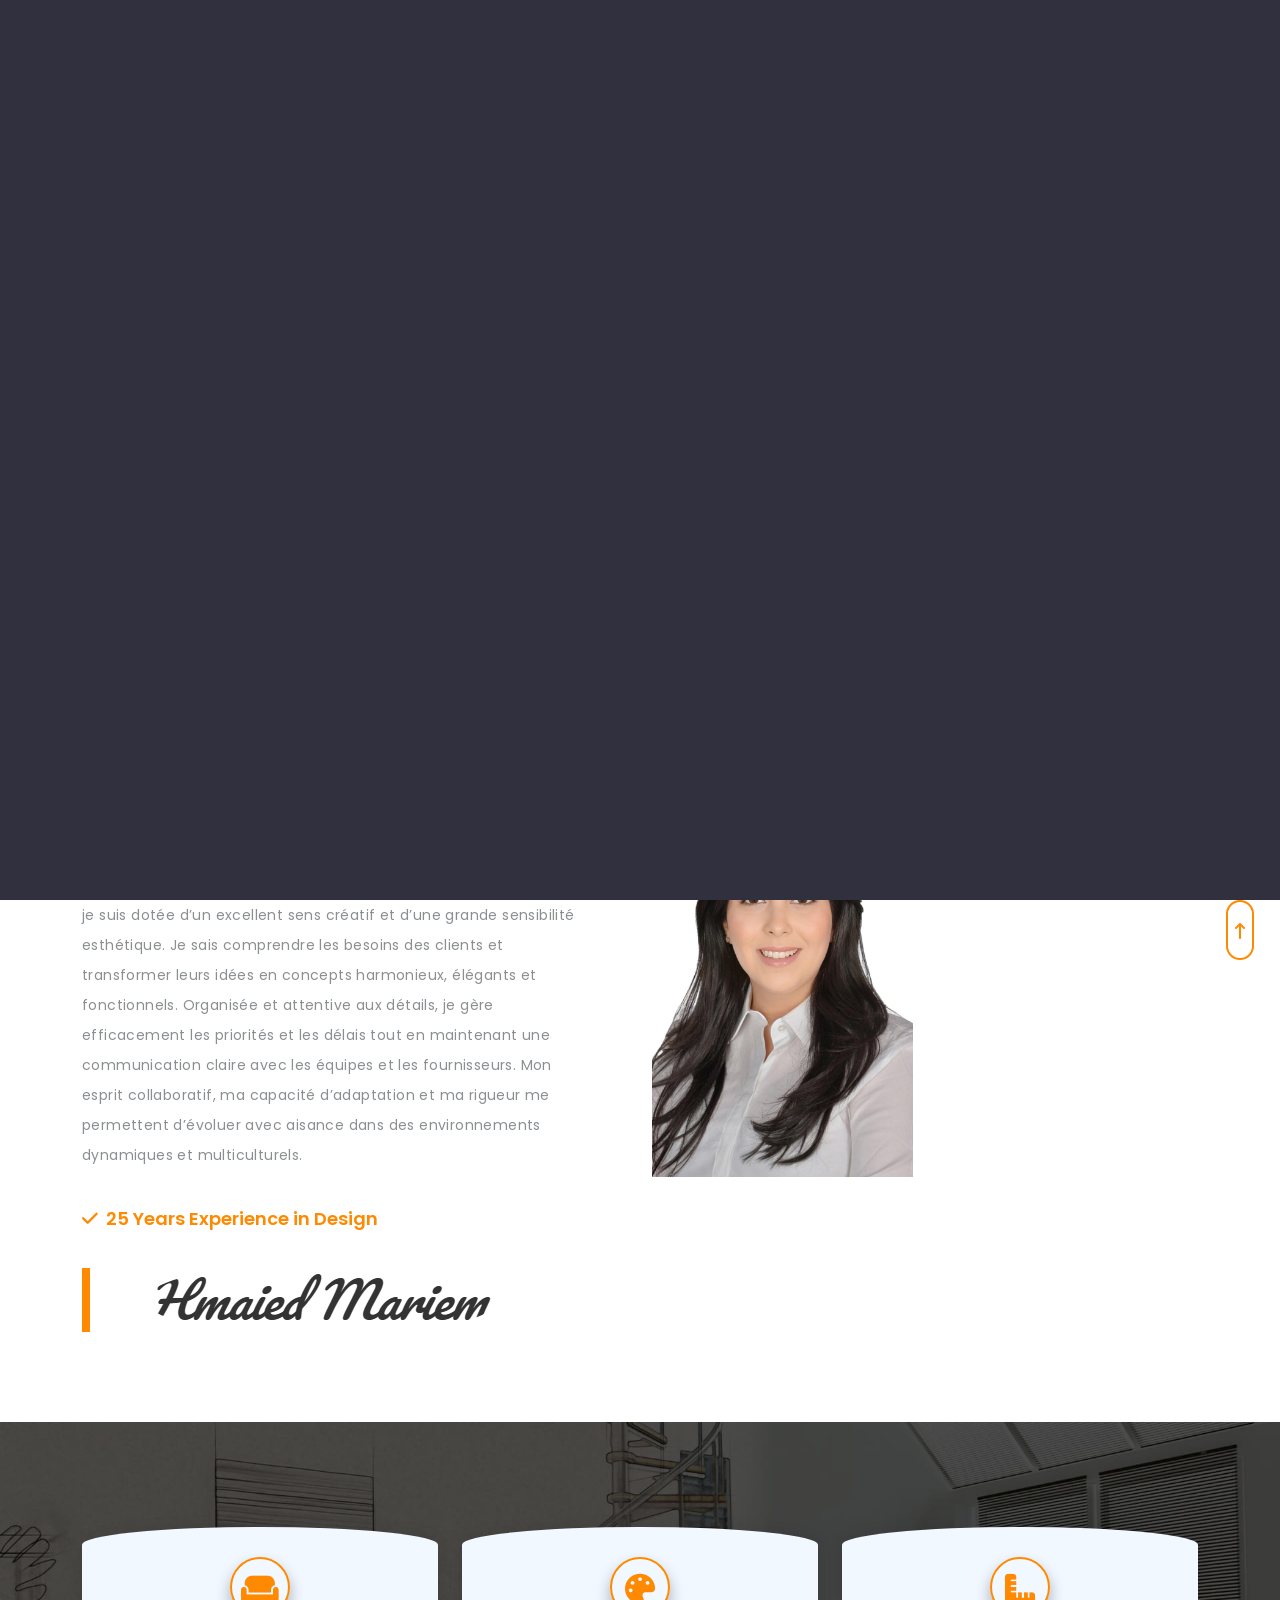
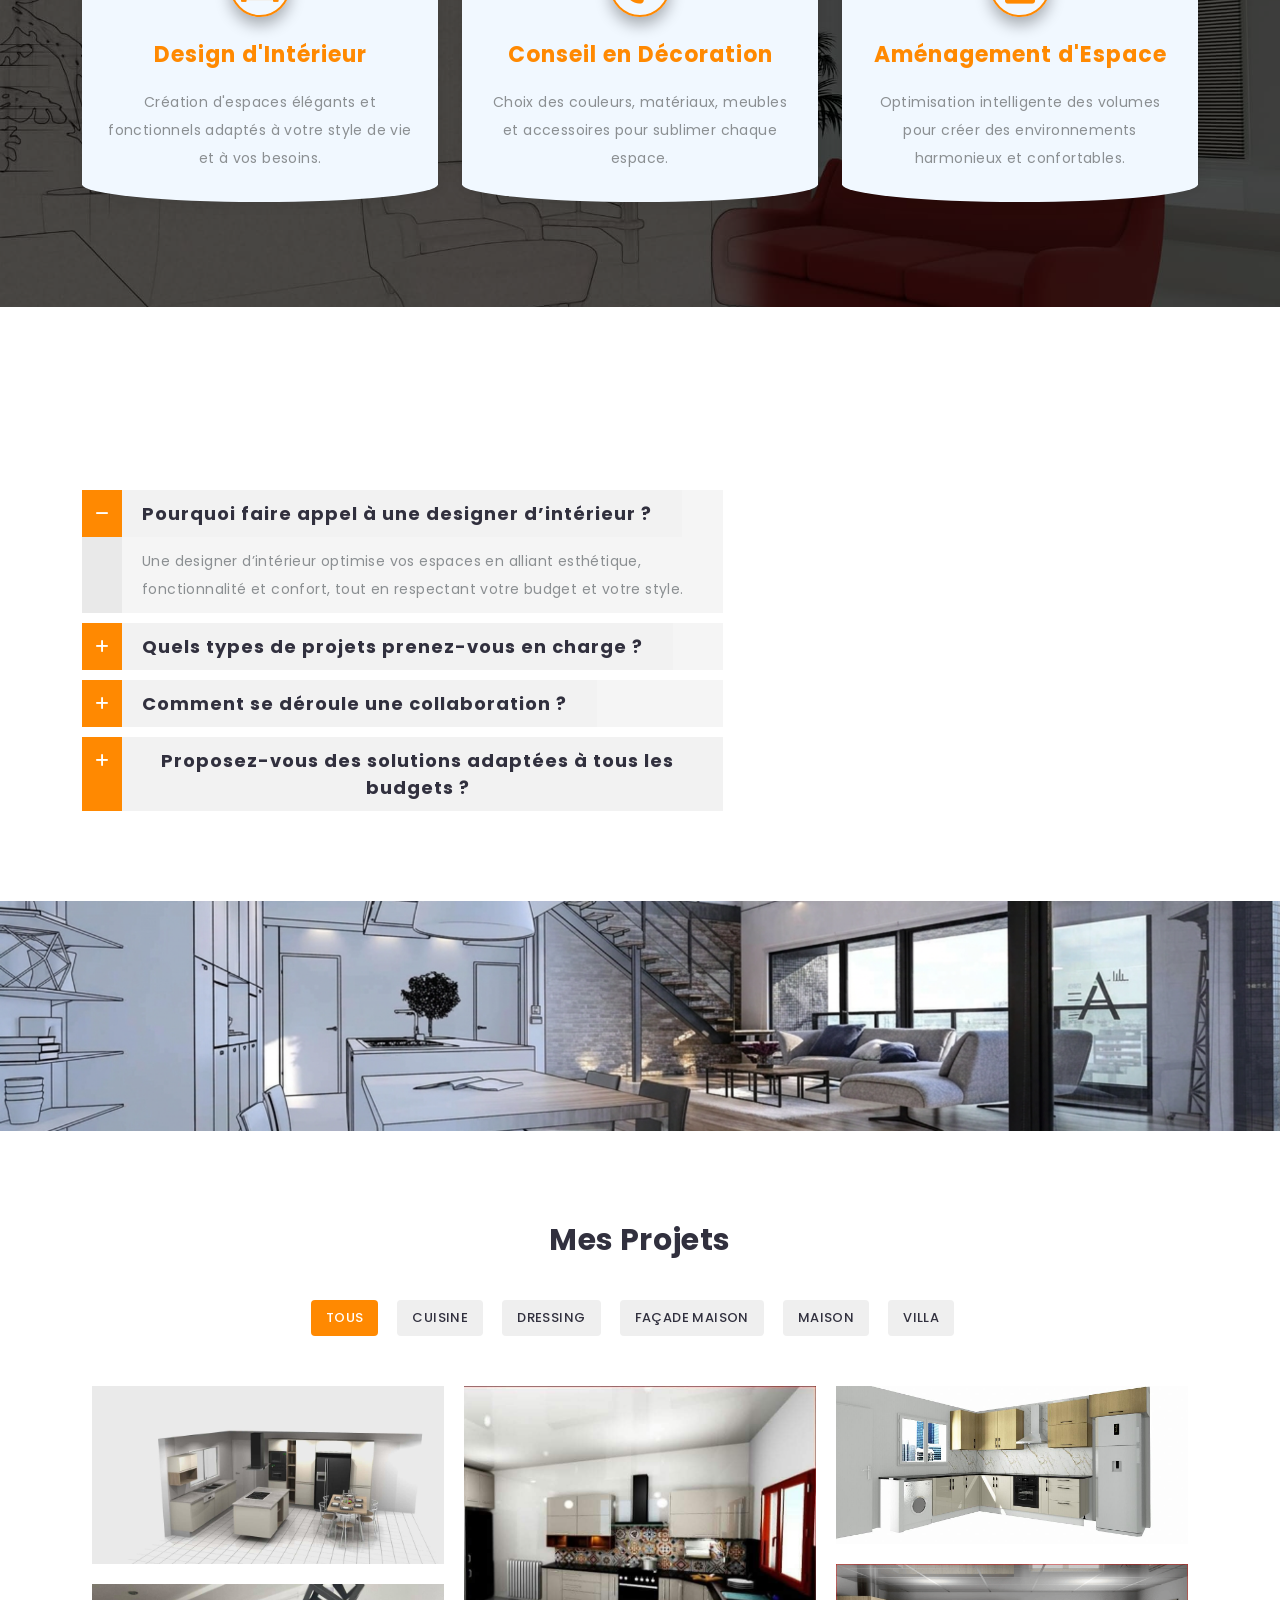
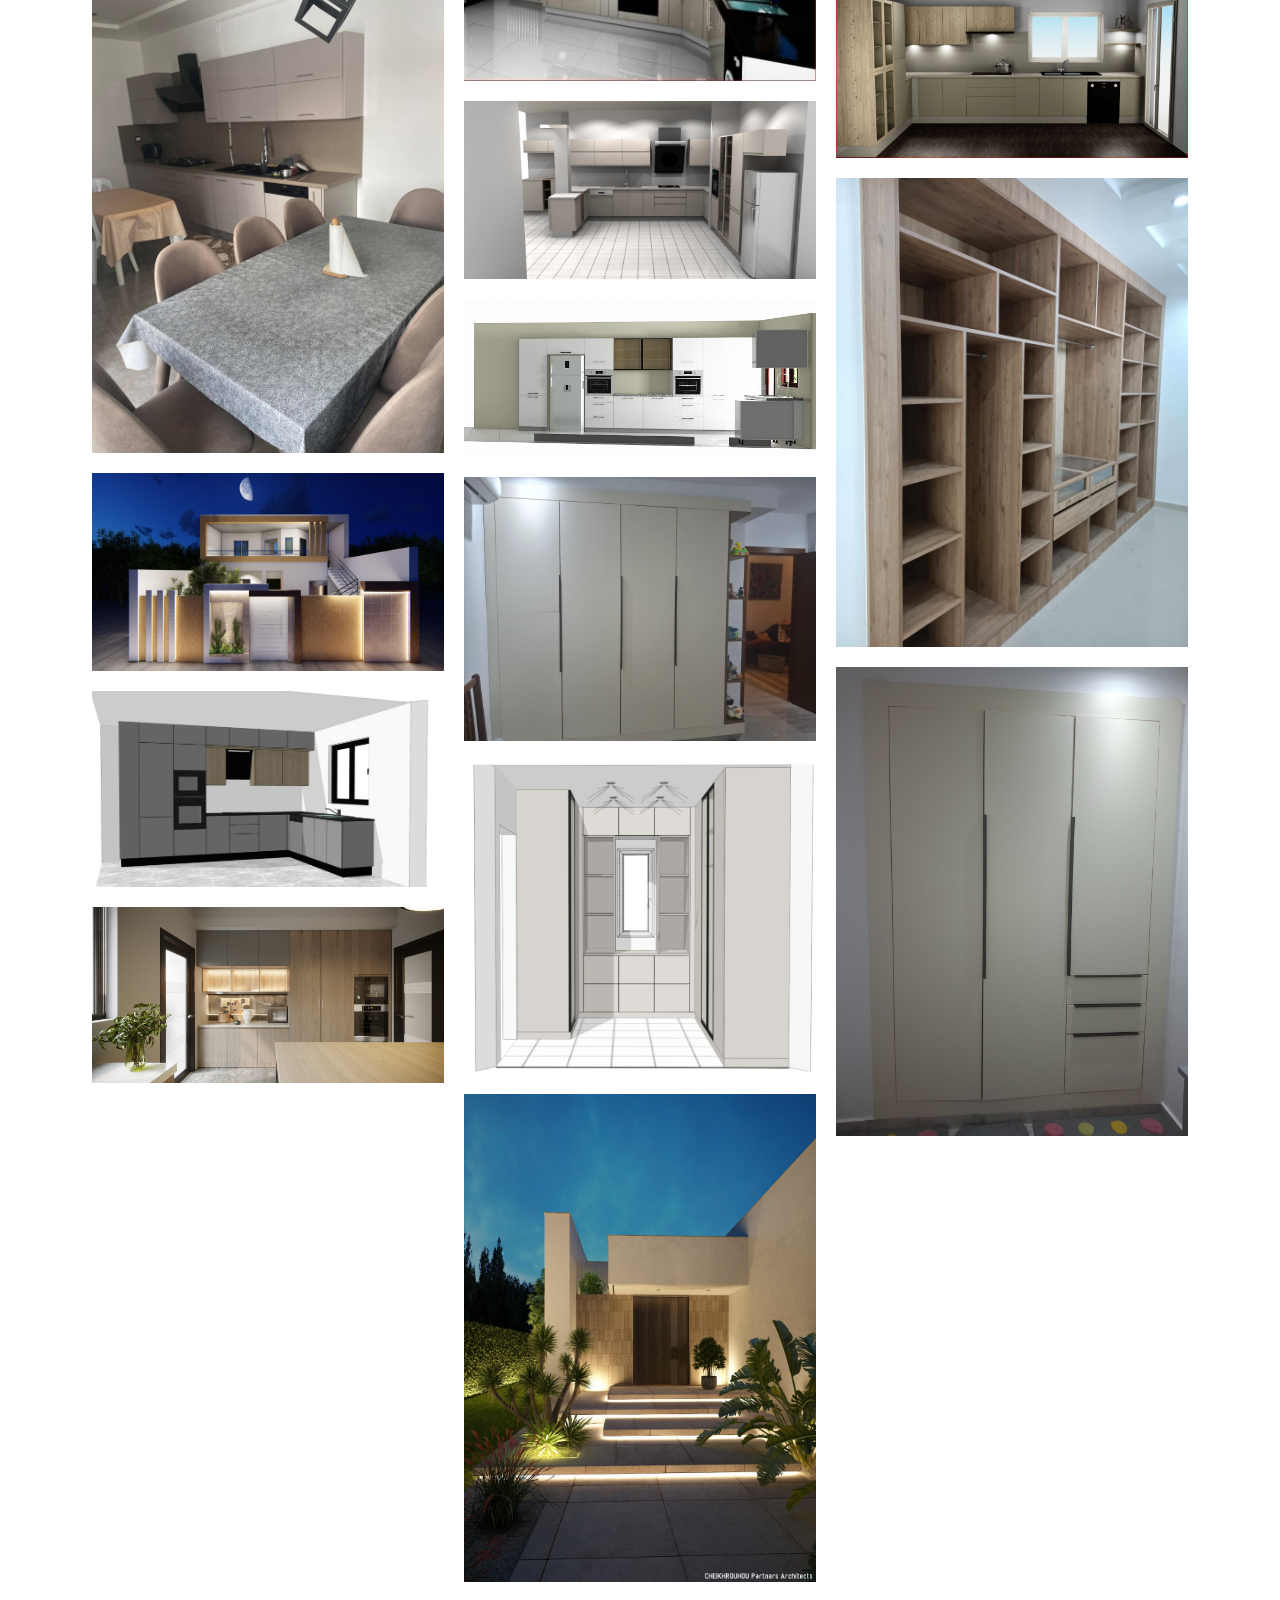
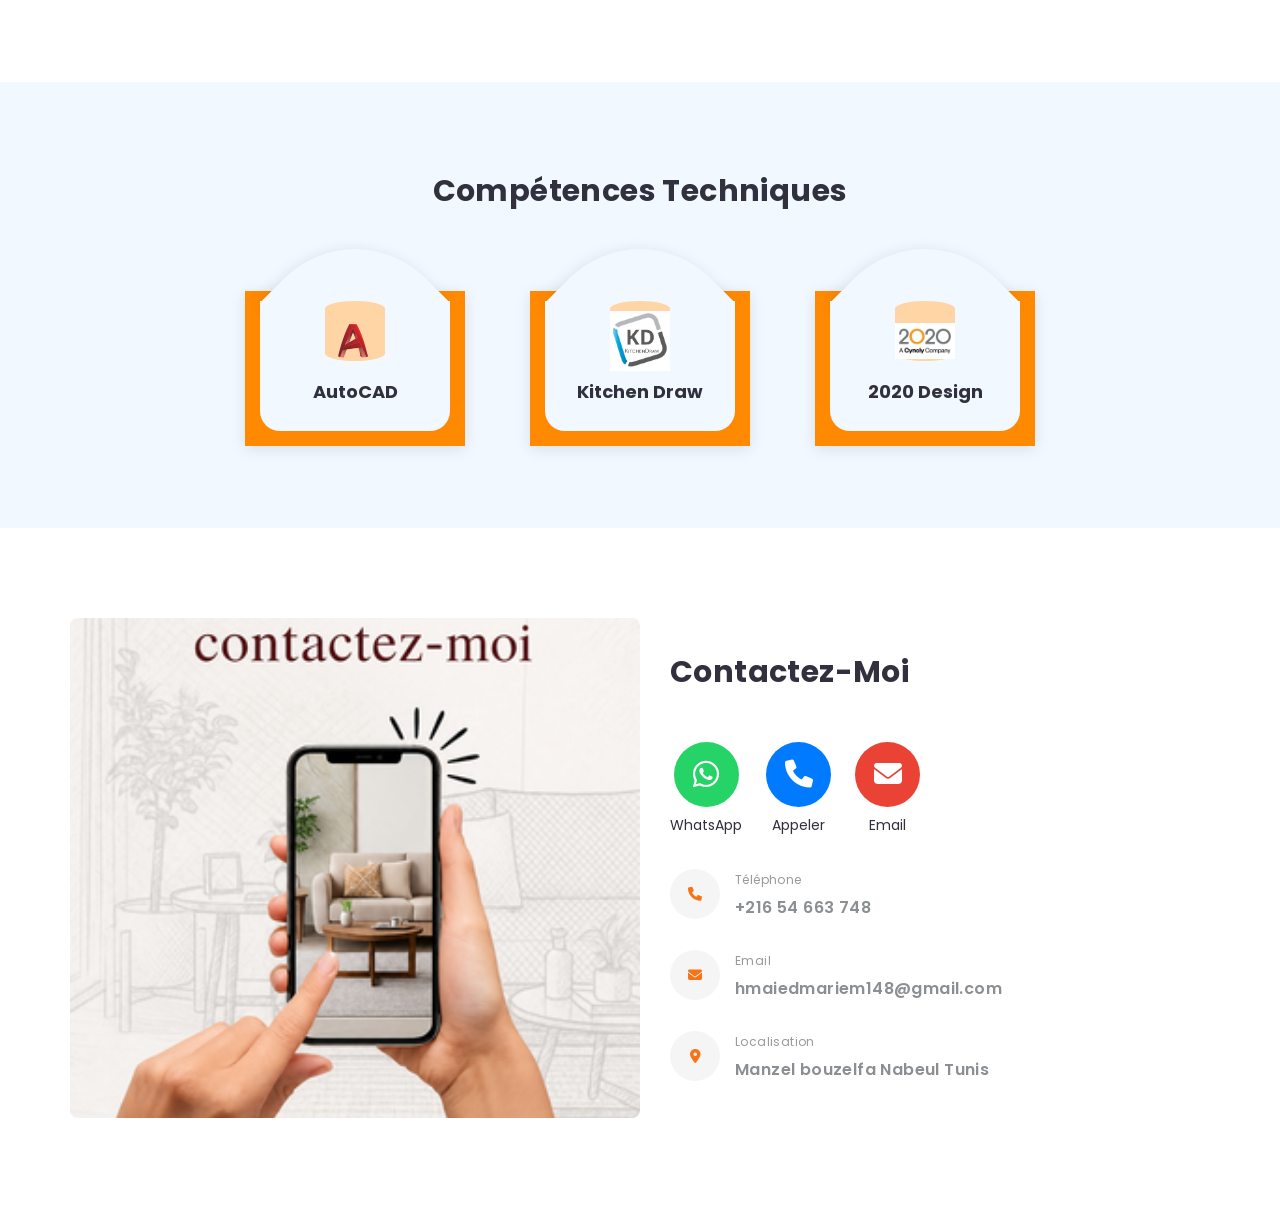
==== index.html @ d050866d "update navbar" ====
<!DOCTYPE html>
<html lang="en">

	
<!-- Mirrored from batin.netlify.app/ by HTTrack Website Copier/3.x [XR&CO'2014], Wed, 03 Jun 2026 08:34:31 GMT -->
<!-- Added by HTTrack --><meta http-equiv="content-type" content="text/html;charset=UTF-8" /><!-- /Added by HTTrack -->
<head>
		<!-- Meta -->
		<meta charset="utf-8">
		<meta http-equiv="X-UA-Compatible" content="IE=edge">
		<meta name="viewport" content="width=device-width, initial-scale=1.0, maximum-scale=1.0, user-scalable=0">
		<!-- The above 3 meta tags *must* come first in the head; any other head content must come *after* these tags -->
		
		<!-- SITE TITLE -->
		<title>Hmaied Mariem Portfolio</title>
		<!-- Favicon -->
		<link rel="shortcut icon" href="assets/img/favicon.png" type="image/x-icon">
		
		<!-- Latest Bootstrap min CSS -->
		<link rel="stylesheet" href="assets/bootstrap/css/bootstrap.css">	
		<!-- Google Fonts -->
		<link href="https://fonts.googleapis.com/css2?family=Poppins:ital,wght@0,300;0,400;0,500;0,600;0,700;0,800;0,900;1,500&amp;display=swap" rel="stylesheet">
		<!-- Font Awesome CSS -->
		<link rel="stylesheet" href="assets/fonts/font-awesome.css">
		<!--- owl carousel Css-->
		<link rel="stylesheet" href="assets/owlcarousel/css/owl.carousel.min.css">
		<link rel="stylesheet" href="assets/owlcarousel/css/owl.theme.default.min.css">
		<!--magnific-popup Css-->
        <link rel="stylesheet" href="assets/css/magnific-popup.css">
		<!--animate Css-->
        <link rel="stylesheet" href="assets/css/animate.css">
		<!--slick Css-->
        <link rel="stylesheet" href="assets/css/slick.css">
		<!--slicknav Css-->
        <link rel="stylesheet" href="assets/css/slicknav.css">
		<!-- swiper CSS -->
		<link rel="stylesheet" href="assets/swiper/swiper.min.css">
		<!-- style CSS -->
		<link rel="stylesheet" href="assets/css/style.css">
		<!-- Responsive CSS -->
		<link rel="stylesheet" href="assets/css/responsive.css">
		
		<!-- HTML5 shim and Respond.js IE8 support of HTML5 elements and media queries -->
		<!-- WARNING: Respond.js doesn't gallery if you view the page via file:// -->
		<!--[if lt IE 9]>
		  <script src="https://oss.maxcdn.com/html5shiv/3.7.2/html5shiv.min.js"></script>
		  <script src="https://oss.maxcdn.com/respond/1.4.2/respond.min.js"></script>
		<![endif]-->
	</head>

	<body>

		<!-- Page Wrapper -->
		<div class="page-wrapper">
		
			<!-- START PRELOADER -->
			<div class="atf-preloader">
				<div class="atf-status">
					<div class="atf-status-mes"></div>
				</div>
			</div> 
			 <!--  END PRELOADER -->
		
			
			<!-- Back to Top Start -->
			<a href="#" id="back_to_top" class="active"><i class="fa fa-long-arrow-up"></i></a>
			<!-- Back to Top End -->
			
			<!-- STAR TOP HEADER-->
			<div class="atf_header_top">
				<div class="container">
					<div class="row align-items-center">
						<div class="col-lg-9">
							<div class="atf_header_top_left">                     
								<!-- <p><i class="fas fa-clock"></i><a href="#">Open: 8.00am-5.00pm</a></p> -->
								<p><i class="fas fa-phone-volume"></i><a href="#">(+216) 54 663 748</a></p>
								<p><i class="far fa-envelope-open"></i><a href="#">hmaiedmeriem148@gmail.com</a></p>							
							 </div>
						</div>
<div class="col-lg-3">
    <div class="atf_header_top_right">	
        <ul class="atf_header-social me-3">
            <li>
                <button onclick="translateSite()" id="translate-btn"
                        style="background:#f97316; color:#fff; border:none; padding:8px 18px; border-radius:20px; cursor:pointer; font-size:13px; font-weight:600; display:flex; align-items:center; gap:6px;">
                    <span id="translate-display" style="display:flex; align-items:center; gap:6px;">
                        <img id="translate-flag" src="https://flagcdn.com/w40/gb.png" width="24" height="16" style="border-radius:3px; vertical-align:middle;">
                        <span id="translate-text">EN</span>
                    </span>
                </button>
            </li>
        </ul>

        <!-- Widget Google hors écran, PAS display:none -->
        <div style="position:absolute; top:-9999px; left:-9999px;">
            <div id="google_translate_element"></div>
        </div>

    </div>
</div>
						<!-- <div class="col-lg-3">
							<div class="atf_header_top_right">	
								<ul class="atf_header-social me-3">
									<li><a href="#"><i class="fab fa-facebook-f"></i></a></li>
									<li><a href="#"><i class="fab fa-twitter"></i></a></li>
									<li><a href="#"><i class="fab fa-dribbble"></i></a></li>
									<li><a href="#"><i class="fab fa-youtube"></i></a></li>
								</ul>	
							</div>			
						</div> -->
					</div>
				</div>
			</div>
			<!--END TOP HEADER -->
			
			<!-- START NAVBAR -->  
			<div id="navigation" class="fixed-top atf-top-header navbar-light bg-faded site-navigation">
				<div class="container">
					<div class="row">
						<div class="col-lg-2 col-md-3 col-4">
							<div class="site-logo">
								<a href='index.html'><img class="logo-black" src="assets/img/about/Hmaied_Mariem_white.png" alt="Logo"></a>          				
								<a href='index.html'><img class="logo-white" src="assets/img/about/Hmaied_Mariem_white.png" alt="Logo"></a>          				
							</div>
						</div><!--- END Col -->
						
						<div class="col-lg-10 col-md-9 col-8 ">
							<div class="header_right">
								<nav id="main-menu" class="ms-lg-auto">
									<ul>
									  <li><a href="#home">Acceuil </a></li>				  
									  
									   <li><a href="#about">A propos</a></li>
									  <li><a href="#portfolio">Projets</a></li>
									  <!-- <li><a href="#testimonial">Client</a></li> -->
									  <li><a href="#counter">Compétences</a></li>
									  
									  <li><a href="#contact">Contact</a></li>
										<!-- <li class="atf-menu-btn text-white">
										<a href="#about" class="atf-themes-btn d-none d-xl-block">
											<span>Make Appoinment</span>
										</a>
									  </li> -->
									</ul>
								</nav>
								<div id="mobile_menu"></div>
							</div>
						</div><!--- END Col -->
					</div><!--- END ROW -->
				</div><!--- END CONTAINER -->
			</div> 	  
			<!-- END NAVBAR -->
		
			
			<!--Main Slider Start-->
			<section id="home" class="atf-silder-one">
				<div class="swiper-container atf-swiper__slider" data-swiper-options='{"slidesPerView": 1, "loop": true,
					"effect": "fade",
					"pagination": {
					"el": "#main-slider-pagination",
					"type": "bullets",
					"clickable": true
					},
					"navigation": {
					"nextEl": "#atf-slider__swiper-button-next",
					"prevEl": "#atf-slider__swiper-button-prev"
					},
					"autoplay": {
					"delay": 8000
					}}'>
					<div class="swiper-wrapper">


						<div class="swiper-slide">
							<div class="image-layer-one"
								style="background-image: url(assets/img/bg/Max_a_redimensionne_cette_.png);
									background-size: cover;
									background-position: center center;">
							</div>

							<div class="container">
								<div class="row justify-content-start">
									<div class="col-xl-7 col-lg-7 col-12 text-start">
										<div class="atf-silder-one__content">
											<p class="atf-silder-one__sub-title">Design sur mesure</p>
											<h2 class="atf-silder-one__title">Design d’Intérieur</h2>
											<p class="atf-slider-one__description">
												Je conçois des espaces modernes, élégants et fonctionnels, en accord avec votre style de vie et vos besoins.
											</p>
											<div class="atf-silder-one__btn-box">
												<a href="#portfolio" class="btn atf-themes-btn"><span>Voir Projets</span></a>
											</div>
										</div>
									</div>
								</div>
							</div>
						</div>

						<div class="swiper-slide">
							<div class="image-layer-one"
								style="background-image: url(assets/img/bg/2.jpg);
									background-size: cover;
									background-position: center center;">
							</div>

							<div class="container">
								<div class="row justify-content-start">
									<div class="col-xl-7 col-lg-7 col-12 text-start">
										<div class="atf-silder-one__content">
											<p class="atf-silder-one__sub-title">Optimisation des espaces</p>
											<h2 class="atf-silder-one__title">Aménagement intérieur</h2>
											<p class="atf-slider-one__description">
												J’optimise chaque mètre carré pour créer des espaces harmonieux, pratiques et agréables à vivre.
											</p>
											<div class="atf-silder-one__btn-box">
												<a href="#portfolio" class="btn atf-themes-btn"><span>Voir Projets</span></a>
											</div>
										</div>
									</div>
								</div>
							</div>
						</div>

						<div class="swiper-slide">
							<div class="image-layer-one"
								style="background-image: url(assets/img/bg/3.jpg);
									background-size: cover;
									background-position: center center;">
							</div>

							<div class="container">
								<div class="row justify-content-start">
									<div class="col-xl-7 col-lg-7 col-12 text-start">
										<div class="atf-silder-one__content">
											<p class="atf-silder-one__sub-title">Accompagnement complet</p>
											<h2 class="atf-silder-one__title">Conception & décoration</h2>
											<p class="atf-slider-one__description">
												De l’idée initiale jusqu’au rendu final, je vous accompagne dans la création d’intérieurs uniques et personnalisés.
											</p>
											<div class="atf-silder-one__btn-box">
												<a href="#portfolio" class="btn atf-themes-btn"><span>Voir Projets</span></a>
											</div>
										</div>
									</div>
								</div>
							</div>
						</div>

					</div>
					<!-- If we need navigation buttons -->
					<div class="atf-slider__nav">
						<div class="swiper-button-prev" id="atf-slider__swiper-button-next">
							<i class="fa fa-angle-left"></i>
						</div>
						<div class="swiper-button-next" id="atf-slider__swiper-button-prev">
							<i class="fa fa-angle-right"></i>
						</div>
					</div>
				</div>
			</section>
			<!--Main Slider End-->
			
			<!-- START ABOUT -->
			<section id="about" class="atf-section-padding">
				<div class="container">
					<div class="row">
						<div class="col-lg-7 col-xl-6 col-12">
							<div class="atf-about-content">
								<div class="atf-section-title">
									<h5 class="text-start">A propos de moi</h5>
									<h2 class="text-start">Designer d'intérieur </h2>
								</div>
<p class="pe-lg-5">
    Forte de 5 ans d’expérience dans le domaine du design d’intérieur, je suis dotée d’un excellent sens créatif et d’une grande sensibilité esthétique. Je sais comprendre les besoins des clients et transformer leurs idées en concepts harmonieux, élégants et fonctionnels. Organisée et attentive aux détails, je gère efficacement les priorités et les délais tout en maintenant une communication claire avec les équipes et les fournisseurs. Mon esprit collaboratif, ma capacité d’adaptation et ma rigueur me permettent d’évoluer avec aisance dans des environnements dynamiques et multiculturels.
</p>
								<ul class="atf-about-inner">
									<!-- <li><i class="fa fa-check me-2"></i>Hmaied Mariem</li> -->
									<li><i class="fa fa-check me-2"></i>25 Years Experience in Design</li>
								</ul>
								<div class="atf-about-autor">	
									<!-- <img src="assets/img/client/01.jpg" alt="" > -->
									<img class="ms-3" src="assets/img/about/Hmaied_Mariem_cocosign.png" alt="" >
								</div>
							</div>
						</div>
						
						<div class="col-lg-6">
                            <div class="row">
                                <!-- <div class="col-6">
                                    <img class="mb-3" src="assets/img/about/about-2.jpg" alt="">
                                    <img src="assets/img/about/about-1.jpg" alt="">
                                </div> -->
								<div class="col-6">
									<div class="atf-singl-video">
										<div class="atf-about-img text-lg-center text-center">
											<img src="assets/img/about/WhatsApp Image 2026-06-03 at 10.07.00.jpeg" alt="">
										</div>
										<!-- <div class="waves-box">
											<a href="https://www.youtube.com/watch?v=Ao2XIhZ0JGs" class="iq-video popup-video mfp-iframe"> <i class="fa fa-play"></i>
											</a>
											<div class="iq-waves">
												<div class="waves wave-1"></div>
												<div class="waves wave-2"></div>
												<div class="waves wave-3"></div>
											</div>
										</div> -->
									</div>
                                </div>
                            </div>
                        </div>
					</div>
				</div>
			</section>
			<!-- END ABOUT -->
			
			<!-- START CHOOSE -->
			<section id="service" class="atf-service-area" data-stellar-background-ratio="0.3" style="background-image:url(assets/img/bg/3.jpg);background-size:cover; background-position: center center">
			<div class="atf-home-overlay atf-section-padding">
				<div class="container">
					<div class="row clearfix">	
						
						<div class="col-lg-4 col-md-6 col-12 atf-main-service">
							<div class="atf-service-content wow fadeIn" data-wow-duration="2s" data-wow-delay="0.3s" data-wow-offset="0">
								<div class="atf-single-service text-center">
									<div class="atf-service-text">
										<i class="fas fa-couch"></i>
										<h3>Design d'Intérieur</h3>
										<p>Création d'espaces élégants et fonctionnels adaptés à votre style de vie et à vos besoins.</p>
									</div>
								</div>
							</div>
						</div>

						<div class="col-lg-4 col-md-6 col-12">
							<div class="atf-service-content atf-main-service wow fadeIn" data-wow-duration="2s" data-wow-delay="0.4s" data-wow-offset="0">
								<div class="atf-single-service text-center">
									<div class="atf-service-text">
										<i class="fas fa-palette"></i>
										<h3>Conseil en Décoration</h3>
										<p>Choix des couleurs, matériaux, meubles et accessoires pour sublimer chaque espace.</p>
									</div>
								</div>
							</div>
						</div>

						<div class="col-lg-4 col-md-6 col-12">	
							<div class="atf-service-content atf-main-service wow fadeIn" data-wow-duration="2s" data-wow-delay="0.5s" data-wow-offset="0">
								<div class="atf-single-service text-center">
									<div class="atf-service-text">
										<i class="fas fa-ruler-combined"></i>
										<h3>Aménagement d'Espace</h3>
										<p>Optimisation intelligente des volumes pour créer des environnements harmonieux et confortables.</p>
									</div>
								</div>
							</div>
						</div>

					</div><!--- END ROW -->
				</div><!--- END CONTAINER -->
				</div><!--- END CONTAINER -->
			</section>
			<!-- END CHOOSE -->
			
			<!-- START FREQUENTLY AREA -->
			<section id="faq" class="atf-faq-area atf-section-padding pt-0">
				<div class="container">
					<div class="row">
						<div class="col-xl-7 col-lg-6 col-12 mt-auto">
							<div class="atf-section-title text-start wow zoomIn" data-wow-duration="1s" data-wow-delay="0.2s" data-wow-offset="0">
								<h2>Questions Fréquentes</h2>
							</div>

							<div class="atf-faq-accordion accordion show" id="faqAccordion">

								<div class="card panel panel-default">
									<div class="card-header panel-heading">
										<div class="panel-title">
											<button type="button" data-bs-toggle="collapse" data-bs-target="#collapseOne" aria-expanded="true" aria-controls="collapseOne">
												Pourquoi faire appel à une designer d’intérieur ?
											</button>
										</div>
									</div>
									<div id="collapseOne" class="collapse show" data-bs-parent="#faqAccordion">
										<div class="card-body panel-body">
											<p>Une designer d’intérieur optimise vos espaces en alliant esthétique, fonctionnalité et confort, tout en respectant votre budget et votre style.</p>
										</div>
									</div>
								</div>

								<div class="card panel panel-default">
									<div class="card-header panel-heading">
										<div class="panel-title">
											<button class="collapsed" type="button" data-bs-toggle="collapse" data-bs-target="#collapseTwo" aria-expanded="false" aria-controls="collapseTwo">
												Quels types de projets prenez-vous en charge ?
											</button>
										</div>
									</div>
									<div id="collapseTwo" class="collapse" data-bs-parent="#faqAccordion">
										<div class="card-body panel-body">
											<p>Je réalise des projets résidentiels, commerciaux, bureaux, restaurants, hôtels ainsi que des rénovations complètes ou partielles.</p>
										</div>
									</div>
								</div>

								<div class="card panel panel-default">
									<div class="card-header panel-heading">
										<div class="panel-title">
											<button class="collapsed" type="button" data-bs-toggle="collapse" data-bs-target="#collapseThree" aria-expanded="false" aria-controls="collapseThree">
												Comment se déroule une collaboration ?
											</button>
										</div>
									</div>
									<div id="collapseThree" class="collapse" data-bs-parent="#faqAccordion">
										<div class="card-body panel-body">
											<p>Chaque projet débute par une consultation afin de comprendre vos besoins, suivie d’une proposition de concept, de plans et d’un accompagnement personnalisé.</p>
										</div>
									</div>
								</div>

								<div class="card panel panel-default">
									<div class="card-header panel-heading">
										<div class="panel-title">
											<button class="collapsed" type="button" data-bs-toggle="collapse" data-bs-target="#collapseFour" aria-expanded="false" aria-controls="collapseFour">
												Proposez-vous des solutions adaptées à tous les budgets ?
											</button>
										</div>
									</div>
									<div id="collapseFour" class="collapse" data-bs-parent="#faqAccordion">
										<div class="card-body panel-body">
											<p>Oui, chaque projet est conçu sur mesure afin d’offrir les meilleures solutions en fonction de vos attentes et de votre budget.</p>
										</div>
									</div>
								</div>

							</div>
						</div><!-- END COL -->
						
						<div class="col-xl-5 col-lg-6 col-12 text-center">
							<div class="atf-faq-img text-center">
								<div class="atf-faq-image wow fadeInRight" data-wow-duration="1s" data-wow-delay="0.2s" data-wow-offset="0">
									<img src="assets/img/bg/faq.jpg" alt="portfolio">
								</div>
							</div>
						</div><!-- End COL -->
					</div><!-- End ROW -->	
				</div><!-- End CONTAINER -->	
			</section>	
			<!-- END FREQUENTLY AREA-->	
			
			
			<!-- START NEWSLETTER -->
			<section class="atf-newsletter atf-section-padding" data-stellar-background-ratio="0.3" style="background-image:url(assets/img/bg/Max_a_redimensionne_cette_.png);background-size:cover; background-position: center center">
				<div class="container">
					<div class="row clearfix justify-content-center">
						<div class="col-xl-6 col-lg-6 col-12 text-center wow fadeIn" data-wow-duration="1s" data-wow-delay="0.3s" data-wow-offset="0">
							<div class="atf-mailchamp-headding">
								<h2>Subcribe Today of Newletter</h2>
							</div>
						</div><!-- END COL -->
						
						<div class="col-xl-6 col-lg-6 col-12 text-center wow fadeIn" data-wow-duration="1s" data-wow-delay="0.2s" data-wow-offset="0">	
							<div class="atf-mailchamp-subscribe">
								<form class="form-group" id="mc-form">
									<input type="email" name="email" class="form-control" id="email" placeholder="Your Email" required="required">
									<button type="submit" id="subscribe-button" class="btn"><i class="fas fa-long-arrow-alt-right"></i></button>
										<!-- SUBSCRIPTION SUCCESSFUL OR ERROR MESSAGES -->
										<br>
										<label class="atf-subscription-label" for="email"></label>
								</form>
							</div>
						</div><!-- END COL -->
					</div><!-- END ROW -->
				</div><!-- END CONTAINER -->
			</section>
			<!-- END NEWSLETTER -->
			
		
			<!-- START PORTFOLIO -->
			<section id="portfolio" class="atf-portfolio-area atf-section-padding">
				<div class="container">
					<div class="row justify-content-center">
						<div class="col-lg-7 col-xl-6">
							<div class="atf-section-title text-center wow zoomIn" data-wow-duration="1s" data-wow-delay="0.3s" data-wow-offset="0">
								<h2 class="">Mes projets</h2>
							</div>
						</div><!--- END COL -->
					</div><!--- END ROW -->
						
					
					<div class="portfolio-filter text-center wow fadeIn" data-wow-duration="1s" data-wow-delay="0.3s" data-wow-offset="0">
						<button class="active" data-filter="*">Tous</button>
						<button data-filter=".filter1">Cuisine</button>
						<button data-filter=".filter2">Dressing</button>
						<button data-filter=".filter3">Façade maison</button>
						<button data-filter=".filter4">Maison</button>
						<button data-filter=".filter5">Villa</button>

					</div>
					

					<div class="atf-portfolio-grid">
						<div class="col-lg-4 col-md-6 grid-item  filter1 ">
							<div class="atf-single-portfolio">
								<img src="assets/img/projects/cuisine 20 20 design/trashed-1782402508-Messenger_creation_05054C1E-1008-440F-AAAA-3F7439415AF9.jpeg" alt="Portfolio Image">
								<div class="atf-single-portfolio-content">
									<h3 class="title">Des cuisines en 20 20 Design</h3>
									<!-- <span class="post">Designer</span> -->
								</div>
								<ul class="icon">
									<li><a class="image-popup p-zoom" href="assets/img/projects/cuisine 20 20 design/trashed-1782402508-Messenger_creation_05054C1E-1008-440F-AAAA-3F7439415AF9.jpeg"><i class="fa fa-search"></i></a></li>
									<li><a href="#" class="open-gallery" data-project="cuisine-20-20" data-title="Des cuisines en 20 20 Design"><i class="fa fa-link"></i></a></li>
								</ul>
							</div>
						</div><!--- END COL -->
						
						<div class="col-lg-4 col-md-6 grid-item filter1">
							<div class="atf-single-portfolio">
								<img src="assets/img/projects/Cuisine Ahmed/1.jfif" alt="Portfolio Image">
								<div class="atf-single-portfolio-content">
									<h3 class="title">Cuisine Ahmed</h3>
								</div>
								<ul class="icon">
									<li><a class="image-popup p-zoom" href="assets/img/projects/Cuisine Ahmed/1.jfif"><i class="fa fa-search"></i></a></li>
									<li><a href="#" class="open-gallery" data-project="Cuisine Ahmed" data-title="Cuisine Ahmed"><i class="fa fa-link"></i></a></li>
								</ul>
							</div>
						</div><!--- END COL -->
						
						<div class="col-lg-4 col-md-6 grid-item filter1 ">
							<div class="atf-single-portfolio">
								<img src="assets/img/projects/Cuisine Aymen/2.jpg" alt="Portfolio Image">
								<div class="atf-single-portfolio-content">
									<h3 class="title">Cuisine Aymen</h3>
								</div>
								<ul class="icon">
									<li><a class="image-popup p-zoom" href="assets/img/projects/Cuisine Aymen/2.jpg"><i class="fa fa-search"></i></a></li>
									<li><a href="#" class="open-gallery" data-project="Cuisine Aymen" data-title="Cuisine Aymen"><i class="fa fa-link"></i></a></li>
								</ul>
							</div>
						</div><!--- END COL -->
						
						<div class="col-lg-4 col-md-6 grid-item filter1">
							<div class="atf-single-portfolio">
								<img src="assets/img/projects/CuisineEnKitchEnDraw/ff1.png" alt="Portfolio Image">
								<div class="atf-single-portfolio-content">
									<h3 class="title">Cuisine en Kitchen draw</h3>
								</div>
								<ul class="icon">
									<li><a class="image-popup p-zoom" href="assets/img/projects/CuisineEnKitchEnDraw/ff1.png"><i class="fa fa-search"></i></a></li>
									<li><a href="#" class="open-gallery" data-project="Cuisine en Kitchen draw" data-title="Cuisine en Kitchen draw"><i class="fa fa-link"></i></a></li>
								</ul>
							</div>
						</div><!--- END COL -->
						
						<div class="col-lg-4 col-md-6 grid-item filter1">
							<div class="atf-single-portfolio">
								<img src="assets/img/projects/Cuisine Imen/Messenger_creation_58DC9729-1C7F-4EC8-9276-F66CA6447A2A_1.jpeg" alt="Portfolio Image">
								<div class="atf-single-portfolio-content">
									<h3 class="title">Cuisine Imen</h3>
								</div>
								<ul class="icon">
									<li><a class="image-popup p-zoom" href="assets/img/projects/Cuisine Imen/Messenger_creation_58DC9729-1C7F-4EC8-9276-F66CA6447A2A_1.jpeg"><i class="fa fa-search"></i></a></li>
									<li><a href="#" class="open-gallery" data-project="Cuisine Imen" data-title="Cuisine Imen"><i class="fa fa-link"></i></a></li>
								</ul>
							</div>
						</div><!--- END COL -->
						
						<div class="col-lg-4 col-md-6 grid-item filter1">
							<div class="atf-single-portfolio">
								<img src="assets/img/projects/Cuisine Manana/vue 2.png" alt="Portfolio Image">
								<div class="atf-single-portfolio-content">
									<h3 class="title">Cuisine Manana</h3>
								</div>
								<ul class="icon">
									<li><a class="image-popup p-zoom" href="assets/img/projects/Cuisine Manana/vue 2.png"><i class="fa fa-search"></i></a></li>
									<li><a href="#" class="open-gallery" data-project="Cuisine Manana" data-title="Cuisine Manana"><i class="fa fa-link"></i></a></li>
								</ul>
							</div>
						</div><!--- END COL -->

						<div class="col-lg-4 col-md-6 grid-item filter2">
							<div class="atf-single-portfolio">
								<img src="assets/img/projects/Dressing Aymen/Messenger_creation_3473906449544889.jpeg" alt="Portfolio Image">
								<div class="atf-single-portfolio-content">
									<h3 class="title">Dressing Aymen</h3>
								</div>
								<ul class="icon">
									<li><a class="image-popup p-zoom" href="assets/img/projects/Dressing Aymen/Messenger_creation_3473906449544889.jpeg"><i class="fa fa-search"></i></a></li>
									<li><a href="#" class="open-gallery" data-project="Dressing Aymen" data-title="Dressing Aymen"><i class="fa fa-link"></i></a></li>
								</ul>
							</div>
						</div><!--- END COL -->

						<div class="col-lg-4 col-md-6 grid-item filter1">
							<div class="atf-single-portfolio">
								<img src="assets/img/projects/Cuisine Amel/Messenger_creation_885965743006572.jpeg" alt="Portfolio Image">
								<div class="atf-single-portfolio-content">
									<h3 class="title">Cuisine Amel</h3>
								</div>
								<ul class="icon">
									<li><a class="image-popup p-zoom" href="assets/img/projects/Cuisine Amel/Messenger_creation_885965743006572.jpeg"><i class="fa fa-search"></i></a></li>
									<li><a href="#" class="open-gallery" data-project="Cuisine Amel" data-title="Cuisine Amel"><i class="fa fa-link"></i></a></li>
								</ul>
							</div>
						</div><!--- END COL -->

						<div class="col-lg-4 col-md-6 grid-item filter3">
							<div class="atf-single-portfolio">
								<img src="assets/img/projects/Façade maison/4.jpg" alt="Portfolio Image">
								<div class="atf-single-portfolio-content">
									<h3 class="title">Façade maison</h3>
								</div>
								<ul class="icon">
									<li><a class="image-popup p-zoom" href="assets/img/projects/Façade maison/4.jpg"><i class="fa fa-search"></i></a></li>
									<li><a href="#" class="open-gallery" data-project="Façade maison" data-title="Façade maison"><i class="fa fa-link"></i></a></li>
								</ul>
							</div>
						</div><!--- END COL -->
						
						<div class="col-lg-4 col-md-6 grid-item filter2">
							<div class="atf-single-portfolio">
								<img src="assets/img/projects/DressingMalek/7.jpeg" alt="Portfolio Image">
								<div class="atf-single-portfolio-content">
									<h3 class="title">Dressing Malek</h3>
								</div>
								<ul class="icon">
									<li><a class="image-popup p-zoom" href="assets/img/projects/DressingMalek/7.jpeg"><i class="fa fa-search"></i></a></li>
									<li><a href="#" class="open-gallery" data-project="Dressing Malek" data-title="Dressing Malek"><i class="fa fa-link"></i></a></li>
								</ul>
							</div>
						</div><!--- END COL -->	
					
						<div class="col-lg-4 col-md-6 grid-item filter2">
							<div class="atf-single-portfolio">
								<img src="assets/img/projects/dressingLilia/1.jpeg" alt="Portfolio Image">
								<div class="atf-single-portfolio-content">
									<h3 class="title">Dressing Lilia</h3>
								</div>
								<ul class="icon">
									<li><a class="image-popup p-zoom" href="assets/img/projects/dressingLilia/1.jpeg"><i class="fa fa-search"></i></a></li>
									<li><a href="#" class="open-gallery" data-project="Dressing Lilia" data-title="Dressing Lilia"><i class="fa fa-link"></i></a></li>
								</ul>
							</div>
						</div><!--- END COL -->

						<div class="col-lg-4 col-md-6 grid-item filter1">
							<div class="atf-single-portfolio">
								<img src="assets/img/projects/Maison Souhail/3d cuisinie1.jpeg" alt="Portfolio Image">
								<div class="atf-single-portfolio-content">
									<h3 class="title">Cuisine Souhail</h3>
								</div>
								<ul class="icon">
									<li><a class="image-popup p-zoom" href="assets/img/projects/Maison Souhail/3d cuisinie1.jpeg"><i class="fa fa-search"></i></a></li>
									<li><a href="#" class="open-gallery" data-project="Cuisine Souhail" data-title="Cuisine Souhail"><i class="fa fa-link"></i></a></li>
								</ul>
							</div>
						</div><!--- END COL -->

						<div class="col-lg-4 col-md-6 grid-item filter2">
							<div class="atf-single-portfolio">
								<img src="assets/img/projects/plan dressing amel/dressing.jpg" alt="Portfolio Image">
								<div class="atf-single-portfolio-content">
									<h3 class="title">Dressing Amel</h3>
								</div>
								<ul class="icon">
									<li><a class="image-popup p-zoom" href="assets/img/projects/plan dressing amel/dressing.jpg"><i class="fa fa-search"></i></a></li>
									<li><a href="#" class="open-gallery" data-project="Dressing Amel" data-title="Dressing Amel"><i class="fa fa-link"></i></a></li>
								</ul>
							</div>
						</div><!--- END COL -->

						<div class="col-lg-4 col-md-6 grid-item filter5">
							<div class="atf-single-portfolio">
								<img src="assets/img/projects/Projet villa mr baccar/WhatsApp Image 2026-06-03 at 00.24.13 (1).jpeg" alt="Portfolio Image">
								<div class="atf-single-portfolio-content">
									<h3 class="title">Projet villa Mr Baccar</h3>
								</div>
								<ul class="icon">
									<li><a class="image-popup p-zoom" href="assets/img/projects/Projet villa mr baccar/WhatsApp Image 2026-06-03 at 00.24.13 (1).jpeg"><i class="fa fa-search"></i></a></li>
									<li><a href="#" class="open-gallery" data-project="Projet villa Mr Baccar" data-title="Projet villa Mr Baccar"><i class="fa fa-link"></i></a></li>
								</ul>
							</div>
						</div><!--- END COL -->

						<div class="col-lg-4 col-md-6 grid-item filter5">
							<div class="atf-single-portfolio">
								<img src="assets/img/projects/projetvilla2/6.jpeg" alt="Portfolio Image">
								<div class="atf-single-portfolio-content">
									<h3 class="title">Projet villa</h3>
								</div>
								<ul class="icon">
									<li><a class="image-popup p-zoom" href="assets/img/projects/projetvilla2/6.jpeg"><i class="fa fa-search"></i></a></li>
									<li><a href="#" class="open-gallery" data-project="Projet villa" data-title="Projet villa"><i class="fa fa-link"></i></a></li>
								</ul>
							</div>
						</div><!--- END COL -->
					</div><!--- END COL -->
				</div><!--- END CONTAINER -->
			</section>
			<!-- END PORTFOLIO -->
			
			
			<!-- TESTIMONIAL SECTION START-->
			<!-- <section id="testimonial" class="atf-testimonial-area atf-section-padding">
				<div class="container">
					<div class="row justify-content-center">
						<div class="col-lg-6 text-center">
							<div class="atf-section-title wow zoomIn" data-wow-duration="1s" data-wow-delay="0.3s" data-wow-offset="0">
								<h2>Témoignages Clients</h2>
								<p>
								La satisfaction de nos clients est au cœur de chaque projet. Découvrez leurs retours d'expérience sur nos réalisations en architecture, design intérieur et suivi de chantier.
								</p>
							</div>
						</div>
					</div>
					
					

					<div class="row">	
						<div class="col-lg-12">
							<div id="testimonial-slider" class="atf-testimonial-slider atf-main-testimonials owl-carousel owl-theme">
<div class="testimonial">
	<div class="pic">
		<img src="assets/img/client/femme.png" alt="" class="img-responsive">
	</div>
	<h3 class="testimonial-title">
		Mme Malek
		<small> Projet Dressing Sur Mesure</small>
	</h3>
	<p class="description">
		Très satisfaite du résultat final. Le dressing a été conçu avec intelligence et parfaitement adapté à l'espace disponible. Le suivi du projet a été sérieux du début jusqu'à la réalisation.
	</p>
</div>

<div class="testimonial">
	<div class="pic">
		<img src="assets/img/client/femme.png" alt="" class="img-responsive">
	</div>
	<h3 class="testimonial-title">
		Mme Imen
		<small> Projet Cuisine Moderne</small>
	</h3>
	<p class="description">
		Une excellente expérience. Les propositions 3D nous ont permis de visualiser le projet avant les travaux et le résultat final correspond parfaitement à nos attentes. Professionnalisme et créativité au rendez-vous.
	</p>
</div>

<div class="testimonial">
	<div class="pic">
		<img src="assets/img/client/homme.png" alt="" class="img-responsive">
	</div>
	<h3 class="testimonial-title">
		Mr Souhail
		<small> Conception Maison Individuelle</small>
	</h3>
	<p class="description">
		Les plans, les rendus architecturaux et l'accompagnement technique ont été réalisés avec beaucoup de rigueur. Nous avons particulièrement apprécié l'écoute et l'attention portée aux détails.
	</p>
</div>

<div class="testimonial">
	<div class="pic">
		<img src="assets/img/client/femme.png" alt="" class="img-responsive">
	</div>
	<h3 class="testimonial-title">
		Mme Amel
		<small> Projet Dressing</small>
	</h3>
	<p class="description">
		Le résultat a dépassé mes attentes. Mon dressing est aujourd'hui moderne, fonctionnel et parfaitement intégré à la pièce. J'ai particulièrement apprécié l'écoute, les conseils et le professionnalisme tout au long du projet.
	</p>
</div>

<div class="testimonial">
	<div class="pic">
		<img src="assets/img/client/homme.png" alt="" class="img-responsive">
	</div>
	<h3 class="testimonial-title">
		Mr Aymen
		<small> Cuisine Contemporaine</small>
	</h3>
	<p class="description">
		Le projet a été parfaitement étudié en tenant compte de nos besoins quotidiens. Les rendus 3D étaient impressionnants et l'exécution sur chantier a respecté les délais annoncés.
	</p>
</div>

<div class="testimonial">
	<div class="pic">
		<img src="assets/img/client/homme.png" alt="" class="img-responsive">
	</div>
	<h3 class="testimonial-title">
		Famille Baccar
		<small> Projet Villa</small>
	</h3>
	<p class="description">
		Du terrassement jusqu'aux finitions, le suivi a été remarquable. Nous avons été accompagnés à chaque étape avec des solutions adaptées et un vrai sens du détail architectural.
	</p>
</div>
							</div>
						</div>
					</div>
				</div>
			</section> -->
		   
		   <!-- START COUNTER -->
<section id="counter" class="atf-counter-area atf-section-padding">
    <div class="container">
        <div class="row justify-content-center">
            <div class="col-lg-6 text-center">
                <div class="atf-section-title wow zoomIn" data-wow-duration="1s" data-wow-delay="0.3s" data-wow-offset="0">
                    <h2>Compétences techniques</h2>
                </div>
            </div>
        </div>

        <div class="row justify-content-center">

            <div class="col-lg-3 col-md-4 col-12 atf-main-counter wow fadeIn" data-wow-duration="1s" data-wow-delay="0.3s" data-wow-offset="0">
                <div class="counter">
                    <div class="counter-content text-center">
                        <div class="counter-icon">
                            <img src="assets/img/skills/R (2).png" alt="AutoCAD" style="width: 80px; height: 80px; object-fit: contain;">
                        </div>
                        <h3>AutoCAD</h3>
                    </div>
                </div>
            </div>

            <div class="col-lg-3 col-md-4 col-12 atf-main-counter wow fadeIn" data-wow-duration="1s" data-wow-delay="0.4s" data-wow-offset="0">
                <div class="counter">
                    <div class="counter-content text-center">
                        <div class="counter-icon">
                            <img src="assets/img/skills/KitchenDraw.jpg" alt="Kitchen Draw" style="width: 80px; height: 80px; object-fit: contain;">
                        </div>
                        <h3>Kitchen Draw</h3>
                    </div>
                </div>
            </div>

            <div class="col-lg-3 col-md-4 col-12 atf-main-counter wow fadeIn" data-wow-duration="1s" data-wow-delay="0.5s" data-wow-offset="0">
                <div class="counter">
                    <div class="counter-content text-center">
                        <div class="counter-icon">
                            <img src="assets/img/skills/Logo_2020_Transition_Stacked_FullColor_300dpi-1.jpg" alt="2020 Design" style="width: 80px; height: 80px; object-fit: contain;">
                        </div>
                        <h3>2020 Design</h3>
                    </div>
                </div>
            </div>

        </div>
    </div>
</section>
			<!-- END COUNTER -->
			
			
			
			<!-- Google Map start-->
<div id="contact" class="atf-contact-area atf-section-padding">
<div class="container">
    <div class="row justify-content-center" style="min-height:500px;">

        <!-- IMAGE GAUCHE -->
        <div class="col-xl-6 col-lg-6 col-12 mb-4 mb-lg-0 p-0" style="position:relative; min-height:400px;">
            <img src="assets/img/contact2.png" alt="Contact" 
                 style="position:absolute; top:0; left:0; width:100%; height:100%; object-fit:cover; border-radius:8px;">
        </div>

        <!-- DROITE -->
        <div class="col-xl-6 col-lg-6 col-12 text-start" 
             style="display:flex; flex-direction:column; justify-content:center; padding:30px; gap:30px;">

            <div class="atf-section-title">
                <h2 class="text-start">Contactez-Moi</h2>
            </div>

            <!-- 3 ICONES -->
            <div class="d-flex align-items-center gap-4">
                <a href="https://wa.me/21654663748" target="_blank"
                   style="display:flex; flex-direction:column; align-items:center; text-decoration:none; color:inherit;">
                    <div style="width:65px; height:65px; border-radius:50%; background:#25D366; display:flex; align-items:center; justify-content:center;">
                        <i class="fab fa-whatsapp" style="font-size:30px; color:#fff;"></i>
                    </div>
                    <span style="margin-top:8px; font-size:14px;">WhatsApp</span>
                </a>

                <a href="tel:+21654663748"
                   style="display:flex; flex-direction:column; align-items:center; text-decoration:none; color:inherit;">
                    <div style="width:65px; height:65px; border-radius:50%; background:#007bff; display:flex; align-items:center; justify-content:center;">
                        <i class="fas fa-phone" style="font-size:28px; color:#fff;"></i>
                    </div>
                    <span style="margin-top:8px; font-size:14px;">Appeler</span>
                </a>

                <a href="mailto:hmaiedmariem148@gmail.com"
                   style="display:flex; flex-direction:column; align-items:center; text-decoration:none; color:inherit;">
                    <div style="width:65px; height:65px; border-radius:50%; background:#EA4335; display:flex; align-items:center; justify-content:center;">
                        <i class="fas fa-envelope" style="font-size:28px; color:#fff;"></i>
                    </div>
                    <span style="margin-top:8px; font-size:14px;">Email</span>
                </a>
            </div>

            <!-- INFOS CONTACT -->
            <div style="display:flex; flex-direction:column; gap:25px;">

                <div style="display:flex; align-items:center; gap:15px;">
                    <div style="width:50px; height:50px; border-radius:50%; background:#f5f5f5; display:flex; align-items:center; justify-content:center; flex-shrink:0;">
                        <i class="fas fa-phone" style="color:#f97316;"></i>
                    </div>
                    <div>
                        <p style="margin:0; font-size:12px; color:#999;">Téléphone</p>
                        <p style="margin:0; font-weight:600; font-size:16px;">+216 54 663 748</p>
                    </div>
                </div>

                <div style="display:flex; align-items:center; gap:15px;">
                    <div style="width:50px; height:50px; border-radius:50%; background:#f5f5f5; display:flex; align-items:center; justify-content:center; flex-shrink:0;">
                        <i class="fas fa-envelope" style="color:#f97316;"></i>
                    </div>
                    <div>
                        <p style="margin:0; font-size:12px; color:#999;">Email</p>
                        <p style="margin:0; font-weight:600; font-size:16px;">hmaiedmariem148@gmail.com</p>
                    </div>
                </div>

                <div style="display:flex; align-items:center; gap:15px;">
                    <div style="width:50px; height:50px; border-radius:50%; background:#f5f5f5; display:flex; align-items:center; justify-content:center; flex-shrink:0;">
                        <i class="fas fa-map-marker-alt" style="color:#f97316;"></i>
                    </div>
                    <div>
                        <p style="margin:0; font-size:12px; color:#999;">Localisation</p>
                        <p style="margin:0; font-weight:600; font-size:16px;">Manzel bouzelfa Nabeul Tunis</p>
                    </div>
                </div>



            </div>
        </div>

    </div>
</div>
</div>
			<!-- Google Map end-->
			
			<!-- BLOG SECTION START-->
			<!-- <section id="blog" class="atf-blog-area atf-section-padding">
				<div class="container">
					<div class="row justify-content-center">
						<div class="col-lg-6 text-center">
							<div class="atf-section-title wow zoomIn" data-wow-duration="1s" data-wow-delay="0.3s" data-wow-offset="0">
								<h2 class="">News Feed</h2>
								<p class="">Lorem ipsum dolor sit amet elit adipiscing sed consectetur amet eiusmod tempor incididunt dolor sit amet.</p>
							</div>
						</div>
					</div>
					
					
					<div class="row atf_blog-slider-one-active slick-arrow-1">
						<div class="col-lg-12">
							<div class="atf-blog-item">
								<div class="atf-single-blog wow fadeIn" data-wow-duration="1s" data-wow-delay="0.2s" data-wow-offset="0">
									<div class="atf-post-img">
										<img src="assets/img/blog/1.jpg" alt="Blog">
									</div>
									<div class="atf-blog-content text-center">
										<div class="atf-blog-icon">
											<a href="#" class="atf-blog-tag me-2">Design</a>
										</div>
										<h4><a href="#" class="atf-blog-title">New architecture design that best unique solution...</a></h4>
										<div class="atf-blog-date text-center d-block mt-3">
											<a href="#" class=""><i class="fas fa-clock me-2"></i>Nov 27, 2022</a>
											<a href="#" class=""><i class="fas fa-eye me-2"></i>45</a>
											<a href="#" class=""><i class="fas fa-comment-dots me-2"></i>1.3k</a>
										</div>
									</div>
								</div>
							</div>
						</div>
						
						<div class="col-lg-12">
							<div class="atf-blog-item">
								<div class="atf-single-blog wow fadeIn" data-wow-duration="1s" data-wow-delay="0.3s" data-wow-offset="0">
									<div class="atf-post-img">
										<img src="assets/img/blog/2.jpg" alt="Blog">
									</div>
									<div class="atf-blog-content text-center">
										<div class="atf-blog-icon">
											<a href="#" class="atf-blog-tag me-2">Architecture</a>
										</div>
										<h4><a href="#" class="atf-blog-title">Interior design research that our home design...</a></h4>
										<div class="atf-blog-date text-center d-block mt-3">
											<a href="#" class=""><i class="fas fa-clock me-2"></i>Nov 27, 2022</a>
											<a href="#" class=""><i class="fas fa-eye me-2"></i>45</a>
											<a href="#" class=""><i class="fas fa-comment-dots me-2"></i>1.3k</a>
										</div>
									</div>
								</div>
							</div>
						</div>
						
						<div class="col-lg-12">
							<div class="atf-blog-item">
								<div class="atf-single-blog wow fadeIn" data-wow-duration="1s" data-wow-delay="0.4s" data-wow-offset="0">
									<div class="atf-post-img">
										<img src="assets/img/blog/3.jpg" alt="Blog">
									</div>
									<div class="atf-blog-content text-center">
										<div class="atf-blog-icon">
											<a href="#" class="atf-blog-tag me-2">Interior</a>
										</div>
										<h4><a href="#" class="atf-blog-title">Home design research that best ways type setting...</a></h4>
										<div class="atf-blog-date text-center d-block mt-3">
											<a href="#" class=""><i class="fas fa-clock me-2"></i>Nov 27, 2022</a>
											<a href="#" class=""><i class="fas fa-eye me-2"></i>45</a>
											<a href="#" class=""><i class="fas fa-comment-dots me-2"></i>1.3k</a>
										</div>
									</div>
								</div>
							</div>
						</div>
						
						<div class="col-lg-12">
							<div class="atf-blog-item">
								<div class="atf-single-blog wow fadeIn" data-wow-duration="1s" data-wow-delay="0.4s" data-wow-offset="0">
									<div class="atf-post-img">
										<img src="assets/img/blog/3.jpg" alt="Blog">
									</div>
									<div class="atf-blog-content text-center">
										<div class="atf-blog-icon">
											<a href="#" class="atf-blog-tag me-2">Best Design</a>
										</div>
										<h4><a href="#" class="atf-blog-title">Home design research that best ways type setting...</a></h4>
										<div class="atf-blog-date text-center d-block mt-3">
											<a href="#" class=""><i class="fas fa-clock me-2"></i>April 27, 2022</a>
											<a href="#" class=""><i class="fas fa-eye me-2"></i>45</a>
											<a href="#" class=""><i class="fas fa-comment-dots me-2"></i>1.3k</a>
										</div>
									</div>
								</div>
							</div>
						</div>
					</div>
				</div>
			</section> -->
		  
			<!-- START COMPANY BRAND LOGO  -->
			<!-- <div id="atf-brand-area" class="atf-section-padding">
				<div class="atf-brand-overlay">
					<div class="container">				
						<div class="row clearfix">
							<div class="col-md-12 col-lg-12">
								<div class="atf-brand-active owl-carousel">
									<a href="#"><img src="assets/img/partner/1.png" alt="image"></a>
									<a href="#"><img src="assets/img/partner/2.png" alt="image"></a>
									<a href="#"><img src="assets/img/partner/3.png" alt="image"></a>
									<a href="#"><img src="assets/img/partner/4.png" alt="image"></a>
									<a href="#"><img src="assets/img/partner/5.png" alt="image"></a>
									<a href="#"><img src="assets/img/partner/1.png" alt="image"></a>
									<a href="#"><img src="assets/img/partner/2.png" alt="image"></a>
									<a href="#"><img src="assets/img/partner/3.png" alt="image"></a>
									<a href="#"><img src="assets/img/partner/4.png" alt="image"></a>
									<a href="#"><img src="assets/img/partner/5.png" alt="image"></a>
								</div>
							</div>
						</div>
					</div>
				</div>
			</div> -->
			
			
		
			
			<!-- FOOTER SECTION START-->


			<!-- FOOTER SECTION END-->	
		</div>
		<!-- PAGE WRAPPER END-->
		
		<!-- Latest jQuery -->
		<script src="assets/js/jquery-1.12.4.min.js"></script>
		<!-- Latest compiled and minified Bootstrap -->
		<script src="assets/bootstrap/js/bootstrap.js"></script>
		<!-- modernizer JS -->		
		<script src="assets/js/modernizr.custom.js"></script>
		<!-- owl-carousel min js  -->
		<script src="assets/owlcarousel/js/owl.carousel.min.js"></script>
		<!-- magnific-popup js -->	
		<script src="assets/js/jquery.magnific-popup.js"></script>	
		<!-- imagesloaded JS -->
		<script src="assets/js/imagesloaded.pkgd.js"></script>
		<!-- isotope.pkgd JS -->		
		<script src="assets/js/isotope.pkgd.min.js"></script>	
		<!-- Counter js -->
		<script src="assets/js/jquery.counterup.js"></script>
		<!-- waypoints js -->
		<script src="assets/js/waypoints.min.js"></script>
		<!-- jquery.appear js -->
		<script src="assets/js/jquery.appear.min.js"></script>
		<!-- easing js -->
		<script src="assets/js/easing.min.js"></script>
		<!-- wow js -->
		<script src="assets/js/wow.min.js"></script>
		<!-- stellar js -->
		<script src="assets/js/jquery.stellar.min.js"></script>
		<!-- swiper js -->
		<script src="assets/swiper/swiper.min.js"></script>
		<!-- slicknav js -->
		<script src="assets/js/slick.js"></script>
		<script src="assets/js/slicknav.js"></script>
		<!-- ajaxchimp js -->
		<script src="assets/js/ajaxchimp.min.js"></script>
		<!-- form-contact js -->
		<script src="assets/js/form-contact.js"></script>
		<!-- main js -->
		<script src="assets/js/main.js"></script>	



		<!-- DIALOG GALERIE -->
<dialog id="gallery-dialog">
  <div class="gd-layout">

    <div class="gd-left">
      <div class="gd-thumbs" id="gd-thumbs"></div>
    </div>

    <div class="gd-right" id="gd-right">
      <button class="gd-close" id="gallery-close" aria-label="Fermer">&times;</button>
      <div class="gd-overlay">
        <h2 class="gd-title" id="gd-title"></h2>
        <p class="gd-desc" id="gd-desc"></p>
      </div>
    </div>

  </div>

  <!-- Lightbox DANS le dialog pour éviter les problèmes de z-index -->
  <div id="gd-lightbox">
    <button id="gd-lb-close" aria-label="Fermer">&times;</button>
    <button id="gd-lb-prev" aria-label="Précédent">&#8249;</button>
    <img id="gd-lb-img" src="" alt="">
    <button id="gd-lb-next" aria-label="Suivant">&#8250;</button>
  </div>
</dialog>

<style>
  /* Reset scrollbar global pendant dialog ouvert */
  body:has(dialog#gallery-dialog[open]) {
    overflow: hidden;
  }

  dialog#gallery-dialog {
    border: none;
    border-radius: 14px;
    padding: 0;
    width: 92vw;
    max-width: 1000px;
    height: 82vh;
    overflow: hidden;
    box-shadow: 0 12px 48px rgba(0,0,0,0.5);
  }
  dialog#gallery-dialog::backdrop {
    background: rgba(0,0,0,0.7);
  }

  .gd-layout {
    display: grid;
    grid-template-columns: 1fr 320px;
    height: 100%;
  }

  /* GAUCHE */
.gd-left {
  background: #111;
  height: 100%;
  overflow-y: scroll;
  overflow-x: hidden;
  padding: 12px;
  box-sizing: border-box;
  scrollbar-width: thin;                        /* Firefox */
  scrollbar-color: rgba(255,255,255,0.2) transparent; /* Firefox */
}
.gd-left::-webkit-scrollbar {
  width: 4px;
}
.gd-left::-webkit-scrollbar-track {
  background: transparent;
}
.gd-left::-webkit-scrollbar-thumb {
  background: rgba(255,255,255,0.2);
  border-radius: 99px;
}
.gd-left::-webkit-scrollbar-thumb:hover {
  background: rgba(255,255,255,0.4);
}
.gd-thumbs {
  display: grid;
  grid-template-columns: repeat(2, 1fr);
  gap: 8px;
}
.gd-thumbs img {
  width: 100%;
  aspect-ratio: 4/3;
  object-fit: cover;
  border-radius: 8px;
  cursor: zoom-in;
  transition: transform .2s, opacity .2s;
  opacity: .85;
  display: block;
}
.gd-thumbs img:hover { transform: scale(1.03); opacity: 1; }

  /* DROITE */
  .gd-right {
    position: relative;
    background: #1a1a2e center/cover no-repeat;
    overflow: hidden;
    height: 100%;
  }
  .gd-right::before {
    content: '';
    position: absolute;
    inset: 0;
    background: linear-gradient(to top, rgba(10,10,20,0.95) 0%, rgba(10,10,20,0.55) 55%, rgba(10,10,20,0.2) 100%);
    z-index: 1;
  }
  .gd-close {
    position: absolute;
    top: 14px;
    right: 16px;
    z-index: 3;
    background: rgba(255,255,255,0.15);
    border: none;
    color: #fff;
    font-size: 1.5rem;
    width: 36px;
    height: 36px;
    border-radius: 50%;
    cursor: pointer;
    display: flex;
    align-items: center;
    justify-content: center;
    transition: background .2s;
  }
  .gd-close:hover { background: rgba(255,255,255,0.3); }
  .gd-overlay {
    position: absolute;
    bottom: 0;
    left: 0;
    right: 0;
    z-index: 2;
    padding: 1.75rem 1.5rem;
  }
  .gd-title {
    color: #fff;
    font-size: 1.3rem;
    font-weight: 700;
    margin: 0 0 .65rem;
    line-height: 1.3;
  }
  .gd-desc {
    color: rgba(255,255,255,0.78);
    font-size: .88rem;
    line-height: 1.65;
    margin: 0;
  }

  /* LIGHTBOX — dans le dialog, position absolute sur tout le dialog */
  #gd-lightbox {
    display: none;
    position: absolute;
    inset: 0;
    background: rgba(0,0,0,0.92);
    z-index: 100;
    align-items: center;
    justify-content: center;
    border-radius: 14px;
    overflow: hidden;
  }
  #gd-lightbox.active { display: flex; }
  #gd-lb-img {
    max-width: 80%;
    max-height: 80%;
    object-fit: contain;
    border-radius: 6px;
  }
  #gd-lb-close {
    position: absolute;
    top: 14px;
    right: 16px;
    background: rgba(255,255,255,0.15);
    border: none;
    color: #fff;
    font-size: 1.8rem;
    width: 40px;
    height: 40px;
    border-radius: 50%;
    cursor: pointer;
    display: flex;
    align-items: center;
    justify-content: center;
    transition: background .2s;
  }
  #gd-lb-close:hover { background: rgba(255,255,255,0.3); }
  #gd-lb-prev, #gd-lb-next {
    position: absolute;
    top: 50%;
    transform: translateY(-50%);
    background: rgba(255,255,255,0.12);
    border: none;
    color: #fff;
    font-size: 2.8rem;
    width: 50px;
    height: 50px;
    border-radius: 50%;
    cursor: pointer;
    display: flex;
    align-items: center;
    justify-content: center;
    transition: background .2s;
  }
  #gd-lb-prev { left: 16px; }
  #gd-lb-next { right: 16px; }
  #gd-lb-prev:hover, #gd-lb-next:hover { background: rgba(255,255,255,0.28); }

  .gd-thumb-video {
  position: relative;
  cursor: zoom-in;
  border-radius: 8px;
  overflow: hidden;
  aspect-ratio: 4/3;
  background: #000;
}
.gd-thumb-video video {
  width: 100%;
  height: 100%;
  object-fit: cover;
  opacity: .75;
  pointer-events: none;
}
.gd-play-icon {
  position: absolute;
  inset: 0;
  display: flex;
  align-items: center;
  justify-content: center;
  font-size: 2rem;
  color: #fff;
  background: rgba(0,0,0,0.3);
  transition: background .2s;
}
.gd-thumb-video:hover .gd-play-icon { background: rgba(0,0,0,0.5); }
</style>

<script>
  const galleries = {
    "cuisine-20-20": {
      title: "Des cuisines en 20 20 Design",
      cover: "",
      desc: "Conception et modélisation 3D de cuisines réalisées avec le logiciel 20 20 Design.",
      images: [
        "assets/img/projects/cuisine 20 20 design/trashed-1782402508-Messenger_creation_05054C1E-1008-440F-AAAA-3F7439415AF9.jpeg",
        "assets/img/projects/cuisine 20 20 design/trashed-1782402508-Messenger_creation_2664F134-E853-4B14-9CC9-4AA5E0DC33B4.jpeg",
        // "assets/img/projects/cuisine 20 20 design/trashed-1782402508-Messenger_creation_7FABF438-7FB1-4AFE-A339-3BCB2A24EEDB.jpeg",
        "assets/img/projects/cuisine 20 20 design/trashed-1782402508-Messenger_creation_075BDCF4-9195-4D0C-8110-0BC3C8895B77.jpeg",
        "assets/img/projects/cuisine 20 20 design/trashed-1782402508-Messenger_creation_5CD44CC8-4FF4-4BE3-8C27-F87A3CEEA909.jpeg",
        "assets/img/projects/cuisine 20 20 design/trashed-1782402457-Messenger_creation_EB8781F2-5379-4111-8CD6-94B6C1AE3538.jpeg",
        "assets/img/projects/cuisine 20 20 design/trashed-1782402508-Messenger_creation_0C978AA6-7A88-499E-A903-DC6BCD5710EF.jpeg",
      ]
    },
    "Cuisine Ahmed": {
      title: "Cuisine Ahmed",
      cover: "",
      desc: "Conception et modélisation 3D de cuisines réalisées avec le logiciel Kitchen Draw.",
      images: [
        "assets/img/projects/Cuisine Ahmed/1.jfif",
        "assets/img/projects/Cuisine Ahmed/3.jfif",
        "assets/img/projects/Cuisine Ahmed/6.jpeg",
        "assets/img/projects/Cuisine Ahmed/2.jpg",
        "assets/img/projects/Cuisine Ahmed/4.jpeg",
        "assets/img/projects/Cuisine Ahmed/5.jpeg",
        "assets/img/projects/Cuisine Ahmed/7.jpeg",
        "assets/img/projects/Cuisine Ahmed/8.jpeg",
        "assets/img/projects/Cuisine Ahmed/MUR EVIER.jpg",
        "assets/img/projects/Cuisine Ahmed/MUR HOTTE.jpg",
        "assets/img/projects/Cuisine Ahmed/MUR PLACARD.jpg",
        "assets/img/projects/Cuisine Ahmed/MUR VITRINE.jpg",
        "assets/img/projects/Cuisine Ahmed/received_252726492705205.jpeg",
      ]
    },
    "Cuisine Aymen": {
      title: "Cuisine Aymen",
      cover: "",
      desc: "",
      media: [
        { type: "image", src:"assets/img/projects/Cuisine Aymen/2.jpg" },
        { type: "image", src: "assets/img/projects/Cuisine Aymen/5.jpg" },
		{ type: "image", src: "assets/img/projects/Cuisine Aymen/8.jpg" },
        { type: "image", src: "assets/img/projects/Cuisine Aymen/7.jpg" },
		{ type: "image", src: "assets/img/projects/Cuisine Aymen/4.jpg" },

        // { type: "image", src: "assets/img/projects/Cuisine Aymen/1.jpg" },
        { type: "image", src: "assets/img/projects/Cuisine Aymen/11.jpg" },
        { type: "image", src: "assets/img/projects/Cuisine Aymen/22.jpg" },
        { type: "image", src: "assets/img/projects/Cuisine Aymen/33.jpg" },


        { type: "image", src: "assets/img/projects/Cuisine Aymen/IMG20230329223248.jpg" },
        { type: "image", src: "assets/img/projects/Cuisine Aymen/IMG20230329223307.jpg" },
        { type: "image", src: "assets/img/projects/Cuisine Aymen/IMG20230329223315.jpg" },
        { type: "image", src: "assets/img/projects/Cuisine Aymen/IMG20230329223437.jpg" },
        { type: "image", src: "assets/img/projects/Cuisine Aymen/IMG20230329223443.jpg" },
        { type: "image", src: "assets/img/projects/Cuisine Aymen/IMG20230329223509.jpg" },
        { type: "image", src: "assets/img/projects/Cuisine Aymen/IMG20230330140853.jpg" },
        { type: "image", src: "assets/img/projects/Cuisine Aymen/IMG20230411114036.jpg" },
        { type: "image", src: "assets/img/projects/Cuisine Aymen/IMG20230411114040.jpg" },
        { type: "image", src: "assets/img/projects/Cuisine Aymen/IMG20230411114046.jpg" },
        { type: "image", src: "assets/img/projects/Cuisine Aymen/IMG20230411161526.jpg" },
        { type: "image", src: "assets/img/projects/Cuisine Aymen/IMG20230411161532.jpg" },
        { type: "image", src: "assets/img/projects/Cuisine Aymen/Messenger_creation_0809775E-EB57-48A1-A960-7009A0E59810.jpeg" },
        { type: "image", src: "assets/img/projects/Cuisine Aymen/Messenger_creation_099981CA-A560-49AE-B641-DDF75D0FD29B.jpeg" },
        { type: "image", src: "assets/img/projects/Cuisine Aymen/Messenger_creation_25702AB6-01A9-41E2-8B88-2B11E5519514.jpeg" },
        { type: "image", src: "assets/img/projects/Cuisine Aymen/Messenger_creation_34D8FA21-60D9-4F7C-9F75-57527C9EFABB.jpeg" },
        { type: "image", src: "assets/img/projects/Cuisine Aymen/Messenger_creation_41A5A998-25A1-4D4F-9440-A7F66D04F122.jpeg" },
        { type: "image", src: "assets/img/projects/Cuisine Aymen/Messenger_creation_49F07E4D-2EF3-41FA-978A-7B34B65CEC60.jpeg" },
        { type: "image", src: "assets/img/projects/Cuisine Aymen/Messenger_creation_4A566A29-3A18-450C-9CD2-983394378CC2.jpeg" },
        { type: "image", src: "assets/img/projects/Cuisine Aymen/Messenger_creation_51B428E8-19FE-4CE2-8EDB-2D0042E60D0D.jpeg" },
        { type: "image", src: "assets/img/projects/Cuisine Aymen/Messenger_creation_726DA6E6-3949-4A6C-808F-C5F4F54954A4.jpeg" },
        { type: "image", src: "assets/img/projects/Cuisine Aymen/Messenger_creation_8BC22B61-5E4F-4606-95B4-3E7CB8A89692.jpeg" },
        { type: "image", src: "assets/img/projects/Cuisine Aymen/Messenger_creation_9BA31D1C-C611-49B7-93B9-170CBAE12B19.jpeg" },
        { type: "image", src: "assets/img/projects/Cuisine Aymen/Messenger_creation_A502330A-3DC3-4E67-BE74-A89D06EC2848.jpeg" },
        { type: "image", src: "assets/img/projects/Cuisine Aymen/Messenger_creation_AA7F336C-A2F2-42C6-9B9D-EC338F857EB5.jpeg" },
        { type: "image", src: "assets/img/projects/Cuisine Aymen/Messenger_creation_ADF49E27-FE8A-4A81-BA98-0A626D81BA26.jpeg" },
        { type: "image", src: "assets/img/projects/Cuisine Aymen/Messenger_creation_BB14282D-0732-4C58-A083-D9B768F00806.jpeg" },
        { type: "image", src: "assets/img/projects/Cuisine Aymen/Messenger_creation_C92C9728-8692-40DB-B51B-D1F281236258.jpeg" },
        { type: "image", src: "assets/img/projects/Cuisine Aymen/Messenger_creation_D209A0B8-3D32-40DF-B224-240F82E42625.jpeg" },
        { type: "image", src: "assets/img/projects/Cuisine Aymen/Messenger_creation_D6653BBB-3CCE-4648-8ABB-655B8275209F.jpeg" },
        { type: "image", src: "assets/img/projects/Cuisine Aymen/Messenger_creation_E55D8E96-6616-4E39-B20F-790C74F8739E.jpeg" },
        { type: "video", src: "assets/img/projects/Cuisine Aymen/WhatsApp Video 2026-06-03 at 00.20.52 (1).mp4" },

      ]
    },
    "Cuisine en Kitchen draw": {
      title: "Cuisine en Kitchen draw",
      cover: "",
      desc: "Projet de design web.",
      images: [
        "assets/img/projects/CuisineEnKitchEnDraw/ff1.png",
        "assets/img/projects/CuisineEnKitchEnDraw/7.JPG",
        "assets/img/projects/CuisineEnKitchEnDraw/8.JPG",
        "assets/img/projects/CuisineEnKitchEnDraw/F2.JPG",
        "assets/img/projects/CuisineEnKitchEnDraw/trashed-1782402312-Messenger_creation_1309803169551536.jpeg",
        "assets/img/projects/CuisineEnKitchEnDraw/trashed-1782402312-Messenger_creation_371814465106646.jpeg",
        "assets/img/projects/CuisineEnKitchEnDraw/trashed-1782402312-Messenger_creation_417794533778638.jpeg",
        "assets/img/projects/CuisineEnKitchEnDraw/trashed-1782402312-Messenger_creation_600066708418710.jpeg",
        "assets/img/projects/CuisineEnKitchEnDraw/2.jpeg",
        "assets/img/projects/CuisineEnKitchEnDraw/1.jpeg",

      ]
    },
    "Cuisine Imen": {
      title: "Cuisine Imen",
      cover: "",
      desc: "",
      media: [
		{ type: "image", src: "assets/img/projects/Cuisine Imen/Messenger_creation_58DC9729-1C7F-4EC8-9276-F66CA6447A2A_1.jpeg" },
        { type: "image", src: "assets/img/projects/Cuisine Imen/Messenger_creation_064AEF20-77A6-4641-9F83-592C24E43A12_2.jpeg" },

        { type: "image", src: "assets/img/projects/Cuisine Imen/Messenger_creation_1EF99A50-C9DD-4C92-A9C2-2F24A52E5BC1_0.jpeg" },

        { type: "image", src: "assets/img/projects/Cuisine Imen/IMG20210524103946.jpg" },
        { type: "image", src: "assets/img/projects/Cuisine Imen/IMG20210524103953.jpg" },
        { type: "image", src: "assets/img/projects/Cuisine Imen/IMG20210524104007.jpg" },
        { type: "image", src: "assets/img/projects/Cuisine Imen/IMG20210524104017.jpg" },
        { type: "image", src: "assets/img/projects/Cuisine Imen/Messenger_creation_1150778702088607.jpeg" },
        { type: "image", src: "assets/img/projects/Cuisine Imen/Messenger_creation_115345790676013.jpeg" },
        { type: "image", src: "assets/img/projects/Cuisine Imen/Messenger_creation_198025408878355.jpeg" },
        { type: "image", src: "assets/img/projects/Cuisine Imen/Messenger_creation_2935963439976175.jpeg" },
        { type: "image", src: "assets/img/projects/Cuisine Imen/Messenger_creation_328808735561056.jpeg" },
        { type: "image", src: "assets/img/projects/Cuisine Imen/Messenger_creation_813685982919718.jpeg" },
        { type: "video", src: "assets/img/projects/Cuisine Imen/Messenger_creation_5313A59D-38A4-4D66-8B69-B98CF0AF0269_0.mp4" },
        { type: "video", src: "assets/img/projects/Cuisine Imen/Messenger_creation_D32E0260-9291-43AB-A6AD-DD56B0307B6F_0.mp4" },
      ]
    },
	"Cuisine Manana": {
		title: "Cuisine Manana",
		cover: "",
		desc: "",
		images: [
			"assets/img/projects/Cuisine Manana/vue 2.png",
		"assets/img/projects/Cuisine Manana/received_1916912928474089.jpeg",
			"assets/img/projects/Cuisine Manana/trashed-1782402362-received_2863635667286632.jpeg",
			"assets/img/projects/Cuisine Manana/trashed-1782402362-received_393611658486410.jpeg",
			"assets/img/projects/Cuisine Manana/trashed-1782402362-received_452269265803569.jpeg",
			"assets/img/projects/Cuisine Manana/trashed-1782402362-received_529974878176489.jpeg",
			"assets/img/projects/Cuisine Manana/vue 1.png",
			"assets/img/projects/Cuisine Manana/vue 3.png",
			"assets/img/projects/Cuisine Manana/vue 4.png",
			"assets/img/projects/Cuisine Manana/vue 5.png",
			"assets/img/projects/Cuisine Manana/Cuisine Mamena ben alia P1.bmp"
		]
	},
    "Dressing Aymen": {
      title: "Dressing Aymen",
      cover: "",
      desc: "",
      media: [
		{ type: "image", src: "assets/img/projects/Dressing Aymen/Messenger_creation_3473906449544889.jpeg" },
		{ type: "image", src: "assets/img/projects/Dressing Aymen/IMG20230418122705.jpg" },
		{ type: "image", src: "assets/img/projects/Dressing Aymen/IMG20230418122716.jpg" },
		// { type: "image", src: "assets/img/projects/Dressing Aymen/IMG20230418122710.jpg" },
		{ type: "image", src: "assets/img/projects/Dressing Aymen/Messenger_creation_922800328862910.jpeg" },
        { type: "video", src: "assets/img/projects/Dressing Aymen/Messenger_creation_1344951563102896.mp4" },
      ]
    },
	"Cuisine Amel": {
		title: "Cuisine Amel",
		cover: "",
		desc: "",
		images: [
			"assets/img/projects/Cuisine Amel/Messenger_creation_885965743006572.jpeg",
			"assets/img/projects/Cuisine Amel/Messenger_creation_1146512966397191.jpeg",
			"assets/img/projects/Cuisine Amel/Messenger_creation_343634435291944.jpeg",
			"assets/img/projects/Cuisine Amel/Messenger_creation_731572542251478.jpeg",
			"assets/img/projects/Cuisine Amel/Messenger_creation_756794319833425.jpeg",
			"assets/img/projects/Cuisine Amel/Messenger_creation_930361262067870.jpeg",
						"assets/img/projects/Cuisine Amel/Messenger_creation_1317926619605467.jpeg",

			"assets/img/projects/Cuisine Amel/Messenger_creation_360584876601730.jpeg",

		]
	},
	"Façade maison": {
		title: "Façade maison",
		cover: "",
		desc: "",
		images: [
			"assets/img/projects/Façade maison/4.jpg",
			"assets/img/projects/Façade maison/3.jpg",
			"assets/img/projects/Façade maison/2.jpg",
			"assets/img/projects/Façade maison/1.jpg",

			"assets/img/projects/Façade maison/facade cam1 photoshopé.jpg",
			"assets/img/projects/Façade maison/facade cam2 photoshop.jpg",

			"assets/img/projects/Façade maison/IMG20210109104911.jpg",
			"assets/img/projects/Façade maison/IMG20210109104918.jpg"
		]
	},

"Dressing Malek": {
  title: "Dressing Malek",
  cover: "",
  desc: "Projet de conception et réalisation d'un dressing sur mesure.",
  media: [
    { type: "image", src: "assets/img/projects/DressingMalek/7.jpeg" },
    // { type: "image", src: "assets/img/projects/DressingMalek/1.jpeg" },
    // { type: "image", src: "assets/img/projects/DressingMalek/4.jpeg" },
    { type: "image", src: "assets/img/projects/DressingMalek/5.jpeg" },
    // { type: "image", src: "assets/img/projects/DressingMalek/6.jpeg" },
	{ type: "image", src: "assets/img/projects/DressingMalek/dressing.jpeg" },
    { type: "image", src: "assets/img/projects/DressingMalek/3.jpeg" },

    { type: "pdf", src: "assets/img/projects/DressingMalek/plan dressing malek.pdf" }
  ]
},

"Dressing Lilia": {
  title: "Dressing Lilia",
  cover: "",
  desc: "",
  media: [
    // { type: "image", src: "assets/img/projects/dressingLilia/1.jpeg" },
    { type: "image", src: "assets/img/projects/dressingLilia/3.jpeg" },
    // { type: "image", src: "assets/img/projects/dressingLilia/2.jpeg" },


    { type: "pdf", src: "assets/img/projects/dressingLilia/DRESSING LILIA.pdf" }
  ]
},

"Cuisine Souhail": {
  title: "Cuisine Souhail",
  cover: "",
  desc: "Projet de conception et visualisation d'une maison moderne.",
  media: [

    { type: "image", src: "assets/img/projects/Maison Souhail/3d cuisinie1.jpeg" },
    { type: "image", src: "assets/img/projects/Maison Souhail/3d cuisine11.jpeg" },

    { type: "image", src: "assets/img/projects/Maison Souhail/cuisine1.jpeg" },
    { type: "image", src: "assets/img/projects/Maison Souhail/cuisine2.jpeg" },

    { type: "image", src: "assets/img/projects/Maison Souhail/plan cuisine4.jpeg" },
    { type: "image", src: "assets/img/projects/Maison Souhail/plan3 .jpeg" },

    { type: "image", src: "assets/img/projects/Maison Souhail/WhatsApp Image 2026-06-03 at 00.25.15.jpeg" },
    { type: "image", src: "assets/img/projects/Maison Souhail/WhatsApp Image 2026-06-03 at 00.25.15 (1).jpeg" },
    { type: "image", src: "assets/img/projects/Maison Souhail/WhatsApp Image 2026-06-03 at 00.25.15 (2).jpeg" },

    { type: "image", src: "assets/img/projects/Maison Souhail/WhatsApp Image 2026-06-03 at 00.25.16.jpeg" },
    { type: "image", src: "assets/img/projects/Maison Souhail/WhatsApp Image 2026-06-03 at 00.25.16 (1).jpeg" },

    { type: "image", src: "assets/img/projects/Maison Souhail/WhatsApp Image 2026-06-03 at 00.25.17.jpeg" },

    { type: "image", src: "assets/img/projects/Maison Souhail/WhatsApp Image 2026-06-03 at 00.25.23.jpeg" },

    { type: "image", src: "assets/img/projects/Maison Souhail/WhatsApp Image 2026-06-03 at 00.25.24.jpeg" },
    { type: "image", src: "assets/img/projects/Maison Souhail/WhatsApp Image 2026-06-03 at 00.25.24 (1).jpeg" },

    { type: "image", src: "assets/img/projects/Maison Souhail/WhatsApp Image 2026-06-03 at 00.25.26.jpeg" },
    { type: "image", src: "assets/img/projects/Maison Souhail/WhatsApp Image 2026-06-03 at 00.25.26 (1).jpeg" },

    { type: "image", src: "assets/img/projects/Maison Souhail/WhatsApp Image 2026-06-03 at 00.25.27.jpeg" },

    { type: "pdf", src: "assets/img/projects/Maison Souhail/3.pdf" },
    { type: "pdf", src: "assets/img/projects/Maison Souhail/cuisine1.pdf" },
    { type: "pdf", src: "assets/img/projects/Maison Souhail/cuisine2.pdf" },
    { type: "pdf", src: "assets/img/projects/Maison Souhail/cuisine3.pdf" },
    { type: "pdf", src: "assets/img/projects/Maison Souhail/cuisine4.pdf" },

    { type: "video", src: "assets/img/projects/Maison Souhail/whatsapp-video-2026-06-03-at-002518_6qS8zvnv.mp4" }

  ]
},

"Dressing Amel": {
  title: "Dressing Amel",
  cover: "",
  desc: "",
  media: [
    { type: "pdf", src: "assets/img/projects/plan dressing amel/plan dressing.pdf" },

    { type: "image", src: "assets/img/projects/plan dressing amel/dressing.jpg" },
    { type: "image", src: "assets/img/projects/plan dressing amel/WhatsApp Image 2026-06-03 at 00.22.39.jpeg" },
    { type: "image", src: "assets/img/projects/plan dressing amel/WhatsApp Image 2026-06-03 at 00.22.38.jpeg" },


  ]
},

"Projet villa Mr Baccar": {
  title: "Projet villa Mr Baccar",
  cover: "",
  desc: "Projet de conception et réalisation d'une villa sur mesure.",
  media: [
    { type: "image", src: "assets/img/projects/Projet villa mr baccar/WhatsApp Image 2026-06-03 at 00.24.13 (1).jpeg" },
    { type: "image", src: "assets/img/projects/Projet villa mr baccar/WhatsApp Image 2026-06-03 at 00.24.12.jpeg" },
    { type: "image", src: "assets/img/projects/Projet villa mr baccar/WhatsApp Image 2026-06-03 at 00.24.13.jpeg" },
    { type: "pdf", src: "assets/img/projects/Projet villa mr baccar/1.pdf" },
    { type: "pdf", src: "assets/img/projects/Projet villa mr baccar/2.pdf" },
    { type: "pdf", src: "assets/img/projects/Projet villa mr baccar/3.pdf" },
    { type: "pdf", src: "assets/img/projects/Projet villa mr baccar/4.pdf" },
    { type: "pdf", src: "assets/img/projects/Projet villa mr baccar/5.pdf" },
    { type: "pdf", src: "assets/img/projects/Projet villa mr baccar/6.pdf" }

  ]
},

"Projet villa": {
  title: "Projet villa",
  cover: "",
  desc: "Projet de conception et visualisation d'une maison moderne.",
  filters: ["Terassement", "Traveaux et fondation", "Chape", "Poteaux et dalle"],
  media: [
{ type: "image", src: "assets/img/projects/projetvilla2/6.jpeg", filter: "" },
{ type: "image", src: "assets/img/projects/projetvilla2/1.jpeg", filter: "" },
{ type: "image", src: "assets/img/projects/projetvilla2/2.jpeg", filter: "" },
{ type: "image", src: "assets/img/projects/projetvilla2/3.jpeg", filter: "" },
{ type: "image", src: "assets/img/projects/projetvilla2/4.jpeg", filter: "" },
{ type: "image", src: "assets/img/projects/projetvilla2/5.jpeg", filter: "" },

{ type: "pdf", src: "assets/img/projects/projetvilla2/coupe1.pdf", filter: "" },
{ type: "pdf", src: "assets/img/projects/projetvilla2/coupe2.pdf", filter: "" },
{ type: "pdf", src: "assets/img/projects/projetvilla2/arch.pdf", filter: "" },

    // -- Terassement --
    // ajoutez ici vos fichiers du dossier terassement :
{ type: "pdf", src: "assets/img/projects/projetvilla2/terassement/1.pdf", filter: "Terassement" },

{ type: "image", src: "assets/img/projects/projetvilla2/terassement/Messenger_creation_28AB6579-854F-4D0D-9B16-D8C344530A1F.jpeg", filter: "Terassement" },
{ type: "image", src: "assets/img/projects/projetvilla2/terassement/Messenger_creation_36C59833-0C1E-4FB7-B73F-C12658B969A8.jpeg", filter: "Terassement" },
{ type: "image", src: "assets/img/projects/projetvilla2/terassement/Messenger_creation_3858630B-3FDE-461B-8203-077F9FAA0D05.jpeg", filter: "Terassement" },
{ type: "image", src: "assets/img/projects/projetvilla2/terassement/Messenger_creation_58908709-A767-4666-9601-F6549A0F4D9D.jpeg", filter: "Terassement" },
{ type: "image", src: "assets/img/projects/projetvilla2/terassement/Messenger_creation_8F301D60-5BFB-4B8F-86B0-4BAD3BD4DA93.jpeg", filter: "Terassement" },
{ type: "image", src: "assets/img/projects/projetvilla2/terassement/Messenger_creation_F65D1E7E-1FC3-465F-A470-6C708FA7C329.jpeg", filter: "Terassement" },

{ type: "video", src: "assets/img/projects/projetvilla2/terassement/messenger-creation-54ae456b-7657-4019-b4b1-33be3207241c_Zy7BIT2u.mp4", filter: "Terassement" },
{ type: "video", src: "assets/img/projects/projetvilla2/terassement/Messenger_creation_5A561902-9A99-48F2-B8D1-432D58FBAED3.mp4", filter: "Terassement" },
{ type: "video", src: "assets/img/projects/projetvilla2/terassement/Messenger_creation_708742B9-1A7C-4695-BFF9-B7A0B1F94598.mp4", filter: "Terassement" },
{ type: "video", src: "assets/img/projects/projetvilla2/terassement/VID20251204103201.mp4", filter: "Terassement" },

    // -- Traveaux et fondation --
{ type: "pdf", src: "assets/img/projects/projetvilla2/traveauxDeFondation/2.pdf", filter: "Traveaux et fondation" },

{ type: "image", src: "assets/img/projects/projetvilla2/traveauxDeFondation/WhatsApp_Image_2026-06-05_at_16.35.51.jpeg", filter: "Traveaux et fondation" },
{ type: "image", src: "assets/img/projects/projetvilla2/traveauxDeFondation/WhatsApp_Image_2026-06-05_at_16.36.00.jpeg", filter: "Traveaux et fondation" },
{ type: "image", src: "assets/img/projects/projetvilla2/traveauxDeFondation/WhatsApp_Image_2026-06-05_at_16.36.09.jpeg", filter: "Traveaux et fondation" },
{ type: "image", src: "assets/img/projects/projetvilla2/traveauxDeFondation/WhatsApp_Image_2026-06-05_at_16.36.12.jpeg", filter: "Traveaux et fondation" },
{ type: "image", src: "assets/img/projects/projetvilla2/traveauxDeFondation/WhatsApp_Image_2026-06-05_at_16.36.13.jpeg", filter: "Traveaux et fondation" },
{ type: "image", src: "assets/img/projects/projetvilla2/traveauxDeFondation/WhatsApp_Image_2026-06-05_at_16.36.14.jpeg", filter: "Traveaux et fondation" },
{ type: "image", src: "assets/img/projects/projetvilla2/traveauxDeFondation/WhatsApp_Image_2026-06-05_at_16.36.15.jpeg", filter: "Traveaux et fondation" },
{ type: "image", src: "assets/img/projects/projetvilla2/traveauxDeFondation/WhatsApp_Image_2026-06-05_at_16.36.17.jpeg", filter: "Traveaux et fondation" },
{ type: "image", src: "assets/img/projects/projetvilla2/traveauxDeFondation/WhatsApp_Image_2026-06-05_at_16.36.19.jpeg", filter: "Traveaux et fondation" },
{ type: "image", src: "assets/img/projects/projetvilla2/traveauxDeFondation/WhatsApp_Image_2026-06-05_at_16.36.21.jpeg", filter: "Traveaux et fondation" },

{ type: "image", src: "assets/img/projects/projetvilla2/traveauxDeFondation/WhatsApp_Image_2026-06-05_at_16.36.25.jpeg", filter: "Traveaux et fondation" },
{ type: "image", src: "assets/img/projects/projetvilla2/traveauxDeFondation/WhatsApp_Image_2026-06-05_at_16.36.25_1.jpeg", filter: "Traveaux et fondation" },
{ type: "image", src: "assets/img/projects/projetvilla2/traveauxDeFondation/WhatsApp_Image_2026-06-05_at_16.36.25_2.jpeg", filter: "Traveaux et fondation" },
{ type: "image", src: "assets/img/projects/projetvilla2/traveauxDeFondation/WhatsApp_Image_2026-06-05_at_16.36.25_3.jpeg", filter: "Traveaux et fondation" },

{ type: "image", src: "assets/img/projects/projetvilla2/traveauxDeFondation/WhatsApp_Image_2026-06-05_at_16.36.26.jpeg", filter: "Traveaux et fondation" },
{ type: "image", src: "assets/img/projects/projetvilla2/traveauxDeFondation/WhatsApp_Image_2026-06-05_at_16.36.27.jpeg", filter: "Traveaux et fondation" },
{ type: "image", src: "assets/img/projects/projetvilla2/traveauxDeFondation/WhatsApp_Image_2026-06-05_at_16.36.27_1.jpeg", filter: "Traveaux et fondation" },

{ type: "video", src: "assets/img/projects/projetvilla2/traveauxDeFondation/WhatsApp_Video_2026-06-05_at_16.50.31.mp4", filter: "Traveaux et fondation" },
{ type: "video", src: "assets/img/projects/projetvilla2/traveauxDeFondation/WhatsApp_Video_2026-06-05_at_16.50.32.mp4", filter: "Traveaux et fondation" },
{ type: "video", src: "assets/img/projects/projetvilla2/traveauxDeFondation/WhatsApp_Video_2026-06-05_at_16.50.32_1.mp4", filter: "Traveaux et fondation" },
    // -- Chape --
    { type: "pdf", src: "assets/img/projects/projetvilla2/chape/3.pdf", filter: "Chape" },
{ type: "image", src: "assets/img/projects/projetvilla2/chape/WhatsApp_Image_2026-06-05_at_17.19.13.jpeg", filter: "Chape" },
{ type: "image", src: "assets/img/projects/projetvilla2/chape/WhatsApp_Image_2026-06-05_at_17.19.37.jpeg", filter: "Chape" },
{ type: "image", src: "assets/img/projects/projetvilla2/chape/WhatsApp_Image_2026-06-05_at_17.19.41.jpeg", filter: "Chape" },
{ type: "image", src: "assets/img/projects/projetvilla2/chape/WhatsApp_Image_2026-06-05_at_17.19.45.jpeg", filter: "Chape" },
{ type: "image", src: "assets/img/projects/projetvilla2/chape/WhatsApp_Image_2026-06-05_at_17.19.47.jpeg", filter: "Chape" },
{ type: "image", src: "assets/img/projects/projetvilla2/chape/WhatsApp_Image_2026-06-05_at_17.19.50.jpeg", filter: "Chape" },
{ type: "image", src: "assets/img/projects/projetvilla2/chape/WhatsApp_Image_2026-06-05_at_17.19.51.jpeg", filter: "Chape" },
{ type: "image", src: "assets/img/projects/projetvilla2/chape/WhatsApp_Image_2026-06-05_at_17.19.53.jpeg", filter: "Chape" },
{ type: "image", src: "assets/img/projects/projetvilla2/chape/WhatsApp_Image_2026-06-05_at_17.19.54.jpeg", filter: "Chape" },
{ type: "image", src: "assets/img/projects/projetvilla2/chape/WhatsApp_Image_2026-06-05_at_17.19.56.jpeg", filter: "Chape" },

{ type: "image", src: "assets/img/projects/projetvilla2/chape/WhatsApp_Image_2026-06-05_at_17.20.00.jpeg", filter: "Chape" },
{ type: "image", src: "assets/img/projects/projetvilla2/chape/WhatsApp_Image_2026-06-05_at_17.20.00_1.jpeg", filter: "Chape" },
{ type: "image", src: "assets/img/projects/projetvilla2/chape/WhatsApp_Image_2026-06-05_at_17.20.00_2.jpeg", filter: "Chape" },
{ type: "image", src: "assets/img/projects/projetvilla2/chape/WhatsApp_Image_2026-06-05_at_17.20.00_3.jpeg", filter: "Chape" },
{ type: "image", src: "assets/img/projects/projetvilla2/chape/WhatsApp_Image_2026-06-05_at_17.20.00_4.jpeg", filter: "Chape" },

{ type: "image", src: "assets/img/projects/projetvilla2/chape/WhatsApp_Image_2026-06-05_at_17.20.01.jpeg", filter: "Chape" },

{ type: "image", src: "assets/img/projects/projetvilla2/chape/WhatsApp_Image_2026-06-05_at_17.20.02.jpeg", filter: "Chape" },
{ type: "image", src: "assets/img/projects/projetvilla2/chape/WhatsApp_Image_2026-06-05_at_17.20.02_1.jpeg", filter: "Chape" },
{ type: "image", src: "assets/img/projects/projetvilla2/chape/WhatsApp_Image_2026-06-05_at_17.20.02_2.jpeg", filter: "Chape" },

{ type: "video", src: "assets/img/projects/projetvilla2/chape/WhatsApp_Video_2026-06-05_at_17.23.41.mp4", filter: "Chape" },
{ type: "video", src: "assets/img/projects/projetvilla2/chape/WhatsApp_Video_2026-06-05_at_17.43.44.mp4", filter: "Chape" },



    // -- Poteaux et dalle --
   { type: "pdf", src: "assets/img/projects/projetvilla2/poteauxEtDale/4.pdf", filter: "Poteaux et dalle" },

{ type: "image", src: "assets/img/projects/projetvilla2/poteauxEtDale/WhatsApp_Image_2026-06-05_at_18.34.52.jpeg", filter: "Poteaux et dalle" },
{ type: "image", src: "assets/img/projects/projetvilla2/poteauxEtDale/WhatsApp_Image_2026-06-05_at_18.34.53.jpeg", filter: "Poteaux et dalle" },
{ type: "image", src: "assets/img/projects/projetvilla2/poteauxEtDale/WhatsApp_Image_2026-06-05_at_18.34.53_1.jpeg", filter: "Poteaux et dalle" },
{ type: "image", src: "assets/img/projects/projetvilla2/poteauxEtDale/WhatsApp_Image_2026-06-05_at_18.34.53_2.jpeg", filter: "Poteaux et dalle" },
{ type: "image", src: "assets/img/projects/projetvilla2/poteauxEtDale/WhatsApp_Image_2026-06-05_at_18.34.53_3.jpeg", filter: "Poteaux et dalle" },
{ type: "image", src: "assets/img/projects/projetvilla2/poteauxEtDale/WhatsApp_Image_2026-06-05_at_18.34.53_4.jpeg", filter: "Poteaux et dalle" },

{ type: "image", src: "assets/img/projects/projetvilla2/poteauxEtDale/WhatsApp_Image_2026-06-05_at_18.34.55.jpeg", filter: "Poteaux et dalle" },
{ type: "image", src: "assets/img/projects/projetvilla2/poteauxEtDale/WhatsApp_Image_2026-06-05_at_18.34.55_1.jpeg", filter: "Poteaux et dalle" },

{ type: "image", src: "assets/img/projects/projetvilla2/poteauxEtDale/WhatsApp_Image_2026-06-05_at_18.34.56.jpeg", filter: "Poteaux et dalle" },
{ type: "image", src: "assets/img/projects/projetvilla2/poteauxEtDale/WhatsApp_Image_2026-06-05_at_18.34.56_1.jpeg", filter: "Poteaux et dalle" },

{ type: "image", src: "assets/img/projects/projetvilla2/poteauxEtDale/WhatsApp_Image_2026-06-05_at_18.34.57.jpeg", filter: "Poteaux et dalle" },
{ type: "image", src: "assets/img/projects/projetvilla2/poteauxEtDale/WhatsApp_Image_2026-06-05_at_18.34.57_1.jpeg", filter: "Poteaux et dalle" },

{ type: "image", src: "assets/img/projects/projetvilla2/poteauxEtDale/WhatsApp_Image_2026-06-05_at_18.35.02.jpeg", filter: "Poteaux et dalle" },
{ type: "image", src: "assets/img/projects/projetvilla2/poteauxEtDale/WhatsApp_Image_2026-06-05_at_18.35.02_1.jpeg", filter: "Poteaux et dalle" },
{ type: "image", src: "assets/img/projects/projetvilla2/poteauxEtDale/WhatsApp_Image_2026-06-05_at_18.35.02_2.jpeg", filter: "Poteaux et dalle" },
{ type: "image", src: "assets/img/projects/projetvilla2/poteauxEtDale/WhatsApp_Image_2026-06-05_at_18.35.02_3.jpeg", filter: "Poteaux et dalle" },
{ type: "image", src: "assets/img/projects/projetvilla2/poteauxEtDale/WhatsApp_Image_2026-06-05_at_18.35.02_4.jpeg", filter: "Poteaux et dalle" },
{ type: "image", src: "assets/img/projects/projetvilla2/poteauxEtDale/WhatsApp_Image_2026-06-05_at_18.35.02_5.jpeg", filter: "Poteaux et dalle" },
{ type: "image", src: "assets/img/projects/projetvilla2/poteauxEtDale/WhatsApp_Image_2026-06-05_at_18.35.02_6.jpeg", filter: "Poteaux et dalle" },

{ type: "image", src: "assets/img/projects/projetvilla2/poteauxEtDale/WhatsApp_Image_2026-06-05_at_18.35.08.jpeg", filter: "Poteaux et dalle" },
{ type: "image", src: "assets/img/projects/projetvilla2/poteauxEtDale/WhatsApp_Image_2026-06-05_at_18.35.08_1.jpeg", filter: "Poteaux et dalle" },
{ type: "image", src: "assets/img/projects/projetvilla2/poteauxEtDale/WhatsApp_Image_2026-06-05_at_18.35.08_2.jpeg", filter: "Poteaux et dalle" },
{ type: "image", src: "assets/img/projects/projetvilla2/poteauxEtDale/WhatsApp_Image_2026-06-05_at_18.35.08_3.jpeg", filter: "Poteaux et dalle" },
{ type: "image", src: "assets/img/projects/projetvilla2/poteauxEtDale/WhatsApp_Image_2026-06-05_at_18.35.08_4.jpeg", filter: "Poteaux et dalle" },
{ type: "image", src: "assets/img/projects/projetvilla2/poteauxEtDale/WhatsApp_Image_2026-06-05_at_18.35.08_5.jpeg", filter: "Poteaux et dalle" },
{ type: "image", src: "assets/img/projects/projetvilla2/poteauxEtDale/WhatsApp_Image_2026-06-05_at_18.35.08_6.jpeg", filter: "Poteaux et dalle" },
{ type: "image", src: "assets/img/projects/projetvilla2/poteauxEtDale/WhatsApp_Image_2026-06-05_at_18.35.08_7.jpeg", filter: "Poteaux et dalle" },
{ type: "image", src: "assets/img/projects/projetvilla2/poteauxEtDale/WhatsApp_Image_2026-06-05_at_18.35.08_8.jpeg", filter: "Poteaux et dalle" },

{ type: "video", src: "assets/img/projects/projetvilla2/poteauxEtDale/WhatsApp_Video_2026-06-05_at_18.35.32.mp4", filter: "Poteaux et dalle" },
{ type: "video", src: "assets/img/projects/projetvilla2/poteauxEtDale/WhatsApp_Video_2026-06-05_at_18.35.32_1.mp4", filter: "Poteaux et dalle" },
{ type: "video", src: "assets/img/projects/projetvilla2/poteauxEtDale/WhatsApp_Video_2026-06-05_at_19.30.38.mp4", filter: "Poteaux et dalle" },
{ type: "video", src: "assets/img/projects/projetvilla2/poteauxEtDale/WhatsApp_Video_2026-06-05_at_19.30.40.mp4", filter: "Poteaux et dalle" },
{ type: "video", src: "assets/img/projects/projetvilla2/poteauxEtDale/WhatsApp_Video_2026-06-05_at_19.30.43.mp4", filter: "Poteaux et dalle" },
{ type: "video", src: "assets/img/projects/projetvilla2/poteauxEtDale/WhatsApp_Video_2026-06-05_at_19.39.01.mp4", filter: "Poteaux et dalle" },
{ type: "video", src: "assets/img/projects/projetvilla2/poteauxEtDale/WhatsApp_Video_2026-06-05_at_19.39.03.mp4", filter: "Poteaux et dalle" },
  ]
},
  };

  /* ---- Helpers ---- */

  /* Normalise le projet en tableau media uniforme */
  function getMedia(p) {
    if (p.media) return p.media;
    return (p.images || []).map(src => ({ type: "image", src }));
  }

  /* Rendu miniature (image ou vidéo) */
function thumbHTML(item, i) {
  if (item.type === "video") {
    return `
      <div class="gd-thumb-video" data-index="${i}">
        <video src="${item.src}" muted preload="metadata"></video>
        <span class="gd-play-icon">&#9654;</span>
      </div>`;
  }
  if (item.type === "pdf") {
    return `
      <div class="gd-thumb-pdf" data-index="${i}" style="
        display:flex;flex-direction:column;align-items:center;
        justify-content:center;background:#f0f0f0;border-radius:6px;
        width:100%;aspect-ratio:4/3;cursor:pointer;gap:6px;">
        <svg xmlns="http://www.w3.org/2000/svg" width="36" height="36" viewBox="0 0 24 24"
          fill="none" stroke="#c0392b" stroke-width="1.5" stroke-linecap="round" stroke-linejoin="round">
          <path d="M14 2H6a2 2 0 0 0-2 2v16a2 2 0 0 0 2 2h12a2 2 0 0 0 2-2V8z"/>
          <polyline points="14 2 14 8 20 8"/>
          <line x1="9" y1="13" x2="15" y2="13"/>
          <line x1="9" y1="17" x2="15" y2="17"/>
        </svg>
        <span style="font-size:11px;color:#555;">${item.src.split('/').pop()}</span>
      </div>`;
  }
  return `<img src="${item.src}" alt="" loading="lazy" data-index="${i}">`;
}

  /* ---- DOM refs ---- */
  const dialog   = document.getElementById('gallery-dialog');
  const thumbsEl = document.getElementById('gd-thumbs');
  const titleEl  = document.getElementById('gd-title');
  const descEl   = document.getElementById('gd-desc');
  const rightEl  = document.getElementById('gd-right');
  const lightbox = document.getElementById('gd-lightbox');
  const lbImg    = document.getElementById('gd-lb-img');

  /* Ajout d'un élément vidéo dans la lightbox */
  const lbVideo = document.createElement('video');
  lbVideo.id = 'gd-lb-video';
  lbVideo.controls = true;
  lbVideo.style.cssText = 'display:none;max-width:80%;max-height:80%;border-radius:6px;';
  lbImg.insertAdjacentElement('afterend', lbVideo);
const lbPdf = document.createElement('iframe');
lbPdf.id = 'gd-lb-pdf';
lbPdf.style.cssText = 'display:none;width:80%;height:80%;border:none;border-radius:6px;background:#fff;';
lbVideo.insertAdjacentElement('afterend', lbPdf);
  let lbMedia = [], lbIndex = 0;

  /* ---- Ouvrir le dialog ---- */
  document.querySelectorAll('.open-gallery').forEach(btn => {
    btn.addEventListener('click', function(e) {
      e.preventDefault();
      const p = galleries[this.dataset.project];
      if (!p) return;

      lbMedia = getMedia(p);

      titleEl.textContent = p.title;
      descEl.textContent  = p.desc;

      /* Cover = première image (pas vidéo) si non défini */
      const firstImg = lbMedia.find(m => m.type === 'image');
      const coverSrc = p.cover || (firstImg ? firstImg.src : '');
      rightEl.style.backgroundImage = coverSrc ? `url('${coverSrc}')` : '';

// Filtres
const filters = p.filters || [];
let activeFilter = "";

function renderThumbs() {
  const visible = activeFilter
    ? lbMedia.filter(m => m.filter === activeFilter)
    : lbMedia.filter(m => !m.filter || m.filter === "");
  // recalculer les vrais index pour la lightbox
  thumbsEl.innerHTML = visible.map((item) => {
    const realIndex = lbMedia.indexOf(item);
    return thumbHTML(item, realIndex);
  }).join('');
}

let filterBar = document.getElementById('gd-filter-bar');
if (!filterBar) {
  filterBar = document.createElement('div');
  filterBar.id = 'gd-filter-bar';
  filterBar.style.cssText = `
    display:flex; flex-wrap:wrap; gap:6px; padding:10px 12px 4px;
    background:#111; border-bottom:1px solid #222;
  `;
  thumbsEl.parentElement.insertBefore(filterBar, thumbsEl);
}

filterBar.innerHTML = filters.length
  ? [{ label: "Tous", value: "" }, ...filters.map(f => ({ label: f, value: f }))]
      .map(f => `
        <button class="gd-filter-btn ${f.value === activeFilter ? 'active' : ''}"
          data-filter="${f.value}"
          style="padding:5px 12px;border-radius:20px;border:1px solid #444;
                 background:${f.value === activeFilter ? '#fff' : 'transparent'};
                 color:${f.value === activeFilter ? '#111' : '#ccc'};
                 font-size:12px;cursor:pointer;transition:all .2s;">
          ${f.label}
        </button>`)
      .join('')
  : '';

filterBar.querySelectorAll('.gd-filter-btn').forEach(btn => {
  btn.addEventListener('click', function() {
    activeFilter = this.dataset.filter;
    filterBar.querySelectorAll('.gd-filter-btn').forEach(b => {
      b.style.background = 'transparent';
      b.style.color = '#ccc';
    });
    this.style.background = '#fff';
    this.style.color = '#111';
    renderThumbs();
  });
});

renderThumbs();
dialog.showModal();
    });
  });

  /* ---- Fermer le dialog ---- */
  document.getElementById('gallery-close').addEventListener('click', () => dialog.close());
  dialog.addEventListener('click', e => { if (e.target === dialog) dialog.close(); });

  /* ---- Ouvrir la lightbox ---- */
  thumbsEl.addEventListener('click', e => {
    const el = e.target.closest('[data-index]');
    if (!el) return;
    lbShow(parseInt(el.dataset.index, 10));
    lightbox.classList.add('active');
  });

  /* ---- Navigation lightbox ---- */
function lbShow(i) {
  lbIndex = (i + lbMedia.length) % lbMedia.length;
  const item = lbMedia[lbIndex];

  if (item.type === "video") {
    lbImg.style.display   = "none";
    lbVideo.style.display = "block";
    lbPdf.style.display   = "none";
    lbVideo.src = item.src;
    lbVideo.load();
  } else if (item.type === "pdf") {
    lbImg.style.display   = "none";
    lbVideo.pause();
    lbVideo.style.display = "none";
    lbPdf.style.display   = "block";
    lbPdf.src = item.src;
  } else {
    lbVideo.pause();
    lbVideo.style.display = "none";
    lbPdf.style.display   = "none";
    lbImg.style.display   = "block";
    lbImg.src = item.src;
  }
}

  document.getElementById('gd-lb-prev').addEventListener('click', () => lbShow(lbIndex - 1));
  document.getElementById('gd-lb-next').addEventListener('click', () => lbShow(lbIndex + 1));

// Bouton close
document.getElementById('gd-lb-close').addEventListener('click', () => {
  lbVideo.pause();
  lbPdf.style.display = "none";   // ← ajouter
  lightbox.classList.remove('active');
});

// Clic sur le fond
lightbox.addEventListener('click', e => {
  if (e.target === lightbox) {
    lbVideo.pause();
    lbPdf.style.display = "none";   // ← ajouter
    lightbox.classList.remove('active');
  }
});

  document.addEventListener('keydown', e => {
    if (!lightbox.classList.contains('active')) return;
    if (e.key === 'ArrowLeft')  lbShow(lbIndex - 1);
    if (e.key === 'ArrowRight') lbShow(lbIndex + 1);
    if (e.key === 'Escape')     { lbVideo.pause(); lightbox.classList.remove('active'); }
  });
</script>
	
<!-- <script>
document.getElementById("contact-form").addEventListener("submit", function(e) {
    e.preventDefault();

    const formData = new FormData(this);
    const msg = document.getElementById("form-message");

    fetch("mail.php", {
        method: "POST",
        body: formData
    })
    .then(res => res.text())
    .then(response => {
        if (response === "success") {
            msg.style.color = "green";
            msg.textContent = "✅ Message envoyé avec succès !";
            document.getElementById("contact-form").reset();
        } else {
            msg.style.color = "red";
            msg.textContent = "❌ " + response;
        }
    })
    .catch(() => {
        msg.style.color = "red";
        msg.textContent = "❌ Erreur de connexion.";
    });
});
</script> -->

<!-- Supprimer l'ancien script Google Translate -->

<!-- Ajouter uniquement ceci avant </body> -->
<script>
window.onload = function() {
    var script = document.createElement('script');
    script.src = 'https://translate.google.com/translate_a/element.js?cb=googleTranslateElementInit';
    document.body.appendChild(script);
};

function googleTranslateElementInit() {
    new google.translate.TranslateElement({
        pageLanguage: 'fr',
        includedLanguages: 'en,fr',
        autoDisplay: false
    }, 'google_translate_element');

    // Nettoie les injections Google dans le body
    const bodyObserver = new MutationObserver(function() {
        document.querySelectorAll('body > font').forEach(el => el.remove());
        document.body.childNodes.forEach(function(node) {
            if (node.nodeType === Node.TEXT_NODE && /^\s*(Dans|In|إلى)\s*$/.test(node.textContent)) {
                node.textContent = '';
            }
        });
    });
    bodyObserver.observe(document.body, { childList: true, subtree: false });
}

let isEnglish = false;

function updateDisplay() {
    document.getElementById('translate-flag').src = isEnglish
        ? 'https://flagcdn.com/w40/fr.png'
        : 'https://flagcdn.com/w40/gb.png';
    document.getElementById('translate-text').textContent = isEnglish ? 'FR' : 'EN';
}

function translateSite() {
    const select = document.querySelector('.goog-te-combo');
    if (!select) {
        console.warn('Google Translate pas encore chargé');
        return;
    }

    if (!isEnglish) {
        select.value = 'en';
        select.dispatchEvent(new Event('change'));
        isEnglish = true;
    } else {
        select.value = 'fr';
        select.dispatchEvent(new Event('change'));
        isEnglish = false;
    }

    setTimeout(updateDisplay, 300);
}
function cleanGoogleJunk() {
    // Supprime les noeuds texte orphelins injectés par Google dans le body
    document.body.childNodes.forEach(function(node) {
        if (node.nodeType === Node.TEXT_NODE && node.textContent.trim()) {
            node.textContent = '';
        }
    });

    // Supprime les <font> injectés
    document.querySelectorAll('body > font').forEach(el => el.remove());
}


</script>

</body>

<!-- Mirrored from batin.netlify.app/ by HTTrack Website Copier/3.x [XR&CO'2014], Wed, 03 Jun 2026 08:34:54 GMT -->
</html>
---- assets/css/style.css ----
/*
Author       : Theme-Family
Template Name: Batin -  Architecture  Landing Page Theme
Version      : 1.0
*/
/*=============================================================
    CSS INDEX
    =============================
    01. GENERAL STYLE (body, link color, SECTION TITLE, PRELOADER, BTN, SECTION PADDING etc)
    02. START BOOTSTRAP NAVIGATION OVERRIDES
    03. START SLIDER HOME DESIGN
		--START HOME DESIGN
    04. START ABOUT DESIGN
		--START VIDEO DESIGN 
    05. START SERVICE DESIGN    
	06. START FREQUENTLY DESIGN 
    07. START PORTFOLIO DESIGN 
    08. START PRICING DESIGN
    09. START TESTIMONIAL DESIGN
		--START COUNTER DESIGN
    10. START TEAM DESIGN
    11. START CONTACT DESIGN (START MAP DESIGN)
	12. START BLOG DESIGN  (START COMPANY BRAND LOGO DESIGN )
	13. START FOOTER DESIGN
  =============================================================*/
/*
* ----------------------------------------------------------------------------------------
* 01.GENERAL STYLE
* ----------------------------------------------------------------------------------------
*/
html{
	overflow-x: hidden;
	height: 100%;
}
body {
	font-family: var(--thm-font);
	font-weight: normal;
	font-style: normal;
	font-size: 14px;
	color: var(--thm-black);
}
:root {
	--thm-font: 'Poppins', sans-serif;
	--thm-base: #176f71;
	--thm-color: #ff8901;
	--thm-black: #31303E;
	--thm-white: #ffffff;
	--thm-bg: #FFD5A5;
	--thm-bg1:#FFF8E8;
	--thm-gray: #8e8e8e;
	--thm-f6: #F1F8FF;
	--thm-fb: #f6f6f6;
	--thm-p: #8b8f92;
}

/* Masque la bannière et les éléments UI de Google Translate */
.goog-te-banner-frame,
.skiptranslate,
.goog-te-gadget,
#goog-gt-tt,
.goog-te-balloon-frame,
.goog-tooltip,
.goog-tooltip-content {
    display: none !important;
    visibility: hidden !important;
}

/* Empêche Google de décaler la page vers le bas */
body {
    top: 0 !important;
    position: static !important;
}

/* Cache les injections texte de Google dans le body */
body > font {
    display: none !important;
}

font[face="Arial"] {
    display: none !important;
}

body > .skiptranslate {
    display: none !important;
}

body {
    top: 0 !important;
	position: static !important;

}

h1, h2, h3, h4, h5, h6 {
	font-family: var(--thm-font);
	color: var(--thm-black);
}
h1 a, h2 a, h3 a, h4 a, h5 a, h6 a {
	color: inherit;
}
h2 {
	font-size: 40px;
	line-height: 50px;
	margin-bottom: 0px;
	font-weight: 700;
}
h3 {
	font-size: 22px;
	line-height: 32px;
	margin-bottom: 0px;
	font-weight: 700;
}
h4 {
  font-size: 20px;
  line-height: 27px; }

h5 {
  font-size: 18px;
  line-height: 26px; }

h6 {
  font-size: 14px;
  line-height: 22px; }
  
p:last-child {
	margin-bottom: 0;
}
ul,
li {
    margin: 0;
    padding: 0;
}
p {
	padding: 0;
	margin: 0;
	font-size: 14px;
	color: var(--thm-p);
	line-height: 28px;
	font-family: var(--thm-font);
	font-weight: 400;
	letter-spacing: 0.4px;
}
img {
	max-width: 100%;
	height: auto;
	border: 0;
}
a {
text-decoration: none;
transition: all 0.2s ease 0s;
}
a:focus, .btn:focus {
	text-decoration: none;
	outline: none;
}
a:hover, a:active {
	color: var(--thm-color);
	text-decoration: none;
	outline: 0;
}
*, ::before, ::after {
	-moz-box-sizing: border-box;
	-webkit-box-sizing: border-box;
	box-sizing: border-box;
}
span {
	letter-spacing: 0;
}
a, button, input {
	outline: medium none;
	color: inherit;
}
dl, ol, ul {
	padding: 0;
	margin: 0;
	list-style: none;
}
button:focus {
	outline: none !important;
	box-shadow: none !important;
	border-color: transparent !important;
}
fieldset {
    border: 0 none;
    margin: 0 auto;
    padding: 0;
}
::-webkit-input-placeholder {
	color: inherit;
}
::-moz-input-placeholder {
	color: inherit;
}
::-ms-input-placeholder {
	color: inherit;
}
.page-wrapper {
	position: relative;
	margin: 0 auto;
	width: 100%;
	min-width: 300px;
	z-index: 9;
	overflow: hidden;
}
.atf-main-contact .form-group:focus {
	border-color: var(--thm-color);
	box-shadow: none;
	outline: 0 none;
}
button, input, textarea {
    color: var(--thm-black);
}
button, input, textarea:focus {
    border: none;
    outline:none;
}
.atf-color-ase{
	color:var(--thm-ase)
}
.no-border{
	border:none! important;
}
/*
* ----------------------------------------------------------------------------------------
* PRELOADER
* ----------------------------------------------------------------------------------------
*/
.atf-status {
    position: fixed;
    width: 100%;
    height: 100%;
    z-index: 99999999;
    background:var(--thm-black);
}

.atf-status .atf-status-mes {
    border: 0 solid transparent;
    border-radius: 50%;
    width: 150px;
    height: 150px;
    position: absolute;
    top: calc(50vh - 75px);
    left: calc(50vw - 75px)
}

.atf-status-mes:before,
.atf-status-mes:after {
    content: '';
    border: 1em solid #ffffff;
    border-radius: 50%;
    width: inherit;
    height: inherit;
    position: absolute;
    top: 0;
    left: 0;
    -webkit-animation: atf-status-mes 2s linear infinite;
            animation: atf-status-mes 2s linear infinite;
    opacity: 0;
    -ms-filter: "progid:DXImageTransform.Microsoft.Alpha(Opacity=0)"
}

.atf-status-mes:before {
    -webkit-animation-delay: .5s;
            animation-delay: .5s
}

@-webkit-keyframes atf-status-mes {
    0% {
        -webkit-transform: scale(0);
                transform: scale(0);
        opacity: 0;
        -ms-filter: "progid:DXImageTransform.Microsoft.Alpha(Opacity=0)"
    }

    50% {
        opacity: 1;
        -ms-filter: "progid:DXImageTransform.Microsoft.Alpha(Opacity=100)"
    }

    100% {
        -webkit-transform: scale(1);
                transform: scale(1);
        opacity: 0;
        -ms-filter: "progid:DXImageTransform.Microsoft.Alpha(Opacity=0)"
    }
}

@keyframes atf-status-mes {
    0% {
        -webkit-transform: scale(0);
                transform: scale(0);
        opacity: 0;
        -ms-filter: "progid:DXImageTransform.Microsoft.Alpha(Opacity=0)"
    }

    50% {
        opacity: 1;
        -ms-filter: "progid:DXImageTransform.Microsoft.Alpha(Opacity=100)"
    }

    100% {
        -webkit-transform: scale(1);
                transform: scale(1);
        opacity: 0;
        -ms-filter: "progid:DXImageTransform.Microsoft.Alpha(Opacity=0)"
    }
}


/*END PRELOADER DESIGN*/

/*START SECTION PADDING DESIGN*/

.atf-section-padding {
	padding: 90px 0;
}

/*START SECTION TITLE DESIGN*/

.atf-section-title {
	margin-bottom: 40px;
	text-align: center;
}
.atf-section-title h2 {
	font-weight: 700;
	font-size: 30px;
	line-height: 1.3;
	color: var(--thm-black);
	text-transform: capitalize;
	font-family: var(--thm-font);
	letter-spacing: 0.4px;
}
.atf-section-title h5 {
	color: var(--thm-color);
	line-height: 25px;
	margin: 0px 0 5px;
	text-transform: capitalize;
	font-family: var(--thm-font);
}
.atf-section-title h3 {
	text-transform:capitalize;
	font-family:  var(--thm-font);
}
.atf-section-title p {
	padding: 15px 0 0px;
	font-family: var(--thm-font);
}
@media only screen and (max-width:480px) { 
	.atf-section-title  h2  {font-size:25px;}
}
/*END SECTION TITLE DESIGN*/

/* ------------------------ 
 SCROLL TO TOP 
-------------------------- */
#back_to_top {
    position: fixed;
    right: 2%;
    top: 100%;
    width: 28px;
    height: 60px;
    line-height: 60px;
    font-size: 16px;
    border: 2px solid var(--thm-color);
    color: var(--thm-color);
    text-align: center;
    background-color: var(--thm-white);
    border-radius: 100px;
    z-index: 999;
    -webkit-transition: 0.5s;
    -o-transition: 0.5s;
    transition: 0.5s;
}

#back_to_top:hover {
    background-color: var(--thm-color);
    color: var(--thm-white);
}

#back_to_top.active {
    top: calc(100% - 110px)
}

#back_to_top i {
    -webkit-animation: mymove 1s ease-in 0s infinite alternate;
    animation: mymove 1s ease-in 0s infinite alternate;
    display: inline-block;
    position: relative;
}

@-webkit-keyframes mymove {
    from {
        top: -5px;
    }
    to {
        top: 5px;
    }
}

@keyframes mymove {
    from {
        top: -5px;
    }
    to {
        top: 5px;
    }
}

/*END SCROLL TO TOP*/
/*
* ----------------------------------------------------------------------------------------
* BTN
* ----------------------------------------------------------------------------------------
*/	

/* START BTN STYLE */

.atf-themes-btn {
	color: var(--thm-white);
	background-color: transparent;
	font-family: var(--thm-font);
	font-size: 16px;
	font-weight: 700;
	text-transform: capitalize;
	letter-spacing: 1px;
	padding: 13px 25px;
	border: none;
	border-radius: 0;
	overflow: hidden;
	position: relative;
	z-index: 1;
	transition: all 0.5s;
	border: 3px solid var(--thm-color);
}
.atf-themes-btn:hover{
    color: #fff;
    text-shadow: 0 0 3px #333;
    box-shadow: 10px 10px 10px rgba(0,0,0,0.2);
}
.atf-themes-btn::before, .atf-themes-btn::after {
	content: "";
	/* background-color: #e7e7e7; */
	position: absolute;
	top: 5px;
	left: 5px;
	right: 5px;
	bottom: 5px;
	z-index: -1;
	transition: all .7s cubic-bezier(0.77, 0, 0.175, 1);
}
.atf-themes-btn:after{
    background-color: var(--thm-color);
    width: 0%;
    height: 100%;
    left: -10%;
    top: 0%;
    right: auto;
    bottom: auto;
    z-index: -2;
}
.atf-themes-btn:hover:before{ background-color: var(--thm-color); }
.atf-themes-btn:hover:after{
    width: 100%;
    left: 101%;
}
@media only screen and (max-width: 767px){
    .atf-themes-btn{ margin-bottom: 20px; }
}

/*
* ----------------------------------------------------------------------------------------
* 01.END GENERAL STYLE
* ----------------------------------------------------------------------------------------
*/	
/*
* ----------------------------------------------------------------------------------------
* 02.START BOOTSTRAP NAVIGATION OVERRIDES
* ----------------------------------------------------------------------------------------
*/
.atf_header_top {
	background-color: var(--thm-color) !important;
	padding: 5px 0;
	color: rgba(255, 255, 255, 0.8);
	transition: all 0.3s ease 0s;
	position: relative;
	z-index: 1;
}
.atf_header_top::after {
	background: var(--thm-base) none repeat scroll 0 0;
	content: "";
	position: absolute;
	z-index: -1;
	width: 100%;
	height: 100%;
	top: 0;
	left: calc(75% + 0px);
	-webkit-transform: skewX(0deg);
	transform: skew(0deg);
	border-left: 4px solid #fff;
}
.atf_header-social{
	list-style-type: none;
	text-align:right;
}
.atf_header_top_left a:hover,
.atf_header_top i:hover{
	color:  var(--thm-white)!important;
}
.atf_header-social li{
	display: inline-block;
	margin: 0 2px;
}
.atf_header_top i{
	padding-right: 5px;
	color: rgba(255, 255, 255, 0.8);
}
.atf_header_top p{
	margin-bottom: 0;color: rgba(255, 255, 255, 0.8);
}

.atf_header_top_left p,
.atf_header_top_right p{
	display: inline-block;
	
}

.atf_header_top_left p{
	padding-right: 12px;
}
.atf_header_top_right p{
	padding-left: 8px;
}
@media only screen and (max-width: 991px){
	.atf_header_top::after{
		left:calc(100% + 0px);
	}
	.atf_header_top{
		text-align:center;
	}
	.atf_header-social{
		text-align:center;
	}
}
.atf-top-header {
	margin-top: 38px;
}
#navigation.navbar-fixed {
	margin-top: 0;
}
.site-logo {
	width: 147px;
	height: auto;
	margin-top: 15px;
}
.bg-faded {
	background-color: transparent;
	transition: all 0.5s ease 0s;
}
.navbar-fixed {
	z-index: 999;
	position: fixed;
	padding: 10px 0 0;
	opacity: .98;
	width: 100%;
	top: 0;
	-webkit-animation: fadeInDown 800ms;
	animation: fadeInDown 800ms;
	-webkit-backface-visibility: hidden;
	border-radius: 0px;
	background: var(--thm-base);
	box-shadow: 0 0 40px rgba(0, 0, 0, 0.07);
}
#navigation {
	padding: 10px 0 0px;
	/* border-bottom: 1px solid rgb(247, 243, 243 , 0.1);
	 background-color: transparent;  */
}
#navigation.navbar-fixed {
	padding-top: 8px;
	padding-bottom: 8px;
}
.header_right {
	display: flex;
	flex-basis: auto;
}
#main-menu ul{
	list-style-type: none;
}
#main-menu ul li{
	display: inline-block;
	margin-left: 25px;
	position: relative;
}
#main-menu ul li a {
	color: var(--thm-white);
	font-weight: 400;
	text-transform: capitalize;
	font-family: var(--thm-font);
	transition: .5s;
	font-size: 17px;
	padding: 24px 0 26px;
	border-bottom: 1px solid transparent;
	display: block;
}

#navigation.navbar-fixed #main-menu ul li a {
	color: var(--thm-white);
	padding: 22px 0 22px;
}
#navigation.navbar-fixed #main-menu ul li a:hover,
#navigation.navbar-fixed #main-menu ul li a:focus,
#main-menu ul li a:hover,
#main-menu ul li a:focus{
	color: var(--thm-color);
}
#main-menu ul li > a:hover,
#main-menu ul li > a:focus{
	border-bottom: 1px solid var(--thm-color);
}
#navigation #main-menu ul li a:hover,
#navigation #main-menu ul li a:focus,
#navigation.navbar-fixed #main-menu ul li a:hover,
#navigation.navbar-fixed #main-menu ul li a:focus{
	border-bottom: 1px solid transparent;
}
.slicknav_nav_icon{
	color: var(--thm-white);
	font-size: 24px;
}
#mobile_menu{
	display: none;
}
.navbar-light .logo-black {
	display: none;
}
.navbar-light.navbar-fixed .site-logo .logo-white {
	display: none;
}
.navbar-light.navbar-fixed .site-logo .logo-black {
	display: block;
}
/*-------------------------------
# dropdwon menu 
--------------------------------*/
#navigation #main-menu ul li ul,
#navigation #main-menu ul li ul li ul {
	background: var(--thm-black);
	box-shadow: 0 0 10px 3px rgba(0,0,0,.05);
	left: 0;
	list-style: outside none none;
	margin: 0;
	opacity: 0;
	padding: 10px;
	position: absolute;
	text-align: left;
	top: 100%;
	transition: all 0.3s ease 0s;
	visibility: hidden;
	width: 180px;
	z-index: 999;
	border-radius: 4px;
}
#navigation #main-menu ul li  ul li{
	position: relative;
}
#navigation #main-menu ul li ul li ul{
	top: 0;
	right: auto;
	left: 205px;
}
#navigation #main-menu ul li:hover ul,
#navigation #main-menu ul li ul li:hover > ul{
	opacity: 1;
	-ms-filter: "progid:DXImageTransform.Microsoft.Alpha(Opacity=100)"; 
	visibility: visible;
}
#navigation #main-menu ul li ul li {display: block; margin: 0; padding: 0;}
#navigation.navbar-fixed #main-menu ul li ul li a,
#navigation #main-menu ul li ul li a {
	color: var(--thm-white);
	display: block;
	font-size: 14px;
	line-height: 30px;
	font-weight: 600;
	padding: 5px 12px;
	position: relative;	
	transition: all 0.3s ease 0s !important;
	visibility: inherit !important;
	opacity: inherit !important;
	text-transform: capitalize;
}

#navigation #main-menu ul li ul li a:hover{
	color: var(--thm-white)!important;
	text-decoration: none;
	padding-left: 15px;
}


@media only screen and (max-width:767px) { 
  .navbar-brand {
    padding-top: 20px;
  }
}
.atf-menu-btn a {
	color: var(--thm-white) !important;
	padding: 5px 12px !important;
	-moz-transition: all 0.5s ease-in-out 0s;
	-ms-transition: all 0.5s ease-in-out 0s;
	-o-transition: all 0.5s ease-in-out 0s;
	-webkit-transition: all 0.5s ease-in-out 0s;
	transition: all 0.5s ease-in-out 0s;
	display: inline-block;
	border: 2px solid var(--thm-color) !important;
	overflow: clip;
}
/*
* ----------------------------------------------------------------------------------------
* 02.END BOOTSTRAP NAVIGATION OVERRIDES
* ----------------------------------------------------------------------------------------
*/
/*
* ----------------------------------------------------------------------------------------
* 03.START HOME DESIGN
* ----------------------------------------------------------------------------------------
*/
.p-relative{
	position:relative;
}
.atf-cover-bg::before {
	content: '';
	height: 100%;
	left: 0;
	position: absolute;
	top: 0;
	width: 100%;
	background: rgba(0, 0, 0, 0.4);
}
.atf-hero-area {
	background-color: var(--thm-f6);
	height: 750px;
	overflow: hidden;
}
.atf-align-items-details {
	display: flex;
	align-items: center;
	min-height: 100%;
}
.atf-single-details h5 {
	color: var(--thm-white);
	font-weight: 500;
	text-transform: capitalize;
	margin-bottom: 15px;
	font-family: var(--thm-font);
	background: var(--thm-color);
	display: inline-block;
	padding: 4px 8px;
	border-radius: 3px;
}
.atf-hero-area .atf-single-details h2 {
	font-size: 60px;
	color: var(--thm-white);
	text-transform: capitalize;
	font-weight: 700;
	letter-spacing: 0.7px;
	font-family: var(--thm-font);
}

.atf-hero-area .atf-single-details p {
	color: var(--thm-white);
	font-size: 16px;
	margin: 20px 0 30px;
}
.atf-single-details  h5 {
	-webkit-animation: 1.7s .7s fadeInDown both;
	animation: 1.7s .7s fadeInDown both; }

.atf-single-details  h2 {
	-webkit-animation: 1.7s .7s fadeInLeft both;
	animation: 1.7s .7s fadeInLeft both; }
	
.atf-single-details  p {
	-webkit-animation: 1.7s .7s fadeInUp both;
	animation: 1.7s .7s fadeInUp both; }
	

.atf-single-details .atf-main-btn{
	-webkit-animation: 1.5s 1s fadeInUp both;
	animation: 1.5s 1s fadeInUp both; }
/*
* ----------------------------------------------------------------------------------------
* 03.START SLIDER HOME DESIGN
* ----------------------------------------------------------------------------------------
*/
.atf-silder-one {
  margin-top: 0;
}

.atf-silder-one .swiper-slide {
  position: relative;
  background-color: var(--thm-black);
  
}

.atf-slider-one,
.swiper-slide {
    overflow: hidden;
}

.swiper-slide {
    height: 650px;        /* même valeur pour tous les slides */
    overflow: hidden;
    position: relative;
}

.image-layer-one {
    position: absolute;
    top: 0;
    left: 0;
    width: 100%;
    height: 100%;
    background-size: cover;
    background-position: center center;
    background-repeat: no-repeat;
}
.atf-silder-one .container {
	position: relative;
	padding-top: 225px;
	padding-bottom: 225px;
	z-index: 30;
}

.atf-silder-one .image-layer-one {
  position: absolute;
  top: 0;
  left: 0;
  right: 0;
  bottom: 0;
  background-repeat: no-repeat;
  background-size: cover;
  background-position: center;
	-webkit-transform: scale(1,1.1);
  transform: scale(1,1.1);
  -webkit-transition: -webkit-transform 1.5s cubic-bezier(0.230, 1.000, 0.320, 1.000) 0s, opacity cubic-bezier(0.230, 1.000, 0.320, 1.000) 1.5s;
  transition: transform 1.5s cubic-bezier(0.230, 1.000, 0.320, 1.000) 0s, opacity cubic-bezier(0.230, 1.000, 0.320, 1.000) 1.5s;
  -webkit-transition: opacity 1500ms ease-in, -webkit-transform 7000ms ease;
  transition: opacity 1500ms ease-in, -webkit-transform 7000ms ease;
  transition: transform 7000ms ease, opacity 1500ms ease-in;
  transition: transform 7000ms ease, opacity 1500ms ease-in, -webkit-transform 7000ms ease;
  opacity: .25;
  z-index: 1;
}
 
.atf-silder-one .swiper-slide-active .image-layer-one {
  -webkit-transform: scale(1,1);
  transform: scale(1,1);
  -webkit-transition: -webkit-transform 1.5s cubic-bezier(0.230, 1.000, 0.320, 1.000) 0s, opacity cubic-bezier(0.230, 1.000, 0.320, 1.000) 1.5s;
  transition: transform 1.5s cubic-bezier(0.230, 1.000, 0.320, 1.000) 0s, opacity cubic-bezier(0.230, 1.000, 0.320, 1.000) 1.5s;
} 

.atf-silder-one__content {
  position: relative;
  display: block;
}

.atf-silder-one__sub-title {
  font-size: 14px;
  color: var(--thm-white, #ffffff);
  font-weight: 500;
  text-transform: uppercase;
  letter-spacing: 0.2em;
  opacity: 0;
  visibility: hidden;
  -webkit-transform: translateY(-120px);
  transform: translateY(-120px);
  -webkit-transition-delay: 1000ms;
  transition-delay: 1000ms;
  -webkit-transition: opacity 2000ms ease, -webkit-transform 2000ms ease;
  transition: opacity 2000ms ease, -webkit-transform 2000ms ease;
  transition: transform 2000ms ease, opacity 2000ms ease;
  transition: transform 2000ms ease, opacity 2000ms ease, -webkit-transform 2000ms ease;
}

.atf-silder-one__title {
	font-size: 60px;
	color: var(--thm-white, #ffffff);
	font-family: var(--thm-font);
	font-weight: 700;
	line-height: 60px;
	text-transform: uppercase;
	margin-top: 8px;
	margin-bottom: 25px;
	opacity: 0;
	visibility: hidden;
	-webkit-transform: translateY(-120px);
	transform: translateY(-120px);
	-webkit-transition-delay: 1000ms;
	transition-delay: 1000ms;
	-webkit-transition: opacity 2000ms ease, -webkit-transform 2000ms ease;
	transition: opacity 2000ms ease, -webkit-transform 2000ms ease;
	transition: transform 2000ms ease, opacity 2000ms ease;
	transition: transform 2000ms ease, opacity 2000ms ease, -webkit-transform 2000ms ease;
}
.atf-slider-one__description{
	margin-bottom:35px;
	color: var(--thm-white, #ffffff);
	font-size:18px;
}
.atf-slider-one__description,
.atf-silder-one__btn-box {
  opacity: 0;
  visibility: hidden;
  -webkit-transform: translateY(120px);
  transform: translateY(120px);
  -webkit-transition-delay: 1000ms;
  transition-delay: 1000ms;
  -webkit-transition: opacity 2000ms ease, -webkit-transform 2000ms ease;
  transition: opacity 2000ms ease, -webkit-transform 2000ms ease;
  transition: transform 2000ms ease, opacity 2000ms ease;
  transition: transform 2000ms ease, opacity 2000ms ease, -webkit-transform 2000ms ease;
}

.atf-thm-one__btn {
  background-color: var(--thm-white, #ffffff);
  color: var(--thm-black);
}

.atf-silder-one .swiper-slide-active .atf-silder-one__sub-title,
.atf-silder-one .swiper-slide-active .atf-slider-one__description,
.atf-silder-one .swiper-slide-active .atf-silder-one__title,
.atf-silder-one .swiper-slide-active .atf-silder-one__btn-box {
  visibility: visible;
  opacity: 1;
  -webkit-transform: translateY(0) translateX(0);
  transform: translateY(0) translateX(0);
}


/*slider nav*/

.atf-slider__nav {
  width: 100%;
  position: absolute;
  top: 50%;
  left: 50%;
  z-index: 100;
  -webkit-transform: translateY(-50%) translateX(-50%);
          transform: translateY(-50%) translateX(-50%);
  display: -webkit-box;
  display: -ms-flexbox;
  display: flex;
  -webkit-box-align: center;
      -ms-flex-align: center;
          align-items: center;
  -webkit-box-pack: justify;
      -ms-flex-pack: justify;
          justify-content: space-between;
}

.atf-slider__nav .swiper-button-next, .atf-slider__nav .swiper-button-prev {
	position: relative;
	top: auto;
	left: auto;
	right: auto;
	bottom: auto;
	z-index: 100;
	width: 50px;
	height: 140px;
	display: -webkit-box;
	display: -ms-flexbox;
	display: flex;
	-webkit-box-pack: center;
	-ms-flex-pack: center;
	justify-content: center;
	-webkit-box-align: center;
	-ms-flex-align: center;
	align-items: center;
	color: var(--thm-white, #ffffff);
	font-size: 20px;
	background-color: rgba(255, 255, 255, 0.2);
	margin: 0;
	text-align: center;
	-webkit-transition: all 500ms ease;
	transition: all 500ms ease;
}

.atf-slider__nav .swiper-button-next:hover,
.atf-slider__nav .swiper-button-prev:hover {
  background-color: var(--thm-color);
  color: var(--thm-white);
}

.atf-slider__nav .swiper-button-next::after,
.atf-slider__nav .swiper-button-prev::after {
  display: none;
}
@media only screen and (max-width: 767px) {
	.atf-slider__nav {
		display: none;
	}
	.atf-slider-one__description br{
		display:none;
	}
	.atf-silder-one__title{
		font-size:45px;
		line-height:45px;
	}
}
@media only screen and (max-width: 576px) {
	.atf-silder-one__title{
		font-size:30px;
		line-height:30px;
	}
}
/*
* ----------------------------------------------------------------------------------------
* END HOME SLIDER DESIGN
* ----------------------------------------------------------------------------------------
*/

/*
* ----------------------------------------------------------------------------------------
* 03.END SLIDER HOME DESIGN
* ----------------------------------------------------------------------------------------
*/
/*
* ----------------------------------------------------------------------------------------
* 04.START ABOUT DESIGN
* ----------------------------------------------------------------------------------------
*/
#about .atf-section-title{
	margin-bottom:15px;
}
#about .atf-about-content p {
	font-size: 14px;
	line-height: 30px;
}
.atf-single-about {
	padding: 10px 0px;
	border-radius: 0px;
}
.atf-about-icon {
	display: inline-block;
	transition: .5s ease;
}
.atf-about-icon i {
	color: var(--thm-color);
	font-size: 45px;
	text-align: center;
	padding-top: 9px;
}
.atf-about-text h3 {
	padding: 0px 0 5px 0;
	color: var(--thm-black);
	font-weight: 700;
}
.atf-about-text p {
	color: var(--thm-p);
}
.atf-about-inner {
	margin-top: 30px;
}
.atf-about-inner li {
	line-height: 38px;
	font-weight: 600;
	color: var(--thm-color);
	font-size: 18px;
}
.atf-about-autor {
	margin-top: 30px;
	padding-left: 40px;
	border-left: 8px solid var(--thm-color);
}
.atf-about-autor img {
	border-radius: 200px/50px;
}
#about .atf-about-btn{
	margin-top:30px;
}
.atf-about-btn .atf-themes-btn{
	color:var(--thm-black);
}
.atf-about-btn .atf-themes-btn:hover {
	color: var(--thm-white);
}
/*
* ----------------------------------------------------------------------------------------
* START VIDEO DESIGN
* ----------------------------------------------------------------------------------------
*/
#video .atf-singl-video .atf-video-img {
	position: relative;
	display: block;
}
#video .atf-singl-video {
	position: relative;
}
#about .atf-singl-video {
	position: relative;
}
.atf-singl-video .waves-box {
	position: absolute;
	left: 50%;
	top: 50%;
	transform: translate(-50%,-50%);
	z-index: 999;
}
.atf-singl-video .iq-video {
	display: inline-block;
	width: 70px;
	height: 70px;
	text-align: center;
	font-size: 20px;
	color: var(--thm-white);
	border-radius: 100%;
	line-height: 53px;
	z-index: 9;
	position: relative;
	border: 8px solid var(--thm-white);
}
.atf-singl-video .iq-video i {
	margin-left: 3px;
	color: var(--thm-white);
}
.atf-singl-video .iq-waves {
	position: absolute;
	left: -30px;
	top: -30px;
	z-index: 2;
}
.atf-singl-video .iq-waves .wave-1 {
	-webkit-animation-delay: 0s;
	animation-delay: 0s;
}
.atf-singl-video .iq-waves .waves {
	position: absolute;
	width: 130px;
	height: 130px;
	background: var(--thm-color);
	opacity: 0.7;
	-ms-filter: "progid:DXImageTransform.Microsoft.Alpha(Opacity=0)";
	border-radius: 50%;
	background-clip: padding-box;
	-webkit-animation: waves 3s ease-in-out infinite;
	animation: waves 3s ease-in-out infinite;
}
.atf-singl-video .iq-waves .wave-1 {
	-webkit-animation-delay: 0s;
	animation-delay: 0s;
}
.atf-singl-video .iq-waves .wave-2 {
	-webkit-animation-delay: 1s;
	animation-delay: 1s;
}
.atf-singl-video .iq-waves .wave-3 {
	-webkit-animation-delay: 2s;
	animation-delay: 2s;
}
@-webkit-keyframes waves {
	0% {
		-webkit-transform: scale(0.2, 0.2);
		transform: scale(0.2, 0.2);
		opacity: 0;
		-ms-filter: "progid:DXImageTransform.Microsoft.Alpha(Opacity=0)";
	}
	50% {
		opacity: 0.9;
		-ms-filter: "progid:DXImageTransform.Microsoft.Alpha(Opacity=90)";
	}
	100% {
		-webkit-transform: scale(0.9, 0.9);
		transform: scale(0.9, 0.9);
		opacity: 0;
		-ms-filter: "progid:DXImageTransform.Microsoft.Alpha(Opacity=0)";
	}
}
@keyframes waves {
	0% {
		-webkit-transform: scale(0.2, 0.2);
		transform: scale(0.2, 0.2);
		opacity: 0;
		-ms-filter: "progid:DXImageTransform.Microsoft.Alpha(Opacity=0)";
	}
	50% {
		opacity: 0.9;
		-ms-filter: "progid:DXImageTransform.Microsoft.Alpha(Opacity=90)";
	}
	100% {
		-webkit-transform: scale(0.9, 0.9);
		transform: scale(0.9, 0.9);
		opacity: 0;
		-ms-filter: "progid:DXImageTransform.Microsoft.Alpha(Opacity=0)";
	}
}
/*
* ----------------------------------------------------------------------------------------
* END VIDEO DESIGN
* ----------------------------------------------------------------------------------------
*/
/*
* ----------------------------------------------------------------------------------------
* 04.END ABOUT DESIGN
* ----------------------------------------------------------------------------------------
*/
/*
* ----------------------------------------------------------------------------------------
* 05. START SERVICE DESIGN
* ----------------------------------------------------------------------------------------
*/
#service{
	position:relative;
	background: var(--thm-bg);
}
#service  .atf-home-overlay {
	background: rgba(0,0,0,0.7);
	height: 100%;
	width: 100%;
}
.atf-single-service {
	position:relative;
}
.atf-single-service:hover .atf-service-text i{
	color: var(--thm-white);
	background: var(--thm-color);
	transform:scale(1.2);
}
.atf-service-number {
	position: absolute;
	font-size: 150px;
	opacity: 0;
	font-weight: 500;
	bottom: 0;
	right: 0;
	transform: translate(-50%);
	left: 50%;
}
.atf-service-text i {
	font-size: 30px;
	color: var(--thm-color);
	border: 2px solid var(--thm-color);
	border-radius: 50%;
	width: 60px;
	height: 60px;
	line-height: 60px;
	box-shadow: 0px 8px 15px rgba(0,0,0,0.3);
	transition:all 0.5s ease 0s;
}
.atf-service-text h3 {
	color: var(--thm-color);
	letter-spacing: 1px;
	margin: 22px 0 17px;
}
.atf-single-service {
	border: none;
	border-radius: 500px/50px;
	padding: 30px 25px;
	box-shadow: 0 0 15px rgba(0,0,0,0.1);
	background-color: var(--thm-f6);
	z-index: 1;
}
.atf-service-icon img {
	width: 100px;
	height: auto;
	border: 1px dashed;
	border-radius: 50%;
	padding: 5px;
}
.atf-service-icon {
	transition: .5s ease;
}
.atf-service-icon i {
	color: var(--thm-color);
	font-size: 59px;
	text-align: center;
	color: var(--thm-color);
}
.atf-main-service{
	margin:15px 0;
}
/*
* ----------------------------------------------------------------------------------------
* 05. END  SERVICE DESIGN
* ----------------------------------------------------------------------------------------
*/
/*
* ----------------------------------------------------------------------------------------
* 06. START FREQUENTLY DESIGN
* ----------------------------------------------------------------------------------------
*/

#faq .atf-section-title {
	margin-bottom:35px;
}
.atf-faq-accordion .card .card-header {
    padding: 0;
    border: none;
    text-align: left;
}
.atf-faq-accordion .card {
    border: none;
    display: block;
    text-align: left;
    margin-bottom: 15px;
    -webkit-box-orient: unset;
    -webkit-box-direction: unset;
    -ms-flex-direction: unset;
    flex-direction: unset;
    border-radius: 0 !important;
	box-shadow:0 0 15px rgba(0,0,0,0.3);
}
.atf-faq-accordion .card .card-body ul li:last-child {
    margin-bottom: 0
}

.atf-faq-accordion .card:last-child {
    margin-bottom: 0
}

.atf-faq-accordion .panel{
    border: none;
    border-radius: 0;
    box-shadow :none;
    margin-bottom: 10px;
    position: relative;
}
.atf-faq-accordion .panel-heading{
    padding: 0;
    position: relative;
}
.atf-faq-accordion .panel-heading:before{
    content: "";
    width: 40px;
    height: 100%;
    background: var(--thm-color);
    position: absolute;
    top: 0;
    left: 0;
    z-index: 1;
}

.atf-faq-accordion .panel-title{
	background: #f5f5f5;
}
.atf-faq-accordion .panel-title button{
    display: block;
    padding: 10px 30px 10px 60px;
    background: rgba(0,0,0,0.01);
    font-size: 18px;
    font-weight: 700;
    letter-spacing: 1px;
    color:var(--thm-black);
    overflow: hidden;
    position: relative;
}
.atf-faq-accordion .panel-title button:before,
.atf-faq-accordion .panel-title button.collapsed:before,
.atf-faq-accordion .panel-title button:after,
.atf-faq-accordion .panel-title button.collapsed:after{
    content: "\f068";
	font-family: 'Font Awesome 5 Free';
    font-weight: 900;
    font-size: 15px;
    color: #fff;
    position: absolute;
    top: 13px;
    left: 13px;
    z-index: 2;
    transition: all 0.3s ease 0s;
}
.atf-faq-accordion .panel-title button:after,
.atf-faq-accordion .panel-title button.collapsed:after{
    content: "\f067";
    transform: translateY(50px);
}
.atf-faq-accordion .panel-title button.collapsed:before{ transform: translateY(-50px); }
.atf-faq-accordion .panel-title button.collapsed:after{ transform: translateY(0); }
.atf-faq-accordion .panel-body{
    padding: 10px 30px 10px 60px;
    background: #f5f5f5;
    border-top: none;
    font-size: 15px;
    color: #6f6f6f;
    letter-spacing: 1px;
    line-height: 28px;
    position: relative;
}
.atf-faq-accordion .panel-body:before{
    content: "";
    display: block;
    width: 40px;
    height: 100%;
    background: rgba(0,0,0,0.05);
    position: absolute;
    top: 0;
    left: 0;
}
/**
* ----------------------------------------------------------------------------------------
* START NEWSLETTER DESIGN
* ----------------------------------------------------------------------------------------
*/
.atf-newsletter{
	background:var(--thm-bg1);
}
.atf-mailchamp-subscribe{
	position:relative;
}
.atf-mailchamp-headding h2{
	font-size: 30px;
	color: var(--thm-white);
}
.atf-mailchamp-subscribe form input:focus {
	box-shadow: none;
	outline: 0 none;
	border-color: var(--thm-color);
}
.atf-mailchamp-subscribe form input {
	background: var(--thm-white);
	color: var(--thm-black);
	border: 1px solid #eee;
	width: 100%;
	height: 50px;
	padding-left: 15px;
	font-size: 14px;
	border-radius: 5px;
	display:inline-block;
}
.atf-mailchamp-subscribe  .form-group{
	margin-bottom:0;
}
.atf-mailchamp-subscribe .atf-subscription-label {
	color: var(--thm-black);
	display: block;
	margin-bottom: 0;
}
.atf-mailchamp-subscribe .btn {
	position: absolute;
	right: 7px;
	background: transparent;
	box-shadow: none;
	top: 5px;
	background: var(--thm-color);
	border-radius: 5px;
	padding: 7px 20px;
	color: var(--thm-white);
}

/**************************************
 * END NEWSLETTER DESIGN
 *************************************/
/**************************************
 * 06. END  FREQUENTLY DESIGN
 *************************************/
/**************************************
 * 07. START PORTFOLIO DESIGN
 *************************************/
#portfolio {
    position: relative;
	overflow: hidden;
}
.atf-portfolio-area .portfolio-filter {
	margin-bottom: 20px;
}
.atf-portfolio-area .portfolio-filter button {
	font-size: 13px;
	margin: 0 15px 20px 0;
	overflow: hidden;
	text-transform: uppercase;
	display: inline-block;
	padding: 8px 15px;
	transition: 0.4s;
	outline: none;
	-webkit-transition: 0.4s;
	-ms-transition: 0.4s;
	border-radius: 4px;
	font-weight: 500;
	letter-spacing: 0.4px;
	color: var(--thm-black);
	box-shadow: none;
	border: none;
}
.atf-portfolio-area .portfolio-filter button:hover,
.atf-portfolio-area .portfolio-filter button.active {
	color: var(--thm-white);
	background: var(--thm-color);
}
.atf-single-portfolio {
	text-align: center;
	overflow: hidden;
	position: relative;
	margin: 10px;
}
.atf-single-portfolio:hover{ box-shadow: 0 0 20px -7px rgba(0,0,0,0.35); }
.atf-single-portfolio:before{
    content: '';
    background: var(--thm-color);
    height: 0;
    width: 100%;
    opacity: 0.8;
    position: absolute;
    left: 0;
    bottom: 0;
    z-index: 1;
    transition: all 0.5s ease 0s;
}
.atf-single-portfolio:hover:before{ height: 100%; }
.atf-single-portfolio img{
    width: 100%;
    height: auto;
    transform: scale(1);
    transition: all 0.5s ease 0s;
}
.atf-single-portfolio:hover img{ transform: scale(1.3); }
.atf-single-portfolio .atf-single-portfolio-content {
	color: var(--thm-black);
	background-color: var(--thm-white);
	width: 100%;
	padding: 15px 10px 15px;
	transform: rotate(10deg);
	position: absolute;
	bottom: -120px;
	left: 0;
	z-index: 2;
	transition: transform 0.5s ease 0.2s,bottom 0.5s ease 0.1s;
}
.atf-single-portfolio:hover .atf-single-portfolio-content{
    bottom: 0;
    transform: rotate(0);
}
.atf-single-portfolio .title{
    font-size: 22px;
    font-weight: 600;
    text-transform: capitalize;
    margin: 0 0 4px;
}
.atf-single-portfolio .post{
    font-size: 14px;
    text-transform: capitalize;
    letter-spacing: 1px;
    display: block;
	color: var(--thm-color);
}
.atf-single-portfolio .icon{
    padding: 0;
    margin: 0;
    list-style: none;
    opacity: 0;
    transform: translateX(-50%) translateY(-50%) scaleY(0);
    position: absolute;
    left: 50%;
    top: 50%;
    z-index: 2;
    transition: all 0.3s ease 0s;
}
.atf-single-portfolio:hover .icon{
    opacity: 1;
    transform: translateX(-50%) translateY(-50%) scaleY(1);
}
.atf-single-portfolio .icon li{
    margin: 0 3px;
    display: inline-block;
}
.atf-single-portfolio .icon li a{
    color: var(--thm-black);
    background: var(--thm-white);
    font-size: 14px;
    line-height: 32px;
    height: 30px;
    width: 30px;
    display: block;
    position: relative;
    transition: all 0.3s ease;
	border-radius:50%;
}
.atf-single-portfolio .icon li a:hover{
    text-shadow: 4px 4px 0 rgba(0,0,0,0.2);
    box-shadow: 0 0 0 3px rgba(255,255,255,0.5);
}
/**************************************
 * 07. END PORTFOLIO DESIGN
 *************************************/
 /*
/*
* ----------------------------------------------------------------------------------------
* 08.START PRICING DESIGN
* ----------------------------------------------------------------------------------------
*/
#pricing{background:var(--thm-f6);}
.atf-pricingTable {
	background: #fff;
	font-family: var(--thm-font);
	text-align: center;
	padding:30px 0 40px;
	box-shadow: 0px 0px 15px rgba(0, 0, 0, 0.15);
	position: relative;
	z-index: 1;
}
.atf-pricingTable::after {
	content: '';
	background: var(--thm-black);
	height: 150px;
	width: 100%;
	position: absolute;
	left: 0;
	top: 0;
	z-index: -1;
}
.atf-pricingTable .atf-pricingTable-header {
	font-family: var(--thm-font);
	background: var(--thm-black);
	padding: 2px 0;

}
.atf-pricingTable .atf-title {
	color: var(--thm-white);
	text-transform: uppercase;
	padding-bottom: 15px;
}
.atf-pricingTable .atf-pricing-content{
    padding: 0;
    margin: 0 0 25px;
    list-style: none;
}
.atf-pricingTable .atf-pricing-content li {
	color: var(--thm-black);
	font-size: 17px;
	margin: 0 0 10px;
	border-bottom: 1px solid #eee;
	padding: 0 0 10px;
	display: block;

}
.atf-pricingTable .atf-pricing-content li:last-child{ margin-bottom: 0; }
.atf-pricingTable .atf-price-value {
	color: var(--thm-color);
	background: var(--thm-white);
	width: 130px;
	height: 130px;
	padding: 28px 3px 28px 0;
	margin: 0 auto 30px;
	border: 1px solid var(--thm-color);
	box-shadow: 0 0 0 5px #fff inset, 0 0 0 9px var(--thm-color) inset;
	border-radius: 200px/50px;
}
.atf-pricingTable .atf-price-value .atf-currency{
    font-size: 18px;
    line-height: 18px;
    margin: 0 -5px 0 0;
    vertical-align: top;
    display: inline-block;
}
.atf-pricingTable .atf-price-value .atf-amount{
    font-size: 55px;
    line-height: 50px;
    letter-spacing: -2px;
    display: inline-block;
}
.atf-pricingTable .atf-price-value .atf-duration{
    font-size: 13px;
    display: block;
}
.atf-pricing-btn .atf-themes-btn-one span {
	
	background: var(--thm-base);
	-webkit-transition: width 0.5s ease-in-out, height 0.5s ease-in-out;
	transition: width 0.5s ease-in-out, height 0.5s ease-in-out;
	-webkit-transform: translate(-50%, -50%);
	transform: translate(-50%, -50%);
	z-index: -1;
}
@media only screen and (max-width: 991px){
    .atf-pricingTable{ margin: 15px 0; }
}
/*
* ----------------------------------------------------------------------------------------
* 8.END PRICING DESIGN
* ----------------------------------------------------------------------------------------
*/

/*
* ----------------------------------------------------------------------------------------
* 9.START TESTIMONIAL DESIGN
* ----------------------------------------------------------------------------------------
*/
.atf-testimonial-slider {margin-top:40px;}
.testimonial {
	border: 1px solid #c9ced3;
	border-bottom: 3px solid var(--thm-color);
	padding: 80px 25px 125px;
	margin-bottom: 30px;
	position: relative;
	margin-right: 10px;
	border-radius: 500px/50px;
}
.testimonial:after{
    content: "\f10d";
    font-family: "Font Awesome 5 Free";
    font-weight: 900;
    font-size: 30px;
    color: var(--thm-color);
    position: absolute;
    top: 20px;
    left: 25px;
}
.testimonial .description{
    font-size: 14px;
}
.testimonial .pic {
	width: 80px;
	height: 80px;
	position: absolute;
	bottom: 20px;
	left: 25px;
}
.testimonial .pic img {
	width: 100%;
	height: auto;
	border-radius: 200px/50px;
}
.testimonial .testimonial-title {
	font-size: 20px;
	color: var(--thm-black);
	position: absolute;
	bottom: 30px;
	left: 130px;
}
.testimonial .testimonial-title small{
    display: block;
    font-size: 14px;
    color: var(--thm-color);
}
/* owl theme */
.atf-main-testimonials.owl-theme .owl-nav.disabled + .owl-dots {
    margin-top: 50px;
    line-height: .7;
}
.atf-main-testimonials.owl-theme .owl-dots .owl-dot span {
	width: 15px;
	height: 15px;
	margin: 0 8px;
	border-radius: 50%;
	background: transparent;
    border: 2px solid var(--thm-black);
	
}
.atf-main-testimonials.owl-theme .owl-dots .owl-dot.active span,
.atf-main-testimonials.owl-theme .owl-dots .owl-dot:hover span {
    background: var(--thm-color);
	border: 2px solid var(--thm-color);
}

/*
* ----------------------------------------------------------------------------------------
* START COUNTER DESIGN
* ----------------------------------------------------------------------------------------
*/
#counter{
	background:var(--thm-f6);
}
.counter {
	font-family: var(--thm-font);
	color: var(--thm-color);
	width: 220px;
	text-align: center;
	padding: 50px 15px 7px;
	margin: 0 auto;
	position: relative;
	z-index: 1;
}
.counter::before, .counter::after {
	content: "";
	background-color: var(--thm-color);
	box-shadow: 0 3px 15px rgba(0, 0, 0, 0.1);
	position: absolute;
	left: 0;
	right: 0;
	bottom: -8px;
	top: 40px;
	z-index: -1;
}
.counter::after {
	background-color: var(--thm-f6);
	height: 132px;
	width: 132px;
	border-radius: 100px 0 0 0;
	transform: translateX(-50%) rotate(45deg);
	left: 50%;
	top: -16px;
}
.counter .counter-content{
    background-color:var(--thm-f6);
    padding-bottom: 15px;
    border-radius: 0 0 20px 20px;
}
.counter .counter-icon {
	font-size: 30px;
	width: 60px;
	height: 60px;
	margin: 0 auto;
	background: var(--thm-bg);
	line-height: 60px;
	border-radius: 200px/50px;
	color: var(--thm-black);
}
.counter .counter-value{
    font-size: 30px;
    font-weight: 600;
    display: inline-block;
}
.counter h3{
    font-size: 18px;
    text-transform: capitalize;
    margin: 15px 0 8px;
}
.counter-plus {
	font-size: 30px;
	margin-left: 5px;
	font-weight: 600;
}
@media screen and (max-width:991px){
    .counter{ margin-bottom: 40px; }
}
/*
* ----------------------------------------------------------------------------------------
* END COUNTER DESIGN
* ----------------------------------------------------------------------------------------


/*
* ----------------------------------------------------------------------------------------
* 9. END TESTIMONIAL DESIGN
* ----------------------------------------------------------------------------------------
*/

/*
* ----------------------------------------------------------------------------------------
* 10.START TEAM DESIGN
* ----------------------------------------------------------------------------------------
*/
.our-team{
    text-align: center;
}
.our-team .team-image {
	width: 80%;
	height: 80%;
	border-radius: 200px/50px;
	border: 5px solid var(--thm-color);
	position: relative;
	margin: 0 auto;
	transition: all 0.5s ease 0s;
}
.our-team:hover .team-image{
    border-color: var(--thm-color);
}
.our-team .team-image img{
    width: 100%;
    height: auto;
    border-radius:200px/50px;
}
.our-team .social{
    margin: 0;
    padding: 0;
    list-style: none;
    width: 100%;
    position: absolute;
    top: 45%;
    opacity: 0;
    transform: scale(0);
    transition: all 0.5s ease 0s;
}
.our-team:hover .social{
    opacity: 1;
    transform: scale(1);
    animation: 0.5s ease 0s normal 1 bounce;
}
.our-team .social li{
    display: inline-block;
    border-radius: 50%;
}
.our-team .social li:first-child{
    margin-left: -30px;
    float: left;
}
.our-team .social li:last-child{
    margin-right: -30px;
    float: right;
}
.our-team .social li a{
    display: block;
    width: 50px;
    height: 50px;
    line-height: 47px;
    border-radius: 50%;
    background-color: var(--thm-white);
    font-size: 25px;
    color: var(--thm-color);
    border: 3px solid var(--thm-color);
}
.our-team .team-content{
    padding: 10px 50px;
}
.our-team .title {
	color: var(--thm-black);
	margin: 8px 0 10px 0;
}
.our-team .description{
    font-size: 14px;
    color: var(--thm-p);
    line-height: 25px;
    margin: 0;
}
@keyframes bounce{
    0%{
        opacity:0;
        -webkit-transform:scale(.3);
        transform:scale(.3)
    }
    50%{
        opacity:1;
         -webkit-transform:scale(1.05);
         transform:scale(1.05)
    }
    70%{
        -webkit-transform:scale(.9);
        transform:scale(.9)
    }
    100%{
        opacity:1;
        -webkit-transform:scale(1);
        transform:scale(1)
    }
}
@media screen and (max-width: 991px){
    .our-team{ margin-bottom: 30px; }
}
/*
* ----------------------------------------------------------------------------------------
* 10.END TEAM DESIGN
* ----------------------------------------------------------------------------------------
*/

/*
* ----------------------------------------------------------------------------------------
* 11.START CONTACT DESIGN
* ----------------------------------------------------------------------------------------
*/
/*
* ----------------------------------------------------------------------------------------
* START MAP DESIGN
* ----------------------------------------------------------------------------------------
*/
.atf-map-area{
	position:relative;
	overflow:hidden;
	z-index:1;
}
.atf-map-area iframe {
    width: 100%;
    height: 550px;
	position:relative;
	overflow:hidden;
}
.map-contact {
	background: var(--thm-white);
	padding: 40px;
}
.atf-contact-form .form-group{
	margin-bottom:30px;
}
/*
* ----------------------------------------------------------------------------------------
* END MAP DESIGN
* ----------------------------------------------------------------------------------------
/**/
.atf-map-area .atf-contact-area {
	content: '';
	position: absolute;
	top: 0;
	left: 0;
	right: 40%;
	z-index:2;
}
#contact .atf-section-title{
	margin-bottom:20px;
}
 
#contact-form .button {
    margin: 0;
}
.contact-area .form input,
.contact-area .form textarea {
    width: 100%;
    padding: 10px 20px;
    border: 0;
    background: var(--thm-gray);
    font-weight: 400;
    border-radius: 5px;
}
.contact-area .form textarea {
    max-height: 120px;
    max-width: 100%;
}
.contact-details p {
	color:var(--thm-black);
}
.contact-details {
	text-align: left;
	display: block;
	overflow: hidden;
}
.contact-details {
	margin: 15px 0;
	box-shadow: 0 0 15px rgba(0,0,0,0.2);
	padding: 20px;
}
.contact-details i {
	font-size: 17px;
	width: 40px;
	height: 40px;
	background: var(--thm-black);
	line-height: 40px;
	color: var(--thm-white);
	text-align: center;
	float: left;
	margin-bottom: 0;
	border-radius: 50%;
	margin-right: 15px;
}
.contact-details h5 {
	font-weight: 700;
	text-transform: capitalize;
}
.contact-area .form-message.success {
    background: var(--thm-black);
    color: var(--thm-white);
    padding: 10px 15px;
    border-radius: 3px;
}	  
.contact-area .form-message.error {
    background: var(--thm-black);
    color: var(--thm-white);
    padding: 10px 15px;
    border-radius: 3px;
}
.contact-details p {
	font-weight: 300;
	text-transform: capitalize;
	display: block;
	overflow: hidden;
}

.atf-contact-area .form input, .atf-contact-area .form textarea {
	width: 100%;
	padding: 10px 20px;
	border: 0;
	background-color: transparent;
	font-weight: 400;
	color: var(--thm-black);
	box-shadow: 0 0px 1px rgb(19, 19, 19);
}
.atf-contact-area .form textarea {
    max-height: 120px;
    max-width: 100%;
	color: var(--thm-black);
}
.form-message{
	color: var(--thm-black);
}
.atf-contact-btn .atf-themes-btn {
	color: var(--thm-white);
	width:100%;
}
/*
* ----------------------------------------------------------------------------------------
* 11.END CONTACT DESIGN
* ----------------------------------------------------------------------------------------
*/
/*
* ----------------------------------------------------------------------------------------
* 12.START BLOG DESIGN
* ----------------------------------------------------------------------------------------
*/
.atf-blog-item{margin:10px;}
.atf-blog-area .atf-single-blog {
	position: relative;
	border-radius: 4px;
	overflow: hidden;
	box-shadow: 0px 0px 15px rgba(0, 0, 0, 0.1);
	border-bottom: 3px solid var(--thm-color);
	border-radius: 500px/50px;
}
.atf-blog-area .atf-single-blog .atf-blog-content {
	padding: 25px 25px 20px;
	background: var(--thm-white);
}
.atf-blog-icon a:hover{
	color: var(--thm-black); 
}
.atf-post-img .atf-blog-tag a {
	overflow: hidden;
	position: relative;
}
.atf-blog-area .atf-single-blog:hover img {
  -webkit-filter: none;
  filter: none;
  -webkit-transform: scale(1.02, 1.02);
  transform: scale(1.02, 1.02);
}
.atf-blog-area .atf-single-blog img {
  -webkit-transition: all .5s;
  transition: all .5s;
}
.atf-blog-content .atf-blog-tag {
	font-weight: 500;
	-webkit-transition: all .3s;
	transition: all .3s;
	background: var(--thm-color);
	color: var(--thm-white);
	padding: 5px 15px;
	border-radius: 500px/50px;
}
.atf-blog-content .atf-blog-time {
	-webkit-transition: all .3s;
	transition: all .3s;
}
.atf-single-blog .atf-blog-content h4 {
	padding: 25px 0 10px;
	font-weight: 600;
	-webkit-transition: all .3s;
	transition: all .3s;
}
.atf-single-blog .atf-blog-content p {
	padding: 4px 0 15px;
}
.atf-blog-tag:hover,
.atf-blog-time:hover{
	color: var(--thm-color);
}
.atf-blog-btn .atf-themes-btn:hover{
	color: var(--thm-color);
}
.atf-blog-btn .atf-themes-btn {
	color: var(--thm-black);
	box-shadow: 0 0 0 0 #496dff !important;
	background: transparent;
	border-radius: 0;
}
.atf-blog-date i{
	color: var(--thm-color);
}
.atf-blog-date a{
	margin-right:8px;
	font-size:14px;
}
.atf-single-blog{margin:15px 0;}

/*
* ----------------------------------------------------------------------------------------
* START COMPANY BRAND LOGO DESIGN  
* ----------------------------------------------------------------------------------------
*/
#atf-brand-area {
	background:var(--thm-f6);
}
#atf-brand-area .atf-section-padding {
	margin-bottom:40px;
}

#atf-brand-area .owl-controls {
	display:none;
}
.atf-brand-active{ text-align: center }
.atf-brand-active > a { display:inline-block}
/*
* ----------------------------------------------------------------------------------------
* END COMPANY BRAND LOGO DESIGN 
* ----------------------------------------------------------------------------------------
*/
/*
* ----------------------------------------------------------------------------------------
* 12.END BLOG DESIGN
* ----------------------------------------------------------------------------------------
*/
/*
* ----------------------------------------------------------------------------------------
* 13.START FOOTER DESIGN
* ----------------------------------------------------------------------------------------
*/
.atf-footer-area {
	background: var(--thm-black);
}
.atf-footer-boottom {
	padding: 30px 0;
	background: rgba(0,0,0,0.9);
}
.atf-footer-box p {
    color: var(--thm-white);
}
.atf-footer-social-icon a i:hover {
	background: var(--thm-bg);
	color: var(--thm-black);
}
.atf-footer-social-icon a i {
	font-size: 14px;
	margin-right: 10px;
	width: 40px;
	height: 40px;
	line-height: 40px;
	border-radius: 200px/50px;
	color: var(--thm-white);
	background: var(--thm-color);
	text-align: center;
	background: var(--thm-color);
	transition: all .3s ease 0s;
	-webkit-transition: all .3s ease 0s;
}
.atf-footer-area .atf-footer-link {
	position: relative;
}
.atf-footer-area .atf-footer-link::after {
	content: '';
	position: absolute;
	left: 16px;
	top: 33px;
	background: var(--thm-white);
	width: 45px;
	height: 3px;
}
.atf-footer-link h5 {
	margin-bottom: 40px;
	font-size: 20px;
	font-weight: 700;
	color: var(--thm-white);
}
.atf-footer-link .atf-list-menu li a {
    color: var(--thm-white);
    margin-bottom: 10px;
    display: block;
    position: relative;
    overflow: hidden;
	transition:all 0.5s ease 0s;
	-webkit-transition:all 0.5s ease 0s;
}
.atf-footer-link .atf-list-menu li a:hover {
	color: var(--thm-color);
}
.atf-footer-link .atf-list-menu li a span {
    position: relative;
    display: block;
    -webkit-transition: -webkit-transform 0.3s;
    -moz-transition: -moz-transform 0.3s;
    transition: transform 0.3s;
    font-weight: 500;
    font-family: var(--thm-font);
}
.atf-footer-boottom  p{
	color: var(--thm-white);
}
.atf-footer-boottom a {
	color: var(--thm-bg);
	font-weight: 700;
}
.atf-footer-boottom  a:hover{
	color:  var(--thm-color);
}
.atf-footer-subscribe form input {
	background-color: rgb(248, 248, 253);
	color: var(--thm-black);
	border: none;
	width: 100%;
	height: 45px;
	padding-left: 15px;
	font-size: 14px;
	border-radius: 5px;
	margin: 15px 0;
}
.atf-footer-subscribe  .atf-themes-btn {
	width:100%;
}
.atf-footer-subscribe .atf-subscription-label {
	color: var(--thm-white);
	margin-top: 30px;
}
.atf-list-menu .atf-post.atf-style1 {
	display: flex;
	margin-top: 15px;
}
.atf-list-menu .atf-post.atf-style1 .atf-post-thumb {
	width: 80px;
}
.atf-list-menu .atf-post.atf-style1 .atf-post-thumb {
	flex: none;
	margin-right: 10px;
}
.atf-list-menu .atf-post-info {
	margin-top: -5px;
}
.atf-post.atf-style1 .atf-post-title {
	font-size: 15px;
	font-weight: 400;
	margin: 0px 0 5px;
	line-height: 20px;
}
.atf-post.atf-style1 .atf-post-date{
	color:var(--thm-white);
}
/*
* ----------------------------------------------------------------------------------------
* 13.END FOOTER DESIGN
* ----------------------------------------------------------------------------------------
*/
@media only screen and (max-width: 991px){
	#main-menu{
		display: none;
	}
	.atf-top-header {
		margin-top: 70px;
	}
	.slicknav_nav{
		background-color: var(--thm-black);
		width:300px;
		float:right;
	}
	#main-menu ul li a .arrow-btn{
		display:none;
	}
	#mobile_menu{
		display: block;
		width: 100%;
	}
	.site-logo{
		margin-bottom:16px;
	}
	.slicknav_nav{
		background-color: var(--thm-black);
	}
	#navigation #mobile_menu li a{
		color: var(--thm-white);
		font-weight: 400;
		font-family: var(--thm-font);
	}
	#navigation #mobile_menu li li a{
		color: var(--thm-black);
	}
	#navigation #mobile_menu li i{
		display: none;
	}
	#navigation ul li ul, #navigation ul {
		transition: .5s;
	}
	#navigation.navbar-fixed #mobile_menu li a{
		color: var(--thm-white);
	}
	.slicknav_nav a{
		padding: 5px 0px;
		transition: .5s;
	}
	#navigation #mobile_menu li a:hover,
	#navigation #mobile_menu li a:focus{
		color: var(--thm-color);
	}
	.slicknav_btn {
		top: 20px;
	}
	.atf-testi-images{
		margin-bottom:30px;
	}
	
}
@media only screen and (max-width: 575px){
	
	.slicknav_btn {
		margin: 0;
		text-decoration: none;
		position: absolute;
		top: 25px;
		right: 17px;
	}
	
}

/* slick-arrow-2 */
.slick-arrow-2 .slick-arrow {
	cursor: pointer;
	position: absolute;
	top: -120px;
	height: 60px;
	width: 60px;
	line-height: 58px;
	display: block;
	left: auto;
	right: 100px;
	border: 2px solid;
	text-align: center;
	-webkit-box-shadow:0 0 10px rgba(0,0,0,0.1);
	box-shadow: 0 0 10px rgba(0,0,0,0.1); 
 }
.slick-arrow-2 .slick-arrow:hover {
    background-color: var(--thm-color);
    border-color: var(--thm-color);
    color: var(--thm-white) !important; }

.slick-arrow-2 .slick-next {
  right: 15px;
  background-color: var(--thm-white);
  border-color: var(--thm-color);
  color: var(--thm-color) !important; }

.slick-arrow-2 .slick-prev {
  background-color: var(--thm-white);
  border-color:  var(--thm-color);
  color: var(--thm-color) !important; }
 
 /* slick-arrow */
.slick-arrow {
  cursor: pointer;
  z-index: 9; }

/* slick-arrow-1 */
.slick-arrow-1 .slick-arrow {
  background-color: var(--thm-white);
  cursor: pointer;
  position: absolute;
  top: 50%;
  left: 15px;
  right: auto;
  -webkit-transform: translateY(-50%);
  -ms-transform: translateY(-50%);
  transform: translateY(-50%);
  width: 50px;
  height: 50px;
  line-height: 48px;
  display: block;
  border: 1px solid var(--thm-color);
  border-radius: 0%;
  text-align: center;
  font-size: 20px;
  color: var(--thm-color) !important;
  z-index: 1;
  opacity: 0;
  visibility: hidden; }
  .slick-arrow-1 .slick-arrow:hover {
    background-color: var(--thm-color);
    border-color: var(--thm-color);
    color: var(--thm-white) !important; }

.slick-arrow-1 .slick-next {
  right: 15px;
  left: auto; }

.slick-arrow-1:hover .slick-arrow {
  opacity: 1;
  visibility: visible; }

.slick-arrow-1-inner.slick-arrow-1:hover .slick-arrow {
  left: 50px;
  right: auto; }

.slick-arrow-1-inner.slick-arrow-1:hover .slick-next {
  right: 50px;
  left: auto; }

@media (min-width: 1350px) {
  .slick-arrow-1:hover .slick-arrow {
    left: -50px;
    right: auto; }
  .slick-arrow-1:hover .slick-next {
    right: -50px;
    left: auto; } }

/* ----------------------------------------------------
    Slick Slider Dots, Arrow
---------------------------------------------------- */
/* Slick dots */
.slick-dots {
  margin: 30px 0 0px;
  padding: 0;
  display: block;
  text-align: center;
  line-height: 1; }
.slick-dots li {
    display: inline-block;
    list-style: none;
    display: inline-block;
    font-size: 0;
    height: 10px;
    width: 10px;
    border-radius: 100%;
    margin-right: 10px;
    background-color: var(--thm-base);
    cursor: pointer;
    margin-top: 0;
    -webkit-transition: all 0.3s ease 0s;
    -o-transition: all 0.3s ease 0s;
    transition: all 0.3s ease 0s; }
    .slick-dots li button {
      display: none; }
    .slick-dots li:hover, .slick-dots li.slick-active {
      background-color: var(--thm-color);
      height: 15px;
      width: 15px;
      margin-bottom: -2px; }
---- assets/css/responsive.css ----
@media only screen and (max-width : 2500px) {
	.page-wrapper{
		overflow:hidden;
	}
	
}
@media only screen and (max-width : 1199px) {
	.atf-quote{
		display:none;
	}
}

@media only screen and (max-width : 992px) {
	.atf-single-details h2{
		font-size:40px;
	}
	.atf-footer-social-icon a i{
		margin-right: 8px;
	}
	.atf-about-content {
		margin-bottom: 40px;
	}
	#faq{
		margin-top:90px;
	}
	.atf-map-area .atf-contact-area{
		right:20%;
	}
}
@media only screen and (max-width : 991px) {
	.atf-parsdise-single-silder > div > h1{
		font-size:35px;
	}
	.atf-parsdise-single-silder > div > h4{
		font-size:14px;
	}
	#faq {
		margin-top:90px;
	}
	.atf-faq-image{
		margin-top: 30px;
	}
	.atf-mailchamp-headding h2{
		margin-bottom:30px;
	}
	.atf-quote{
		display:none;
	}
	.atf-single-about{
		margin: 20px 0px;
	}
	.atf-blog-area .atf-single-blog{
		margin: 15px 0px;
	}
	.atf-testimonial-info {
		padding: 50px 0 50px 38px;
	}
	.atf-footer-link{
		margin: 15px 0px;
	}
	.atf-counter-91{
		margin-top: 30px;
	}
	#contact .atf-section-title{
		margin-top: 40px;
	}
	.atf-map-area .atf-contact-area{
		position:relative;
		margin:40px 0;
	}
	.map-contact{
		background:var(--thm-f6);
	}

}
@media only screen and (max-width: 767px) {
	.atf-section-title p {
		width: 100%;
	}
	.atf-blog-area .atf-single-blog img{
		width:100%;
	}
	.atf-counter-value,.atf-about-text h3{margin:10px 0;}
	.form-message{
		padding-bottom:30px;
	}
	.atf-hero-area .atf-single-details h2{
		font-size:45px;
	}
}

@media only screen and (max-width: 480px) {
	.atf-faq-accordion .panel-title button:before, .atf-faq-accordion .panel-title button.collapsed:before, .atf-faq-accordion .panel-title button:after, .atf-faq-accordion .panel-title button.collapsed:after{
		top:25px;
	}
	.atf-faq-accordion .panel-title button{text-align:left;}
	.atf-hero-area .atf-single-details h2{
		font-size:30px;
	}
}
@media only screen and (max-width: 320px) {
	.atf-top-header {
		margin-top: 120px;
	}
}
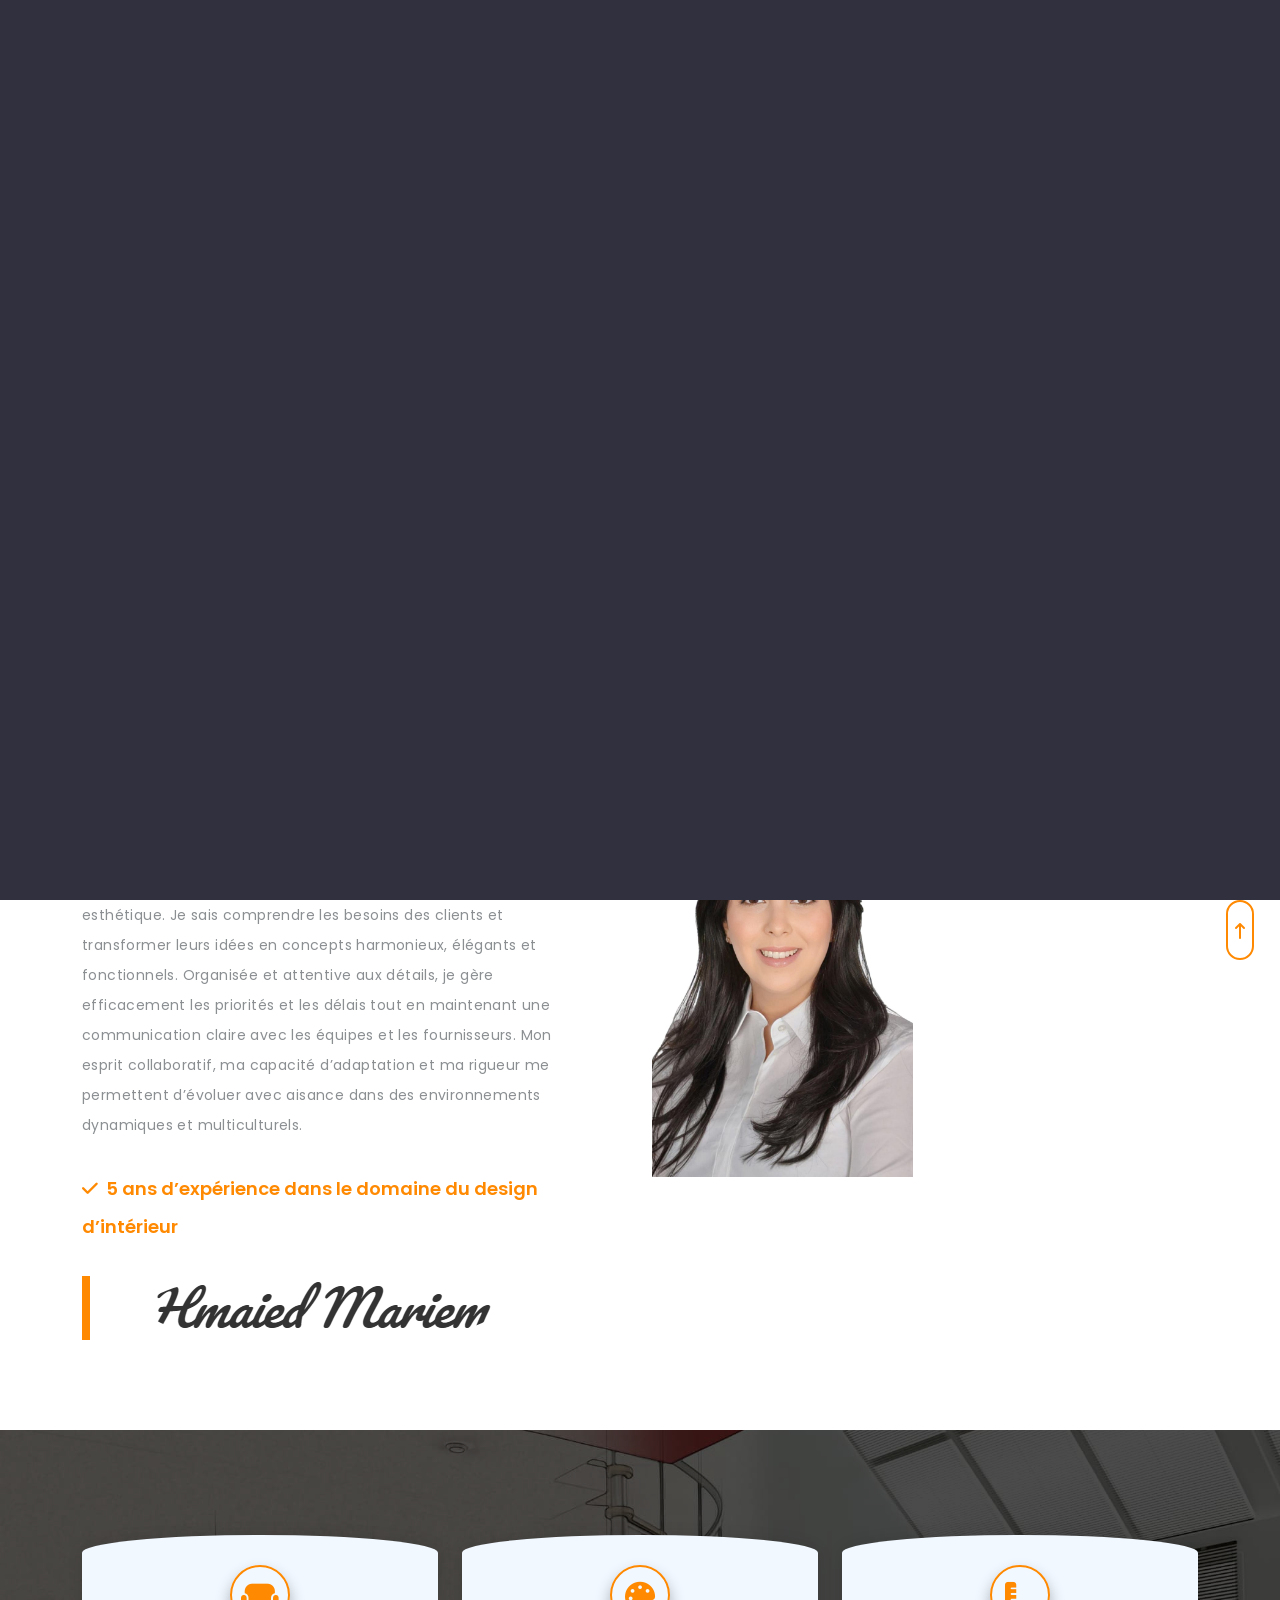
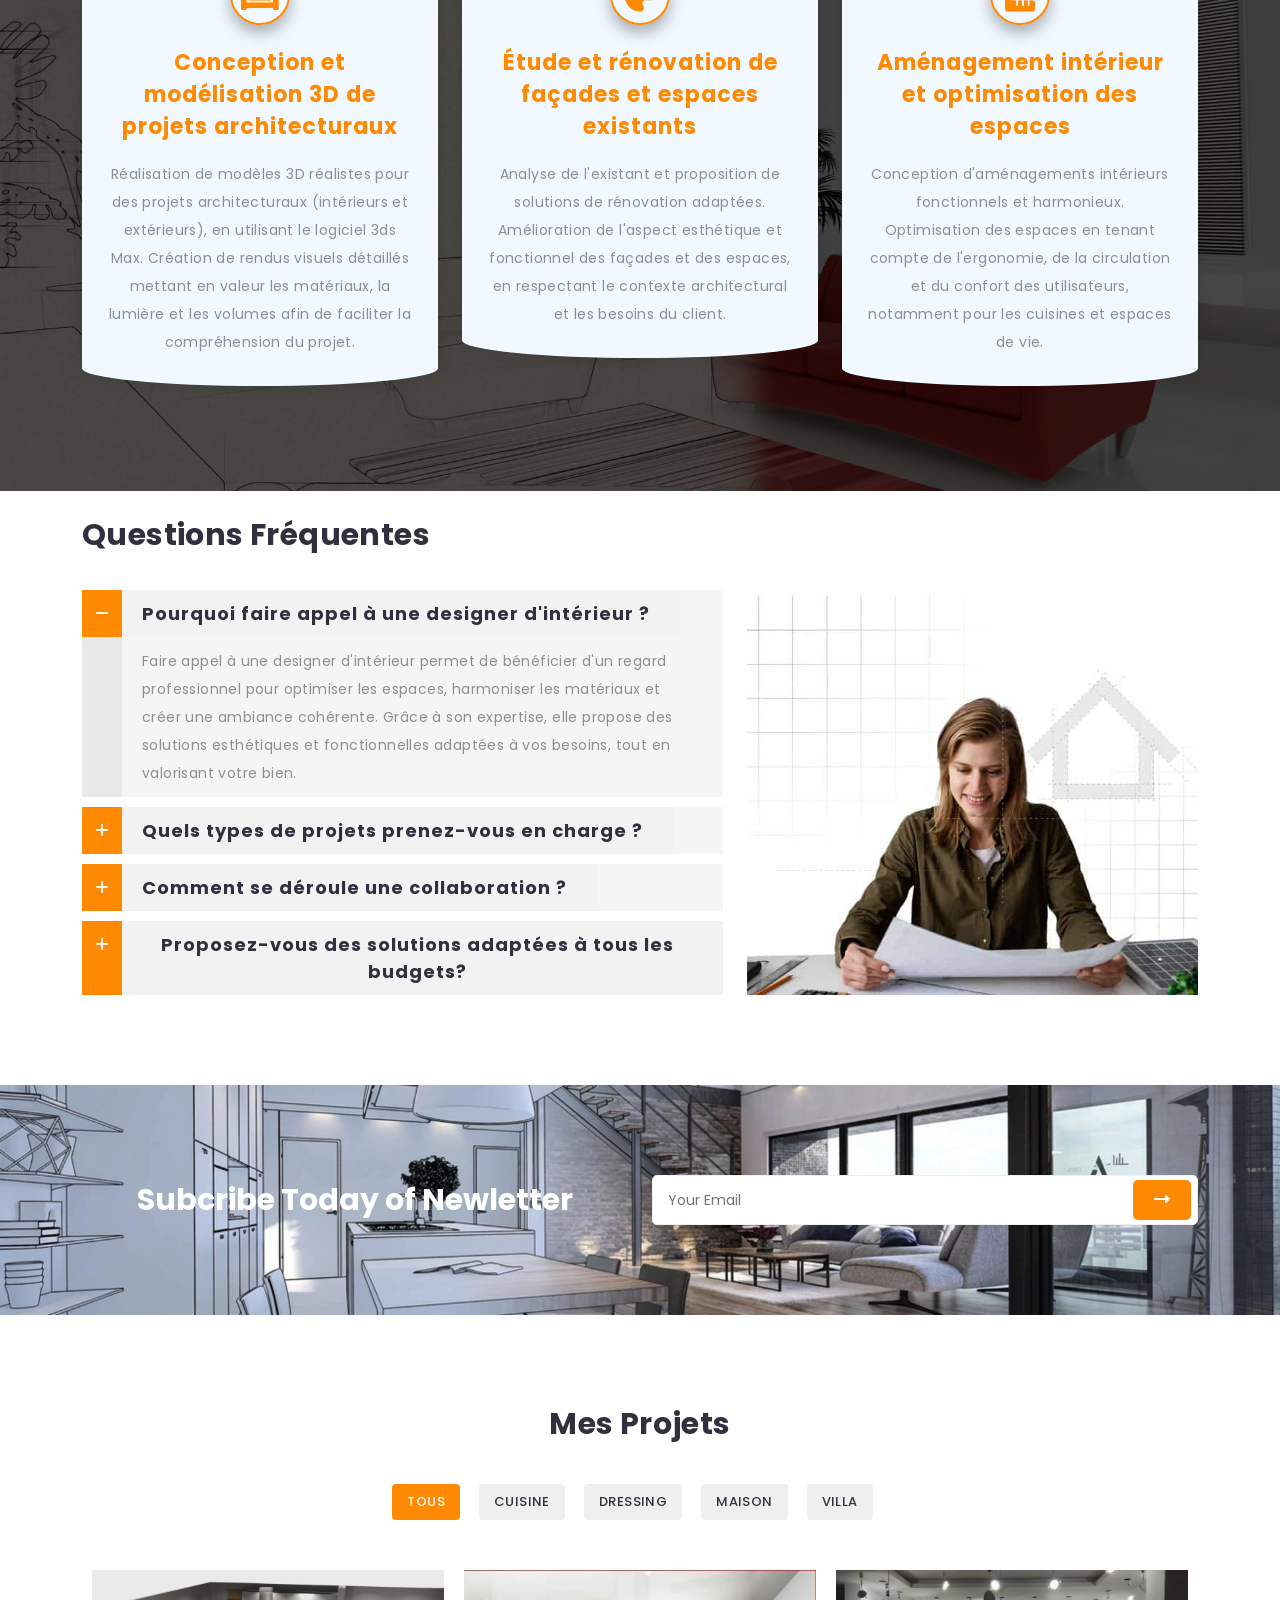
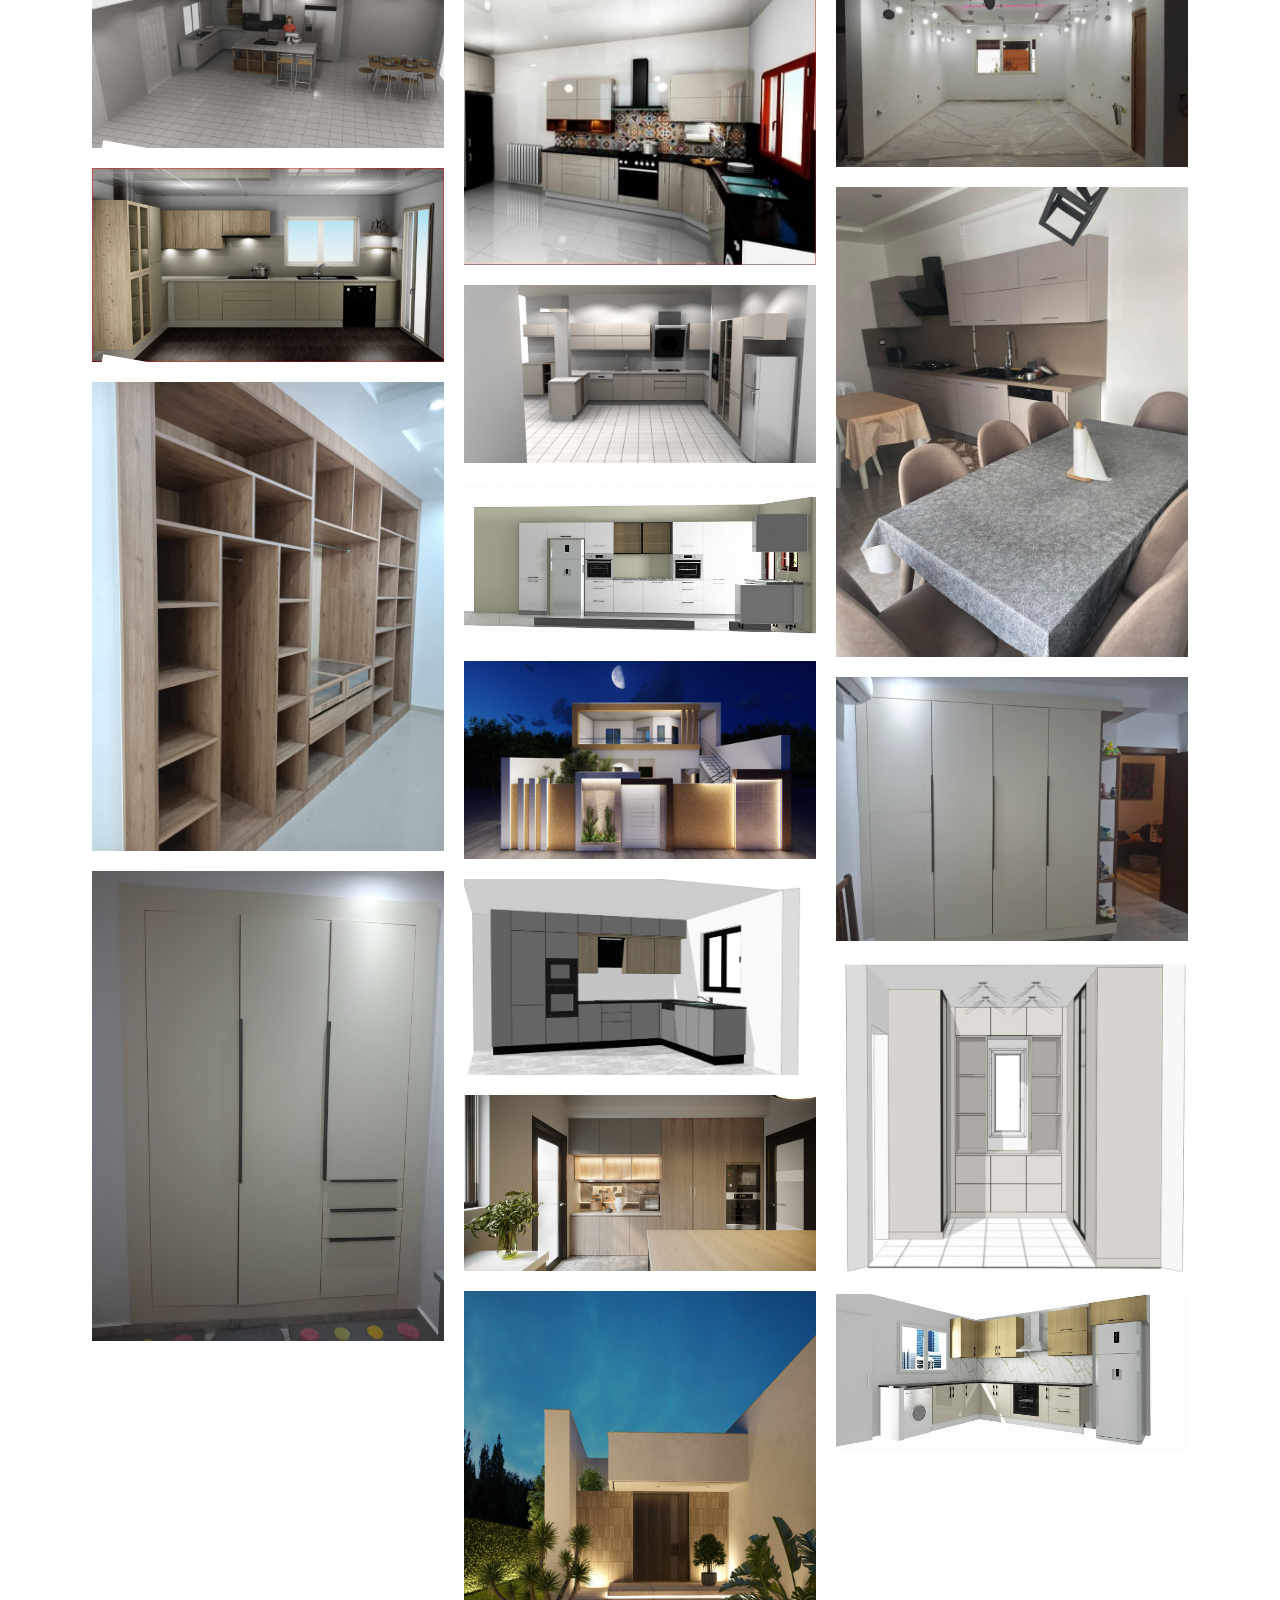
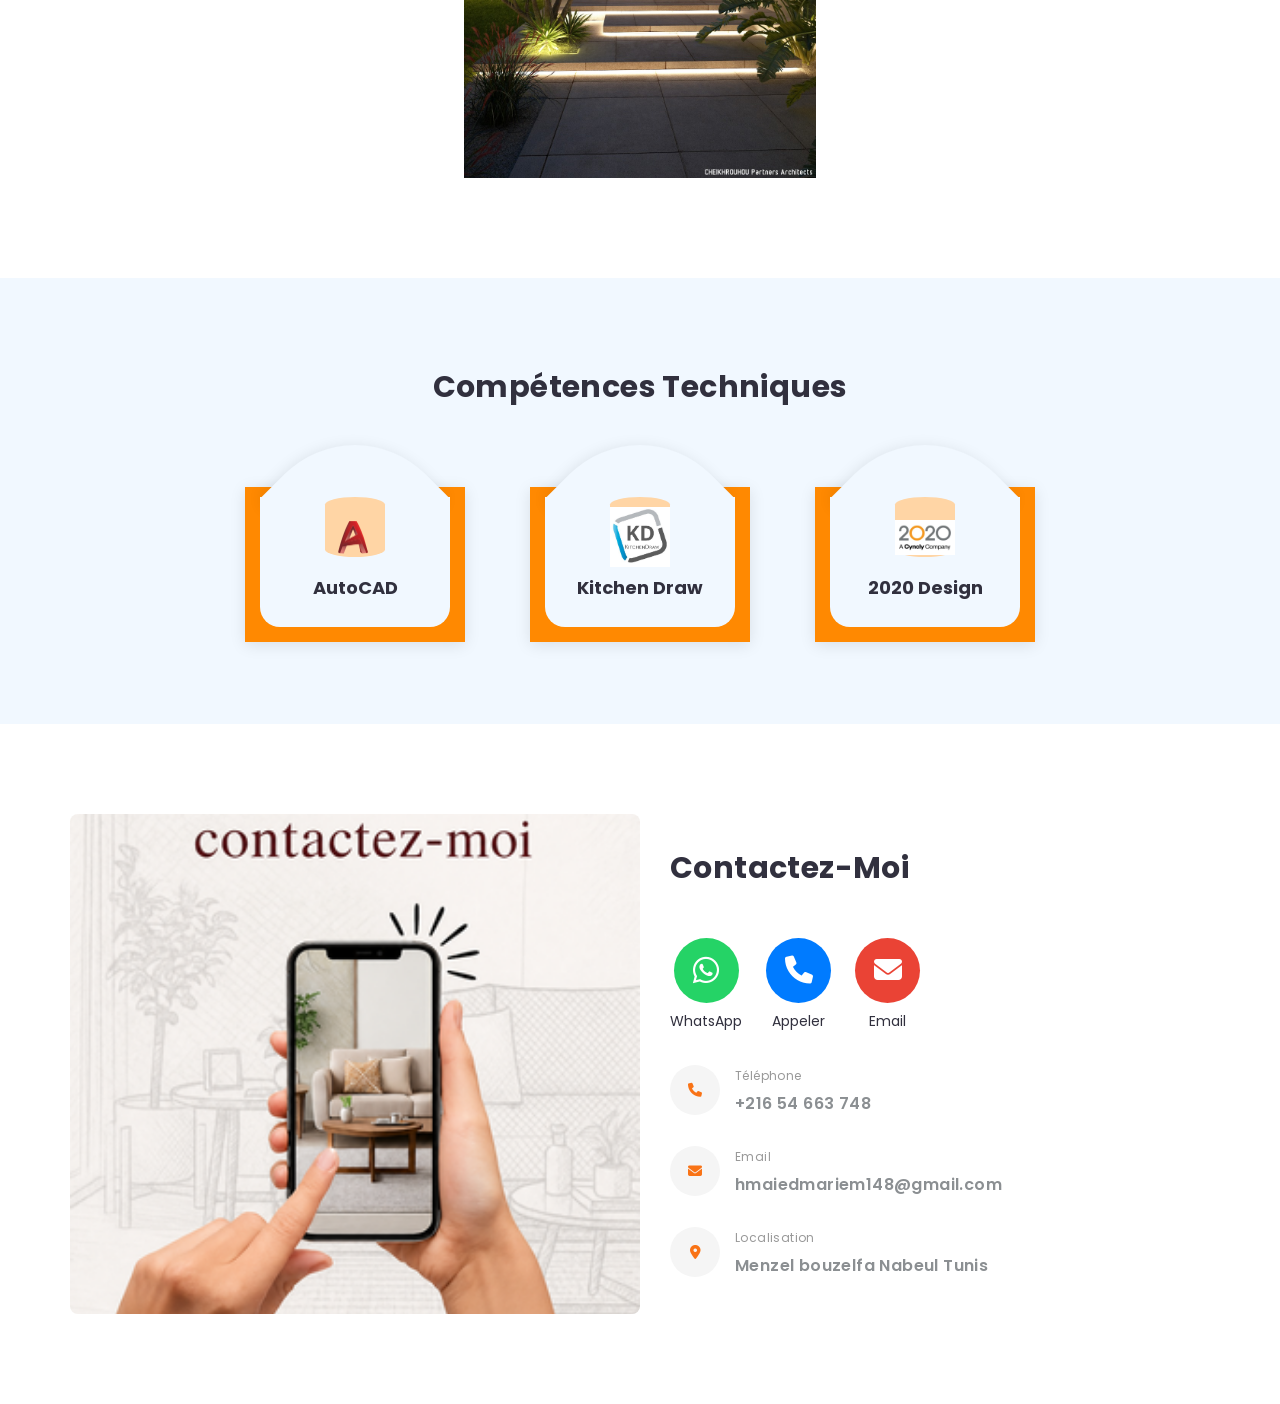
==== commit cc260125: "last updates and fix images" ====
--- a/index.html
+++ b/index.html
@@ -271,11 +271,11 @@
 									<h2 class="text-start">Designer d'intérieur </h2>
 								</div>
 <p class="pe-lg-5">
-    Forte de 5 ans d’expérience dans le domaine du design d’intérieur, je suis dotée d’un excellent sens créatif et d’une grande sensibilité esthétique. Je sais comprendre les besoins des clients et transformer leurs idées en concepts harmonieux, élégants et fonctionnels. Organisée et attentive aux détails, je gère efficacement les priorités et les délais tout en maintenant une communication claire avec les équipes et les fournisseurs. Mon esprit collaboratif, ma capacité d’adaptation et ma rigueur me permettent d’évoluer avec aisance dans des environnements dynamiques et multiculturels.
+    Je suis dotée d’un excellent sens créatif et d’une grande sensibilité esthétique. Je sais comprendre les besoins des clients et transformer leurs idées en concepts harmonieux, élégants et fonctionnels. Organisée et attentive aux détails, je gère efficacement les priorités et les délais tout en maintenant une communication claire avec les équipes et les fournisseurs. Mon esprit collaboratif, ma capacité d’adaptation et ma rigueur me permettent d’évoluer avec aisance dans des environnements dynamiques et multiculturels.
 </p>
 								<ul class="atf-about-inner">
 									<!-- <li><i class="fa fa-check me-2"></i>Hmaied Mariem</li> -->
-									<li><i class="fa fa-check me-2"></i>25 Years Experience in Design</li>
+									<li><i class="fa fa-check me-2"></i>5 ans d’expérience dans le domaine du design d’intérieur</li>
 								</ul>
 								<div class="atf-about-autor">	
 									<!-- <img src="assets/img/client/01.jpg" alt="" > -->
@@ -324,8 +324,8 @@
 								<div class="atf-single-service text-center">
 									<div class="atf-service-text">
 										<i class="fas fa-couch"></i>
-										<h3>Design d'Intérieur</h3>
-										<p>Création d'espaces élégants et fonctionnels adaptés à votre style de vie et à vos besoins.</p>
+										<h3>Conception et modélisation 3D de projets architecturaux</h3>
+										<p>Réalisation de modèles 3D réalistes pour des projets architecturaux (intérieurs et extérieurs), en utilisant le logiciel 3ds Max. Création de rendus visuels détaillés mettant en valeur les matériaux, la lumière et les volumes afin de faciliter la compréhension du projet.</p>
 									</div>
 								</div>
 							</div>
@@ -336,8 +336,9 @@
 								<div class="atf-single-service text-center">
 									<div class="atf-service-text">
 										<i class="fas fa-palette"></i>
-										<h3>Conseil en Décoration</h3>
-										<p>Choix des couleurs, matériaux, meubles et accessoires pour sublimer chaque espace.</p>
+										<h3>Étude et rénovation de façades et espaces existants</h3>
+										<p>Analyse de l'existant et proposition de solutions de rénovation adaptées. Amélioration de l'aspect esthétique et fonctionnel des façades et des espaces, en
+respectant le contexte architectural et les besoins du client.</p>
 									</div>
 								</div>
 							</div>
@@ -348,8 +349,9 @@
 								<div class="atf-single-service text-center">
 									<div class="atf-service-text">
 										<i class="fas fa-ruler-combined"></i>
-										<h3>Aménagement d'Espace</h3>
-										<p>Optimisation intelligente des volumes pour créer des environnements harmonieux et confortables.</p>
+										<h3>Aménagement intérieur et optimisation des espaces</h3>
+										<p>Conception d'aménagements intérieurs fonctionnels et harmonieux.
+Optimisation des espaces en tenant compte de l'ergonomie, de la circulation et du confort des utilisateurs, notamment pour les cuisines et espaces de vie.</p>
 									</div>
 								</div>
 							</div>
@@ -376,13 +378,13 @@
 									<div class="card-header panel-heading">
 										<div class="panel-title">
 											<button type="button" data-bs-toggle="collapse" data-bs-target="#collapseOne" aria-expanded="true" aria-controls="collapseOne">
-												Pourquoi faire appel à une designer d’intérieur ?
+												Pourquoi faire appel à une designer d'intérieur ?
 											</button>
 										</div>
 									</div>
 									<div id="collapseOne" class="collapse show" data-bs-parent="#faqAccordion">
 										<div class="card-body panel-body">
-											<p>Une designer d’intérieur optimise vos espaces en alliant esthétique, fonctionnalité et confort, tout en respectant votre budget et votre style.</p>
+											<p>Faire appel à une designer d'intérieur permet de bénéficier d'un regard professionnel pour optimiser les espaces, harmoniser les matériaux et créer une ambiance cohérente. Grâce à son expertise, elle propose des solutions esthétiques et fonctionnelles adaptées à vos besoins, tout en valorisant votre bien.</p>
 										</div>
 									</div>
 								</div>
@@ -397,7 +399,14 @@
 									</div>
 									<div id="collapseTwo" class="collapse" data-bs-parent="#faqAccordion">
 										<div class="card-body panel-body">
-											<p>Je réalise des projets résidentiels, commerciaux, bureaux, restaurants, hôtels ainsi que des rénovations complètes ou partielles.</p>
+											<p>Je prends en charge différents types de projets, tels que :
+												• Aménagement et décoration intérieure
+												• Rénovation d'espaces existants
+												• Conception de cuisines et salles de bain
+												• Modélisation 3D et visualisation des projets (3ds Max, etc.)
+												Chaque projet est étudié de manière personnalisée afin de répondre aux attentes
+												du client.
+											</p>
 										</div>
 									</div>
 								</div>
@@ -412,7 +421,12 @@
 									</div>
 									<div id="collapseThree" class="collapse" data-bs-parent="#faqAccordion">
 										<div class="card-body panel-body">
-											<p>Chaque projet débute par une consultation afin de comprendre vos besoins, suivie d’une proposition de concept, de plans et d’un accompagnement personnalisé.</p>
+											<p>La collaboration se déroule en plusieurs étapes:
+												1. Échange initial pour comprendre vos besoins et votre style
+												2. Proposition d'un concept et d'un aménagement
+												3. Réalisation de plans et modélisations 3D
+												4. Suivi et ajustements jusqu'à validation finale
+												Je reste à l'écoute tout au long du projet pour garantir un résultat à la hauteur de vos attentes.</p>
 										</div>
 									</div>
 								</div>
@@ -421,13 +435,14 @@
 									<div class="card-header panel-heading">
 										<div class="panel-title">
 											<button class="collapsed" type="button" data-bs-toggle="collapse" data-bs-target="#collapseFour" aria-expanded="false" aria-controls="collapseFour">
-												Proposez-vous des solutions adaptées à tous les budgets ?
+												Proposez-vous des solutions adaptées à tous les budgets?
 											</button>
 										</div>
 									</div>
 									<div id="collapseFour" class="collapse" data-bs-parent="#faqAccordion">
 										<div class="card-body panel-body">
-											<p>Oui, chaque projet est conçu sur mesure afin d’offrir les meilleures solutions en fonction de vos attentes et de votre budget.</p>
+											<p>Oui, chaque projet est adapté au budget du client.
+												Je propose des solutions optimisées en tenant compte des contraintes financières, tout en assurant un résultat esthétique et fonctionnel.</p>
 										</div>
 									</div>
 								</div>
@@ -491,7 +506,7 @@
 						<button class="active" data-filter="*">Tous</button>
 						<button data-filter=".filter1">Cuisine</button>
 						<button data-filter=".filter2">Dressing</button>
-						<button data-filter=".filter3">Façade maison</button>
+						<!-- <button data-filter=".filter3">Façade maison</button> -->
 						<button data-filter=".filter4">Maison</button>
 						<button data-filter=".filter5">Villa</button>
 
@@ -501,13 +516,13 @@
 					<div class="atf-portfolio-grid">
 						<div class="col-lg-4 col-md-6 grid-item  filter1 ">
 							<div class="atf-single-portfolio">
-								<img src="assets/img/projects/cuisine 20 20 design/trashed-1782402508-Messenger_creation_05054C1E-1008-440F-AAAA-3F7439415AF9.jpeg" alt="Portfolio Image">
+								<img src="assets/img/projects/cuisine 20 20 design/trashed-1782402457-Messenger_creation_EB8781F2-5379-4111-8CD6-94B6C1AE3538.jpeg" alt="Portfolio Image">
 								<div class="atf-single-portfolio-content">
-									<h3 class="title">Des cuisines en 20 20 Design</h3>
+									<h3 class="title">Conception et modélisation de cuisines en 20 20 Design</h3>
 									<!-- <span class="post">Designer</span> -->
 								</div>
 								<ul class="icon">
-									<li><a class="image-popup p-zoom" href="assets/img/projects/cuisine 20 20 design/trashed-1782402508-Messenger_creation_05054C1E-1008-440F-AAAA-3F7439415AF9.jpeg"><i class="fa fa-search"></i></a></li>
+									<li><a class="image-popup p-zoom" href="assets/img/projects/cuisine 20 20 design/trashed-1782402457-Messenger_creation_EB8781F2-5379-4111-8CD6-94B6C1AE3538.jpeg"><i class="fa fa-search"></i></a></li>
 									<li><a href="#" class="open-gallery" data-project="cuisine-20-20" data-title="Des cuisines en 20 20 Design"><i class="fa fa-link"></i></a></li>
 								</ul>
 							</div>
@@ -526,15 +541,15 @@
 							</div>
 						</div><!--- END COL -->
 						
-						<div class="col-lg-4 col-md-6 grid-item filter1 ">
+						<div class="col-lg-4 col-md-6 grid-item filter4">
 							<div class="atf-single-portfolio">
-								<img src="assets/img/projects/Cuisine Aymen/2.jpg" alt="Portfolio Image">
+								<img src="assets/img/projects/maisonsouhir/received_304653230187900.jpeg" alt="Portfolio Image">
 								<div class="atf-single-portfolio-content">
-									<h3 class="title">Cuisine Aymen</h3>
+									<h3 class="title">Maison Souhir</h3>
 								</div>
 								<ul class="icon">
-									<li><a class="image-popup p-zoom" href="assets/img/projects/Cuisine Aymen/2.jpg"><i class="fa fa-search"></i></a></li>
-									<li><a href="#" class="open-gallery" data-project="Cuisine Aymen" data-title="Cuisine Aymen"><i class="fa fa-link"></i></a></li>
+									<li><a class="image-popup p-zoom" href="assets/img/projects/maisonsouhir/received_304653230187900.jpeg"><i class="fa fa-search"></i></a></li>
+									<li><a href="#" class="open-gallery" data-project="Maison Souhir" data-title="Maison Souhir"><i class="fa fa-link"></i></a></li>
 								</ul>
 							</div>
 						</div><!--- END COL -->
@@ -543,7 +558,7 @@
 							<div class="atf-single-portfolio">
 								<img src="assets/img/projects/CuisineEnKitchEnDraw/ff1.png" alt="Portfolio Image">
 								<div class="atf-single-portfolio-content">
-									<h3 class="title">Cuisine en Kitchen draw</h3>
+									<h3 class="title">Conception de cuisines avec KitchenDraw</h3>
 								</div>
 								<ul class="icon">
 									<li><a class="image-popup p-zoom" href="assets/img/projects/CuisineEnKitchEnDraw/ff1.png"><i class="fa fa-search"></i></a></li>
@@ -604,7 +619,7 @@
 							</div>
 						</div><!--- END COL -->
 
-						<div class="col-lg-4 col-md-6 grid-item filter3">
+						<div class="col-lg-4 col-md-6 grid-item filter4">
 							<div class="atf-single-portfolio">
 								<img src="assets/img/projects/Façade maison/4.jpg" alt="Portfolio Image">
 								<div class="atf-single-portfolio-content">
@@ -686,14 +701,28 @@
 							<div class="atf-single-portfolio">
 								<img src="assets/img/projects/projetvilla2/6.jpeg" alt="Portfolio Image">
 								<div class="atf-single-portfolio-content">
-									<h3 class="title">Projet villa</h3>
+									<h3 class="title">Villa Hmaied</h3>
 								</div>
 								<ul class="icon">
 									<li><a class="image-popup p-zoom" href="assets/img/projects/projetvilla2/6.jpeg"><i class="fa fa-search"></i></a></li>
-									<li><a href="#" class="open-gallery" data-project="Projet villa" data-title="Projet villa"><i class="fa fa-link"></i></a></li>
+									<li><a href="#" class="open-gallery" data-project="Villa Hmaied" data-title="Villa Hmaied"><i class="fa fa-link"></i></a></li>
 								</ul>
 							</div>
 						</div><!--- END COL -->
+
+						<div class="col-lg-4 col-md-6 grid-item filter1 ">
+							<div class="atf-single-portfolio">
+								<img src="assets/img/projects/Cuisine Aymen/2.jpg" alt="Portfolio Image">
+								<div class="atf-single-portfolio-content">
+									<h3 class="title">Cuisine Aymen</h3>
+								</div>
+								<ul class="icon">
+									<li><a class="image-popup p-zoom" href="assets/img/projects/Cuisine Aymen/2.jpg"><i class="fa fa-search"></i></a></li>
+									<li><a href="#" class="open-gallery" data-project="Cuisine Aymen" data-title="Cuisine Aymen"><i class="fa fa-link"></i></a></li>
+								</ul>
+							</div>
+						</div><!--- END COL -->						
+
 					</div><!--- END COL -->
 				</div><!--- END CONTAINER -->
 			</section>
@@ -930,7 +959,7 @@
                     </div>
                     <div>
                         <p style="margin:0; font-size:12px; color:#999;">Localisation</p>
-                        <p style="margin:0; font-weight:600; font-size:16px;">Manzel bouzelfa Nabeul Tunis</p>
+                        <p style="margin:0; font-weight:600; font-size:16px;">Menzel bouzelfa Nabeul Tunis</p>
                     </div>
                 </div>
 
@@ -1360,35 +1389,37 @@
     "cuisine-20-20": {
       title: "Des cuisines en 20 20 Design",
       cover: "",
-      desc: "Conception et modélisation 3D de cuisines réalisées avec le logiciel 20 20 Design.",
+      desc: "Conception de cuisines avec 2020 design",
       images: [
         "assets/img/projects/cuisine 20 20 design/trashed-1782402508-Messenger_creation_05054C1E-1008-440F-AAAA-3F7439415AF9.jpeg",
-        "assets/img/projects/cuisine 20 20 design/trashed-1782402508-Messenger_creation_2664F134-E853-4B14-9CC9-4AA5E0DC33B4.jpeg",
+        "assets/img/projects/cuisine 20 20 design/trashed-1782402508-Messenger_creation_5CD44CC8-4FF4-4BE3-8C27-F87A3CEEA909.jpeg",
         // "assets/img/projects/cuisine 20 20 design/trashed-1782402508-Messenger_creation_7FABF438-7FB1-4AFE-A339-3BCB2A24EEDB.jpeg",
         "assets/img/projects/cuisine 20 20 design/trashed-1782402508-Messenger_creation_075BDCF4-9195-4D0C-8110-0BC3C8895B77.jpeg",
-        "assets/img/projects/cuisine 20 20 design/trashed-1782402508-Messenger_creation_5CD44CC8-4FF4-4BE3-8C27-F87A3CEEA909.jpeg",
-        "assets/img/projects/cuisine 20 20 design/trashed-1782402457-Messenger_creation_EB8781F2-5379-4111-8CD6-94B6C1AE3538.jpeg",
         "assets/img/projects/cuisine 20 20 design/trashed-1782402508-Messenger_creation_0C978AA6-7A88-499E-A903-DC6BCD5710EF.jpeg",
+        "assets/img/projects/cuisine 20 20 design/trashed-1782402508-Messenger_creation_2664F134-E853-4B14-9CC9-4AA5E0DC33B4.jpeg",
+
+        // "assets/img/projects/cuisine 20 20 design/trashed-1782402457-Messenger_creation_EB8781F2-5379-4111-8CD6-94B6C1AE3538.jpeg",
       ]
     },
-    "Cuisine Ahmed": {
+"Cuisine Ahmed": {
       title: "Cuisine Ahmed",
       cover: "",
-      desc: "Conception et modélisation 3D de cuisines réalisées avec le logiciel Kitchen Draw.",
-      images: [
-        "assets/img/projects/Cuisine Ahmed/1.jfif",
-        "assets/img/projects/Cuisine Ahmed/3.jfif",
-        "assets/img/projects/Cuisine Ahmed/6.jpeg",
-        "assets/img/projects/Cuisine Ahmed/2.jpg",
-        "assets/img/projects/Cuisine Ahmed/4.jpeg",
-        "assets/img/projects/Cuisine Ahmed/5.jpeg",
-        "assets/img/projects/Cuisine Ahmed/7.jpeg",
-        "assets/img/projects/Cuisine Ahmed/8.jpeg",
-        "assets/img/projects/Cuisine Ahmed/MUR EVIER.jpg",
-        "assets/img/projects/Cuisine Ahmed/MUR HOTTE.jpg",
-        "assets/img/projects/Cuisine Ahmed/MUR PLACARD.jpg",
-        "assets/img/projects/Cuisine Ahmed/MUR VITRINE.jpg",
-        "assets/img/projects/Cuisine Ahmed/received_252726492705205.jpeg",
+      desc: "",
+      media: [
+        { type: "image", src: "assets/img/projects/Cuisine Ahmed/6.jpeg" },
+        // { type: "image", src: "assets/img/projects/Cuisine Ahmed/1.jfif" },
+        { type: "image", src: "assets/img/projects/Cuisine Ahmed/3.jfif" },
+        // { type: "image", src: "assets/img/projects/Cuisine Ahmed/4.jpeg" },
+        { type: "image", src: "assets/img/projects/Cuisine Ahmed/2.jpg" },
+        { type: "image", src: "assets/img/projects/Cuisine Ahmed/5.jpeg" },
+        // { type: "spacer" },
+        { type: "image", src: "assets/img/projects/Cuisine Ahmed/7.jpeg" },
+        { type: "image", src: "assets/img/projects/Cuisine Ahmed/8.jpeg" },
+        { type: "image", src: "assets/img/projects/Cuisine Ahmed/MUR EVIER.jpg" },
+        { type: "image", src: "assets/img/projects/Cuisine Ahmed/MUR HOTTE.jpg" },
+        { type: "image", src: "assets/img/projects/Cuisine Ahmed/MUR PLACARD.jpg" },
+        { type: "image", src: "assets/img/projects/Cuisine Ahmed/MUR VITRINE.jpg" },
+        { type: "image", src: "assets/img/projects/Cuisine Ahmed/received_252726492705205.jpeg" },
       ]
     },
     "Cuisine Aymen": {
@@ -1399,7 +1430,7 @@
         { type: "image", src:"assets/img/projects/Cuisine Aymen/2.jpg" },
         { type: "image", src: "assets/img/projects/Cuisine Aymen/5.jpg" },
 		{ type: "image", src: "assets/img/projects/Cuisine Aymen/8.jpg" },
-        { type: "image", src: "assets/img/projects/Cuisine Aymen/7.jpg" },
+        // { type: "image", src: "assets/img/projects/Cuisine Aymen/7.jpg" },
 		{ type: "image", src: "assets/img/projects/Cuisine Aymen/4.jpg" },
 
         // { type: "image", src: "assets/img/projects/Cuisine Aymen/1.jpg" },
@@ -1409,35 +1440,39 @@
 
 
         { type: "image", src: "assets/img/projects/Cuisine Aymen/IMG20230329223248.jpg" },
-        { type: "image", src: "assets/img/projects/Cuisine Aymen/IMG20230329223307.jpg" },
-        { type: "image", src: "assets/img/projects/Cuisine Aymen/IMG20230329223315.jpg" },
-        { type: "image", src: "assets/img/projects/Cuisine Aymen/IMG20230329223437.jpg" },
+        { type: "image", src: "assets/img/projects/Cuisine Aymen/Messenger_creation_25702AB6-01A9-41E2-8B88-2B11E5519514.jpeg" },
+		        { type: "image", src: "assets/img/projects/Cuisine Aymen/Messenger_creation_726DA6E6-3949-4A6C-808F-C5F4F54954A4.jpeg" },
+
+        // { type: "image", src: "assets/img/projects/Cuisine Aymen/IMG20230329223307.jpg" },
+        // { type: "image", src: "assets/img/projects/Cuisine Aymen/IMG20230329223315.jpg" },
+        // { type: "image", src: "assets/img/projects/Cuisine Aymen/IMG20230329223437.jpg" },
         { type: "image", src: "assets/img/projects/Cuisine Aymen/IMG20230329223443.jpg" },
-        { type: "image", src: "assets/img/projects/Cuisine Aymen/IMG20230329223509.jpg" },
-        { type: "image", src: "assets/img/projects/Cuisine Aymen/IMG20230330140853.jpg" },
-        { type: "image", src: "assets/img/projects/Cuisine Aymen/IMG20230411114036.jpg" },
-        { type: "image", src: "assets/img/projects/Cuisine Aymen/IMG20230411114040.jpg" },
-        { type: "image", src: "assets/img/projects/Cuisine Aymen/IMG20230411114046.jpg" },
-        { type: "image", src: "assets/img/projects/Cuisine Aymen/IMG20230411161526.jpg" },
-        { type: "image", src: "assets/img/projects/Cuisine Aymen/IMG20230411161532.jpg" },
-        { type: "image", src: "assets/img/projects/Cuisine Aymen/Messenger_creation_0809775E-EB57-48A1-A960-7009A0E59810.jpeg" },
+        // { type: "image", src: "assets/img/projects/Cuisine Aymen/IMG20230329223509.jpg" },
+        // { type: "image", src: "assets/img/projects/Cuisine Aymen/IMG20230330140853.jpg" },
+        // { type: "image", src: "assets/img/projects/Cuisine Aymen/IMG20230411114036.jpg" },
+        // { type: "image", src: "assets/img/projects/Cuisine Aymen/IMG20230411114040.jpg" },
+        // { type: "image", src: "assets/img/projects/Cuisine Aymen/IMG20230411114046.jpg" },
+        // { type: "image", src: "assets/img/projects/Cuisine Aymen/IMG20230411161526.jpg" },
+        // { type: "image", src: "assets/img/projects/Cuisine Aymen/IMG20230411161532.jpg" },
+        // { type: "image", src: "assets/img/projects/Cuisine Aymen/Messenger_creation_0809775E-EB57-48A1-A960-7009A0E59810.jpeg" },
         { type: "image", src: "assets/img/projects/Cuisine Aymen/Messenger_creation_099981CA-A560-49AE-B641-DDF75D0FD29B.jpeg" },
-        { type: "image", src: "assets/img/projects/Cuisine Aymen/Messenger_creation_25702AB6-01A9-41E2-8B88-2B11E5519514.jpeg" },
+
+        { type: "image", src: "assets/img/projects/Cuisine Aymen/Messenger_creation_8BC22B61-5E4F-4606-95B4-3E7CB8A89692.jpeg" },
+
+        { type: "image", src: "assets/img/projects/Cuisine Aymen/Messenger_creation_9BA31D1C-C611-49B7-93B9-170CBAE12B19.jpeg" },
+
         { type: "image", src: "assets/img/projects/Cuisine Aymen/Messenger_creation_34D8FA21-60D9-4F7C-9F75-57527C9EFABB.jpeg" },
-        { type: "image", src: "assets/img/projects/Cuisine Aymen/Messenger_creation_41A5A998-25A1-4D4F-9440-A7F66D04F122.jpeg" },
+        // { type: "image", src: "assets/img/projects/Cuisine Aymen/Messenger_creation_41A5A998-25A1-4D4F-9440-A7F66D04F122.jpeg" },
         { type: "image", src: "assets/img/projects/Cuisine Aymen/Messenger_creation_49F07E4D-2EF3-41FA-978A-7B34B65CEC60.jpeg" },
-        { type: "image", src: "assets/img/projects/Cuisine Aymen/Messenger_creation_4A566A29-3A18-450C-9CD2-983394378CC2.jpeg" },
+        // { type: "image", src: "assets/img/projects/Cuisine Aymen/Messenger_creation_4A566A29-3A18-450C-9CD2-983394378CC2.jpeg" },
         { type: "image", src: "assets/img/projects/Cuisine Aymen/Messenger_creation_51B428E8-19FE-4CE2-8EDB-2D0042E60D0D.jpeg" },
-        { type: "image", src: "assets/img/projects/Cuisine Aymen/Messenger_creation_726DA6E6-3949-4A6C-808F-C5F4F54954A4.jpeg" },
-        { type: "image", src: "assets/img/projects/Cuisine Aymen/Messenger_creation_8BC22B61-5E4F-4606-95B4-3E7CB8A89692.jpeg" },
-        { type: "image", src: "assets/img/projects/Cuisine Aymen/Messenger_creation_9BA31D1C-C611-49B7-93B9-170CBAE12B19.jpeg" },
         { type: "image", src: "assets/img/projects/Cuisine Aymen/Messenger_creation_A502330A-3DC3-4E67-BE74-A89D06EC2848.jpeg" },
         { type: "image", src: "assets/img/projects/Cuisine Aymen/Messenger_creation_AA7F336C-A2F2-42C6-9B9D-EC338F857EB5.jpeg" },
         { type: "image", src: "assets/img/projects/Cuisine Aymen/Messenger_creation_ADF49E27-FE8A-4A81-BA98-0A626D81BA26.jpeg" },
-        { type: "image", src: "assets/img/projects/Cuisine Aymen/Messenger_creation_BB14282D-0732-4C58-A083-D9B768F00806.jpeg" },
+        // { type: "image", src: "assets/img/projects/Cuisine Aymen/Messenger_creation_BB14282D-0732-4C58-A083-D9B768F00806.jpeg" },
         { type: "image", src: "assets/img/projects/Cuisine Aymen/Messenger_creation_C92C9728-8692-40DB-B51B-D1F281236258.jpeg" },
         { type: "image", src: "assets/img/projects/Cuisine Aymen/Messenger_creation_D209A0B8-3D32-40DF-B224-240F82E42625.jpeg" },
-        { type: "image", src: "assets/img/projects/Cuisine Aymen/Messenger_creation_D6653BBB-3CCE-4648-8ABB-655B8275209F.jpeg" },
+        // { type: "image", src: "assets/img/projects/Cuisine Aymen/Messenger_creation_D6653BBB-3CCE-4648-8ABB-655B8275209F.jpeg" },
         { type: "image", src: "assets/img/projects/Cuisine Aymen/Messenger_creation_E55D8E96-6616-4E39-B20F-790C74F8739E.jpeg" },
         { type: "video", src: "assets/img/projects/Cuisine Aymen/WhatsApp Video 2026-06-03 at 00.20.52 (1).mp4" },
 
@@ -1446,7 +1481,7 @@
     "Cuisine en Kitchen draw": {
       title: "Cuisine en Kitchen draw",
       cover: "",
-      desc: "Projet de design web.",
+      desc: "Conception de cuisines avec KitchenDraw",
       images: [
         "assets/img/projects/CuisineEnKitchEnDraw/ff1.png",
         "assets/img/projects/CuisineEnKitchEnDraw/7.JPG",
@@ -1461,26 +1496,23 @@
 
       ]
     },
-    "Cuisine Imen": {
+"Cuisine Imen": {
       title: "Cuisine Imen",
       cover: "",
       desc: "",
       media: [
-		{ type: "image", src: "assets/img/projects/Cuisine Imen/Messenger_creation_58DC9729-1C7F-4EC8-9276-F66CA6447A2A_1.jpeg" },
+        { type: "image", src: "assets/img/projects/Cuisine Imen/Messenger_creation_58DC9729-1C7F-4EC8-9276-F66CA6447A2A_1.jpeg" },
         { type: "image", src: "assets/img/projects/Cuisine Imen/Messenger_creation_064AEF20-77A6-4641-9F83-592C24E43A12_2.jpeg" },
-
         { type: "image", src: "assets/img/projects/Cuisine Imen/Messenger_creation_1EF99A50-C9DD-4C92-A9C2-2F24A52E5BC1_0.jpeg" },
-
         { type: "image", src: "assets/img/projects/Cuisine Imen/IMG20210524103946.jpg" },
         { type: "image", src: "assets/img/projects/Cuisine Imen/IMG20210524103953.jpg" },
+        { type: "image", src: "assets/img/projects/Cuisine Imen/IMG20210524104017.jpg" },
         { type: "image", src: "assets/img/projects/Cuisine Imen/IMG20210524104007.jpg" },
-        { type: "image", src: "assets/img/projects/Cuisine Imen/IMG20210524104017.jpg" },
-        { type: "image", src: "assets/img/projects/Cuisine Imen/Messenger_creation_1150778702088607.jpeg" },
-        { type: "image", src: "assets/img/projects/Cuisine Imen/Messenger_creation_115345790676013.jpeg" },
+        { type: "spacer" },  // 👈 vide ici
         { type: "image", src: "assets/img/projects/Cuisine Imen/Messenger_creation_198025408878355.jpeg" },
         { type: "image", src: "assets/img/projects/Cuisine Imen/Messenger_creation_2935963439976175.jpeg" },
+        { type: "image", src: "assets/img/projects/Cuisine Imen/Messenger_creation_115345790676013.jpeg" },
         { type: "image", src: "assets/img/projects/Cuisine Imen/Messenger_creation_328808735561056.jpeg" },
-        { type: "image", src: "assets/img/projects/Cuisine Imen/Messenger_creation_813685982919718.jpeg" },
         { type: "video", src: "assets/img/projects/Cuisine Imen/Messenger_creation_5313A59D-38A4-4D66-8B69-B98CF0AF0269_0.mp4" },
         { type: "video", src: "assets/img/projects/Cuisine Imen/Messenger_creation_D32E0260-9291-43AB-A6AD-DD56B0307B6F_0.mp4" },
       ]
@@ -1490,17 +1522,19 @@
 		cover: "",
 		desc: "",
 		images: [
+
 			"assets/img/projects/Cuisine Manana/vue 2.png",
-		"assets/img/projects/Cuisine Manana/received_1916912928474089.jpeg",
+			"assets/img/projects/Cuisine Manana/vue 1.png",
+			"assets/img/projects/Cuisine Manana/vue 3.png",
+			"assets/img/projects/Cuisine Manana/vue 4.png",
+			"assets/img/projects/Cuisine Manana/vue 5.png",
+			"assets/img/projects/Cuisine Manana/Cuisine Mamena ben alia P1.bmp",
+			"assets/img/projects/Cuisine Manana/received_1916912928474089.jpeg",
 			"assets/img/projects/Cuisine Manana/trashed-1782402362-received_2863635667286632.jpeg",
 			"assets/img/projects/Cuisine Manana/trashed-1782402362-received_393611658486410.jpeg",
 			"assets/img/projects/Cuisine Manana/trashed-1782402362-received_452269265803569.jpeg",
 			"assets/img/projects/Cuisine Manana/trashed-1782402362-received_529974878176489.jpeg",
-			"assets/img/projects/Cuisine Manana/vue 1.png",
-			"assets/img/projects/Cuisine Manana/vue 3.png",
-			"assets/img/projects/Cuisine Manana/vue 4.png",
-			"assets/img/projects/Cuisine Manana/vue 5.png",
-			"assets/img/projects/Cuisine Manana/Cuisine Mamena ben alia P1.bmp"
+
 		]
 	},
     "Dressing Aymen": {
@@ -1509,11 +1543,11 @@
       desc: "",
       media: [
 		{ type: "image", src: "assets/img/projects/Dressing Aymen/Messenger_creation_3473906449544889.jpeg" },
+        { type: "video", src: "assets/img/projects/Dressing Aymen/Messenger_creation_1344951563102896.mp4" },
 		{ type: "image", src: "assets/img/projects/Dressing Aymen/IMG20230418122705.jpg" },
 		{ type: "image", src: "assets/img/projects/Dressing Aymen/IMG20230418122716.jpg" },
 		// { type: "image", src: "assets/img/projects/Dressing Aymen/IMG20230418122710.jpg" },
 		{ type: "image", src: "assets/img/projects/Dressing Aymen/Messenger_creation_922800328862910.jpeg" },
-        { type: "video", src: "assets/img/projects/Dressing Aymen/Messenger_creation_1344951563102896.mp4" },
       ]
     },
 	"Cuisine Amel": {
@@ -1521,12 +1555,13 @@
 		cover: "",
 		desc: "",
 		images: [
-			"assets/img/projects/Cuisine Amel/Messenger_creation_885965743006572.jpeg",
-			"assets/img/projects/Cuisine Amel/Messenger_creation_1146512966397191.jpeg",
+			"assets/img/projects/Cuisine Amel/Messenger_creation_756794319833425.jpeg",
+			"assets/img/projects/Cuisine Amel/Messenger_creation_930361262067870.jpeg",
+			// "assets/img/projects/Cuisine Amel/Messenger_creation_1146512966397191.jpeg",
 			"assets/img/projects/Cuisine Amel/Messenger_creation_343634435291944.jpeg",
 			"assets/img/projects/Cuisine Amel/Messenger_creation_731572542251478.jpeg",
-			"assets/img/projects/Cuisine Amel/Messenger_creation_756794319833425.jpeg",
-			"assets/img/projects/Cuisine Amel/Messenger_creation_930361262067870.jpeg",
+			"assets/img/projects/Cuisine Amel/Messenger_creation_885965743006572.jpeg",
+
 						"assets/img/projects/Cuisine Amel/Messenger_creation_1317926619605467.jpeg",
 
 			"assets/img/projects/Cuisine Amel/Messenger_creation_360584876601730.jpeg",
@@ -1536,7 +1571,7 @@
 	"Façade maison": {
 		title: "Façade maison",
 		cover: "",
-		desc: "",
+		desc: "Rénovation de façade de deux maisons : Projet de modernisation architecturale basé sur le travail des volumes, des matériaux et de l’esthétique globale. Logiciel : 3ds Max",
 		images: [
 			"assets/img/projects/Façade maison/4.jpg",
 			"assets/img/projects/Façade maison/3.jpg",
@@ -1546,7 +1581,7 @@
 			"assets/img/projects/Façade maison/facade cam1 photoshopé.jpg",
 			"assets/img/projects/Façade maison/facade cam2 photoshop.jpg",
 
-			"assets/img/projects/Façade maison/IMG20210109104911.jpg",
+			// "assets/img/projects/Façade maison/IMG20210109104911.jpg",
 			"assets/img/projects/Façade maison/IMG20210109104918.jpg"
 		]
 	},
@@ -1557,8 +1592,9 @@
   desc: "Projet de conception et réalisation d'un dressing sur mesure.",
   media: [
     { type: "image", src: "assets/img/projects/DressingMalek/7.jpeg" },
-    // { type: "image", src: "assets/img/projects/DressingMalek/1.jpeg" },
-    // { type: "image", src: "assets/img/projects/DressingMalek/4.jpeg" },
+    { type: "image", src: "assets/img/projects/DressingMalek/dressing1.jpeg" },
+    { type: "image", src: "assets/img/projects/DressingMalek/dressing2.jpeg" },
+    { type: "image", src: "assets/img/projects/DressingMalek/dressing3.jpeg" },
     { type: "image", src: "assets/img/projects/DressingMalek/5.jpeg" },
     // { type: "image", src: "assets/img/projects/DressingMalek/6.jpeg" },
 	{ type: "image", src: "assets/img/projects/DressingMalek/dressing.jpeg" },
@@ -1585,30 +1621,31 @@
 "Cuisine Souhail": {
   title: "Cuisine Souhail",
   cover: "",
-  desc: "Projet de conception et visualisation d'une maison moderne.",
+  desc: "",
   media: [
 
-    { type: "image", src: "assets/img/projects/Maison Souhail/3d cuisinie1.jpeg" },
-    { type: "image", src: "assets/img/projects/Maison Souhail/3d cuisine11.jpeg" },
-
-    { type: "image", src: "assets/img/projects/Maison Souhail/cuisine1.jpeg" },
+    // { type: "image", src: "assets/img/projects/Maison Souhail/3d cuisinie1.jpeg" },
+    // { type: "image", src: "assets/img/projects/Maison Souhail/3d cuisine11.jpeg" },
+    { type: "image", src: "assets/img/projects/Maison Souhail/cuisine_souhail.jpeg" },
+
+    // { type: "image", src: "assets/img/projects/Maison Souhail/cuisine1.jpeg" },
     { type: "image", src: "assets/img/projects/Maison Souhail/cuisine2.jpeg" },
 
     { type: "image", src: "assets/img/projects/Maison Souhail/plan cuisine4.jpeg" },
     { type: "image", src: "assets/img/projects/Maison Souhail/plan3 .jpeg" },
 
     { type: "image", src: "assets/img/projects/Maison Souhail/WhatsApp Image 2026-06-03 at 00.25.15.jpeg" },
-    { type: "image", src: "assets/img/projects/Maison Souhail/WhatsApp Image 2026-06-03 at 00.25.15 (1).jpeg" },
-    { type: "image", src: "assets/img/projects/Maison Souhail/WhatsApp Image 2026-06-03 at 00.25.15 (2).jpeg" },
+    // { type: "image", src: "assets/img/projects/Maison Souhail/WhatsApp Image 2026-06-03 at 00.25.15 (1).jpeg" },
+    // { type: "image", src: "assets/img/projects/Maison Souhail/WhatsApp Image 2026-06-03 at 00.25.15 (2).jpeg" },
 
     { type: "image", src: "assets/img/projects/Maison Souhail/WhatsApp Image 2026-06-03 at 00.25.16.jpeg" },
-    { type: "image", src: "assets/img/projects/Maison Souhail/WhatsApp Image 2026-06-03 at 00.25.16 (1).jpeg" },
-
-    { type: "image", src: "assets/img/projects/Maison Souhail/WhatsApp Image 2026-06-03 at 00.25.17.jpeg" },
-
-    { type: "image", src: "assets/img/projects/Maison Souhail/WhatsApp Image 2026-06-03 at 00.25.23.jpeg" },
-
-    { type: "image", src: "assets/img/projects/Maison Souhail/WhatsApp Image 2026-06-03 at 00.25.24.jpeg" },
+    // { type: "image", src: "assets/img/projects/Maison Souhail/WhatsApp Image 2026-06-03 at 00.25.16 (1).jpeg" },
+
+    // { type: "image", src: "assets/img/projects/Maison Souhail/WhatsApp Image 2026-06-03 at 00.25.17.jpeg" },
+
+    // { type: "image", src: "assets/img/projects/Maison Souhail/WhatsApp Image 2026-06-03 at 00.25.23.jpeg" },
+
+    // { type: "image", src: "assets/img/projects/Maison Souhail/WhatsApp Image 2026-06-03 at 00.25.24.jpeg" },
     { type: "image", src: "assets/img/projects/Maison Souhail/WhatsApp Image 2026-06-03 at 00.25.24 (1).jpeg" },
 
     { type: "image", src: "assets/img/projects/Maison Souhail/WhatsApp Image 2026-06-03 at 00.25.26.jpeg" },
@@ -1616,11 +1653,11 @@
 
     { type: "image", src: "assets/img/projects/Maison Souhail/WhatsApp Image 2026-06-03 at 00.25.27.jpeg" },
 
-    { type: "pdf", src: "assets/img/projects/Maison Souhail/3.pdf" },
-    { type: "pdf", src: "assets/img/projects/Maison Souhail/cuisine1.pdf" },
-    { type: "pdf", src: "assets/img/projects/Maison Souhail/cuisine2.pdf" },
-    { type: "pdf", src: "assets/img/projects/Maison Souhail/cuisine3.pdf" },
-    { type: "pdf", src: "assets/img/projects/Maison Souhail/cuisine4.pdf" },
+    // { type: "pdf", src: "assets/img/projects/Maison Souhail/3.pdf" },
+    // { type: "pdf", src: "assets/img/projects/Maison Souhail/cuisine1.pdf" },
+    // { type: "pdf", src: "assets/img/projects/Maison Souhail/cuisine2.pdf" },
+    // { type: "pdf", src: "assets/img/projects/Maison Souhail/cuisine3.pdf" },
+    // { type: "pdf", src: "assets/img/projects/Maison Souhail/cuisine4.pdf" },
 
     { type: "video", src: "assets/img/projects/Maison Souhail/whatsapp-video-2026-06-03-at-002518_6qS8zvnv.mp4" }
 
@@ -1645,7 +1682,7 @@
 "Projet villa Mr Baccar": {
   title: "Projet villa Mr Baccar",
   cover: "",
-  desc: "Projet de conception et réalisation d'une villa sur mesure.",
+  desc: "Projet réalisé lors de mon stage chez Archigroup Design. Participation à l'élaboration des plans et coupes en 2D sur AutoCAD, ainsi qu'à la modélisation 3D de la cuisine sur 3ds Max. Ce projet m'a permis de développer mes compétences en conception architecturale et en visualisation 3D.Projet de conception et réalisation d'une villa sur mesure.",
   media: [
     { type: "image", src: "assets/img/projects/Projet villa mr baccar/WhatsApp Image 2026-06-03 at 00.24.13 (1).jpeg" },
     { type: "image", src: "assets/img/projects/Projet villa mr baccar/WhatsApp Image 2026-06-03 at 00.24.12.jpeg" },
@@ -1660,20 +1697,54 @@
   ]
 },
 
-"Projet villa": {
-  title: "Projet villa",
+"Maison Souhir": {
+  title: "Maison Souhir",
   cover: "",
-  desc: "Projet de conception et visualisation d'une maison moderne.",
+  desc: "",
+  media: [
+    { type: "image", src: "assets/img/projects/maisonsouhir/received_1108952215948601.jpeg" },
+    { type: "image", src: "assets/img/projects/maisonsouhir/received_223698505250486.jpeg" },
+	    { type: "image", src: "assets/img/projects/maisonsouhir/received_224666091657739.jpeg" },
+
+    { type: "image", src: "assets/img/projects/maisonsouhir/received_248507942754582.jpeg" },
+
+    { type: "image", src: "assets/img/projects/maisonsouhir/received_577613476050424.jpeg" },
+    { type: "image", src: "assets/img/projects/maisonsouhir/received_427179557820692.jpeg" },
+	    { type: "image", src: "assets/img/projects/maisonsouhir/received_662179220845880.jpeg" },
+
+    { type: "image", src: "assets/img/projects/maisonsouhir/received_523769041453710.jpeg" },
+
+    { type: "image", src: "assets/img/projects/maisonsouhir/received_2123452301274217.jpeg" },
+
+    { type: "image", src: "assets/img/projects/maisonsouhir/received_322162818400214.jpeg" },
+
+
+    { type: "image", src: "assets/img/projects/maisonsouhir/received_304653230187900.jpeg" },
+    { type: "image", src: "assets/img/projects/maisonsouhir/received_465708350626189.jpeg" },
+
+    { type: "video", src: "assets/img/projects/maisonsouhir/VID_20190218_171315.mp4" },
+    { type: "video", src: "assets/img/projects/maisonsouhir/received_269611227247496.mp4" },
+
+  ]
+},
+
+"Villa Hmaied": {
+  title: "Villa Hmaied",
+  cover: "",
+  desc: "Projet de villa individuelle réalisé dans un cadre familial, où j’ai assuré le rôle de designer d’intérieur. En collaboration avec l’architecte Khaled Cheikhrouhou & Partners et l’ingénieur en béton Adnene Karkri. Intervention sur l’aménagement des espaces intérieurs et le choix des ambiances, en veillant à allier esthétique et fonctionnalité.",
   filters: ["Terassement", "Traveaux et fondation", "Chape", "Poteaux et dalle"],
   media: [
 { type: "image", src: "assets/img/projects/projetvilla2/6.jpeg", filter: "" },
+{ type: "image", src: "assets/img/projects/projetvilla2/4.jpeg", filter: "" },
+{ type: "pdf", src: "assets/img/projects/projetvilla2/coupe1.pdf", filter: "" },
+{ type: "image", src: "assets/img/projects/projetvilla2/5.jpeg", filter: "" },
 { type: "image", src: "assets/img/projects/projetvilla2/1.jpeg", filter: "" },
 { type: "image", src: "assets/img/projects/projetvilla2/2.jpeg", filter: "" },
+
+{ type: "image", src: "assets/img/projects/projetvilla2/villa.jpeg", filter: "" },
+
 { type: "image", src: "assets/img/projects/projetvilla2/3.jpeg", filter: "" },
-{ type: "image", src: "assets/img/projects/projetvilla2/4.jpeg", filter: "" },
-{ type: "image", src: "assets/img/projects/projetvilla2/5.jpeg", filter: "" },
-
-{ type: "pdf", src: "assets/img/projects/projetvilla2/coupe1.pdf", filter: "" },
+
 { type: "pdf", src: "assets/img/projects/projetvilla2/coupe2.pdf", filter: "" },
 { type: "pdf", src: "assets/img/projects/projetvilla2/arch.pdf", filter: "" },
 
@@ -1683,10 +1754,10 @@
 
 { type: "image", src: "assets/img/projects/projetvilla2/terassement/Messenger_creation_28AB6579-854F-4D0D-9B16-D8C344530A1F.jpeg", filter: "Terassement" },
 { type: "image", src: "assets/img/projects/projetvilla2/terassement/Messenger_creation_36C59833-0C1E-4FB7-B73F-C12658B969A8.jpeg", filter: "Terassement" },
-{ type: "image", src: "assets/img/projects/projetvilla2/terassement/Messenger_creation_3858630B-3FDE-461B-8203-077F9FAA0D05.jpeg", filter: "Terassement" },
-{ type: "image", src: "assets/img/projects/projetvilla2/terassement/Messenger_creation_58908709-A767-4666-9601-F6549A0F4D9D.jpeg", filter: "Terassement" },
+// { type: "image", src: "assets/img/projects/projetvilla2/terassement/Messenger_creation_3858630B-3FDE-461B-8203-077F9FAA0D05.jpeg", filter: "Terassement" },
+// { type: "image", src: "assets/img/projects/projetvilla2/terassement/Messenger_creation_58908709-A767-4666-9601-F6549A0F4D9D.jpeg", filter: "Terassement" },
 { type: "image", src: "assets/img/projects/projetvilla2/terassement/Messenger_creation_8F301D60-5BFB-4B8F-86B0-4BAD3BD4DA93.jpeg", filter: "Terassement" },
-{ type: "image", src: "assets/img/projects/projetvilla2/terassement/Messenger_creation_F65D1E7E-1FC3-465F-A470-6C708FA7C329.jpeg", filter: "Terassement" },
+// { type: "image", src: "assets/img/projects/projetvilla2/terassement/Messenger_creation_F65D1E7E-1FC3-465F-A470-6C708FA7C329.jpeg", filter: "Terassement" },
 
 { type: "video", src: "assets/img/projects/projetvilla2/terassement/messenger-creation-54ae456b-7657-4019-b4b1-33be3207241c_Zy7BIT2u.mp4", filter: "Terassement" },
 { type: "video", src: "assets/img/projects/projetvilla2/terassement/Messenger_creation_5A561902-9A99-48F2-B8D1-432D58FBAED3.mp4", filter: "Terassement" },
@@ -1701,9 +1772,9 @@
 { type: "image", src: "assets/img/projects/projetvilla2/traveauxDeFondation/WhatsApp_Image_2026-06-05_at_16.36.09.jpeg", filter: "Traveaux et fondation" },
 { type: "image", src: "assets/img/projects/projetvilla2/traveauxDeFondation/WhatsApp_Image_2026-06-05_at_16.36.12.jpeg", filter: "Traveaux et fondation" },
 { type: "image", src: "assets/img/projects/projetvilla2/traveauxDeFondation/WhatsApp_Image_2026-06-05_at_16.36.13.jpeg", filter: "Traveaux et fondation" },
-{ type: "image", src: "assets/img/projects/projetvilla2/traveauxDeFondation/WhatsApp_Image_2026-06-05_at_16.36.14.jpeg", filter: "Traveaux et fondation" },
-{ type: "image", src: "assets/img/projects/projetvilla2/traveauxDeFondation/WhatsApp_Image_2026-06-05_at_16.36.15.jpeg", filter: "Traveaux et fondation" },
-{ type: "image", src: "assets/img/projects/projetvilla2/traveauxDeFondation/WhatsApp_Image_2026-06-05_at_16.36.17.jpeg", filter: "Traveaux et fondation" },
+// { type: "image", src: "assets/img/projects/projetvilla2/traveauxDeFondation/WhatsApp_Image_2026-06-05_at_16.36.14.jpeg", filter: "Traveaux et fondation" },
+// { type: "image", src: "assets/img/projects/projetvilla2/traveauxDeFondation/WhatsApp_Image_2026-06-05_at_16.36.15.jpeg", filter: "Traveaux et fondation" },
+// { type: "image", src: "assets/img/projects/projetvilla2/traveauxDeFondation/WhatsApp_Image_2026-06-05_at_16.36.17.jpeg", filter: "Traveaux et fondation" },
 { type: "image", src: "assets/img/projects/projetvilla2/traveauxDeFondation/WhatsApp_Image_2026-06-05_at_16.36.19.jpeg", filter: "Traveaux et fondation" },
 { type: "image", src: "assets/img/projects/projetvilla2/traveauxDeFondation/WhatsApp_Image_2026-06-05_at_16.36.21.jpeg", filter: "Traveaux et fondation" },
 
@@ -1713,12 +1784,12 @@
 { type: "image", src: "assets/img/projects/projetvilla2/traveauxDeFondation/WhatsApp_Image_2026-06-05_at_16.36.25_3.jpeg", filter: "Traveaux et fondation" },
 
 { type: "image", src: "assets/img/projects/projetvilla2/traveauxDeFondation/WhatsApp_Image_2026-06-05_at_16.36.26.jpeg", filter: "Traveaux et fondation" },
-{ type: "image", src: "assets/img/projects/projetvilla2/traveauxDeFondation/WhatsApp_Image_2026-06-05_at_16.36.27.jpeg", filter: "Traveaux et fondation" },
-{ type: "image", src: "assets/img/projects/projetvilla2/traveauxDeFondation/WhatsApp_Image_2026-06-05_at_16.36.27_1.jpeg", filter: "Traveaux et fondation" },
+// { type: "image", src: "assets/img/projects/projetvilla2/traveauxDeFondation/WhatsApp_Image_2026-06-05_at_16.36.27.jpeg", filter: "Traveaux et fondation" },
+// { type: "image", src: "assets/img/projects/projetvilla2/traveauxDeFondation/WhatsApp_Image_2026-06-05_at_16.36.27_1.jpeg", filter: "Traveaux et fondation" },
 
 { type: "video", src: "assets/img/projects/projetvilla2/traveauxDeFondation/WhatsApp_Video_2026-06-05_at_16.50.31.mp4", filter: "Traveaux et fondation" },
 { type: "video", src: "assets/img/projects/projetvilla2/traveauxDeFondation/WhatsApp_Video_2026-06-05_at_16.50.32.mp4", filter: "Traveaux et fondation" },
-{ type: "video", src: "assets/img/projects/projetvilla2/traveauxDeFondation/WhatsApp_Video_2026-06-05_at_16.50.32_1.mp4", filter: "Traveaux et fondation" },
+// { type: "video", src: "assets/img/projects/projetvilla2/traveauxDeFondation/WhatsApp_Video_2026-06-05_at_16.50.32_1.mp4", filter: "Traveaux et fondation" },
     // -- Chape --
     { type: "pdf", src: "assets/img/projects/projetvilla2/chape/3.pdf", filter: "Chape" },
 { type: "image", src: "assets/img/projects/projetvilla2/chape/WhatsApp_Image_2026-06-05_at_17.19.13.jpeg", filter: "Chape" },
@@ -1735,8 +1806,8 @@
 { type: "image", src: "assets/img/projects/projetvilla2/chape/WhatsApp_Image_2026-06-05_at_17.20.00.jpeg", filter: "Chape" },
 { type: "image", src: "assets/img/projects/projetvilla2/chape/WhatsApp_Image_2026-06-05_at_17.20.00_1.jpeg", filter: "Chape" },
 { type: "image", src: "assets/img/projects/projetvilla2/chape/WhatsApp_Image_2026-06-05_at_17.20.00_2.jpeg", filter: "Chape" },
-{ type: "image", src: "assets/img/projects/projetvilla2/chape/WhatsApp_Image_2026-06-05_at_17.20.00_3.jpeg", filter: "Chape" },
-{ type: "image", src: "assets/img/projects/projetvilla2/chape/WhatsApp_Image_2026-06-05_at_17.20.00_4.jpeg", filter: "Chape" },
+// { type: "image", src: "assets/img/projects/projetvilla2/chape/WhatsApp_Image_2026-06-05_at_17.20.00_3.jpeg", filter: "Chape" },
+// { type: "image", src: "assets/img/projects/projetvilla2/chape/WhatsApp_Image_2026-06-05_at_17.20.00_4.jpeg", filter: "Chape" },
 
 { type: "image", src: "assets/img/projects/projetvilla2/chape/WhatsApp_Image_2026-06-05_at_17.20.01.jpeg", filter: "Chape" },
 
@@ -1751,40 +1822,63 @@
 
     // -- Poteaux et dalle --
    { type: "pdf", src: "assets/img/projects/projetvilla2/poteauxEtDale/4.pdf", filter: "Poteaux et dalle" },
+{ type: "image", src: "assets/img/projects/projetvilla2/poteauxEtDale/WhatsApp_Image_2026-06-05_at_18.34.53_1.jpeg", filter: "Poteaux et dalle" },
+
+// { type: "image", src: "assets/img/projects/projetvilla2/poteauxEtDale/WhatsApp_Image_2026-06-05_at_18.34.53_2.jpeg", filter: "Poteaux et dalle" },
+
+// { type: "image", src: "assets/img/projects/projetvilla2/poteauxEtDale/WhatsApp_Image_2026-06-05_at_18.34.53_3.jpeg", filter: "Poteaux et dalle" },
+
+// { type: "image", src: "assets/img/projects/projetvilla2/poteauxEtDale/WhatsApp_Image_2026-06-05_at_18.34.53_4.jpeg", filter: "Poteaux et dalle" },
+
+// { type: "image", src: "assets/img/projects/projetvilla2/poteauxEtDale/WhatsApp_Image_2026-06-05_at_18.34.55.jpeg", filter: "Poteaux et dalle" },
+
+// { type: "image", src: "assets/img/projects/projetvilla2/poteauxEtDale/WhatsApp_Image_2026-06-05_at_18.34.55_1.jpeg", filter: "Poteaux et dalle" },
+
+// { type: "image", src: "assets/img/projects/projetvilla2/poteauxEtDale/WhatsApp_Image_2026-06-05_at_18.34.56.jpeg", filter: "Poteaux et dalle" },
+
+// { type: "image", src: "assets/img/projects/projetvilla2/poteauxEtDale/WhatsApp_Image_2026-06-05_at_18.34.56_1.jpeg", filter: "Poteaux et dalle" },
+
+{ type: "image", src: "assets/img/projects/projetvilla2/poteauxEtDale/WhatsApp_Image_2026-06-05_at_18.34.57.jpeg", filter: "Poteaux et dalle" },
+
+{ type: "image", src: "assets/img/projects/projetvilla2/poteauxEtDale/WhatsApp_Image_2026-06-05_at_18.34.57_1.jpeg", filter: "Poteaux et dalle" },
+
+{ type: "image", src: "assets/img/projects/projetvilla2/poteauxEtDale/WhatsApp_Image_2026-06-05_at_18.35.02.jpeg", filter: "Poteaux et dalle" },
+
+{ type: "image", src: "assets/img/projects/projetvilla2/poteauxEtDale/WhatsApp_Image_2026-06-05_at_18.35.02_1.jpeg", filter: "Poteaux et dalle" },
+
+{ type: "image", src: "assets/img/projects/projetvilla2/poteauxEtDale/WhatsApp_Image_2026-06-05_at_18.35.02_2.jpeg", filter: "Poteaux et dalle" },
+
+{ type: "image", src: "assets/img/projects/projetvilla2/poteauxEtDale/WhatsApp_Image_2026-06-05_at_18.35.02_3.jpeg", filter: "Poteaux et dalle" },
+
+{ type: "image", src: "assets/img/projects/projetvilla2/poteauxEtDale/WhatsApp_Image_2026-06-05_at_18.35.02_4.jpeg", filter: "Poteaux et dalle" },
+
+{ type: "image", src: "assets/img/projects/projetvilla2/poteauxEtDale/WhatsApp_Image_2026-06-05_at_18.35.02_5.jpeg", filter: "Poteaux et dalle" },
+
+{ type: "image", src: "assets/img/projects/projetvilla2/poteauxEtDale/WhatsApp_Image_2026-06-05_at_18.35.02_6.jpeg", filter: "Poteaux et dalle" },
+
+{ type: "image", src: "assets/img/projects/projetvilla2/poteauxEtDale/WhatsApp_Image_2026-06-05_at_18.35.08.jpeg", filter: "Poteaux et dalle" },
+
+{ type: "image", src: "assets/img/projects/projetvilla2/poteauxEtDale/WhatsApp_Image_2026-06-05_at_18.35.08_1.jpeg", filter: "Poteaux et dalle" },
+
+{ type: "image", src: "assets/img/projects/projetvilla2/poteauxEtDale/WhatsApp_Image_2026-06-05_at_18.35.08_2.jpeg", filter: "Poteaux et dalle" },
+
+// { type: "image", src: "assets/img/projects/projetvilla2/poteauxEtDale/WhatsApp_Image_2026-06-05_at_18.35.08_3.jpeg", filter: "Poteaux et dalle" },
+
+// { type: "image", src: "assets/img/projects/projetvilla2/poteauxEtDale/WhatsApp_Image_2026-06-05_at_18.35.08_4.jpeg", filter: "Poteaux et dalle" },
+
+// { type: "image", src: "assets/img/projects/projetvilla2/poteauxEtDale/WhatsApp_Image_2026-06-05_at_18.35.08_5.jpeg", filter: "Poteaux et dalle" },
+// { type: "image", src: "assets/img/projects/projetvilla2/poteauxEtDale/WhatsApp_Image_2026-06-05_at_18.35.08_7.jpeg", filter: "Poteaux et dalle" },
+
+{ type: "image", src: "assets/img/projects/projetvilla2/poteauxEtDale/WhatsApp_Image_2026-06-05_at_18.35.08_8.jpeg", filter: "Poteaux et dalle" },
 
 { type: "image", src: "assets/img/projects/projetvilla2/poteauxEtDale/WhatsApp_Image_2026-06-05_at_18.34.52.jpeg", filter: "Poteaux et dalle" },
 { type: "image", src: "assets/img/projects/projetvilla2/poteauxEtDale/WhatsApp_Image_2026-06-05_at_18.34.53.jpeg", filter: "Poteaux et dalle" },
-{ type: "image", src: "assets/img/projects/projetvilla2/poteauxEtDale/WhatsApp_Image_2026-06-05_at_18.34.53_1.jpeg", filter: "Poteaux et dalle" },
-{ type: "image", src: "assets/img/projects/projetvilla2/poteauxEtDale/WhatsApp_Image_2026-06-05_at_18.34.53_2.jpeg", filter: "Poteaux et dalle" },
-{ type: "image", src: "assets/img/projects/projetvilla2/poteauxEtDale/WhatsApp_Image_2026-06-05_at_18.34.53_3.jpeg", filter: "Poteaux et dalle" },
-{ type: "image", src: "assets/img/projects/projetvilla2/poteauxEtDale/WhatsApp_Image_2026-06-05_at_18.34.53_4.jpeg", filter: "Poteaux et dalle" },
-
-{ type: "image", src: "assets/img/projects/projetvilla2/poteauxEtDale/WhatsApp_Image_2026-06-05_at_18.34.55.jpeg", filter: "Poteaux et dalle" },
-{ type: "image", src: "assets/img/projects/projetvilla2/poteauxEtDale/WhatsApp_Image_2026-06-05_at_18.34.55_1.jpeg", filter: "Poteaux et dalle" },
-
-{ type: "image", src: "assets/img/projects/projetvilla2/poteauxEtDale/WhatsApp_Image_2026-06-05_at_18.34.56.jpeg", filter: "Poteaux et dalle" },
-{ type: "image", src: "assets/img/projects/projetvilla2/poteauxEtDale/WhatsApp_Image_2026-06-05_at_18.34.56_1.jpeg", filter: "Poteaux et dalle" },
-
-{ type: "image", src: "assets/img/projects/projetvilla2/poteauxEtDale/WhatsApp_Image_2026-06-05_at_18.34.57.jpeg", filter: "Poteaux et dalle" },
-{ type: "image", src: "assets/img/projects/projetvilla2/poteauxEtDale/WhatsApp_Image_2026-06-05_at_18.34.57_1.jpeg", filter: "Poteaux et dalle" },
-
-{ type: "image", src: "assets/img/projects/projetvilla2/poteauxEtDale/WhatsApp_Image_2026-06-05_at_18.35.02.jpeg", filter: "Poteaux et dalle" },
-{ type: "image", src: "assets/img/projects/projetvilla2/poteauxEtDale/WhatsApp_Image_2026-06-05_at_18.35.02_1.jpeg", filter: "Poteaux et dalle" },
-{ type: "image", src: "assets/img/projects/projetvilla2/poteauxEtDale/WhatsApp_Image_2026-06-05_at_18.35.02_2.jpeg", filter: "Poteaux et dalle" },
-{ type: "image", src: "assets/img/projects/projetvilla2/poteauxEtDale/WhatsApp_Image_2026-06-05_at_18.35.02_3.jpeg", filter: "Poteaux et dalle" },
-{ type: "image", src: "assets/img/projects/projetvilla2/poteauxEtDale/WhatsApp_Image_2026-06-05_at_18.35.02_4.jpeg", filter: "Poteaux et dalle" },
-{ type: "image", src: "assets/img/projects/projetvilla2/poteauxEtDale/WhatsApp_Image_2026-06-05_at_18.35.02_5.jpeg", filter: "Poteaux et dalle" },
-{ type: "image", src: "assets/img/projects/projetvilla2/poteauxEtDale/WhatsApp_Image_2026-06-05_at_18.35.02_6.jpeg", filter: "Poteaux et dalle" },
-
-{ type: "image", src: "assets/img/projects/projetvilla2/poteauxEtDale/WhatsApp_Image_2026-06-05_at_18.35.08.jpeg", filter: "Poteaux et dalle" },
-{ type: "image", src: "assets/img/projects/projetvilla2/poteauxEtDale/WhatsApp_Image_2026-06-05_at_18.35.08_1.jpeg", filter: "Poteaux et dalle" },
-{ type: "image", src: "assets/img/projects/projetvilla2/poteauxEtDale/WhatsApp_Image_2026-06-05_at_18.35.08_2.jpeg", filter: "Poteaux et dalle" },
-{ type: "image", src: "assets/img/projects/projetvilla2/poteauxEtDale/WhatsApp_Image_2026-06-05_at_18.35.08_3.jpeg", filter: "Poteaux et dalle" },
-{ type: "image", src: "assets/img/projects/projetvilla2/poteauxEtDale/WhatsApp_Image_2026-06-05_at_18.35.08_4.jpeg", filter: "Poteaux et dalle" },
-{ type: "image", src: "assets/img/projects/projetvilla2/poteauxEtDale/WhatsApp_Image_2026-06-05_at_18.35.08_5.jpeg", filter: "Poteaux et dalle" },
+
+
+
+
+
 { type: "image", src: "assets/img/projects/projetvilla2/poteauxEtDale/WhatsApp_Image_2026-06-05_at_18.35.08_6.jpeg", filter: "Poteaux et dalle" },
-{ type: "image", src: "assets/img/projects/projetvilla2/poteauxEtDale/WhatsApp_Image_2026-06-05_at_18.35.08_7.jpeg", filter: "Poteaux et dalle" },
-{ type: "image", src: "assets/img/projects/projetvilla2/poteauxEtDale/WhatsApp_Image_2026-06-05_at_18.35.08_8.jpeg", filter: "Poteaux et dalle" },
 
 { type: "video", src: "assets/img/projects/projetvilla2/poteauxEtDale/WhatsApp_Video_2026-06-05_at_18.35.32.mp4", filter: "Poteaux et dalle" },
 { type: "video", src: "assets/img/projects/projetvilla2/poteauxEtDale/WhatsApp_Video_2026-06-05_at_18.35.32_1.mp4", filter: "Poteaux et dalle" },
@@ -1793,6 +1887,8 @@
 { type: "video", src: "assets/img/projects/projetvilla2/poteauxEtDale/WhatsApp_Video_2026-06-05_at_19.30.43.mp4", filter: "Poteaux et dalle" },
 { type: "video", src: "assets/img/projects/projetvilla2/poteauxEtDale/WhatsApp_Video_2026-06-05_at_19.39.01.mp4", filter: "Poteaux et dalle" },
 { type: "video", src: "assets/img/projects/projetvilla2/poteauxEtDale/WhatsApp_Video_2026-06-05_at_19.39.03.mp4", filter: "Poteaux et dalle" },
+{ type: "video", src: "assets/img/projects/projetvilla2/poteauxEtDale/video_dalle.mp4", filter: "Poteaux et dalle" },
+
   ]
 },
   };
@@ -1807,6 +1903,9 @@
 
   /* Rendu miniature (image ou vidéo) */
 function thumbHTML(item, i) {
+  if (item.type === 'spacer') {
+    return '<div class="media-item spacer"></div>';
+  }
   if (item.type === "video") {
     return `
       <div class="gd-thumb-video" data-index="${i}">
@@ -1878,7 +1977,8 @@
 function renderThumbs() {
   const visible = activeFilter
     ? lbMedia.filter(m => m.filter === activeFilter)
-    : lbMedia.filter(m => !m.filter || m.filter === "");
+    : lbMedia.filter(m => m.type === 'spacer' || !m.filter || m.filter === "");
+	
   // recalculer les vrais index pour la lightbox
   thumbsEl.innerHTML = visible.map((item) => {
     const realIndex = lbMedia.indexOf(item);
@@ -2091,7 +2191,9 @@
     // Supprime les <font> injectés
     document.querySelectorAll('body > font').forEach(el => el.remove());
 }
-
+if (item.type === "spacer") {
+  return '<div class="media-item spacer"></div>';  // pas de <img> !
+}
 
 </script>
 
--- a/assets/css/style.css
+++ b/assets/css/style.css
@@ -53,6 +53,12 @@
 	--thm-p: #8b8f92;
 }
 
+.media-item.spacer {
+  display: block;
+  background: transparent;
+  pointer-events: none; /* non cliquable */
+  visibility: hidden;   /* invisible mais occupe l'espace */
+}
 /* Masque la bannière et les éléments UI de Google Translate */
 .goog-te-banner-frame,
 .skiptranslate,
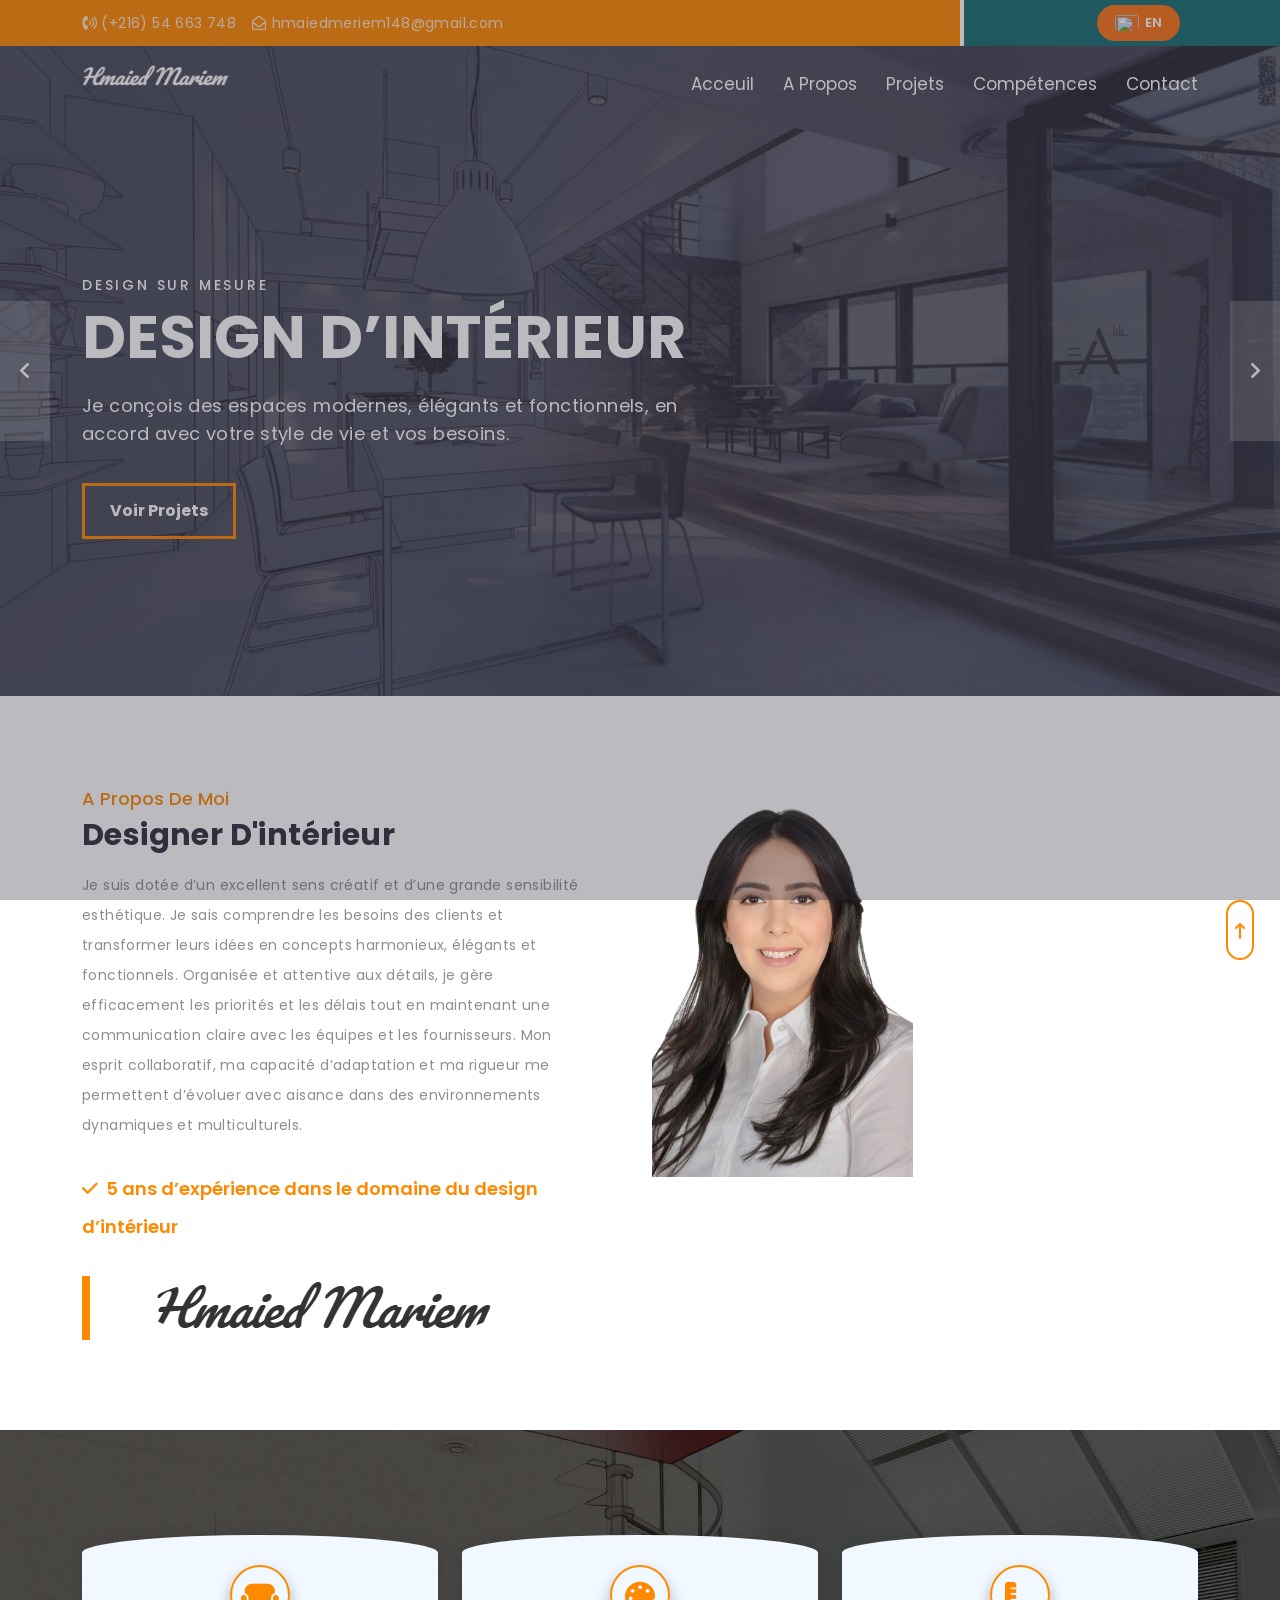
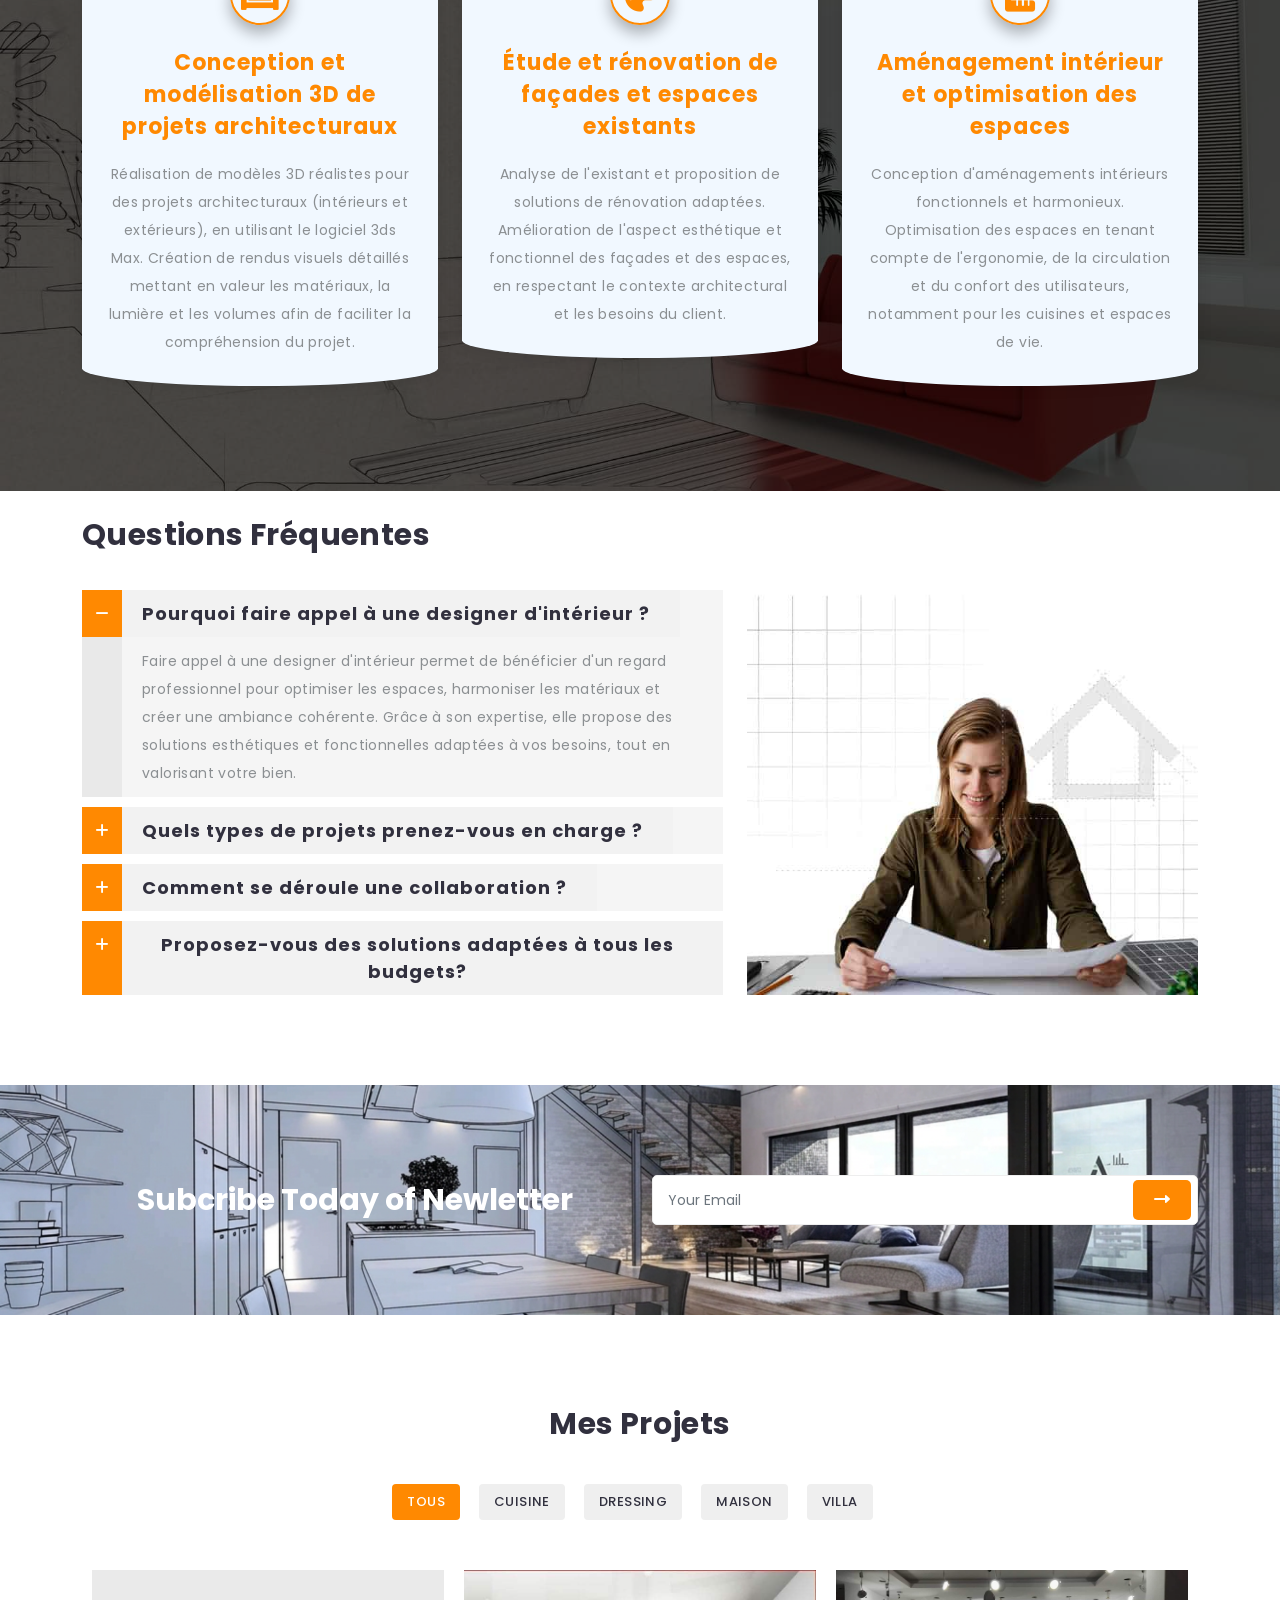
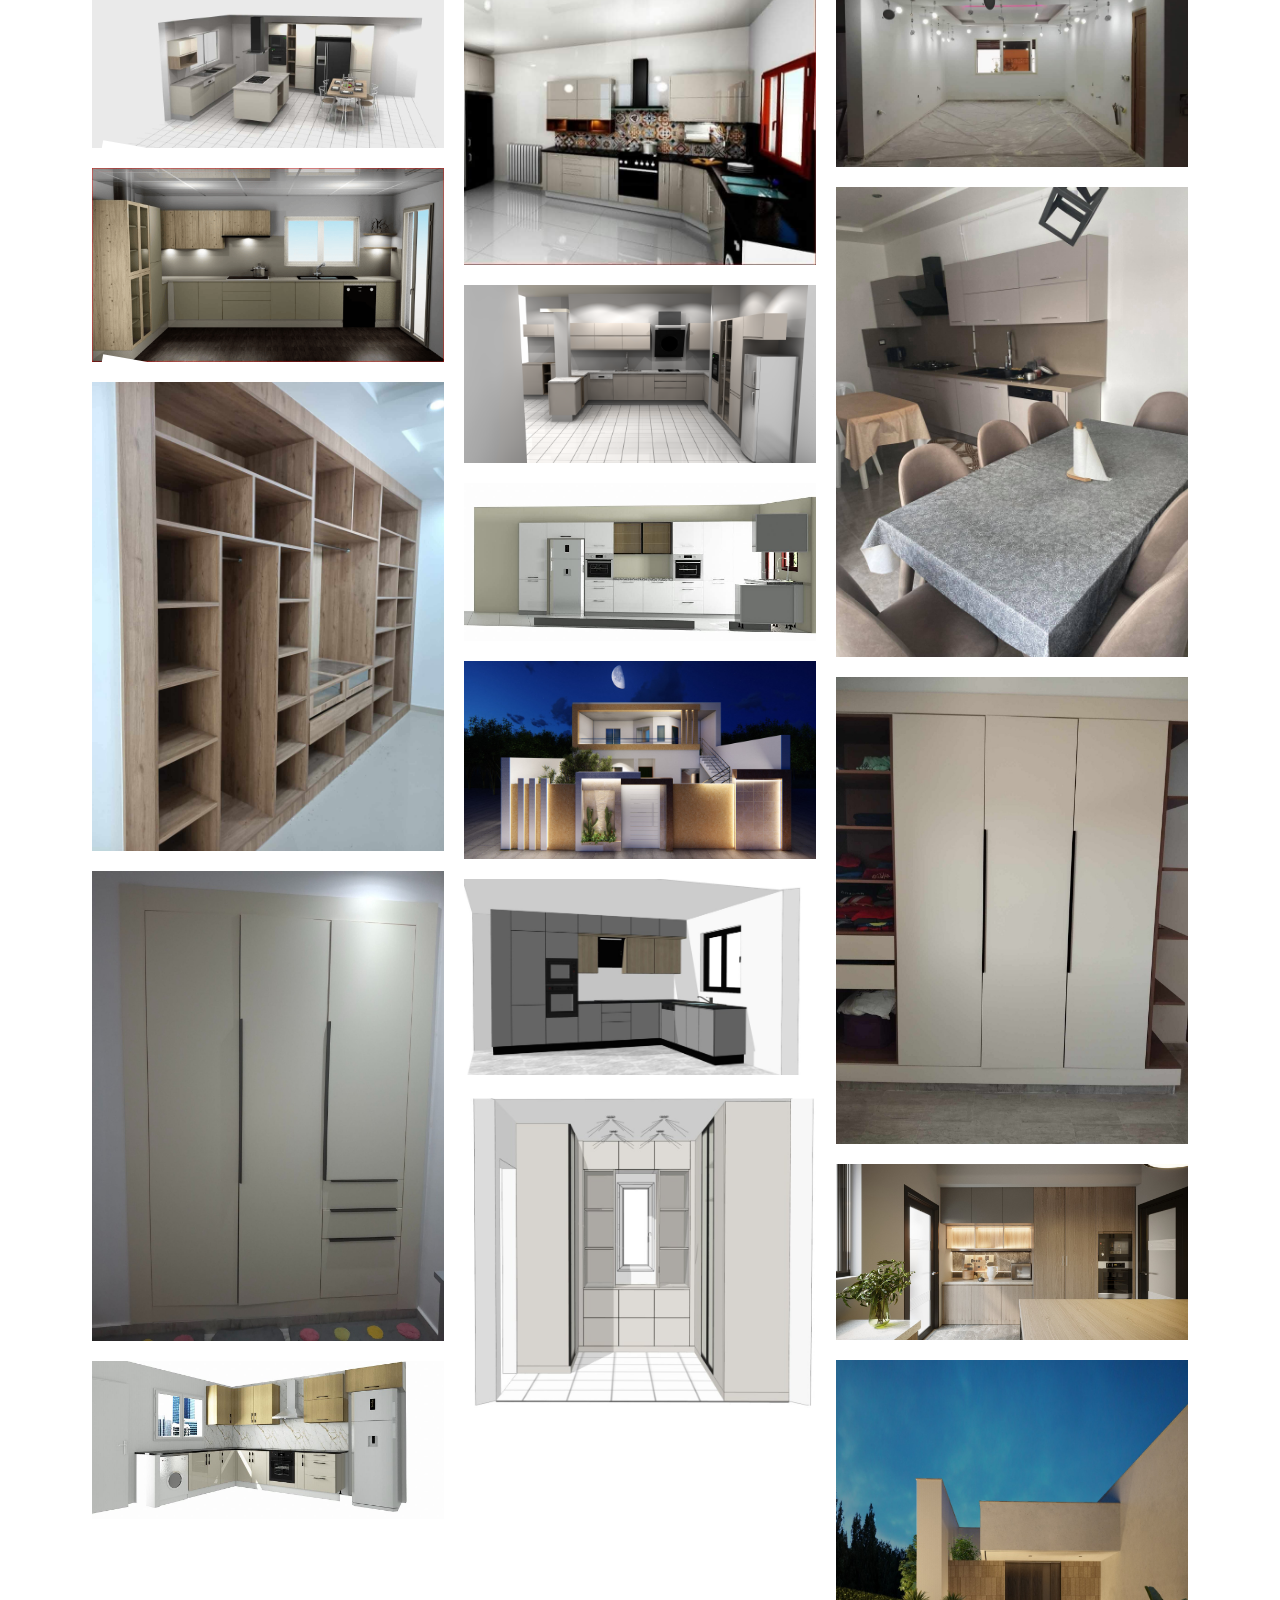
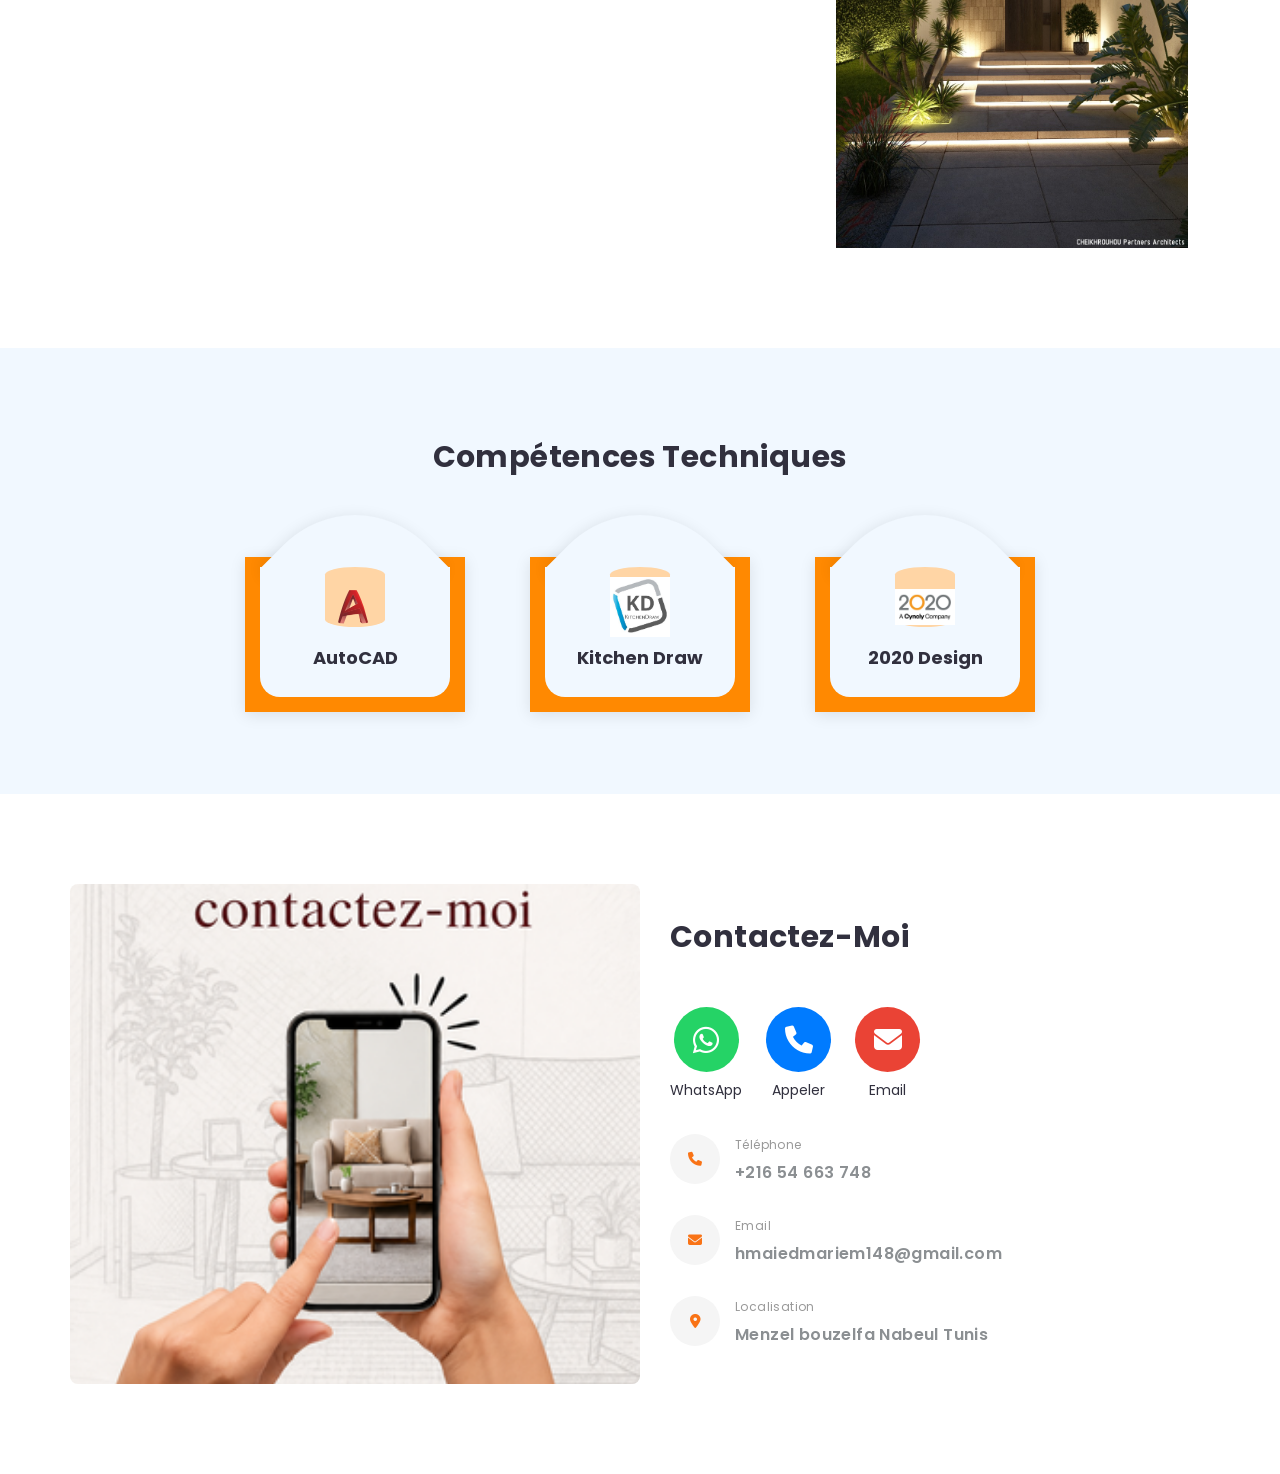
==== commit ada8e6fc: "last version" ====
--- a/index.html
+++ b/index.html
@@ -516,13 +516,13 @@
 					<div class="atf-portfolio-grid">
 						<div class="col-lg-4 col-md-6 grid-item  filter1 ">
 							<div class="atf-single-portfolio">
-								<img src="assets/img/projects/cuisine 20 20 design/trashed-1782402457-Messenger_creation_EB8781F2-5379-4111-8CD6-94B6C1AE3538.jpeg" alt="Portfolio Image">
+								<img src="assets/img/projects/cuisine 20 20 design/trashed-1782402508-Messenger_creation_05054C1E-1008-440F-AAAA-3F7439415AF9.jpeg" alt="Portfolio Image">
 								<div class="atf-single-portfolio-content">
 									<h3 class="title">Conception et modélisation de cuisines en 20 20 Design</h3>
 									<!-- <span class="post">Designer</span> -->
 								</div>
 								<ul class="icon">
-									<li><a class="image-popup p-zoom" href="assets/img/projects/cuisine 20 20 design/trashed-1782402457-Messenger_creation_EB8781F2-5379-4111-8CD6-94B6C1AE3538.jpeg"><i class="fa fa-search"></i></a></li>
+									<li><a class="image-popup p-zoom" href="assets/img/projects/cuisine 20 20 design/trashed-1782402508-Messenger_creation_05054C1E-1008-440F-AAAA-3F7439415AF9.jpeg"><i class="fa fa-search"></i></a></li>
 									<li><a href="#" class="open-gallery" data-project="cuisine-20-20" data-title="Des cuisines en 20 20 Design"><i class="fa fa-link"></i></a></li>
 								</ul>
 							</div>
@@ -634,12 +634,12 @@
 						
 						<div class="col-lg-4 col-md-6 grid-item filter2">
 							<div class="atf-single-portfolio">
-								<img src="assets/img/projects/DressingMalek/7.jpeg" alt="Portfolio Image">
+								<img src="assets/img/projects/DressingMalek/dressing1.jpeg" alt="Portfolio Image">
 								<div class="atf-single-portfolio-content">
 									<h3 class="title">Dressing Malek</h3>
 								</div>
 								<ul class="icon">
-									<li><a class="image-popup p-zoom" href="assets/img/projects/DressingMalek/7.jpeg"><i class="fa fa-search"></i></a></li>
+									<li><a class="image-popup p-zoom" href="assets/img/projects/DressingMalek/dressing1.jpeg"><i class="fa fa-search"></i></a></li>
 									<li><a href="#" class="open-gallery" data-project="Dressing Malek" data-title="Dressing Malek"><i class="fa fa-link"></i></a></li>
 								</ul>
 							</div>
@@ -1439,42 +1439,15 @@
         { type: "image", src: "assets/img/projects/Cuisine Aymen/33.jpg" },
 
 
-        { type: "image", src: "assets/img/projects/Cuisine Aymen/IMG20230329223248.jpg" },
-        { type: "image", src: "assets/img/projects/Cuisine Aymen/Messenger_creation_25702AB6-01A9-41E2-8B88-2B11E5519514.jpeg" },
-		        { type: "image", src: "assets/img/projects/Cuisine Aymen/Messenger_creation_726DA6E6-3949-4A6C-808F-C5F4F54954A4.jpeg" },
-
-        // { type: "image", src: "assets/img/projects/Cuisine Aymen/IMG20230329223307.jpg" },
-        // { type: "image", src: "assets/img/projects/Cuisine Aymen/IMG20230329223315.jpg" },
-        // { type: "image", src: "assets/img/projects/Cuisine Aymen/IMG20230329223437.jpg" },
-        { type: "image", src: "assets/img/projects/Cuisine Aymen/IMG20230329223443.jpg" },
-        // { type: "image", src: "assets/img/projects/Cuisine Aymen/IMG20230329223509.jpg" },
-        // { type: "image", src: "assets/img/projects/Cuisine Aymen/IMG20230330140853.jpg" },
-        // { type: "image", src: "assets/img/projects/Cuisine Aymen/IMG20230411114036.jpg" },
-        // { type: "image", src: "assets/img/projects/Cuisine Aymen/IMG20230411114040.jpg" },
-        // { type: "image", src: "assets/img/projects/Cuisine Aymen/IMG20230411114046.jpg" },
-        // { type: "image", src: "assets/img/projects/Cuisine Aymen/IMG20230411161526.jpg" },
-        // { type: "image", src: "assets/img/projects/Cuisine Aymen/IMG20230411161532.jpg" },
-        // { type: "image", src: "assets/img/projects/Cuisine Aymen/Messenger_creation_0809775E-EB57-48A1-A960-7009A0E59810.jpeg" },
-        { type: "image", src: "assets/img/projects/Cuisine Aymen/Messenger_creation_099981CA-A560-49AE-B641-DDF75D0FD29B.jpeg" },
-
-        { type: "image", src: "assets/img/projects/Cuisine Aymen/Messenger_creation_8BC22B61-5E4F-4606-95B4-3E7CB8A89692.jpeg" },
-
-        { type: "image", src: "assets/img/projects/Cuisine Aymen/Messenger_creation_9BA31D1C-C611-49B7-93B9-170CBAE12B19.jpeg" },
-
-        { type: "image", src: "assets/img/projects/Cuisine Aymen/Messenger_creation_34D8FA21-60D9-4F7C-9F75-57527C9EFABB.jpeg" },
-        // { type: "image", src: "assets/img/projects/Cuisine Aymen/Messenger_creation_41A5A998-25A1-4D4F-9440-A7F66D04F122.jpeg" },
-        { type: "image", src: "assets/img/projects/Cuisine Aymen/Messenger_creation_49F07E4D-2EF3-41FA-978A-7B34B65CEC60.jpeg" },
-        // { type: "image", src: "assets/img/projects/Cuisine Aymen/Messenger_creation_4A566A29-3A18-450C-9CD2-983394378CC2.jpeg" },
-        { type: "image", src: "assets/img/projects/Cuisine Aymen/Messenger_creation_51B428E8-19FE-4CE2-8EDB-2D0042E60D0D.jpeg" },
-        { type: "image", src: "assets/img/projects/Cuisine Aymen/Messenger_creation_A502330A-3DC3-4E67-BE74-A89D06EC2848.jpeg" },
-        { type: "image", src: "assets/img/projects/Cuisine Aymen/Messenger_creation_AA7F336C-A2F2-42C6-9B9D-EC338F857EB5.jpeg" },
-        { type: "image", src: "assets/img/projects/Cuisine Aymen/Messenger_creation_ADF49E27-FE8A-4A81-BA98-0A626D81BA26.jpeg" },
-        // { type: "image", src: "assets/img/projects/Cuisine Aymen/Messenger_creation_BB14282D-0732-4C58-A083-D9B768F00806.jpeg" },
-        { type: "image", src: "assets/img/projects/Cuisine Aymen/Messenger_creation_C92C9728-8692-40DB-B51B-D1F281236258.jpeg" },
-        { type: "image", src: "assets/img/projects/Cuisine Aymen/Messenger_creation_D209A0B8-3D32-40DF-B224-240F82E42625.jpeg" },
-        // { type: "image", src: "assets/img/projects/Cuisine Aymen/Messenger_creation_D6653BBB-3CCE-4648-8ABB-655B8275209F.jpeg" },
-        { type: "image", src: "assets/img/projects/Cuisine Aymen/Messenger_creation_E55D8E96-6616-4E39-B20F-790C74F8739E.jpeg" },
-        { type: "video", src: "assets/img/projects/Cuisine Aymen/WhatsApp Video 2026-06-03 at 00.20.52 (1).mp4" },
+        { type: "image", src: "assets/img/projects/Cuisine Aymen/6.jpeg" },
+        { type: "image", src: "assets/img/projects/Cuisine Aymen/4.jpeg" },
+        { type: "image", src: "assets/img/projects/Cuisine Aymen/5.jpeg" },
+        { type: "image", src: "assets/img/projects/Cuisine Aymen/7.jpeg" },
+        { type: "image", src: "assets/img/projects/Cuisine Aymen/8.jpeg" },
+        { type: "image", src: "assets/img/projects/Cuisine Aymen/1.jpeg" },
+        { type: "image", src: "assets/img/projects/Cuisine Aymen/2.jpeg" },
+        { type: "image", src: "assets/img/projects/Cuisine Aymen/3.jpeg" },
+		{ type: "video", src: "assets/img/projects/Cuisine Aymen/WhatsApp Video 2026-06-03 at 00.20.52 (1).mp4" },
 
       ]
     },
@@ -1591,11 +1564,13 @@
   cover: "",
   desc: "Projet de conception et réalisation d'un dressing sur mesure.",
   media: [
-    { type: "image", src: "assets/img/projects/DressingMalek/7.jpeg" },
+    // { type: "image", src: "assets/img/projects/DressingMalek/7.jpeg" },
     { type: "image", src: "assets/img/projects/DressingMalek/dressing1.jpeg" },
     { type: "image", src: "assets/img/projects/DressingMalek/dressing2.jpeg" },
     { type: "image", src: "assets/img/projects/DressingMalek/dressing3.jpeg" },
-    { type: "image", src: "assets/img/projects/DressingMalek/5.jpeg" },
+    { type: "image", src: "assets/img/projects/DressingMalek/1.jpeg" },
+
+    // { type: "image", src: "assets/img/projects/DressingMalek/5.jpeg" },
     // { type: "image", src: "assets/img/projects/DressingMalek/6.jpeg" },
 	{ type: "image", src: "assets/img/projects/DressingMalek/dressing.jpeg" },
     { type: "image", src: "assets/img/projects/DressingMalek/3.jpeg" },
@@ -1609,9 +1584,10 @@
   cover: "",
   desc: "",
   media: [
-    // { type: "image", src: "assets/img/projects/dressingLilia/1.jpeg" },
-    { type: "image", src: "assets/img/projects/dressingLilia/3.jpeg" },
-    // { type: "image", src: "assets/img/projects/dressingLilia/2.jpeg" },
+     { type: "image", src: "assets/img/projects/dressingLilia/1.jpeg" },
+     //{ type: "image", src: "assets/img/projects/dressingLilia/3.jpeg" },
+     { type: "image", src: "assets/img/projects/dressingLilia/2.jpeg" },
+     { type: "image", src: "assets/img/projects/dressingLilia/4.jpeg" },
 
 
     { type: "pdf", src: "assets/img/projects/dressingLilia/DRESSING LILIA.pdf" }
@@ -1732,7 +1708,7 @@
   title: "Villa Hmaied",
   cover: "",
   desc: "Projet de villa individuelle réalisé dans un cadre familial, où j’ai assuré le rôle de designer d’intérieur. En collaboration avec l’architecte Khaled Cheikhrouhou & Partners et l’ingénieur en béton Adnene Karkri. Intervention sur l’aménagement des espaces intérieurs et le choix des ambiances, en veillant à allier esthétique et fonctionnalité.",
-  filters: ["Terassement", "Traveaux et fondation", "Chape", "Poteaux et dalle"],
+  filters: ["Terassement", "Traveaux de fondation", "Chape", "Poteaux et dalle"],
   media: [
 { type: "image", src: "assets/img/projects/projetvilla2/6.jpeg", filter: "" },
 { type: "image", src: "assets/img/projects/projetvilla2/4.jpeg", filter: "" },
@@ -1765,31 +1741,31 @@
 { type: "video", src: "assets/img/projects/projetvilla2/terassement/VID20251204103201.mp4", filter: "Terassement" },
 
     // -- Traveaux et fondation --
-{ type: "pdf", src: "assets/img/projects/projetvilla2/traveauxDeFondation/2.pdf", filter: "Traveaux et fondation" },
-
-{ type: "image", src: "assets/img/projects/projetvilla2/traveauxDeFondation/WhatsApp_Image_2026-06-05_at_16.35.51.jpeg", filter: "Traveaux et fondation" },
-{ type: "image", src: "assets/img/projects/projetvilla2/traveauxDeFondation/WhatsApp_Image_2026-06-05_at_16.36.00.jpeg", filter: "Traveaux et fondation" },
-{ type: "image", src: "assets/img/projects/projetvilla2/traveauxDeFondation/WhatsApp_Image_2026-06-05_at_16.36.09.jpeg", filter: "Traveaux et fondation" },
-{ type: "image", src: "assets/img/projects/projetvilla2/traveauxDeFondation/WhatsApp_Image_2026-06-05_at_16.36.12.jpeg", filter: "Traveaux et fondation" },
-{ type: "image", src: "assets/img/projects/projetvilla2/traveauxDeFondation/WhatsApp_Image_2026-06-05_at_16.36.13.jpeg", filter: "Traveaux et fondation" },
-// { type: "image", src: "assets/img/projects/projetvilla2/traveauxDeFondation/WhatsApp_Image_2026-06-05_at_16.36.14.jpeg", filter: "Traveaux et fondation" },
-// { type: "image", src: "assets/img/projects/projetvilla2/traveauxDeFondation/WhatsApp_Image_2026-06-05_at_16.36.15.jpeg", filter: "Traveaux et fondation" },
-// { type: "image", src: "assets/img/projects/projetvilla2/traveauxDeFondation/WhatsApp_Image_2026-06-05_at_16.36.17.jpeg", filter: "Traveaux et fondation" },
-{ type: "image", src: "assets/img/projects/projetvilla2/traveauxDeFondation/WhatsApp_Image_2026-06-05_at_16.36.19.jpeg", filter: "Traveaux et fondation" },
-{ type: "image", src: "assets/img/projects/projetvilla2/traveauxDeFondation/WhatsApp_Image_2026-06-05_at_16.36.21.jpeg", filter: "Traveaux et fondation" },
-
-{ type: "image", src: "assets/img/projects/projetvilla2/traveauxDeFondation/WhatsApp_Image_2026-06-05_at_16.36.25.jpeg", filter: "Traveaux et fondation" },
-{ type: "image", src: "assets/img/projects/projetvilla2/traveauxDeFondation/WhatsApp_Image_2026-06-05_at_16.36.25_1.jpeg", filter: "Traveaux et fondation" },
-{ type: "image", src: "assets/img/projects/projetvilla2/traveauxDeFondation/WhatsApp_Image_2026-06-05_at_16.36.25_2.jpeg", filter: "Traveaux et fondation" },
-{ type: "image", src: "assets/img/projects/projetvilla2/traveauxDeFondation/WhatsApp_Image_2026-06-05_at_16.36.25_3.jpeg", filter: "Traveaux et fondation" },
-
-{ type: "image", src: "assets/img/projects/projetvilla2/traveauxDeFondation/WhatsApp_Image_2026-06-05_at_16.36.26.jpeg", filter: "Traveaux et fondation" },
-// { type: "image", src: "assets/img/projects/projetvilla2/traveauxDeFondation/WhatsApp_Image_2026-06-05_at_16.36.27.jpeg", filter: "Traveaux et fondation" },
-// { type: "image", src: "assets/img/projects/projetvilla2/traveauxDeFondation/WhatsApp_Image_2026-06-05_at_16.36.27_1.jpeg", filter: "Traveaux et fondation" },
-
-{ type: "video", src: "assets/img/projects/projetvilla2/traveauxDeFondation/WhatsApp_Video_2026-06-05_at_16.50.31.mp4", filter: "Traveaux et fondation" },
-{ type: "video", src: "assets/img/projects/projetvilla2/traveauxDeFondation/WhatsApp_Video_2026-06-05_at_16.50.32.mp4", filter: "Traveaux et fondation" },
-// { type: "video", src: "assets/img/projects/projetvilla2/traveauxDeFondation/WhatsApp_Video_2026-06-05_at_16.50.32_1.mp4", filter: "Traveaux et fondation" },
+{ type: "pdf", src: "assets/img/projects/projetvilla2/traveauxDeFondation/2.pdf", filter: "Traveaux de fondation" },
+
+{ type: "image", src: "assets/img/projects/projetvilla2/traveauxDeFondation/WhatsApp_Image_2026-06-05_at_16.35.51.jpeg", filter: "Traveaux de fondation" },
+{ type: "image", src: "assets/img/projects/projetvilla2/traveauxDeFondation/WhatsApp_Image_2026-06-05_at_16.36.00.jpeg", filter: "Traveaux de fondation" },
+{ type: "image", src: "assets/img/projects/projetvilla2/traveauxDeFondation/WhatsApp_Image_2026-06-05_at_16.36.09.jpeg", filter: "Traveaux de fondation" },
+{ type: "image", src: "assets/img/projects/projetvilla2/traveauxDeFondation/WhatsApp_Image_2026-06-05_at_16.36.12.jpeg", filter: "Traveaux de fondation" },
+{ type: "image", src: "assets/img/projects/projetvilla2/traveauxDeFondation/WhatsApp_Image_2026-06-05_at_16.36.13.jpeg", filter: "Traveaux de fondation" },
+// { type: "image", src: "assets/img/projects/projetvilla2/traveauxDeFondation/WhatsApp_Image_2026-06-05_at_16.36.14.jpeg", filter: "Traveaux de fondation" },
+// { type: "image", src: "assets/img/projects/projetvilla2/traveauxDeFondation/WhatsApp_Image_2026-06-05_at_16.36.15.jpeg", filter: "Traveaux de fondation" },
+// { type: "image", src: "assets/img/projects/projetvilla2/traveauxDeFondation/WhatsApp_Image_2026-06-05_at_16.36.17.jpeg", filter: "Traveaux de fondation" },
+{ type: "image", src: "assets/img/projects/projetvilla2/traveauxDeFondation/WhatsApp_Image_2026-06-05_at_16.36.19.jpeg", filter: "Traveaux de fondation" },
+{ type: "image", src: "assets/img/projects/projetvilla2/traveauxDeFondation/WhatsApp_Image_2026-06-05_at_16.36.21.jpeg", filter: "Traveaux de fondation" },
+
+{ type: "image", src: "assets/img/projects/projetvilla2/traveauxDeFondation/WhatsApp_Image_2026-06-05_at_16.36.25.jpeg", filter: "Traveaux de fondation" },
+{ type: "image", src: "assets/img/projects/projetvilla2/traveauxDeFondation/WhatsApp_Image_2026-06-05_at_16.36.25_1.jpeg", filter: "Traveaux de fondation" },
+{ type: "image", src: "assets/img/projects/projetvilla2/traveauxDeFondation/WhatsApp_Image_2026-06-05_at_16.36.25_2.jpeg", filter: "Traveaux de fondation" },
+{ type: "image", src: "assets/img/projects/projetvilla2/traveauxDeFondation/WhatsApp_Image_2026-06-05_at_16.36.25_3.jpeg", filter: "Traveaux de fondation" },
+
+{ type: "image", src: "assets/img/projects/projetvilla2/traveauxDeFondation/WhatsApp_Image_2026-06-05_at_16.36.26.jpeg", filter: "Traveaux de fondation" },
+// { type: "image", src: "assets/img/projects/projetvilla2/traveauxDeFondation/WhatsApp_Image_2026-06-05_at_16.36.27.jpeg", filter: "Traveaux de fondation" },
+// { type: "image", src: "assets/img/projects/projetvilla2/traveauxDeFondation/WhatsApp_Image_2026-06-05_at_16.36.27_1.jpeg", filter: "Traveaux de fondation" },
+
+{ type: "video", src: "assets/img/projects/projetvilla2/traveauxDeFondation/WhatsApp_Video_2026-06-05_at_16.50.31.mp4", filter: "Traveaux de fondation" },
+{ type: "video", src: "assets/img/projects/projetvilla2/traveauxDeFondation/WhatsApp_Video_2026-06-05_at_16.50.32.mp4", filter: "Traveaux de fondation" },
+// { type: "video", src: "assets/img/projects/projetvilla2/traveauxDeFondation/WhatsApp_Video_2026-06-05_at_16.50.32_1.mp4", filter: "Traveaux de fondation" },
     // -- Chape --
     { type: "pdf", src: "assets/img/projects/projetvilla2/chape/3.pdf", filter: "Chape" },
 { type: "image", src: "assets/img/projects/projetvilla2/chape/WhatsApp_Image_2026-06-05_at_17.19.13.jpeg", filter: "Chape" },
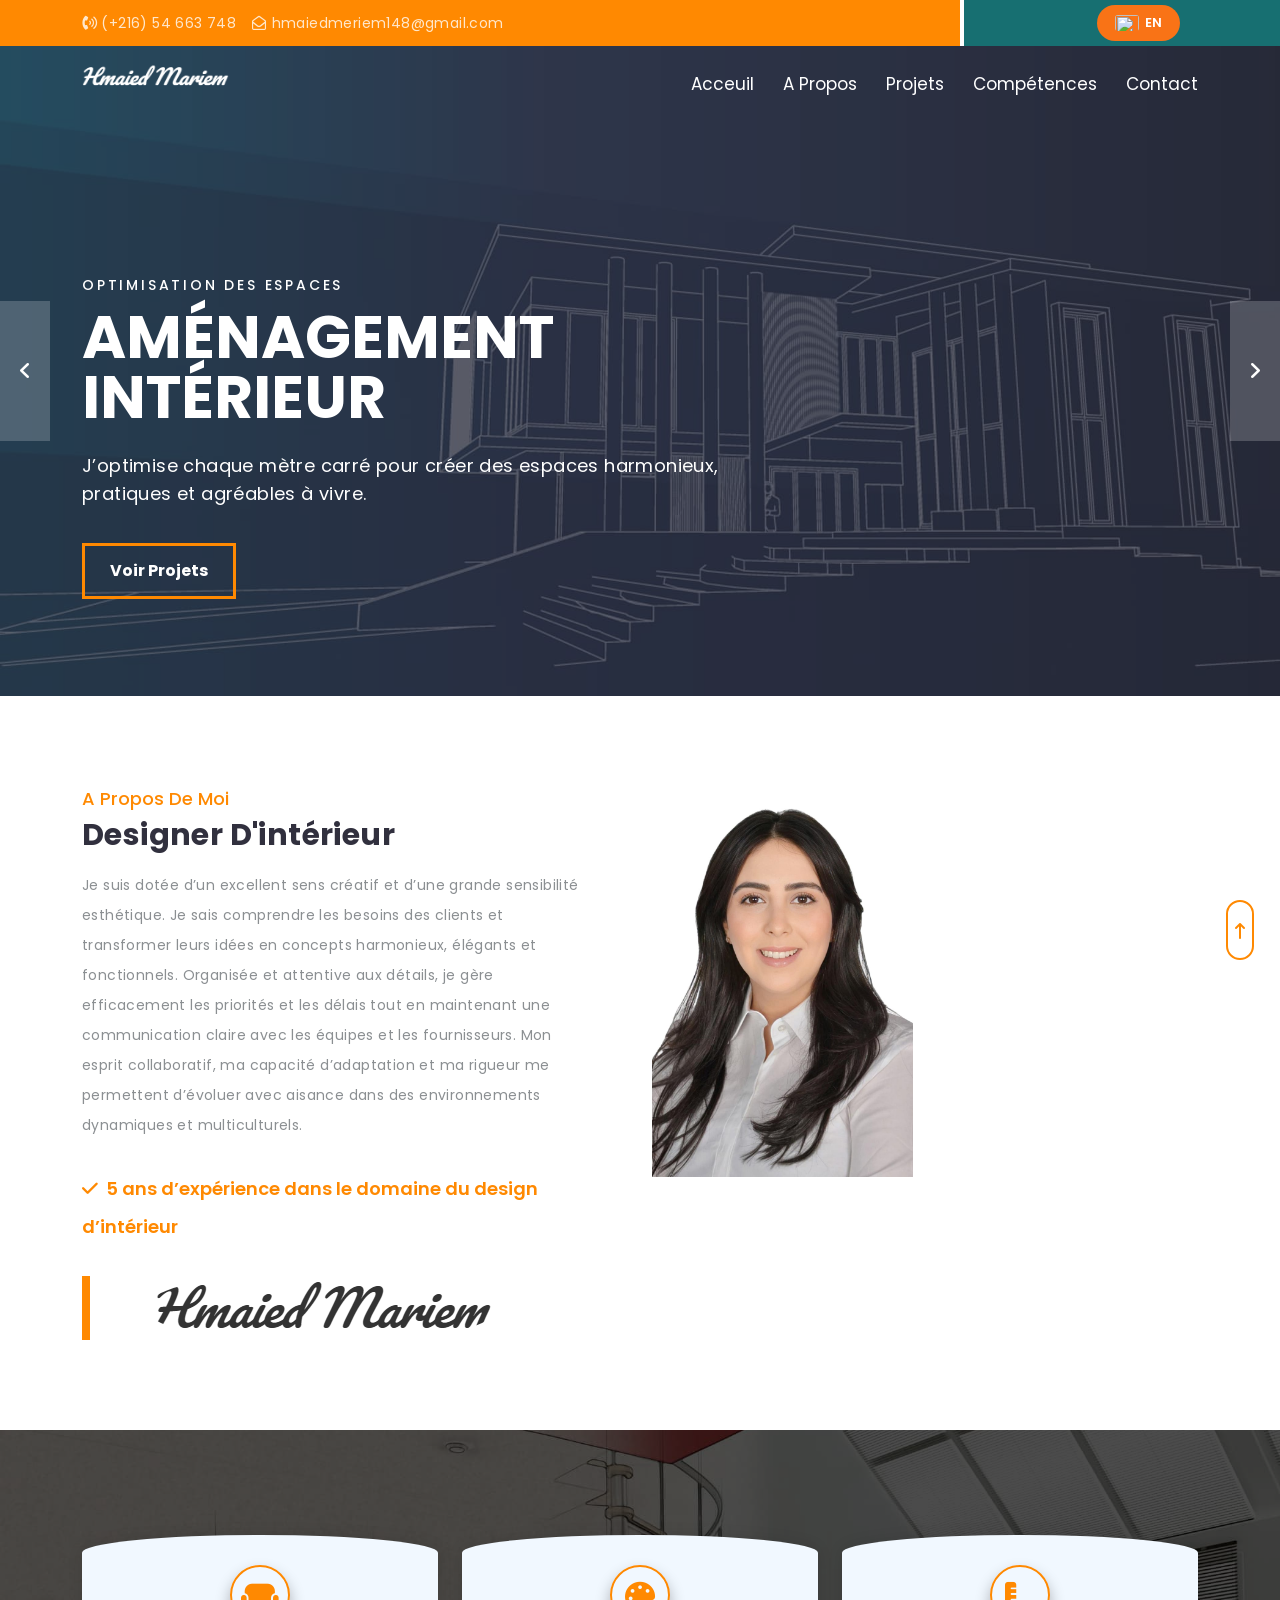
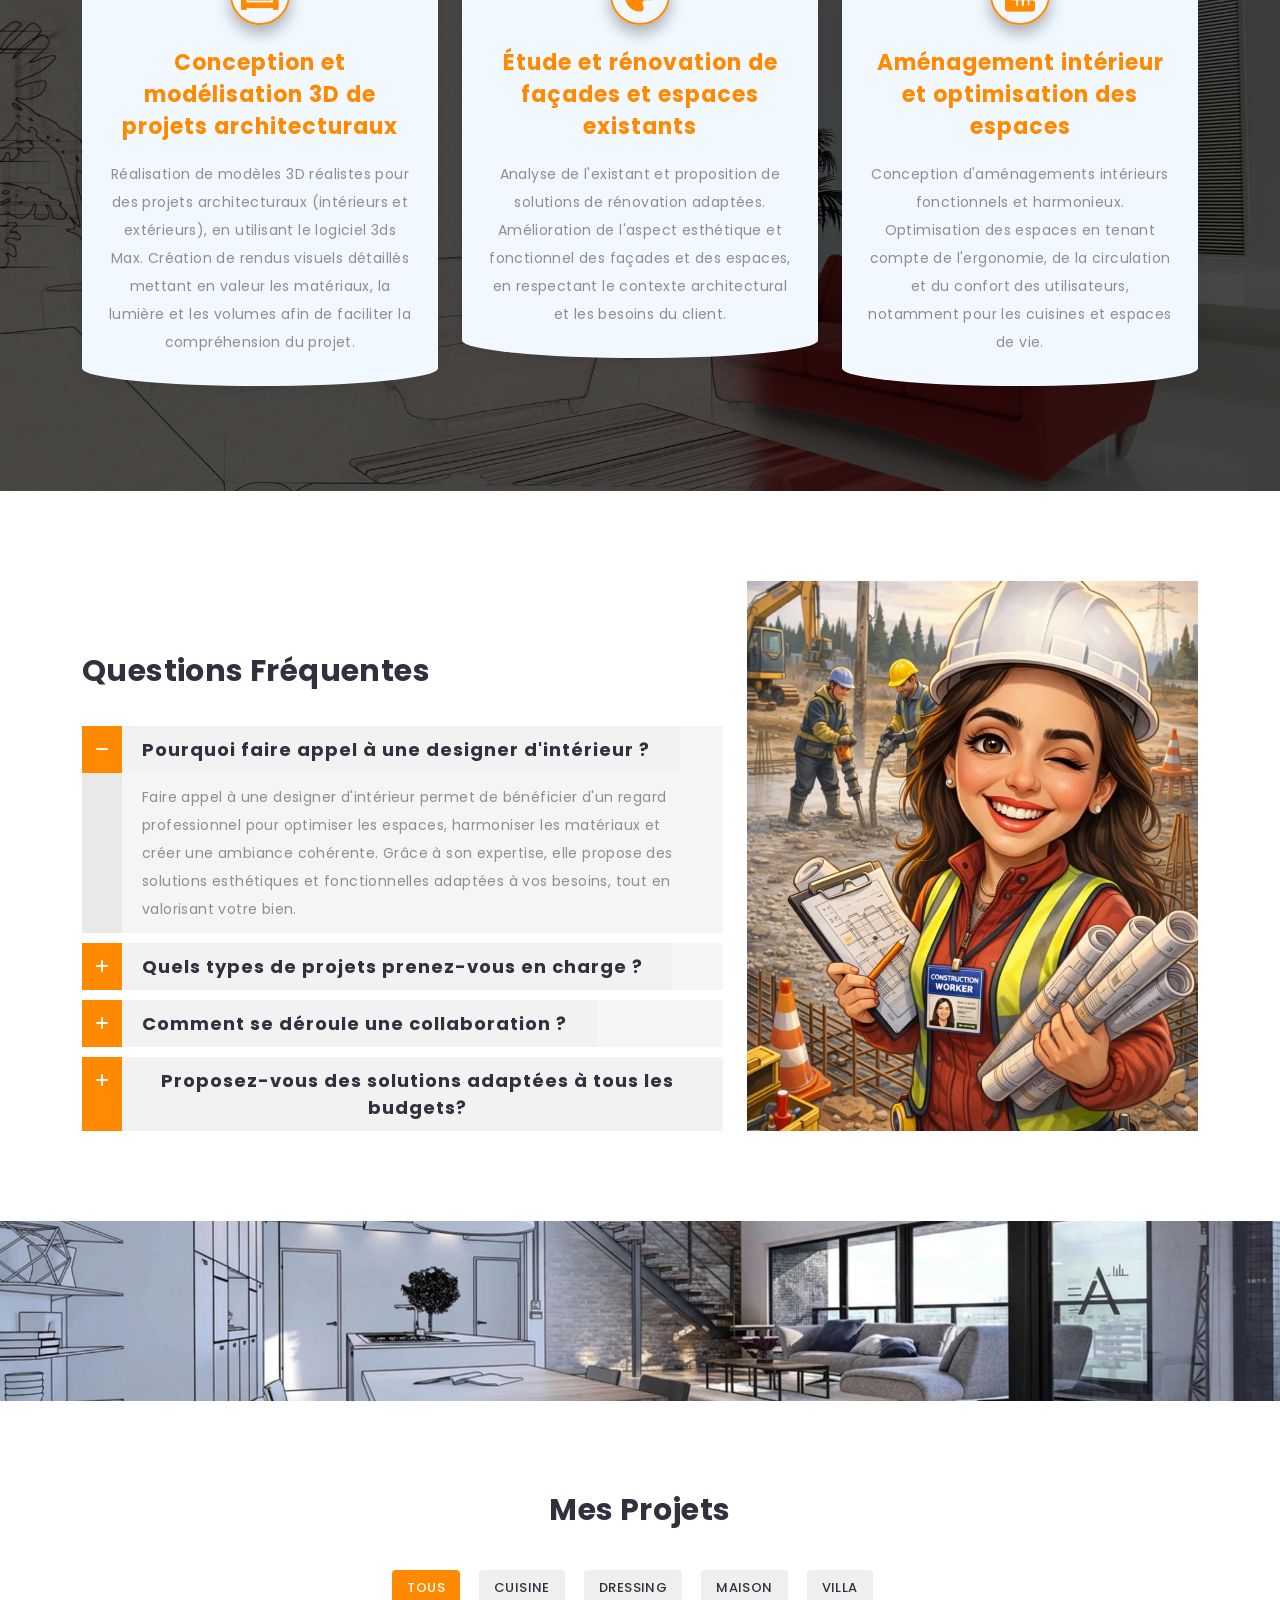
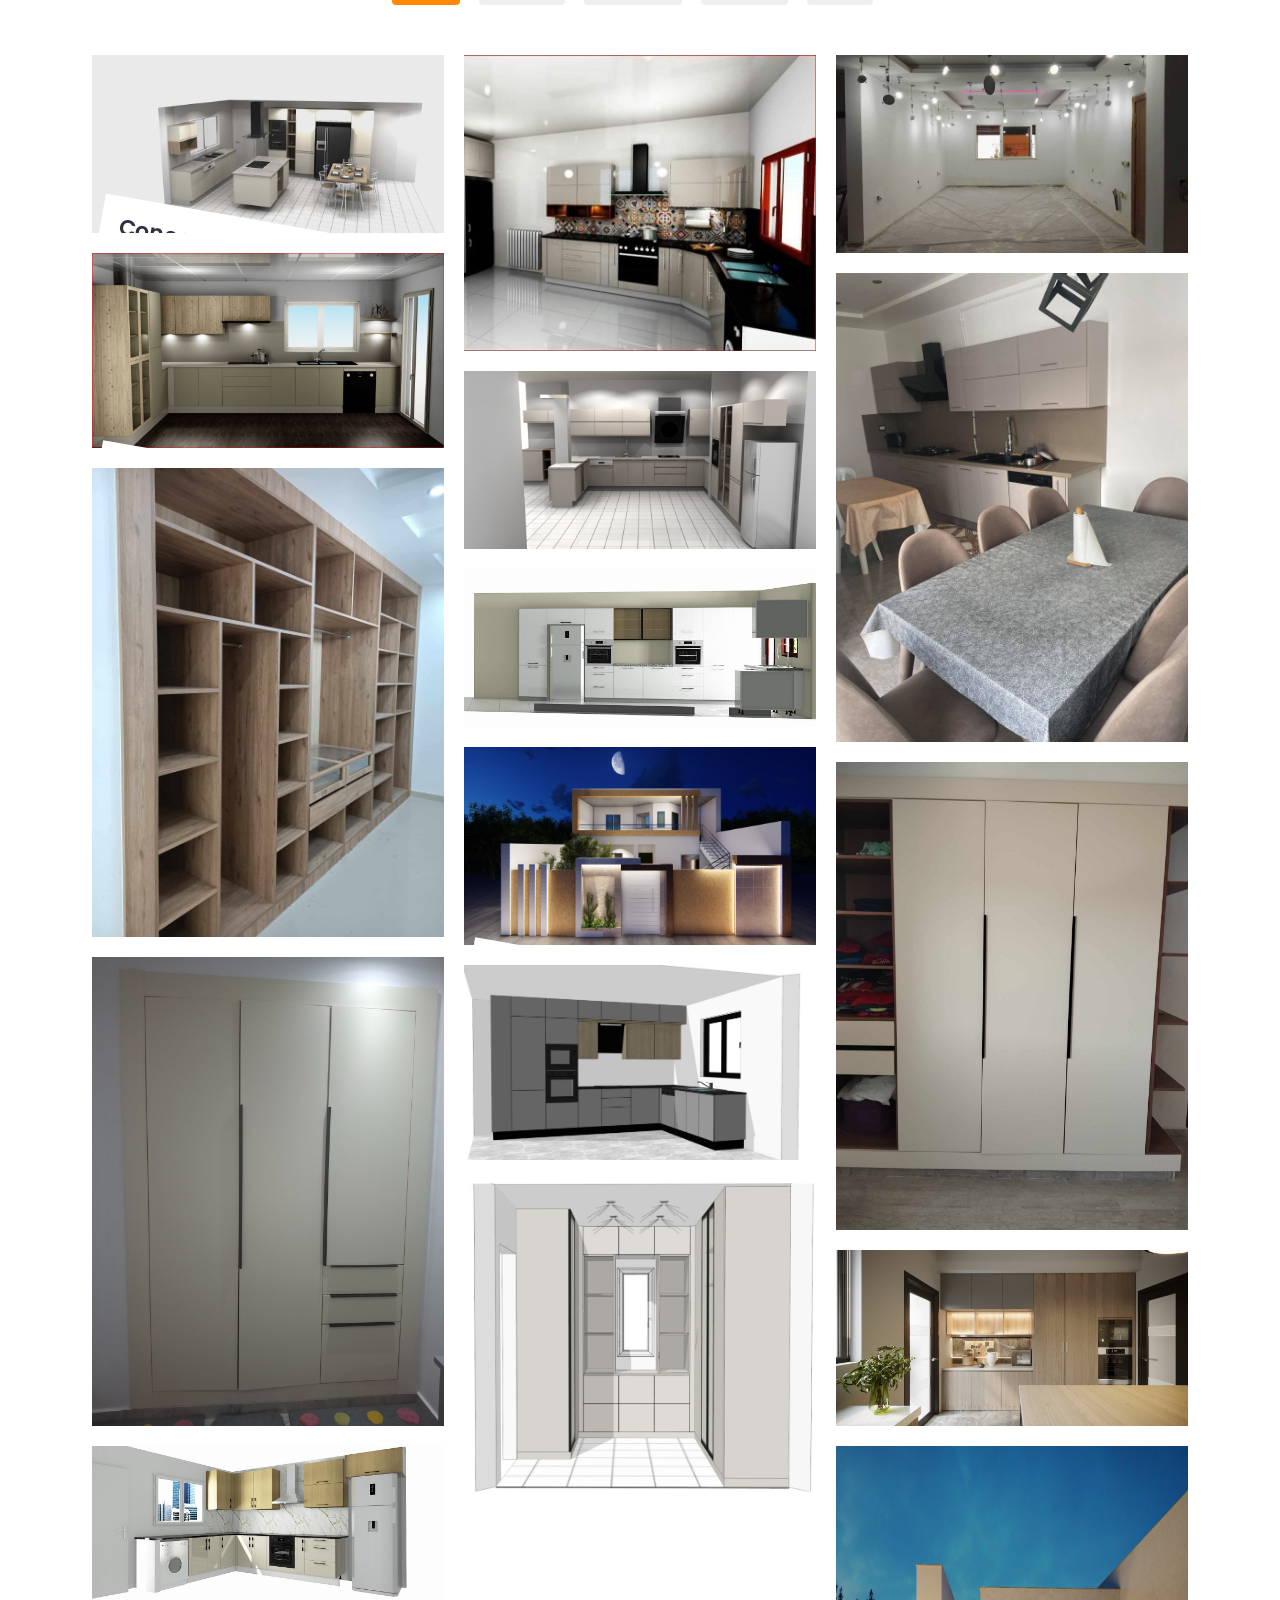
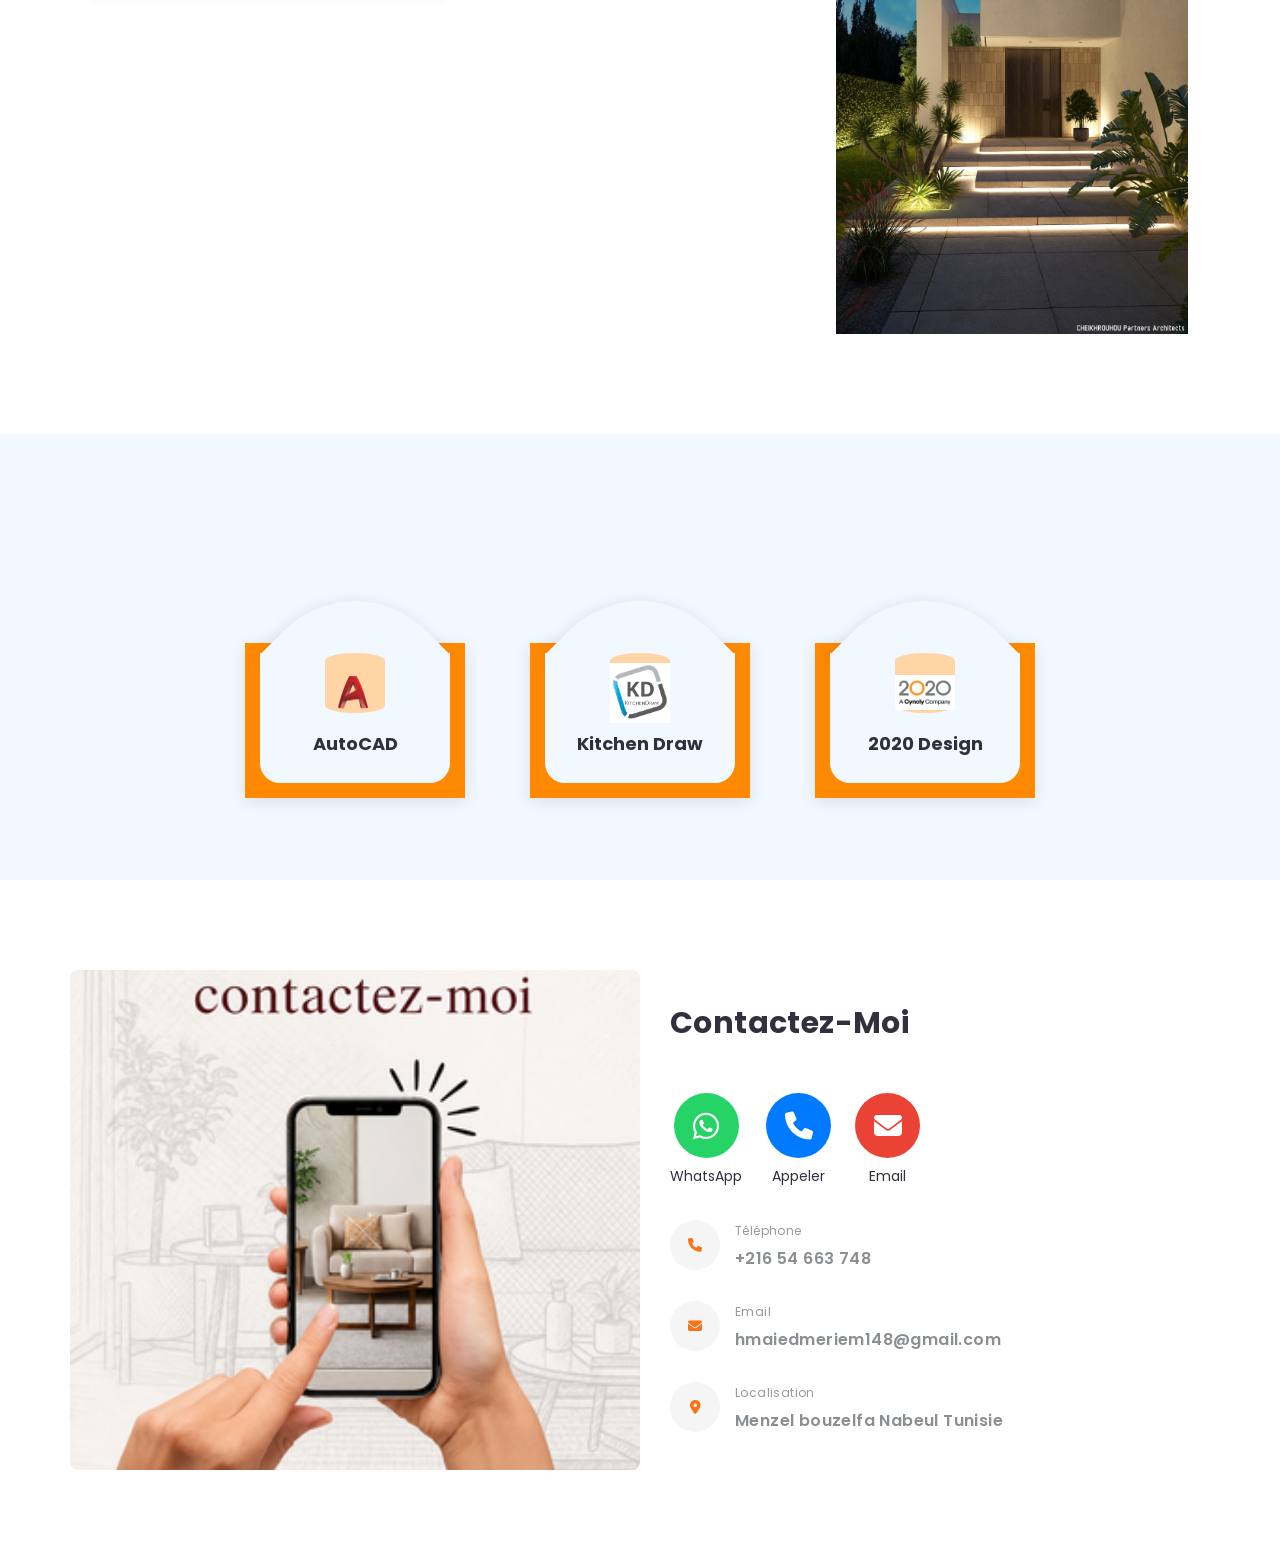
==== commit 6b3a25e8: "update projects" ====
--- a/index.html
+++ b/index.html
@@ -364,7 +364,7 @@
 			<!-- END CHOOSE -->
 			
 			<!-- START FREQUENTLY AREA -->
-			<section id="faq" class="atf-faq-area atf-section-padding pt-0">
+			<section id="faq" class="atf-faq-area atf-section-padding">
 				<div class="container">
 					<div class="row">
 						<div class="col-xl-7 col-lg-6 col-12 mt-auto">
@@ -453,7 +453,7 @@
 						<div class="col-xl-5 col-lg-6 col-12 text-center">
 							<div class="atf-faq-img text-center">
 								<div class="atf-faq-image wow fadeInRight" data-wow-duration="1s" data-wow-delay="0.2s" data-wow-offset="0">
-									<img src="assets/img/bg/faq.jpg" alt="portfolio">
+									<img src="assets/img/bg/me.jpeg" alt="portfolio">
 								</div>
 							</div>
 						</div><!-- End COL -->
@@ -468,20 +468,19 @@
 				<div class="container">
 					<div class="row clearfix justify-content-center">
 						<div class="col-xl-6 col-lg-6 col-12 text-center wow fadeIn" data-wow-duration="1s" data-wow-delay="0.3s" data-wow-offset="0">
-							<div class="atf-mailchamp-headding">
+							<!-- <div class="atf-mailchamp-headding">
 								<h2>Subcribe Today of Newletter</h2>
-							</div>
+							</div> -->
 						</div><!-- END COL -->
 						
 						<div class="col-xl-6 col-lg-6 col-12 text-center wow fadeIn" data-wow-duration="1s" data-wow-delay="0.2s" data-wow-offset="0">	
 							<div class="atf-mailchamp-subscribe">
-								<form class="form-group" id="mc-form">
+								<!-- <form class="form-group" id="mc-form">
 									<input type="email" name="email" class="form-control" id="email" placeholder="Your Email" required="required">
 									<button type="submit" id="subscribe-button" class="btn"><i class="fas fa-long-arrow-alt-right"></i></button>
-										<!-- SUBSCRIPTION SUCCESSFUL OR ERROR MESSAGES -->
 										<br>
 										<label class="atf-subscription-label" for="email"></label>
-								</form>
+								</form> -->
 							</div>
 						</div><!-- END COL -->
 					</div><!-- END ROW -->
@@ -518,7 +517,7 @@
 							<div class="atf-single-portfolio">
 								<img src="assets/img/projects/cuisine 20 20 design/trashed-1782402508-Messenger_creation_05054C1E-1008-440F-AAAA-3F7439415AF9.jpeg" alt="Portfolio Image">
 								<div class="atf-single-portfolio-content">
-									<h3 class="title">Conception et modélisation de cuisines en 20 20 Design</h3>
+									<h3 class="title">Conception et modélisation de cuisines avec 20 20 Design</h3>
 									<!-- <span class="post">Designer</span> -->
 								</div>
 								<ul class="icon">
@@ -623,11 +622,11 @@
 							<div class="atf-single-portfolio">
 								<img src="assets/img/projects/Façade maison/4.jpg" alt="Portfolio Image">
 								<div class="atf-single-portfolio-content">
-									<h3 class="title">Façade maison</h3>
+									<h3 class="title">Rénovation de façade de deux maisons</h3>
 								</div>
 								<ul class="icon">
 									<li><a class="image-popup p-zoom" href="assets/img/projects/Façade maison/4.jpg"><i class="fa fa-search"></i></a></li>
-									<li><a href="#" class="open-gallery" data-project="Façade maison" data-title="Façade maison"><i class="fa fa-link"></i></a></li>
+									<li><a href="#" class="open-gallery" data-project="Rénovation de façade de deux maisons" data-title="Rénovation de façade de deux maisons"><i class="fa fa-link"></i></a></li>
 								</ul>
 							</div>
 						</div><!--- END COL -->
@@ -949,7 +948,7 @@
                     </div>
                     <div>
                         <p style="margin:0; font-size:12px; color:#999;">Email</p>
-                        <p style="margin:0; font-weight:600; font-size:16px;">hmaiedmariem148@gmail.com</p>
+                        <p style="margin:0; font-weight:600; font-size:16px;">hmaiedmeriem148@gmail.com</p>
                     </div>
                 </div>
 
@@ -959,7 +958,7 @@
                     </div>
                     <div>
                         <p style="margin:0; font-size:12px; color:#999;">Localisation</p>
-                        <p style="margin:0; font-weight:600; font-size:16px;">Menzel bouzelfa Nabeul Tunis</p>
+                        <p style="margin:0; font-weight:600; font-size:16px;">Menzel bouzelfa Nabeul Tunisie</p>
                     </div>
                 </div>
 
@@ -1387,9 +1386,9 @@
 <script>
   const galleries = {
     "cuisine-20-20": {
-      title: "Des cuisines en 20 20 Design",
+      title: "Conception eet modélisation 3D de cuisines avec le logiciel 2020 Design",
       cover: "",
-      desc: "Conception de cuisines avec 2020 design",
+      desc: "",
       images: [
         "assets/img/projects/cuisine 20 20 design/trashed-1782402508-Messenger_creation_05054C1E-1008-440F-AAAA-3F7439415AF9.jpeg",
         "assets/img/projects/cuisine 20 20 design/trashed-1782402508-Messenger_creation_5CD44CC8-4FF4-4BE3-8C27-F87A3CEEA909.jpeg",
@@ -1441,6 +1440,7 @@
 
         { type: "image", src: "assets/img/projects/Cuisine Aymen/6.jpeg" },
         { type: "image", src: "assets/img/projects/Cuisine Aymen/4.jpeg" },
+		
         { type: "image", src: "assets/img/projects/Cuisine Aymen/5.jpeg" },
         { type: "image", src: "assets/img/projects/Cuisine Aymen/7.jpeg" },
         { type: "image", src: "assets/img/projects/Cuisine Aymen/8.jpeg" },
@@ -1541,10 +1541,10 @@
 
 		]
 	},
-	"Façade maison": {
-		title: "Façade maison",
+	"Rénovation de façade de deux maisons": {
+		title: "Rénovation de façade de deux maisons",
 		cover: "",
-		desc: "Rénovation de façade de deux maisons : Projet de modernisation architecturale basé sur le travail des volumes, des matériaux et de l’esthétique globale. Logiciel : 3ds Max",
+		desc: " Projet de modernisation architecturale basé sur le travail des volumes, des matériaux et de l’esthétique globale. Logiciel : 3ds Max",
 		images: [
 			"assets/img/projects/Façade maison/4.jpg",
 			"assets/img/projects/Façade maison/3.jpg",
@@ -1608,11 +1608,14 @@
     { type: "image", src: "assets/img/projects/Maison Souhail/cuisine2.jpeg" },
 
     { type: "image", src: "assets/img/projects/Maison Souhail/plan cuisine4.jpeg" },
+
+
     { type: "image", src: "assets/img/projects/Maison Souhail/plan3 .jpeg" },
 
     { type: "image", src: "assets/img/projects/Maison Souhail/WhatsApp Image 2026-06-03 at 00.25.15.jpeg" },
     // { type: "image", src: "assets/img/projects/Maison Souhail/WhatsApp Image 2026-06-03 at 00.25.15 (1).jpeg" },
     // { type: "image", src: "assets/img/projects/Maison Souhail/WhatsApp Image 2026-06-03 at 00.25.15 (2).jpeg" },
+    { type: "image", src: "assets/img/projects/Maison Souhail/WhatsApp Image 2026-06-03 at 00.25.24 (1).jpeg" },
 
     { type: "image", src: "assets/img/projects/Maison Souhail/WhatsApp Image 2026-06-03 at 00.25.16.jpeg" },
     // { type: "image", src: "assets/img/projects/Maison Souhail/WhatsApp Image 2026-06-03 at 00.25.16 (1).jpeg" },
@@ -1622,8 +1625,8 @@
     // { type: "image", src: "assets/img/projects/Maison Souhail/WhatsApp Image 2026-06-03 at 00.25.23.jpeg" },
 
     // { type: "image", src: "assets/img/projects/Maison Souhail/WhatsApp Image 2026-06-03 at 00.25.24.jpeg" },
-    { type: "image", src: "assets/img/projects/Maison Souhail/WhatsApp Image 2026-06-03 at 00.25.24 (1).jpeg" },
-
+    // { type: "image", src: "assets/img/projects/Maison Souhail/1.jpeg" },
+    { type: "image", src: "assets/img/projects/Maison Souhail/2.jpeg" },
     { type: "image", src: "assets/img/projects/Maison Souhail/WhatsApp Image 2026-06-03 at 00.25.26.jpeg" },
     { type: "image", src: "assets/img/projects/Maison Souhail/WhatsApp Image 2026-06-03 at 00.25.26 (1).jpeg" },
 
@@ -1658,7 +1661,7 @@
 "Projet villa Mr Baccar": {
   title: "Projet villa Mr Baccar",
   cover: "",
-  desc: "Projet réalisé lors de mon stage chez Archigroup Design. Participation à l'élaboration des plans et coupes en 2D sur AutoCAD, ainsi qu'à la modélisation 3D de la cuisine sur 3ds Max. Ce projet m'a permis de développer mes compétences en conception architecturale et en visualisation 3D.Projet de conception et réalisation d'une villa sur mesure.",
+  desc: "Projet réalisé lors de mon stage chez Archigroup Design. Participation à l'élaboration des plans et coupes en 2D sur AutoCAD, ainsi qu'à la modélisation 3D de la cuisine sur 3ds Max. Ce projet m'a permis de développer mes compétences en conception architecturale et en visualisation 3D.",
   media: [
     { type: "image", src: "assets/img/projects/Projet villa mr baccar/WhatsApp Image 2026-06-03 at 00.24.13 (1).jpeg" },
     { type: "image", src: "assets/img/projects/Projet villa mr baccar/WhatsApp Image 2026-06-03 at 00.24.12.jpeg" },
@@ -1684,22 +1687,27 @@
 
     { type: "image", src: "assets/img/projects/maisonsouhir/received_248507942754582.jpeg" },
 
-    { type: "image", src: "assets/img/projects/maisonsouhir/received_577613476050424.jpeg" },
+    // { type: "image", src: "assets/img/projects/maisonsouhir/received_577613476050424.jpeg" },
     { type: "image", src: "assets/img/projects/maisonsouhir/received_427179557820692.jpeg" },
-	    { type: "image", src: "assets/img/projects/maisonsouhir/received_662179220845880.jpeg" },
-
-    { type: "image", src: "assets/img/projects/maisonsouhir/received_523769041453710.jpeg" },
+	    // { type: "image", src: "assets/img/projects/maisonsouhir/received_662179220845880.jpeg" },
+
+    // { type: "image", src: "assets/img/projects/maisonsouhir/received_523769041453710.jpeg" },
 
     { type: "image", src: "assets/img/projects/maisonsouhir/received_2123452301274217.jpeg" },
 
-    { type: "image", src: "assets/img/projects/maisonsouhir/received_322162818400214.jpeg" },
+    // { type: "image", src: "assets/img/projects/maisonsouhir/received_322162818400214.jpeg" },
 
 
     { type: "image", src: "assets/img/projects/maisonsouhir/received_304653230187900.jpeg" },
     { type: "image", src: "assets/img/projects/maisonsouhir/received_465708350626189.jpeg" },
 
     { type: "video", src: "assets/img/projects/maisonsouhir/VID_20190218_171315.mp4" },
-    { type: "video", src: "assets/img/projects/maisonsouhir/received_269611227247496.mp4" },
+    { type: "video", src: "assets/img/projects/maisonsouhir/vid1.mp4" },
+    { type: "video", src: "assets/img/projects/maisonsouhir/vid2.mp4" },
+    { type: "video", src: "assets/img/projects/maisonsouhir/vid3.mp4" },
+    { type: "video", src: "assets/img/projects/maisonsouhir/vid4.mp4" },
+
+    // { type: "video", src: "assets/img/projects/maisonsouhir/received_269611227247496.mp4" },
 
   ]
 },
@@ -1712,17 +1720,19 @@
   media: [
 { type: "image", src: "assets/img/projects/projetvilla2/6.jpeg", filter: "" },
 { type: "image", src: "assets/img/projects/projetvilla2/4.jpeg", filter: "" },
-{ type: "pdf", src: "assets/img/projects/projetvilla2/coupe1.pdf", filter: "" },
+{ type: "image", src: "assets/img/projects/projetvilla2/villa.jpeg", filter: "" },
+
 { type: "image", src: "assets/img/projects/projetvilla2/5.jpeg", filter: "" },
 { type: "image", src: "assets/img/projects/projetvilla2/1.jpeg", filter: "" },
 { type: "image", src: "assets/img/projects/projetvilla2/2.jpeg", filter: "" },
 
-{ type: "image", src: "assets/img/projects/projetvilla2/villa.jpeg", filter: "" },
 
 { type: "image", src: "assets/img/projects/projetvilla2/3.jpeg", filter: "" },
+{ type: "pdf", src: "assets/img/projects/projetvilla2/arch.pdf", filter: "" },
+
+{ type: "pdf", src: "assets/img/projects/projetvilla2/coupe1.pdf", filter: "" },
 
 { type: "pdf", src: "assets/img/projects/projetvilla2/coupe2.pdf", filter: "" },
-{ type: "pdf", src: "assets/img/projects/projetvilla2/arch.pdf", filter: "" },
 
     // -- Terassement --
     // ajoutez ici vos fichiers du dossier terassement :
--- a/assets/css/style.css
+++ b/assets/css/style.css
@@ -52,7 +52,11 @@
 	--thm-fb: #f6f6f6;
 	--thm-p: #8b8f92;
 }
-
+.atf-faq-image img{
+    max-height: 550px;
+    width: 100%;
+    object-fit: cover;
+}
 .media-item.spacer {
   display: block;
   background: transparent;
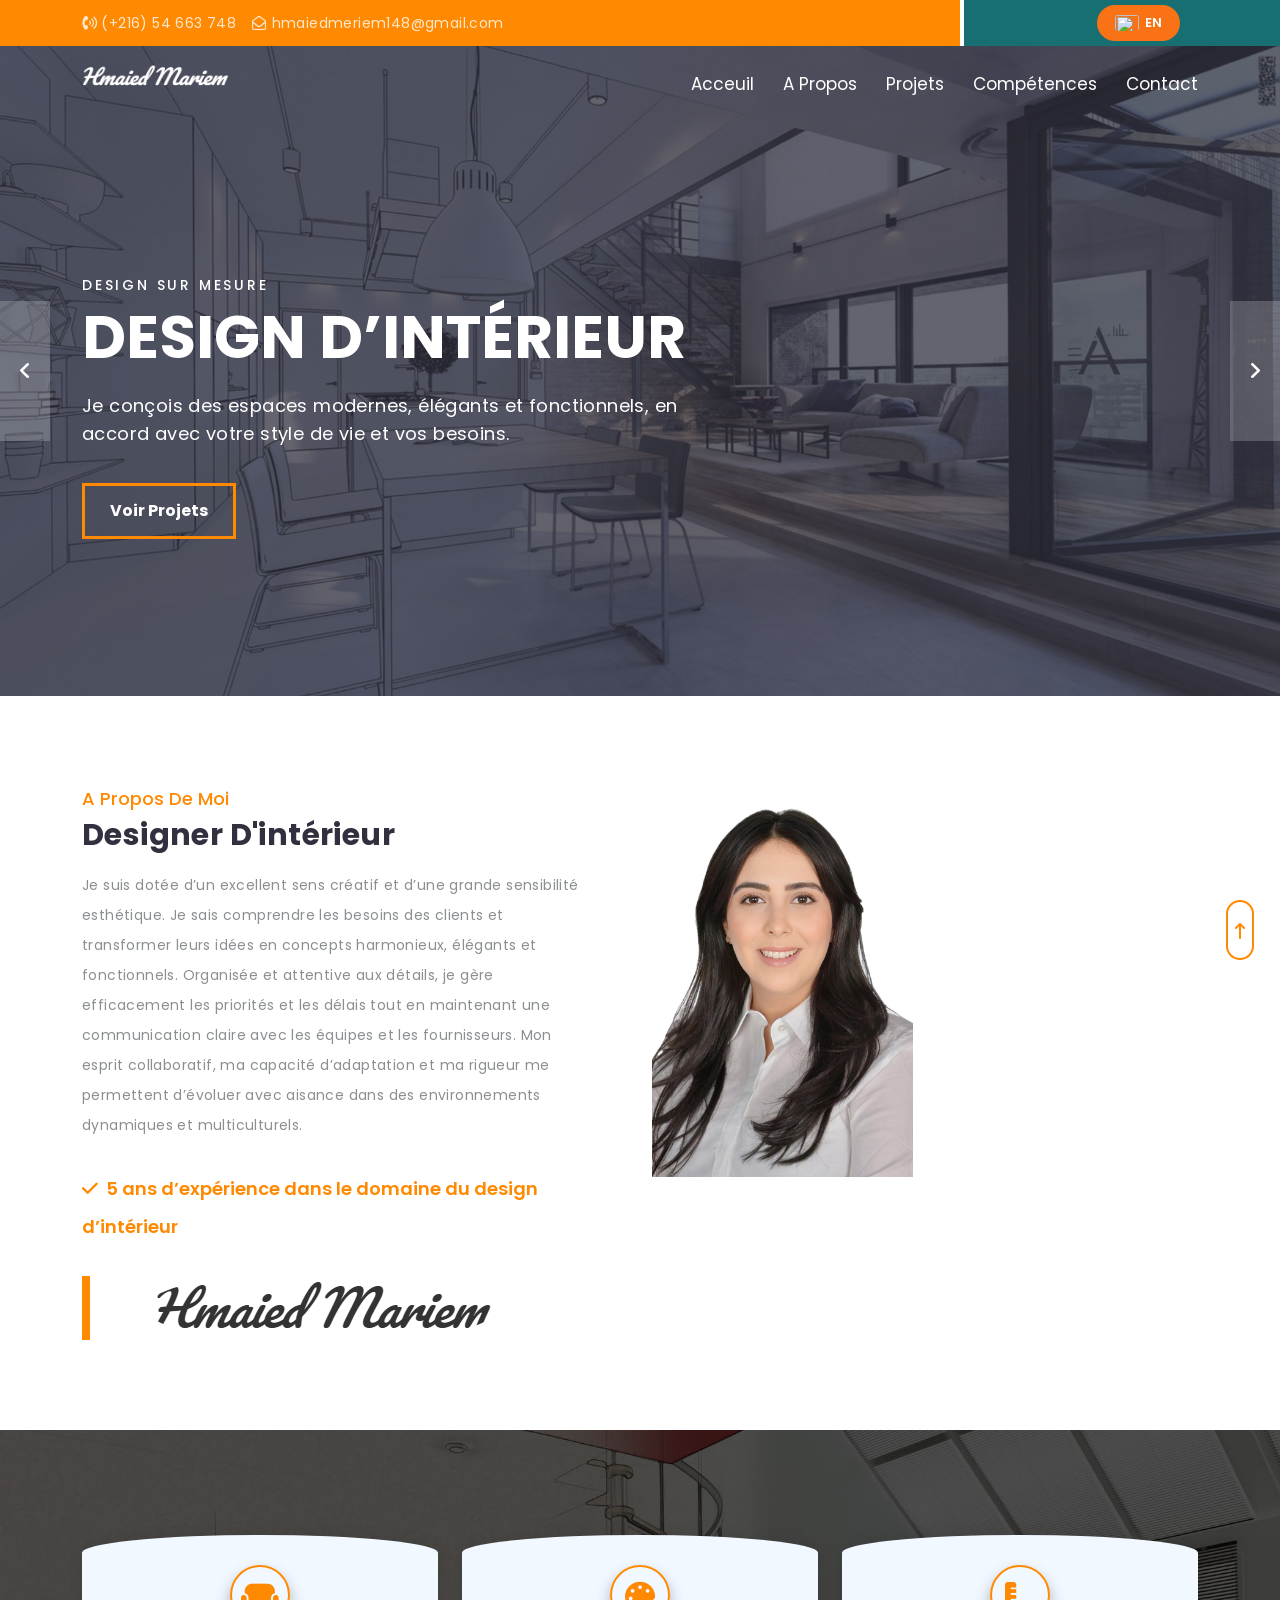
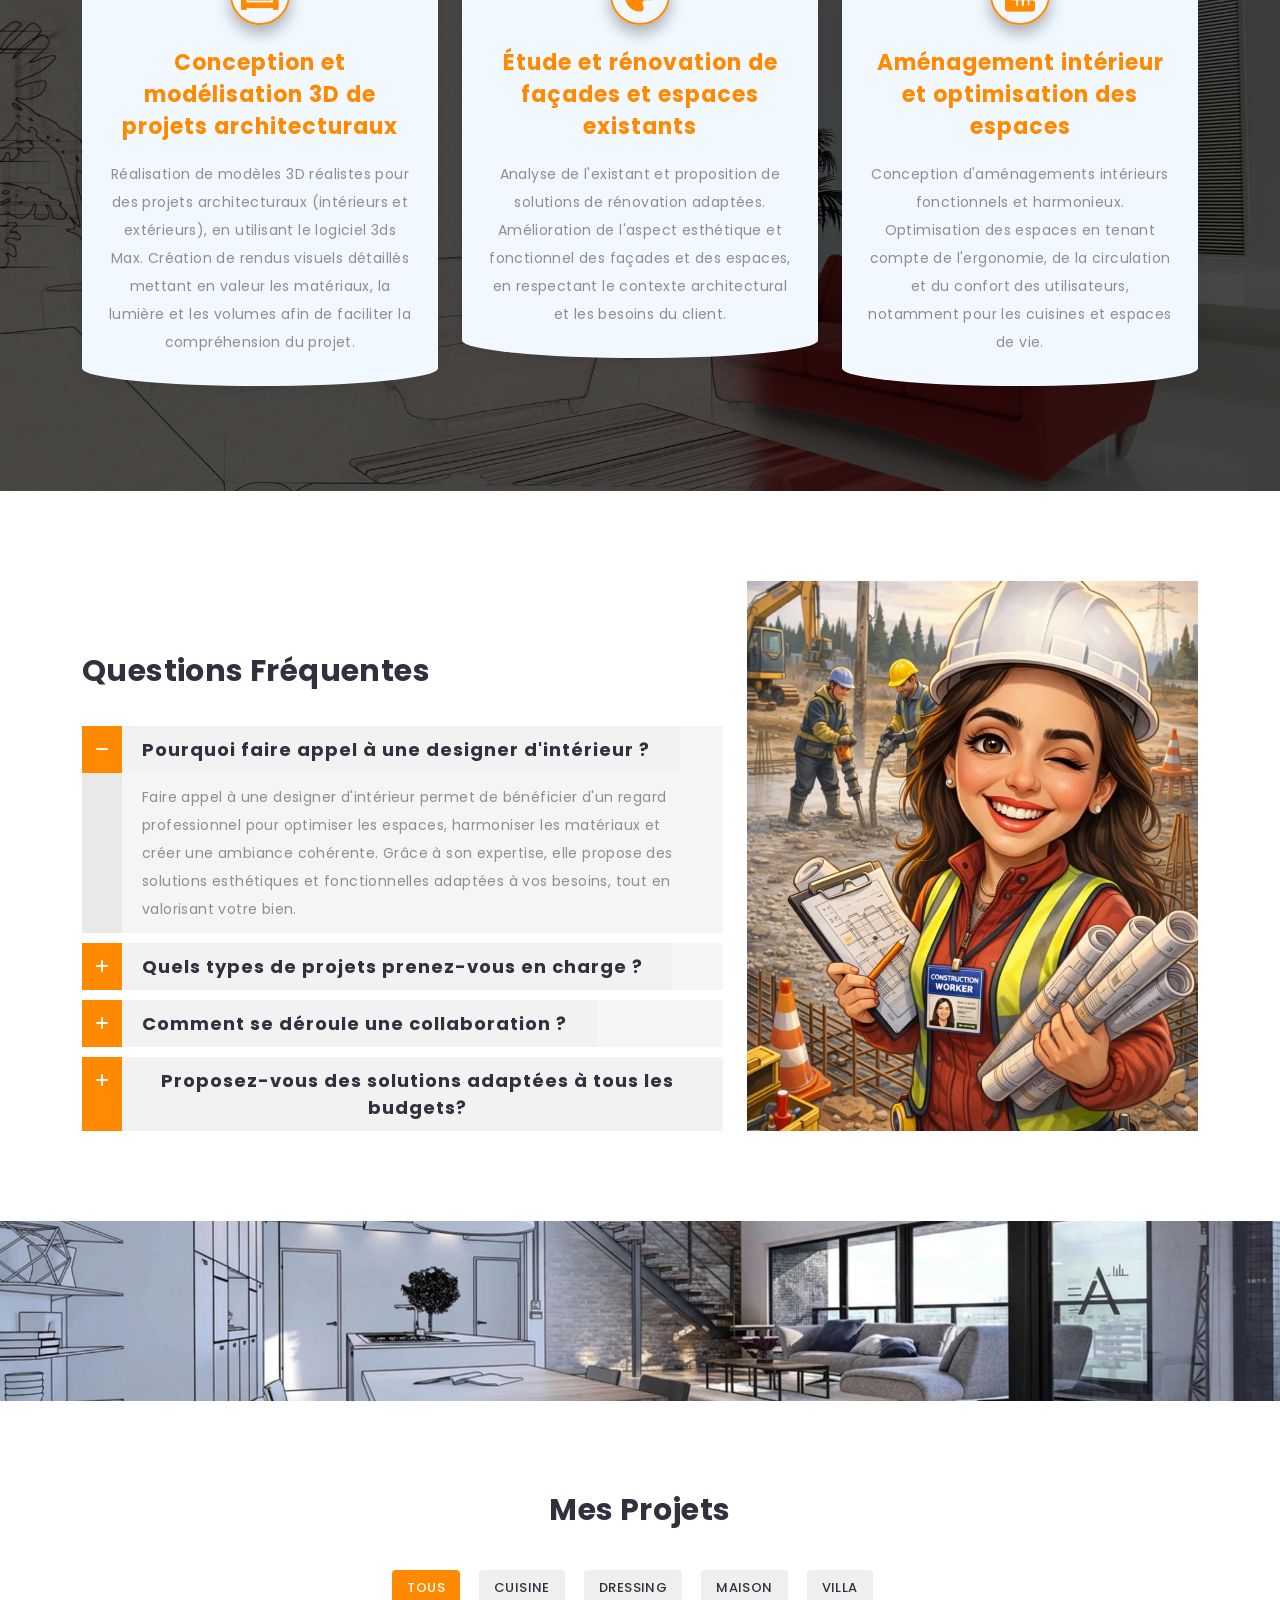
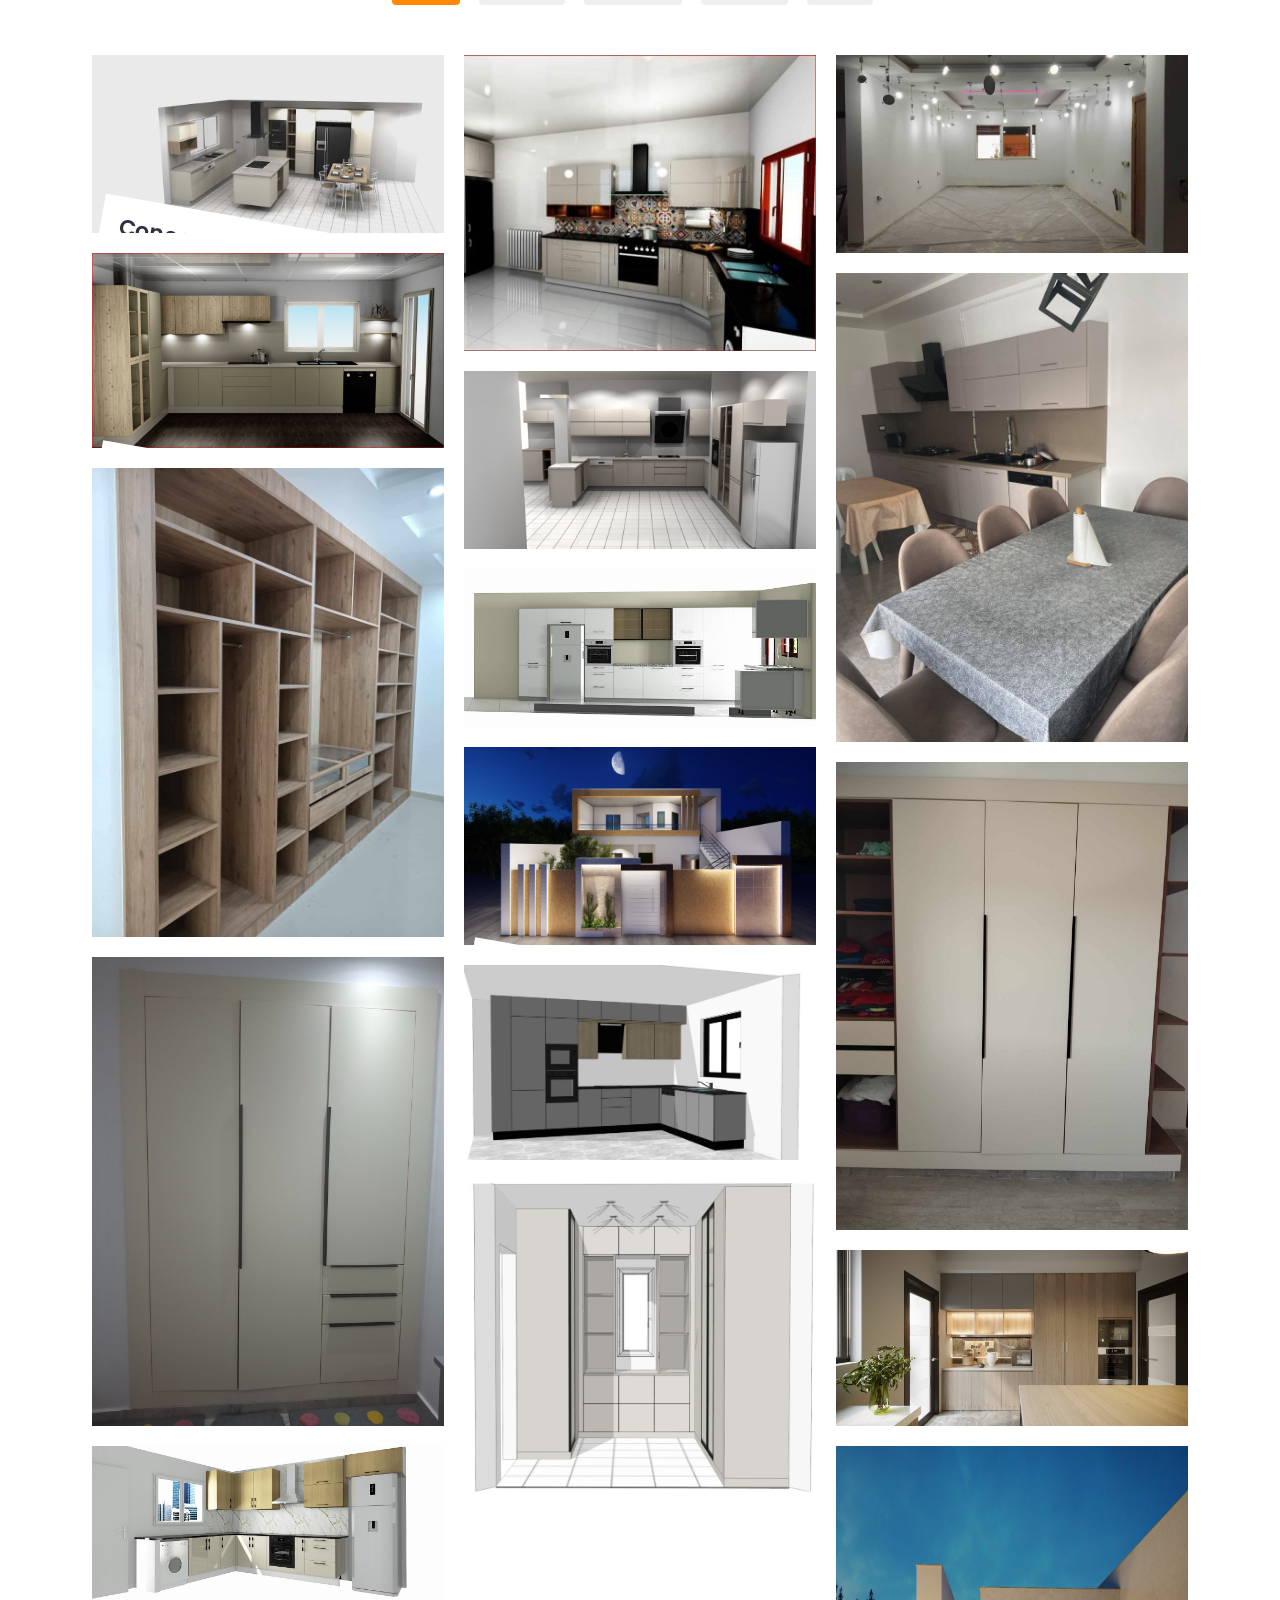
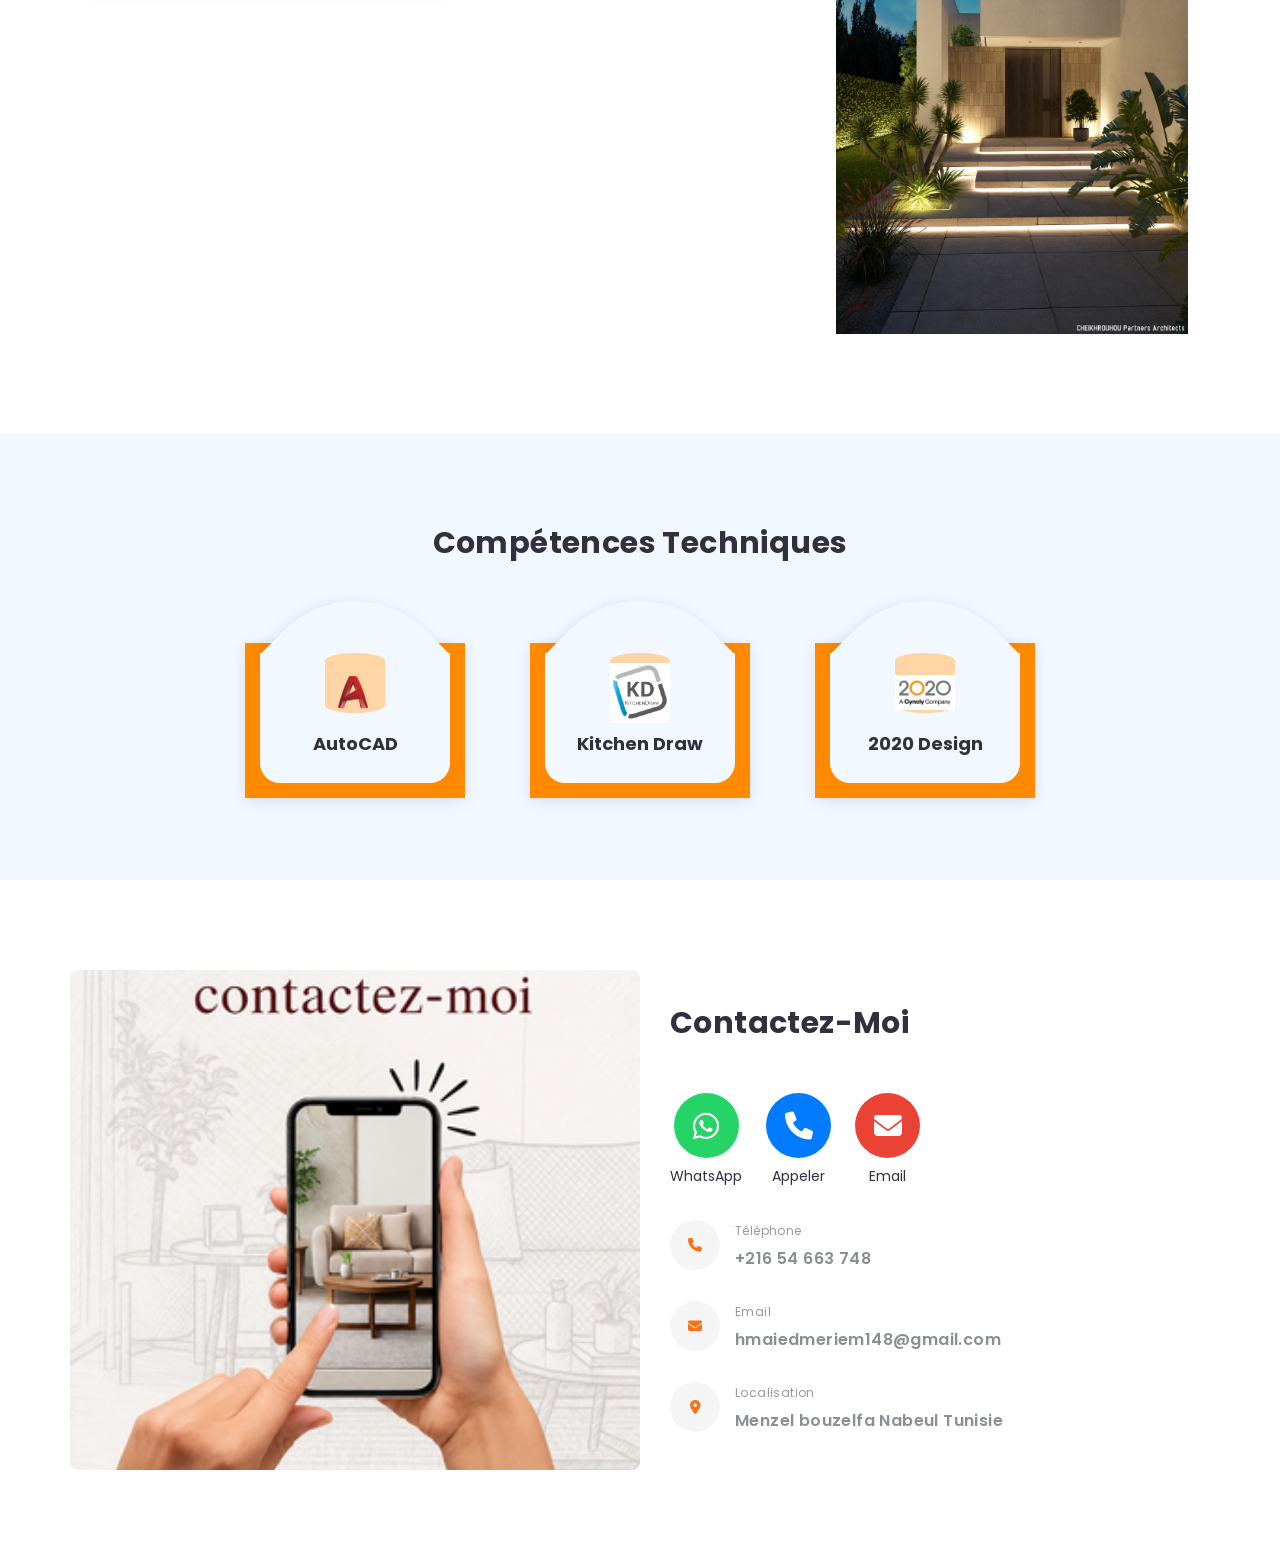
==== commit d9c23ddc: "fix order" ====
--- a/index.html
+++ b/index.html
@@ -1562,13 +1562,15 @@
 "Dressing Malek": {
   title: "Dressing Malek",
   cover: "",
-  desc: "Projet de conception et réalisation d'un dressing sur mesure.",
+  desc: "",
   media: [
     // { type: "image", src: "assets/img/projects/DressingMalek/7.jpeg" },
+    { type: "image", src: "assets/img/projects/DressingMalek/1.jpeg" },
+
     { type: "image", src: "assets/img/projects/DressingMalek/dressing1.jpeg" },
+    { type: "image", src: "assets/img/projects/DressingMalek/dressing3.jpeg" },
+
     { type: "image", src: "assets/img/projects/DressingMalek/dressing2.jpeg" },
-    { type: "image", src: "assets/img/projects/DressingMalek/dressing3.jpeg" },
-    { type: "image", src: "assets/img/projects/DressingMalek/1.jpeg" },
 
     // { type: "image", src: "assets/img/projects/DressingMalek/5.jpeg" },
     // { type: "image", src: "assets/img/projects/DressingMalek/6.jpeg" },
@@ -1701,7 +1703,7 @@
     { type: "image", src: "assets/img/projects/maisonsouhir/received_304653230187900.jpeg" },
     { type: "image", src: "assets/img/projects/maisonsouhir/received_465708350626189.jpeg" },
 
-    { type: "video", src: "assets/img/projects/maisonsouhir/VID_20190218_171315.mp4" },
+    // { type: "video", src: "assets/img/projects/maisonsouhir/VID_20190218_171315.mp4" },
     { type: "video", src: "assets/img/projects/maisonsouhir/vid1.mp4" },
     { type: "video", src: "assets/img/projects/maisonsouhir/vid2.mp4" },
     { type: "video", src: "assets/img/projects/maisonsouhir/vid3.mp4" },
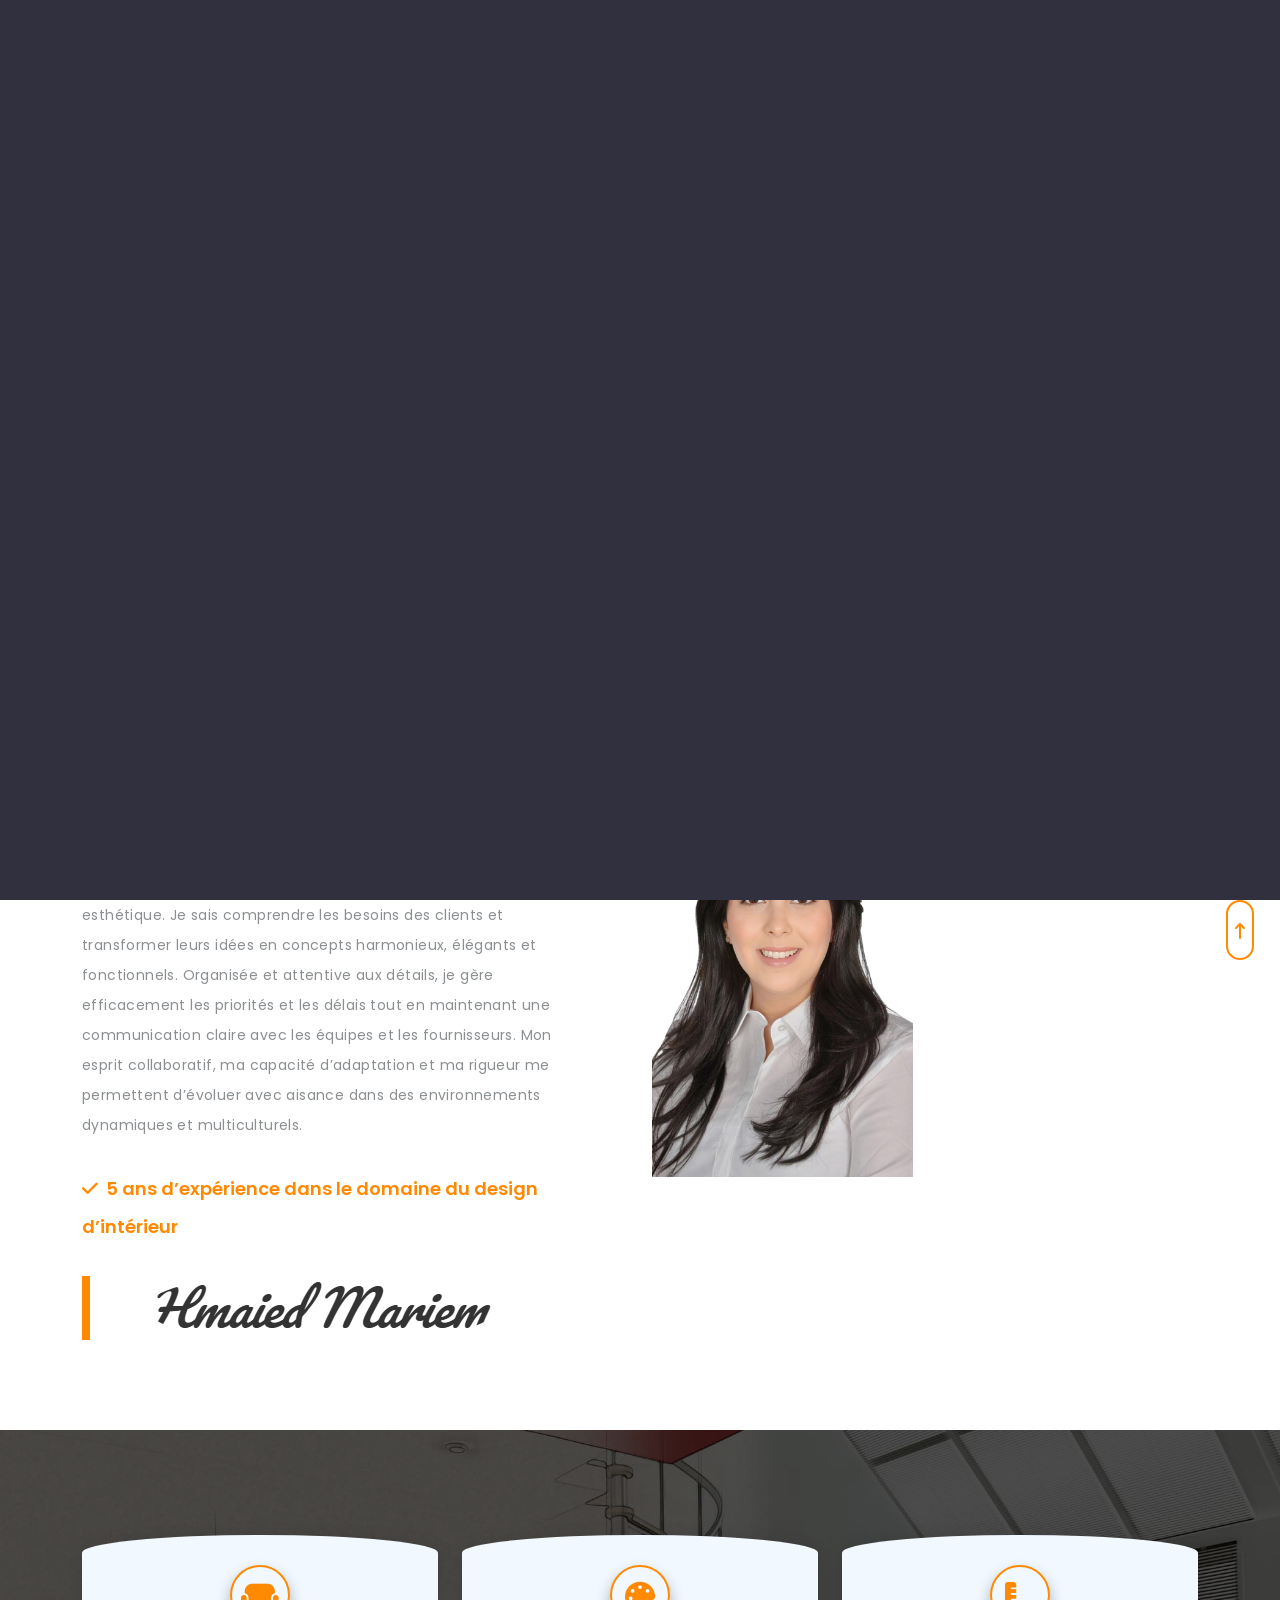
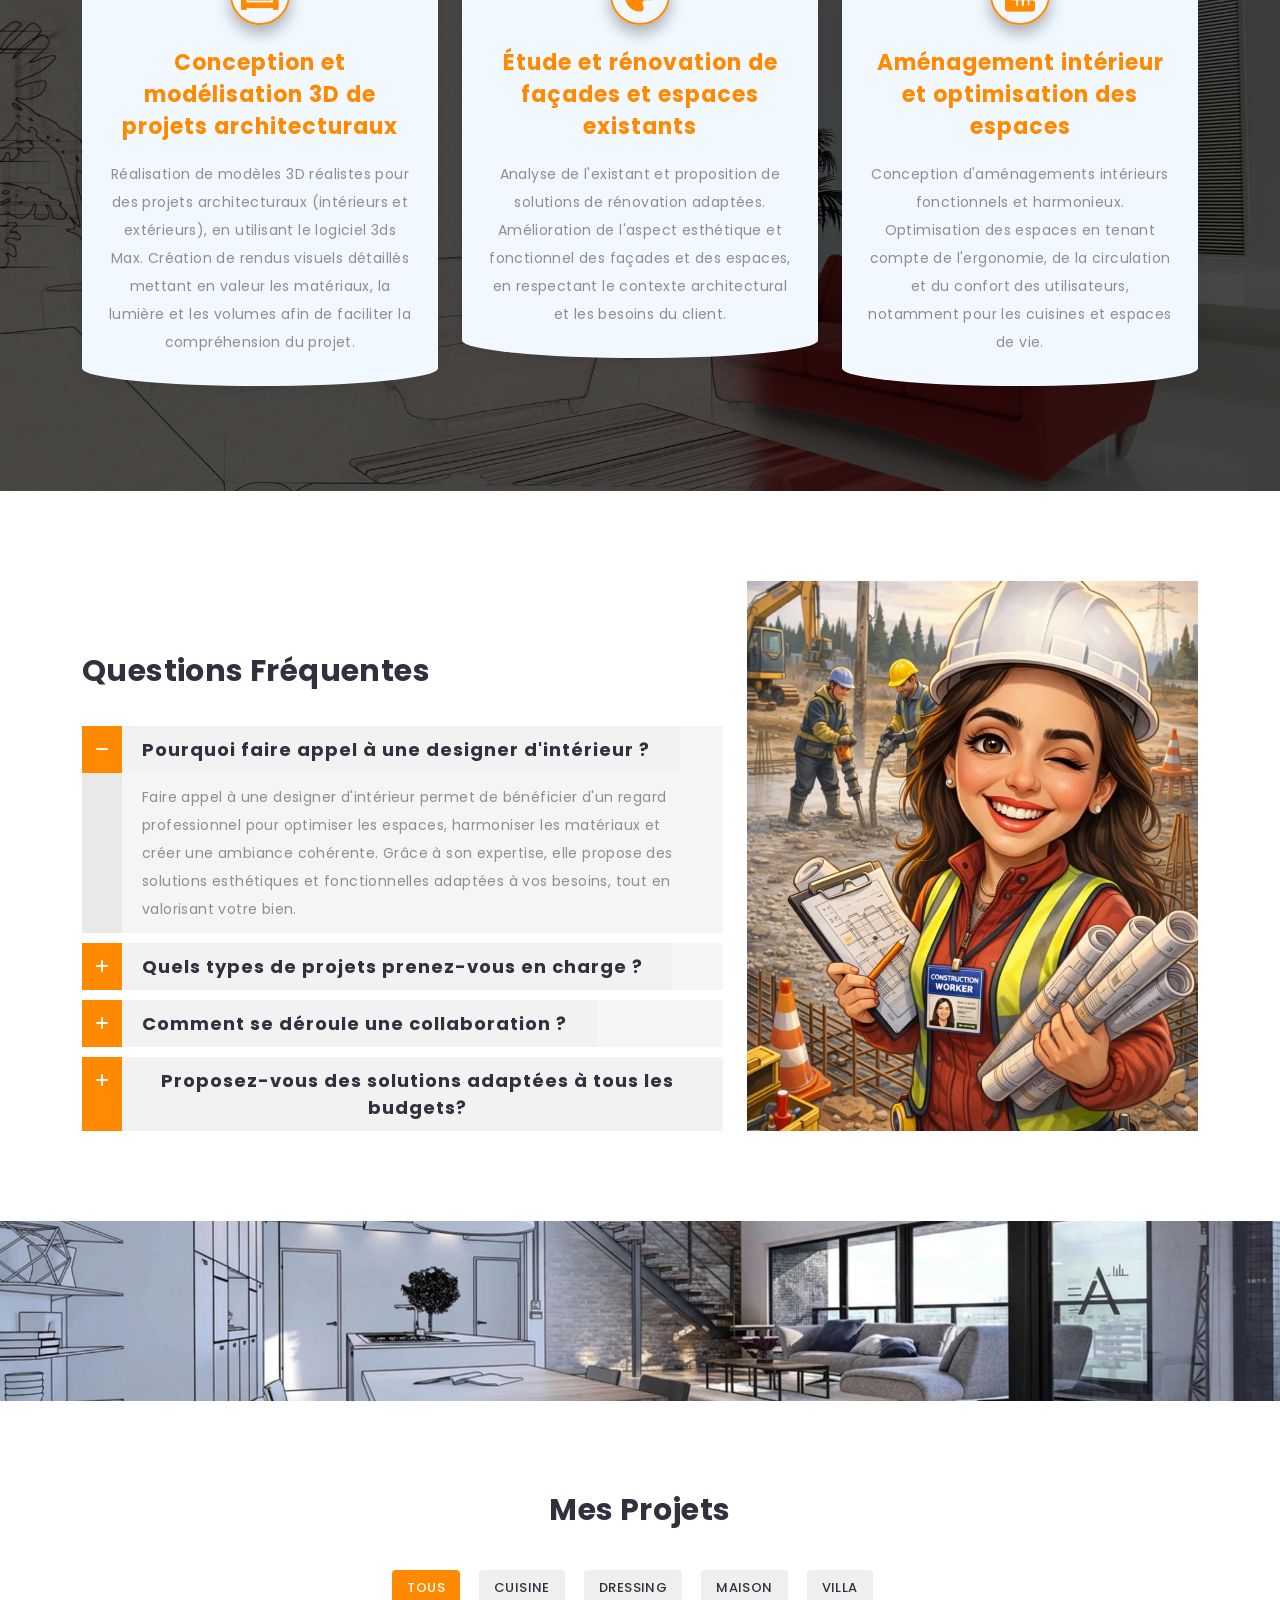
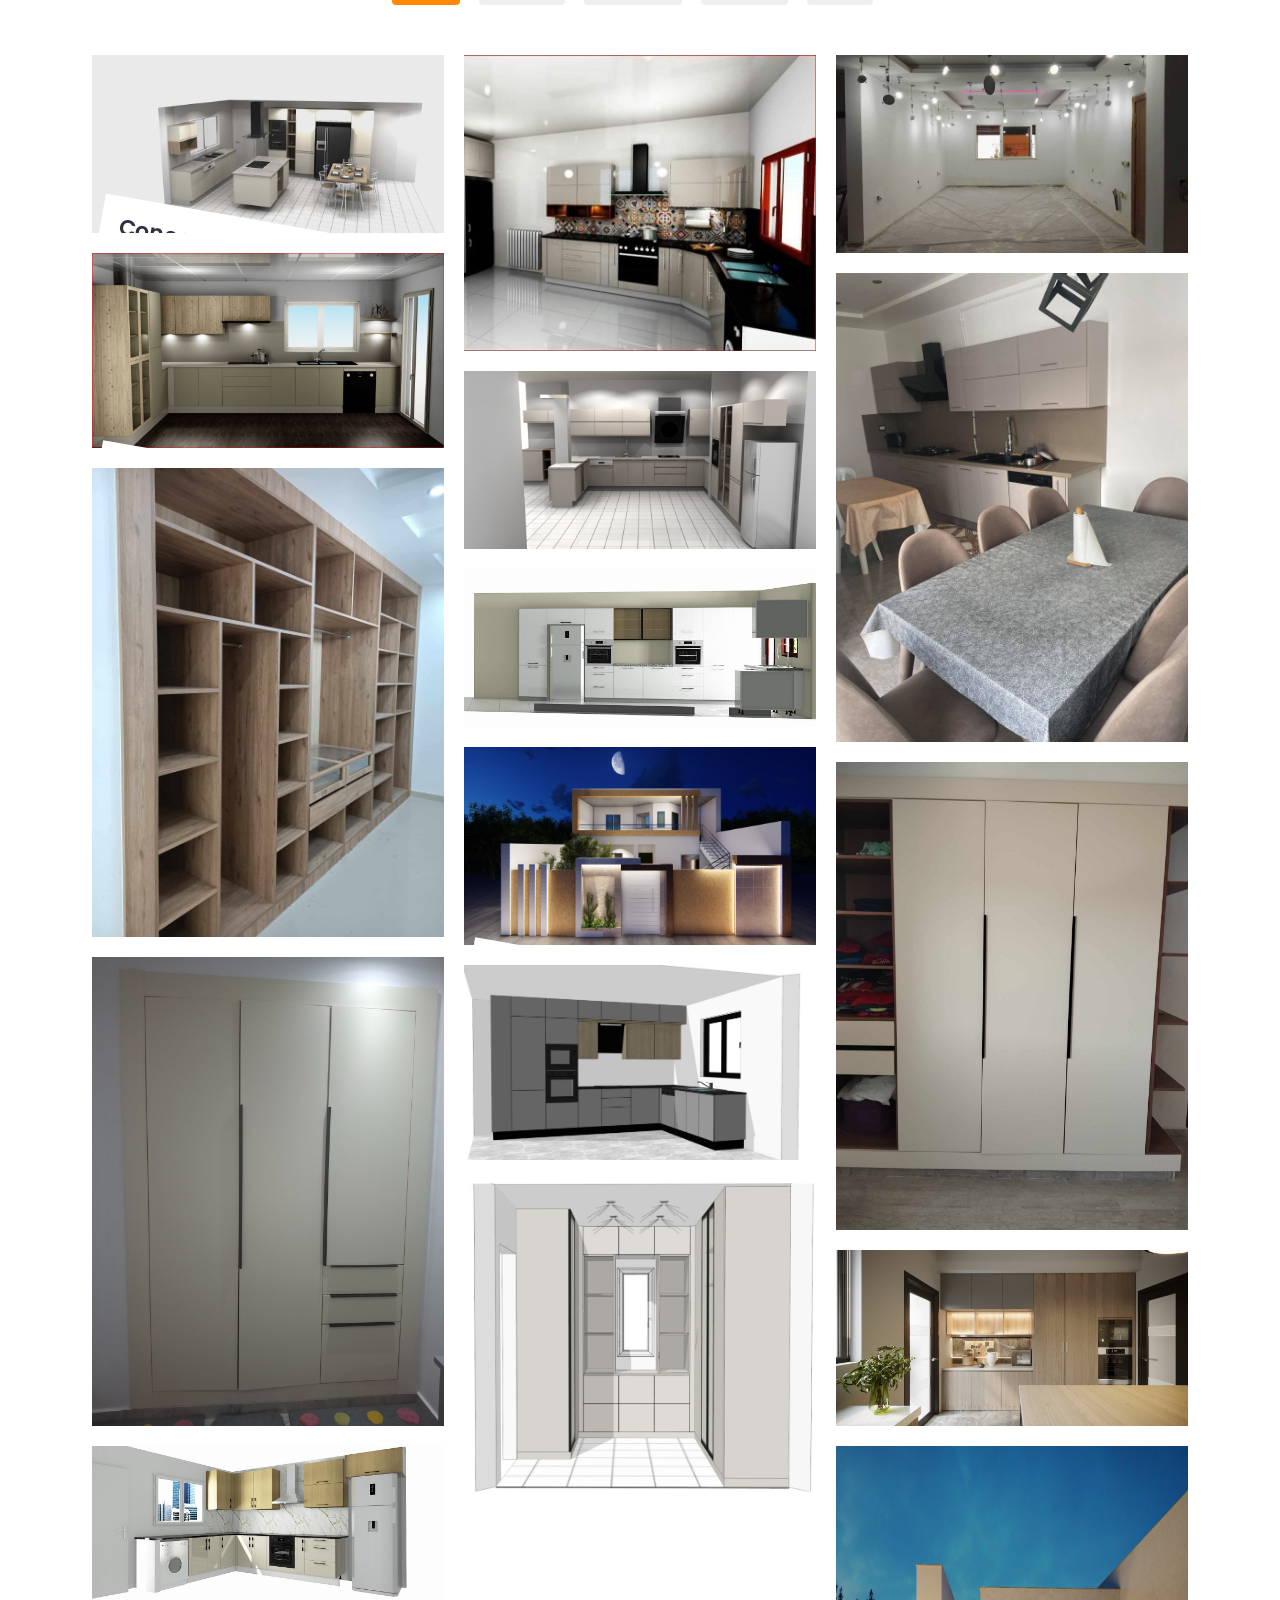
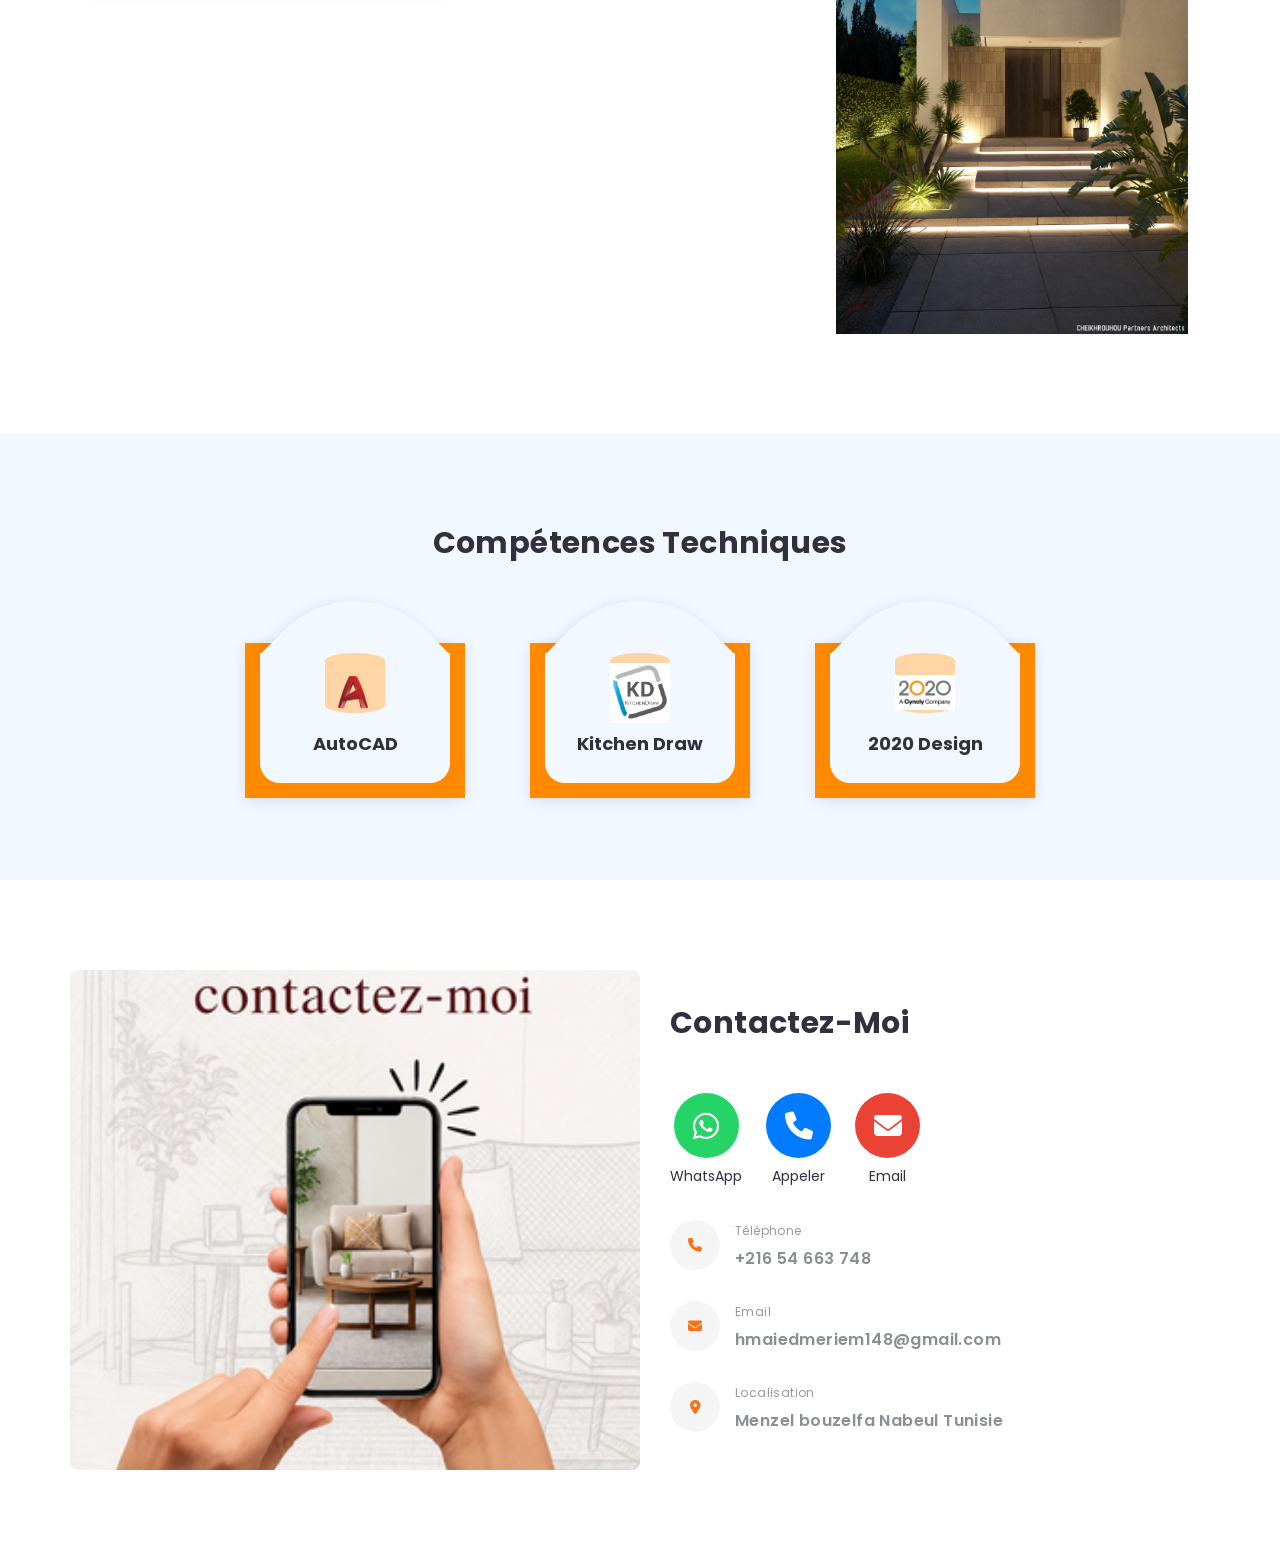
==== commit 61b7727a: "souhail" ====
--- a/index.html
+++ b/index.html
@@ -1618,6 +1618,8 @@
     // { type: "image", src: "assets/img/projects/Maison Souhail/WhatsApp Image 2026-06-03 at 00.25.15 (1).jpeg" },
     // { type: "image", src: "assets/img/projects/Maison Souhail/WhatsApp Image 2026-06-03 at 00.25.15 (2).jpeg" },
     { type: "image", src: "assets/img/projects/Maison Souhail/WhatsApp Image 2026-06-03 at 00.25.24 (1).jpeg" },
+    { type: "image", src: "assets/img/projects/Maison Souhail/2.jpeg" },
+    { type: "image", src: "assets/img/projects/Maison Souhail/WhatsApp Image 2026-06-03 at 00.25.26 (1).jpeg" },
 
     { type: "image", src: "assets/img/projects/Maison Souhail/WhatsApp Image 2026-06-03 at 00.25.16.jpeg" },
     // { type: "image", src: "assets/img/projects/Maison Souhail/WhatsApp Image 2026-06-03 at 00.25.16 (1).jpeg" },
@@ -1628,9 +1630,7 @@
 
     // { type: "image", src: "assets/img/projects/Maison Souhail/WhatsApp Image 2026-06-03 at 00.25.24.jpeg" },
     // { type: "image", src: "assets/img/projects/Maison Souhail/1.jpeg" },
-    { type: "image", src: "assets/img/projects/Maison Souhail/2.jpeg" },
-    { type: "image", src: "assets/img/projects/Maison Souhail/WhatsApp Image 2026-06-03 at 00.25.26.jpeg" },
-    { type: "image", src: "assets/img/projects/Maison Souhail/WhatsApp Image 2026-06-03 at 00.25.26 (1).jpeg" },
+    // { type: "image", src: "assets/img/projects/Maison Souhail/WhatsApp Image 2026-06-03 at 00.25.26.jpeg" },
 
     { type: "image", src: "assets/img/projects/Maison Souhail/WhatsApp Image 2026-06-03 at 00.25.27.jpeg" },
 
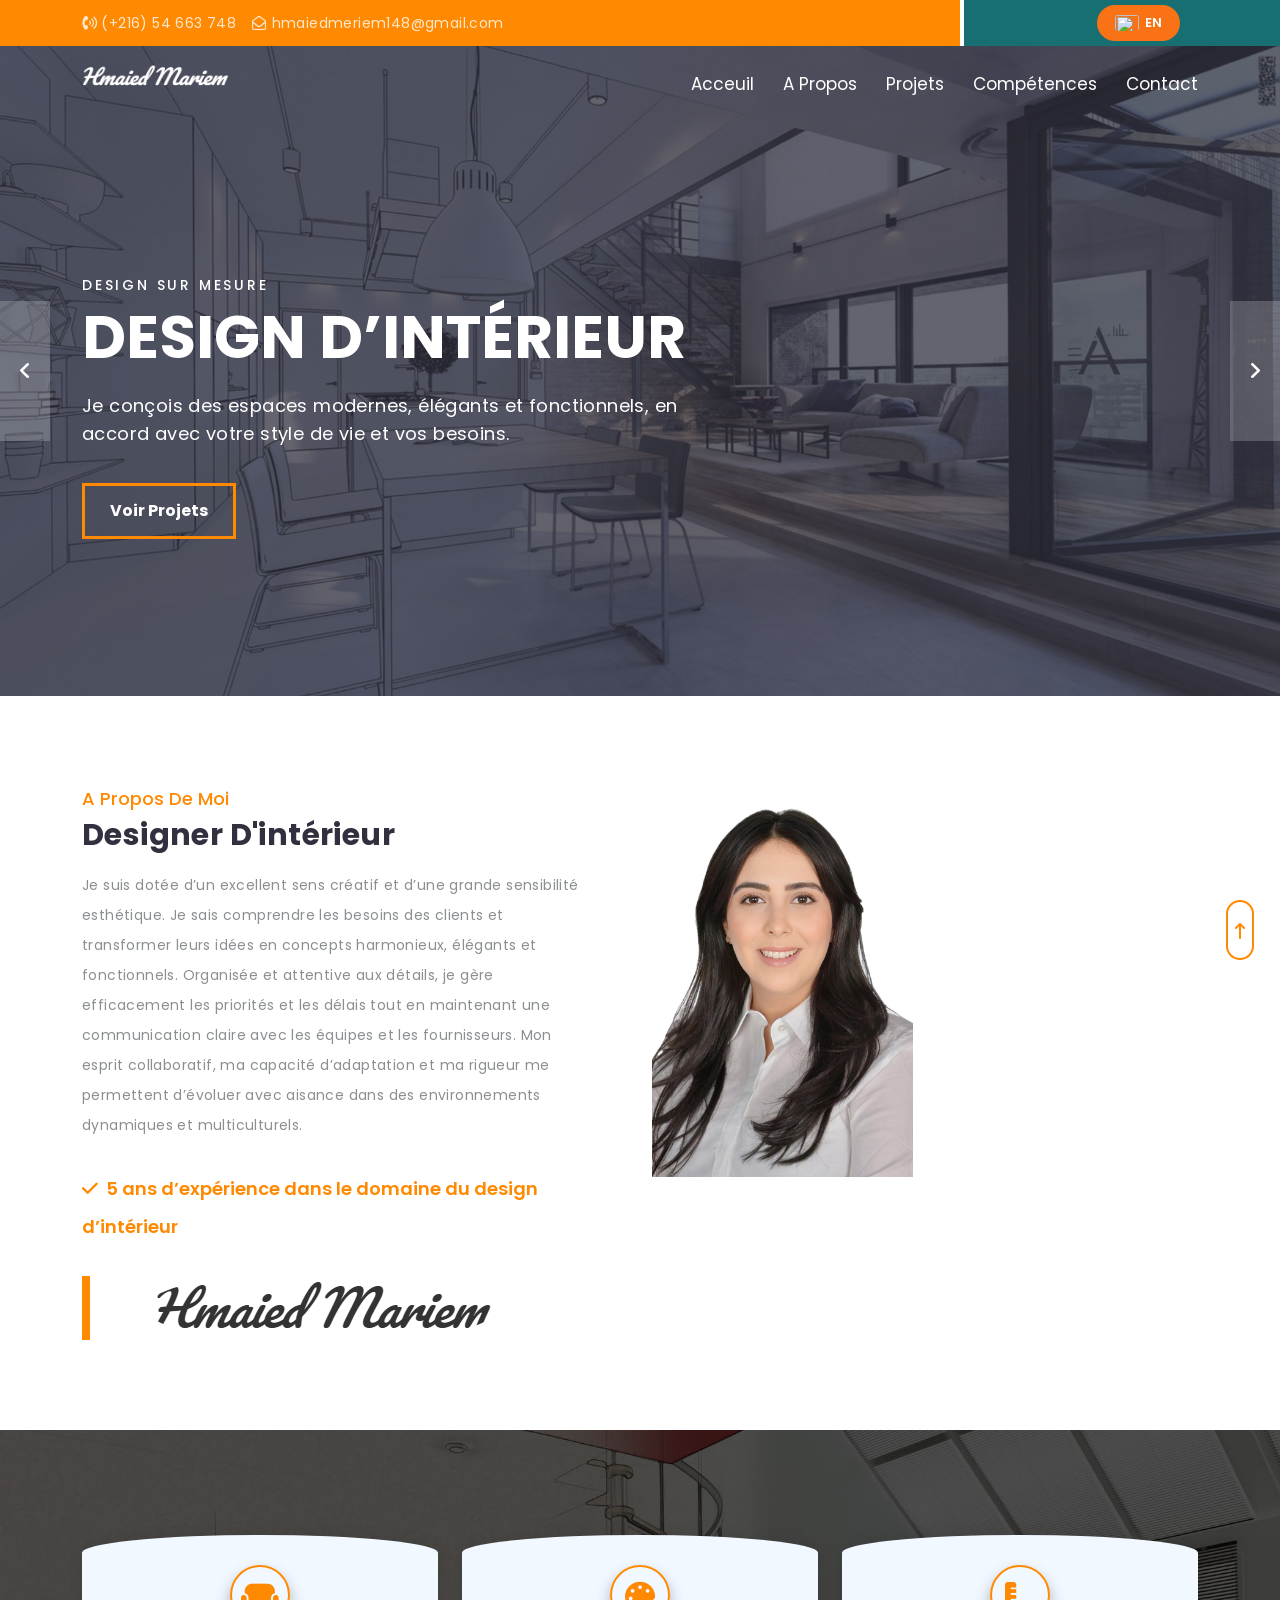
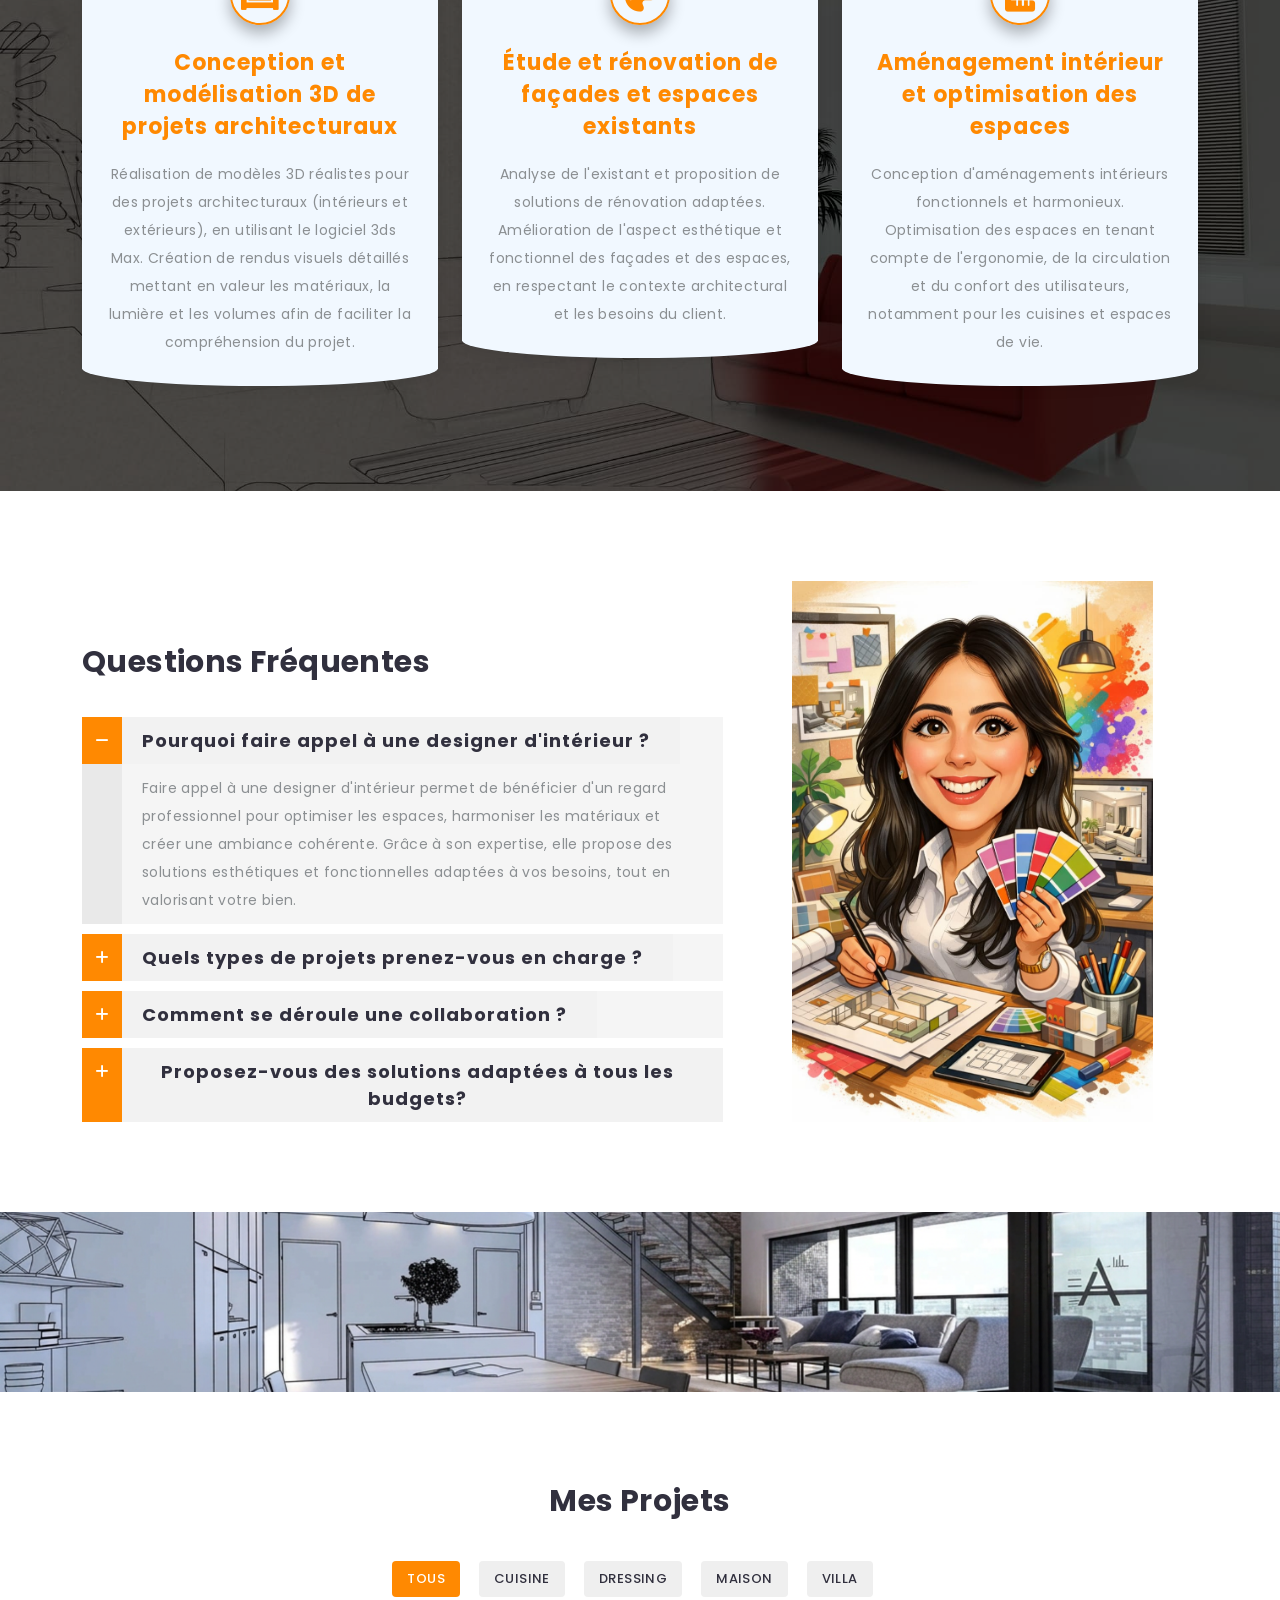
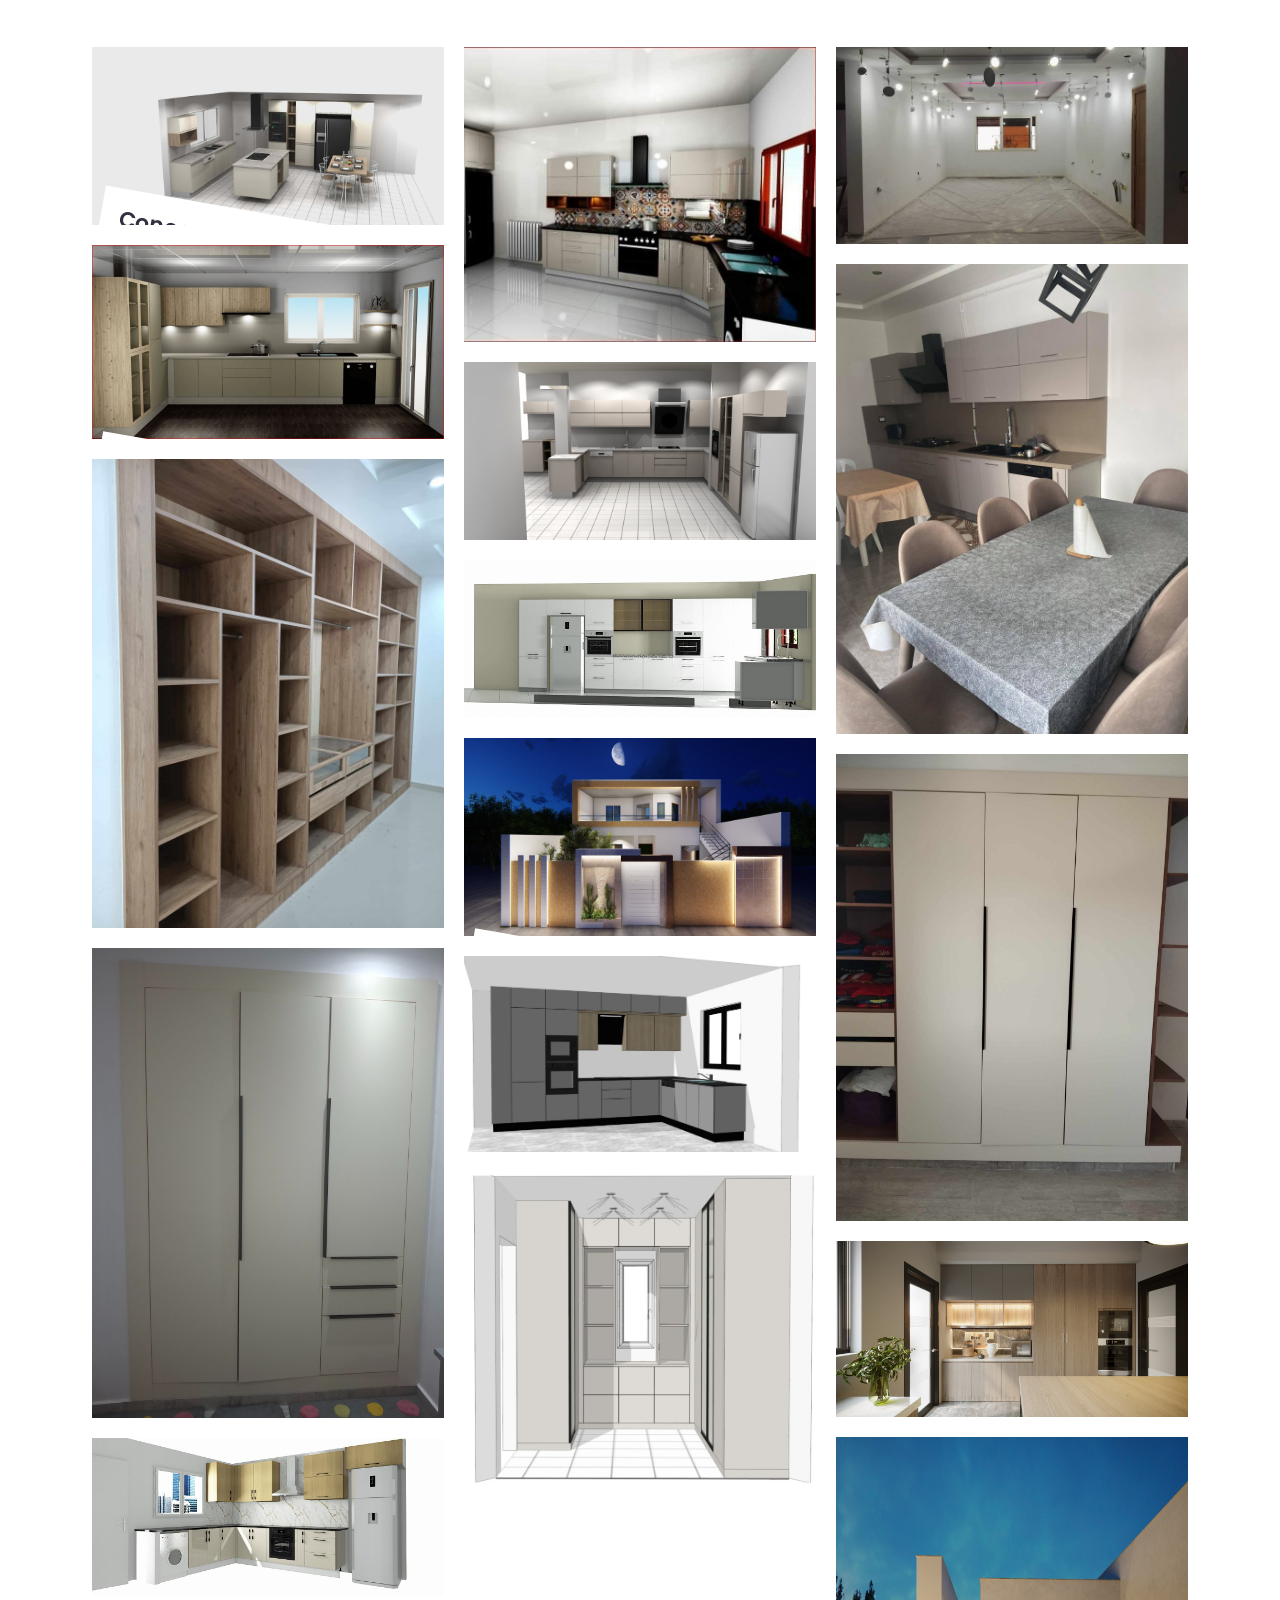
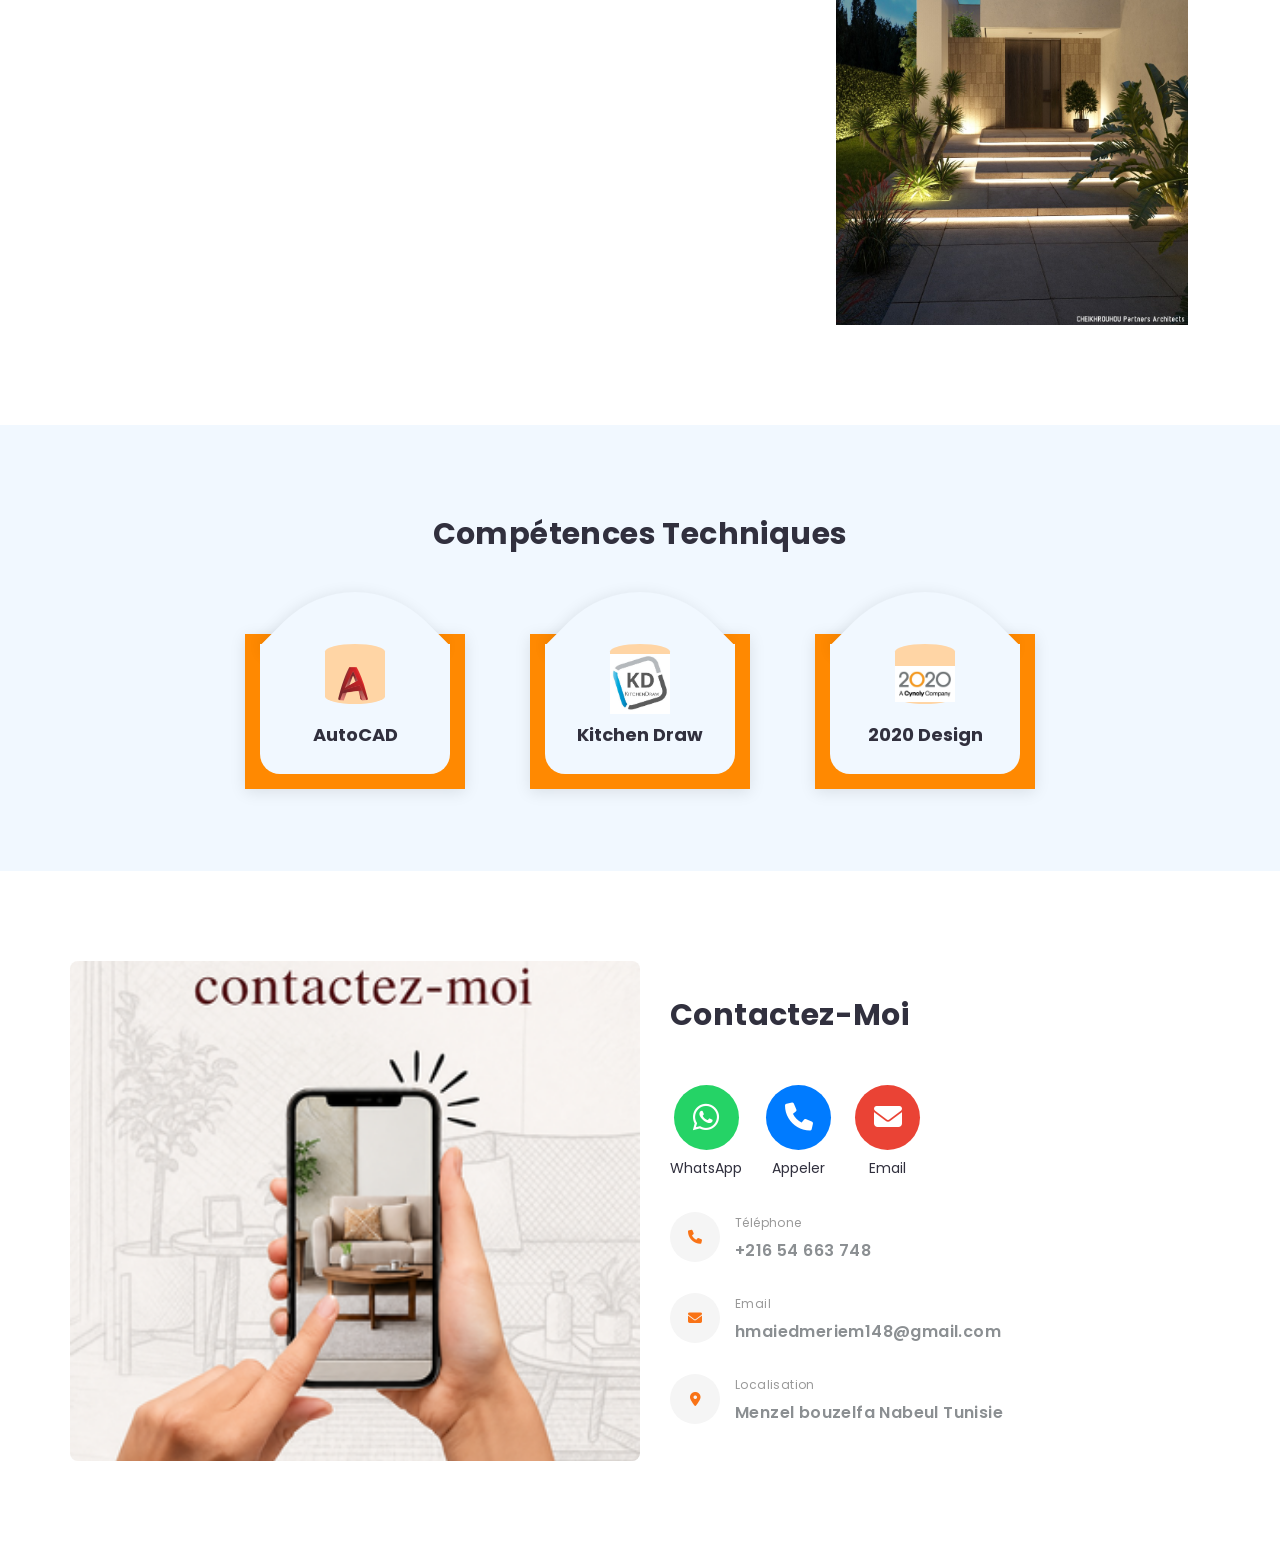
==== commit db94fafd: "update image me" ====
--- a/index.html
+++ b/index.html
@@ -453,7 +453,7 @@
 						<div class="col-xl-5 col-lg-6 col-12 text-center">
 							<div class="atf-faq-img text-center">
 								<div class="atf-faq-image wow fadeInRight" data-wow-duration="1s" data-wow-delay="0.2s" data-wow-offset="0">
-									<img src="assets/img/bg/me.jpeg" alt="portfolio">
+									<img src="assets/img/bg/me2.jpeg" alt="portfolio">
 								</div>
 							</div>
 						</div><!-- End COL -->
--- a/assets/css/style.css
+++ b/assets/css/style.css
@@ -54,7 +54,7 @@
 }
 .atf-faq-image img{
     max-height: 550px;
-    width: 100%;
+    width: 80%;
     object-fit: cover;
 }
 .media-item.spacer {
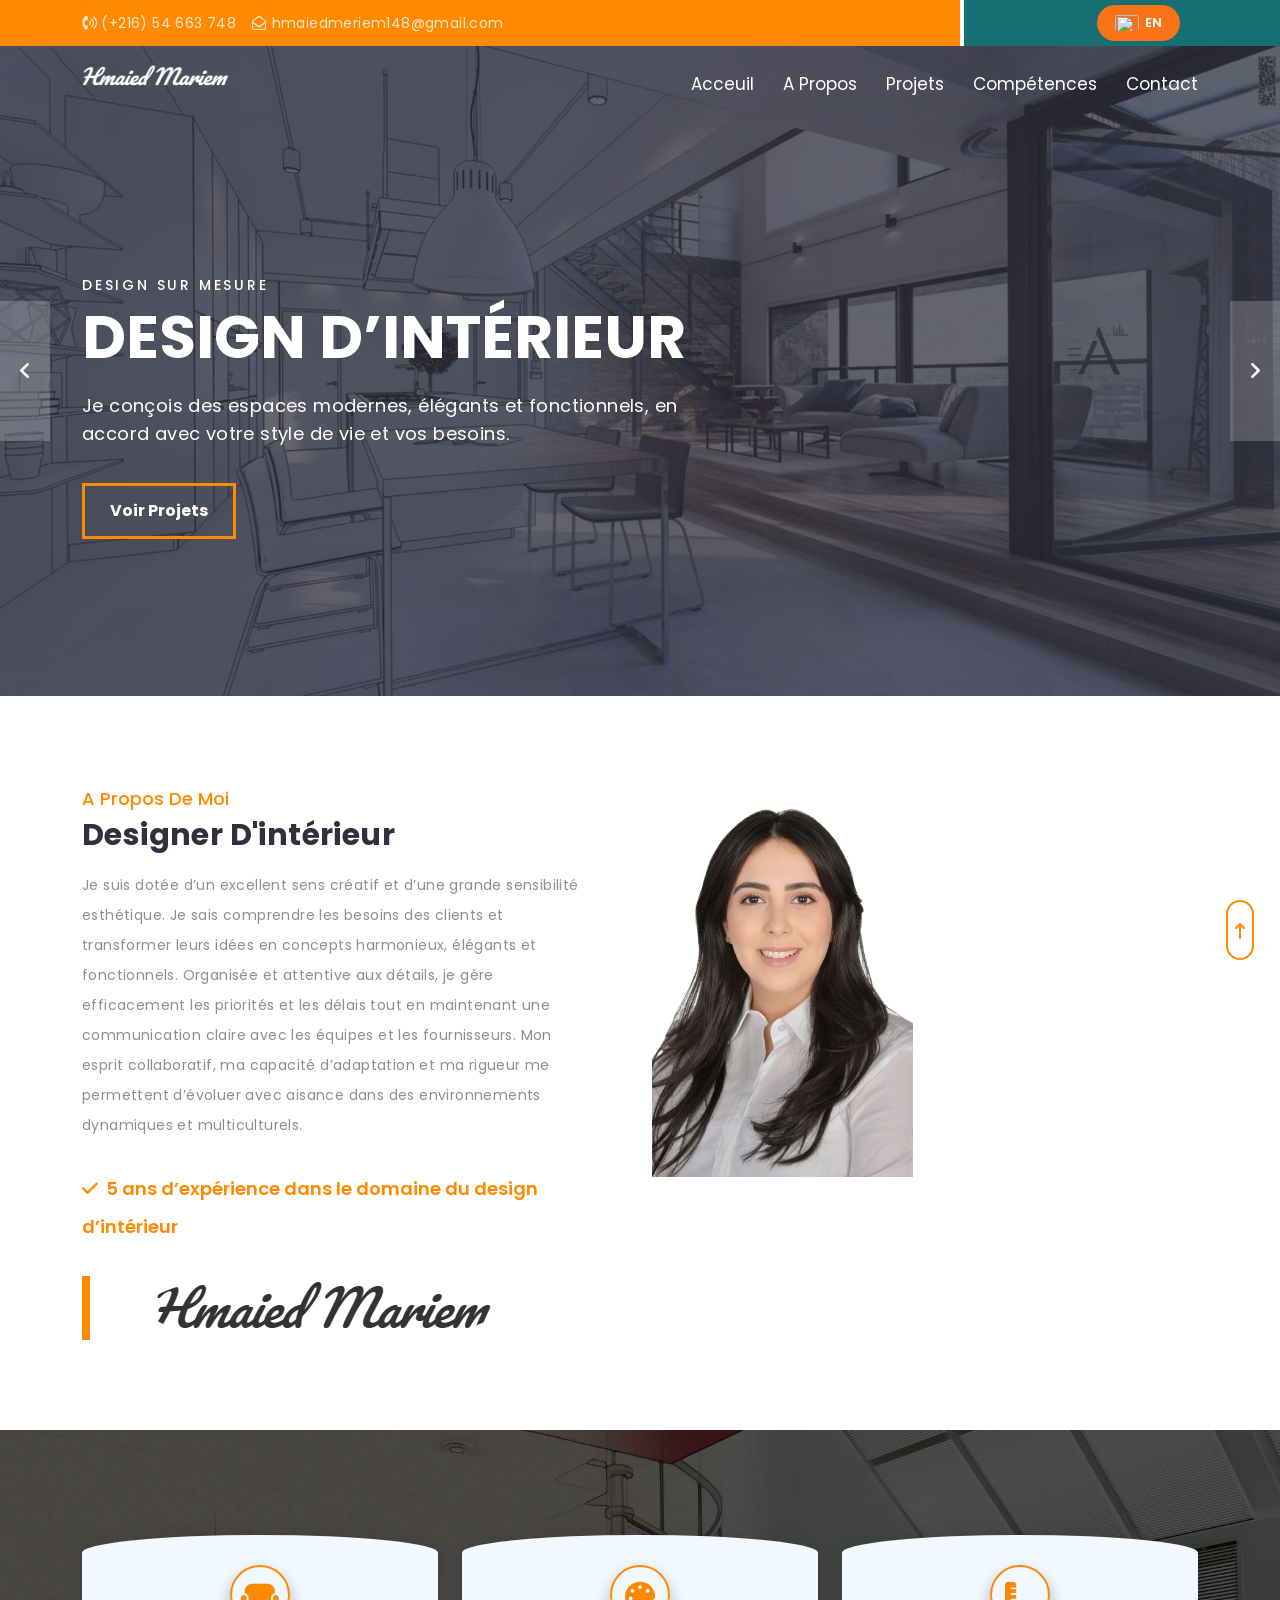
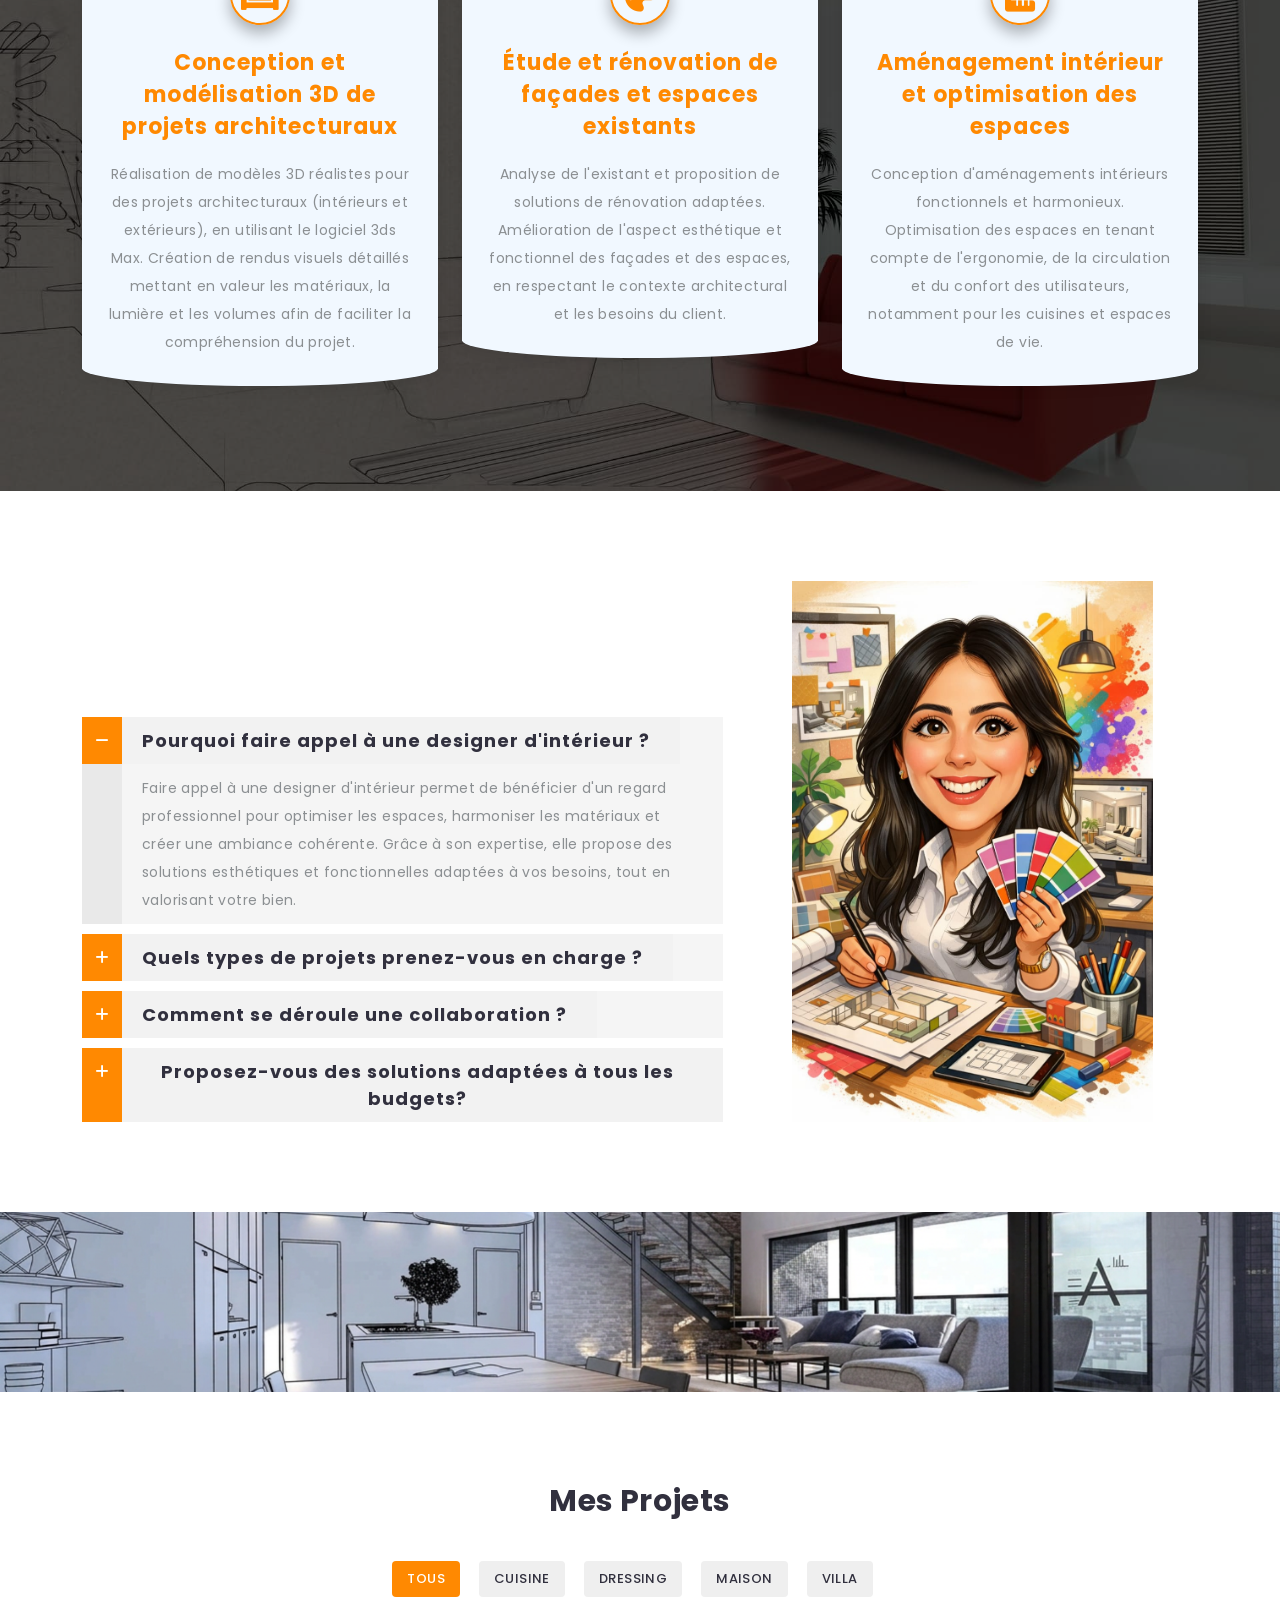
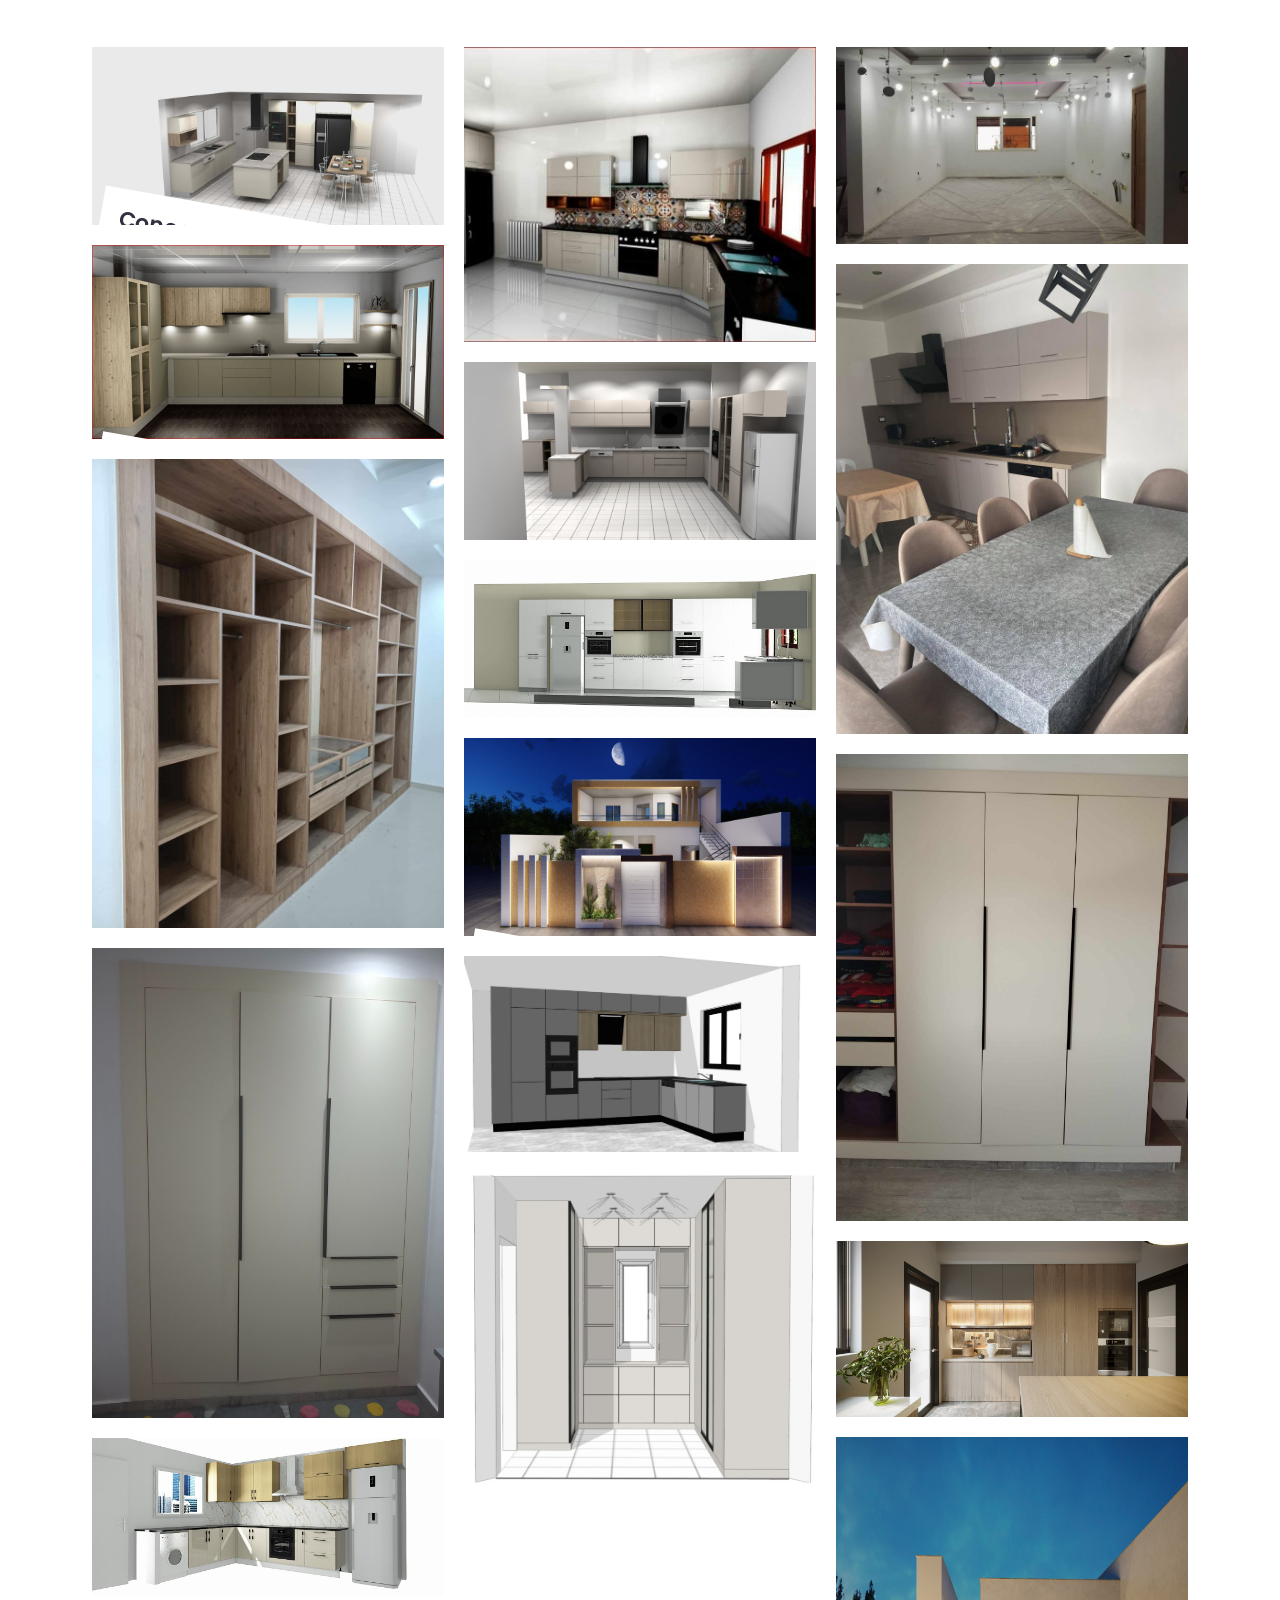
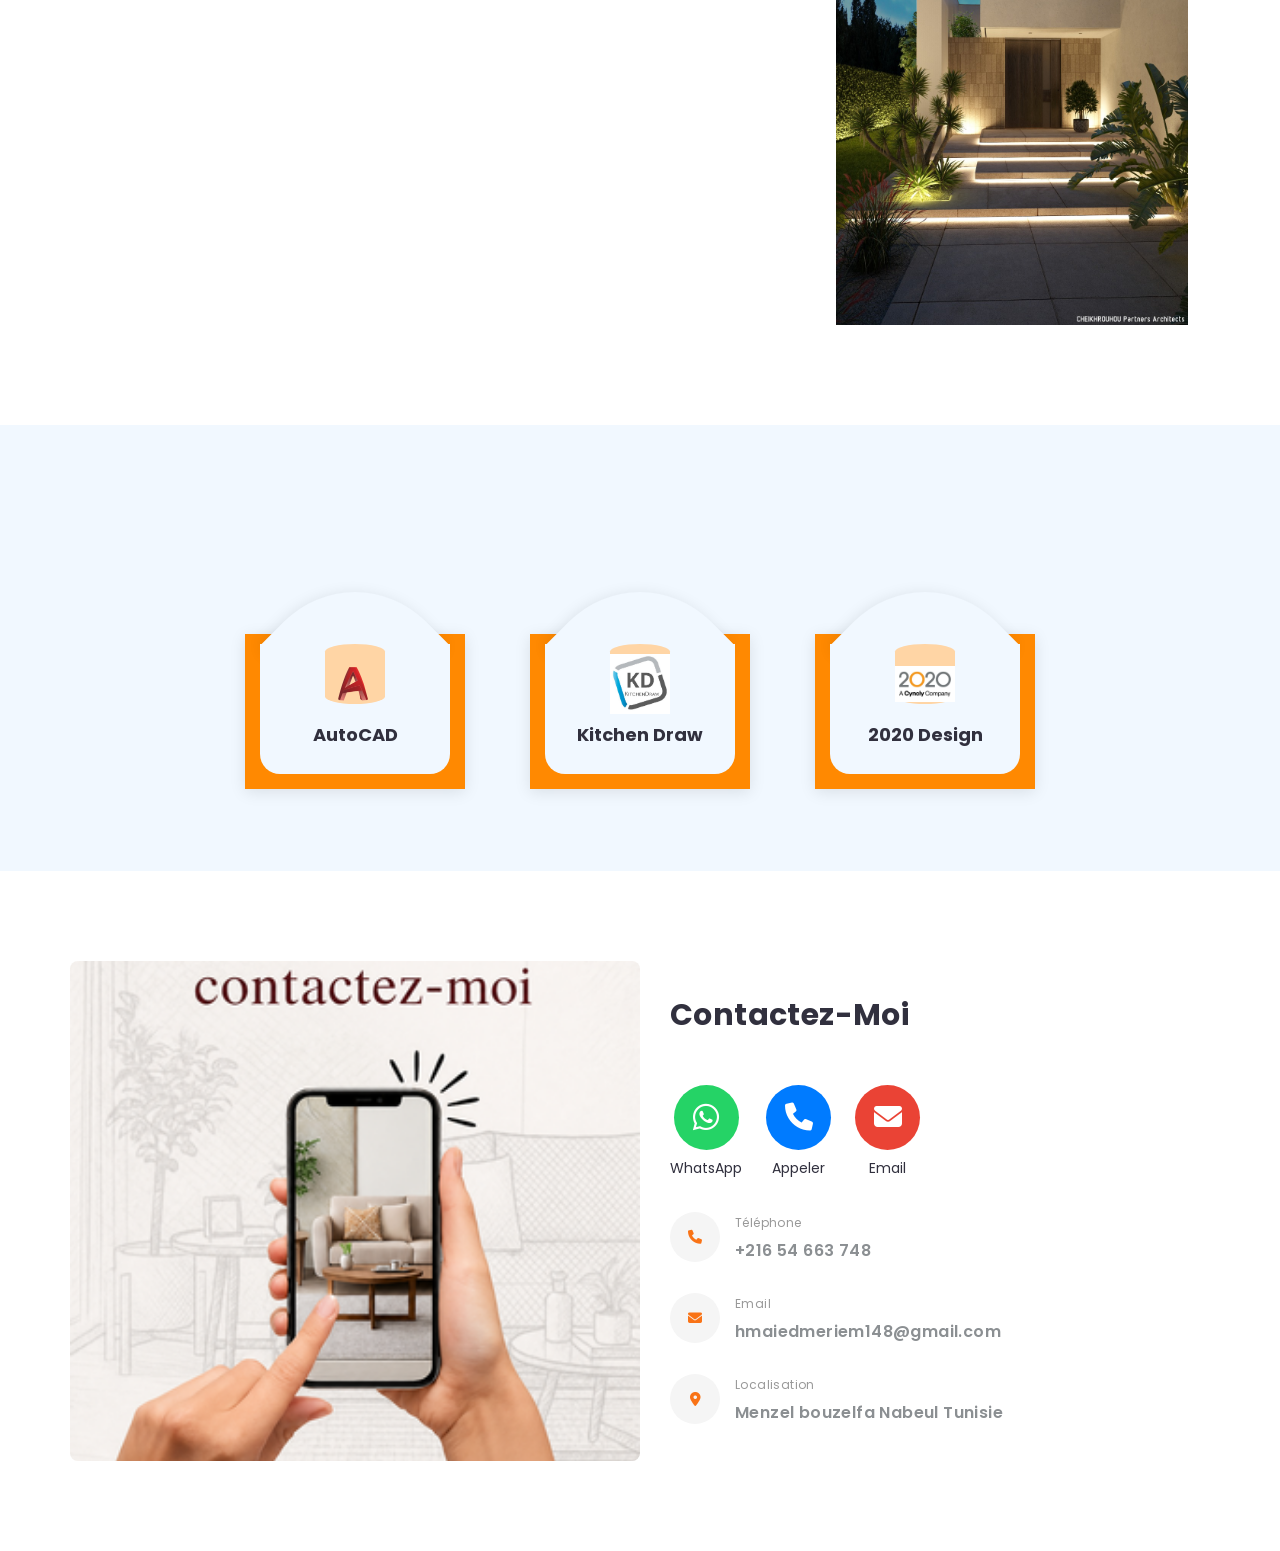
==== commit 31f5d5b6: "translating" ====
--- a/index.html
+++ b/index.html
@@ -2128,7 +2128,6 @@
         autoDisplay: false
     }, 'google_translate_element');
 
-    // Nettoie les injections Google dans le body
     const bodyObserver = new MutationObserver(function() {
         document.querySelectorAll('body > font').forEach(el => el.remove());
         document.body.childNodes.forEach(function(node) {
@@ -2168,21 +2167,15 @@
 
     setTimeout(updateDisplay, 300);
 }
+
 function cleanGoogleJunk() {
-    // Supprime les noeuds texte orphelins injectés par Google dans le body
     document.body.childNodes.forEach(function(node) {
         if (node.nodeType === Node.TEXT_NODE && node.textContent.trim()) {
             node.textContent = '';
         }
     });
-
-    // Supprime les <font> injectés
     document.querySelectorAll('body > font').forEach(el => el.remove());
 }
-if (item.type === "spacer") {
-  return '<div class="media-item spacer"></div>';  // pas de <img> !
-}
-
 </script>
 
 </body>
